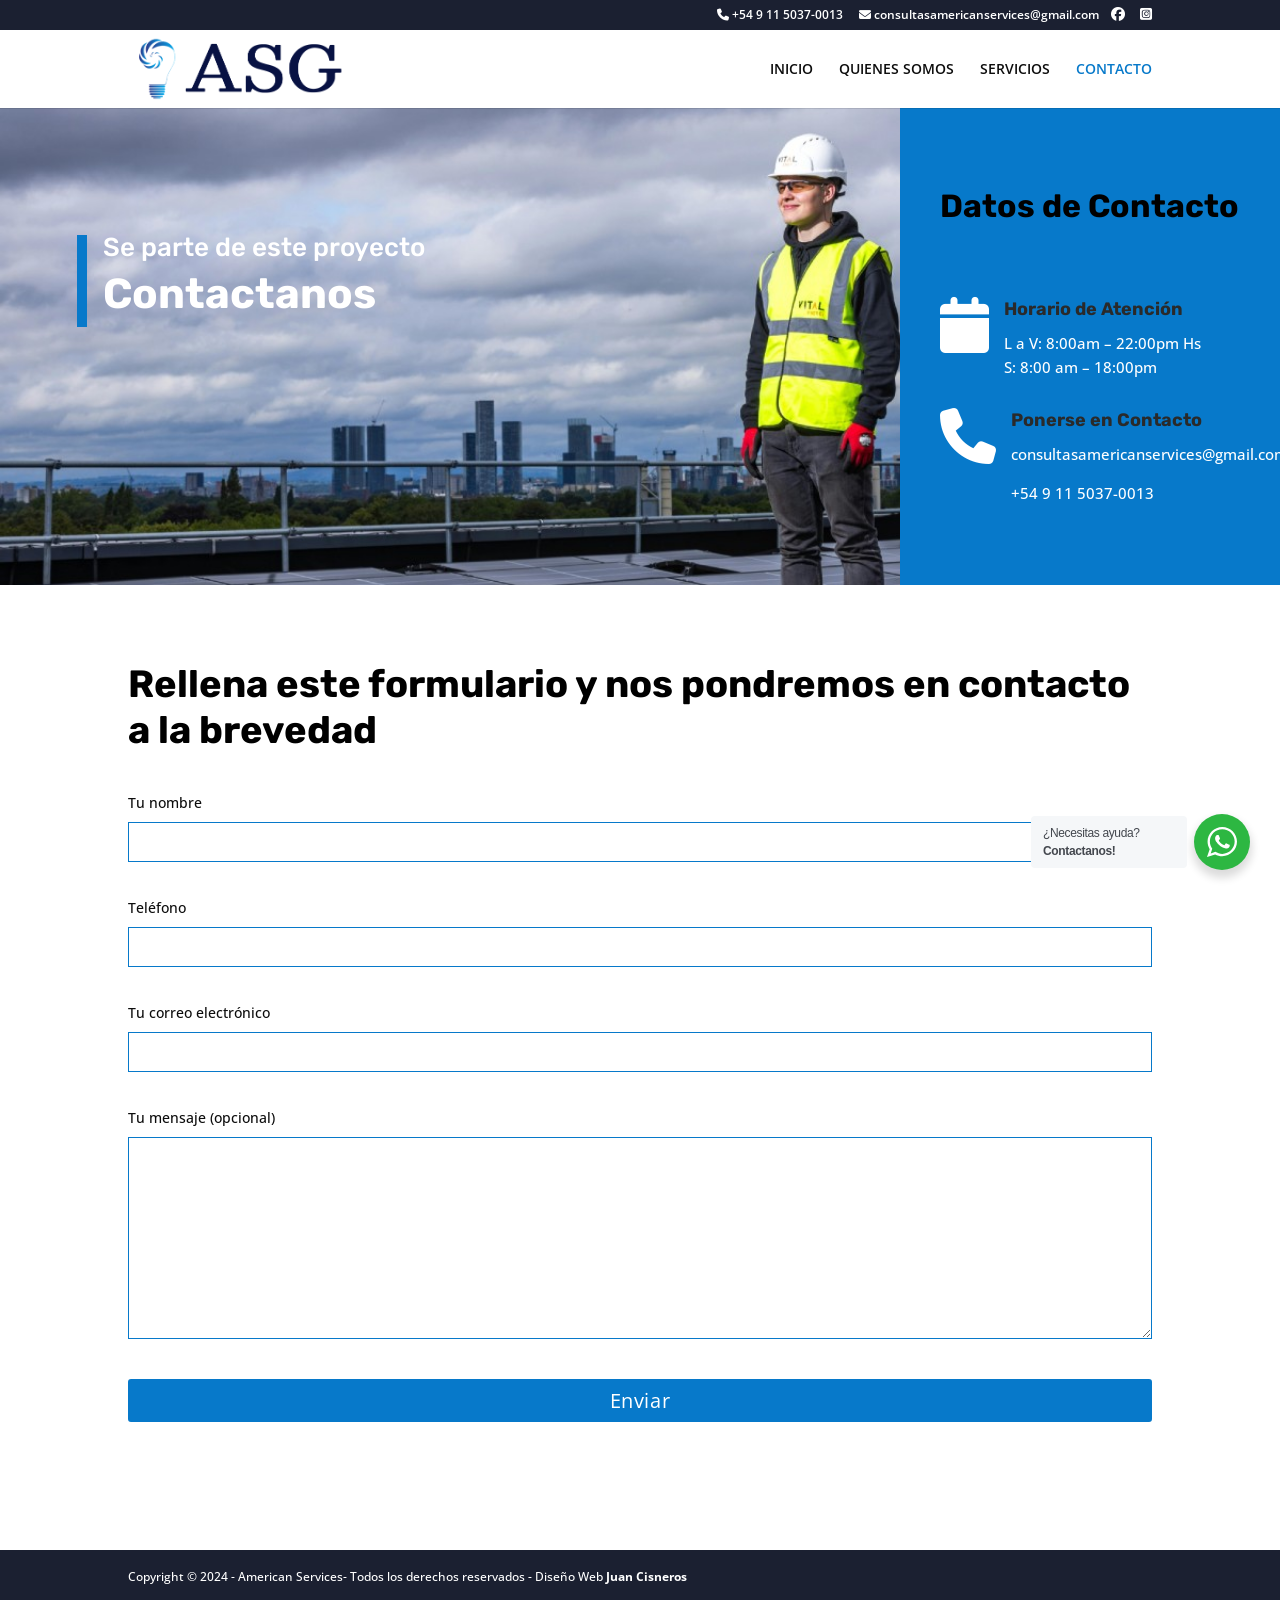
==== contacto/index.html @ 3b178254 "Add files via upload" ====
<!DOCTYPE html>
<html lang="es">

<!-- Mirrored from amperio.com.ar/contacto/ by HTTrack Website Copier/3.x [XR&CO'2014], Fri, 26 Jul 2024 04:00:17 GMT -->
<!-- Added by HTTrack --><meta http-equiv="content-type" content="text/html;charset=UTF-8" /><!-- /Added by HTTrack -->
<head>
	<meta charset="UTF-8" />
<meta http-equiv="X-UA-Compatible" content="IE=edge">
	<link rel="pingback" href="../xmlrpc.html" />

	<script type="text/javascript">
		document.documentElement.className = 'js';
	</script>

	<meta name='robots' content='index, follow, max-image-preview:large, max-snippet:-1, max-video-preview:-1' />
<script type="text/javascript">
			let jqueryParams=[],jQuery=function(r){return jqueryParams=[...jqueryParams,r],jQuery},$=function(r){return jqueryParams=[...jqueryParams,r],$};window.jQuery=jQuery,window.$=jQuery;let customHeadScripts=!1;jQuery.fn=jQuery.prototype={},$.fn=jQuery.prototype={},jQuery.noConflict=function(r){if(window.jQuery)return jQuery=window.jQuery,$=window.jQuery,customHeadScripts=!0,jQuery.noConflict},jQuery.ready=function(r){jqueryParams=[...jqueryParams,r]},$.ready=function(r){jqueryParams=[...jqueryParams,r]},jQuery.load=function(r){jqueryParams=[...jqueryParams,r]},$.load=function(r){jqueryParams=[...jqueryParams,r]},jQuery.fn.ready=function(r){jqueryParams=[...jqueryParams,r]},$.fn.ready=function(r){jqueryParams=[...jqueryParams,r]};</script>
	<!-- This site is optimized with the Yoast SEO plugin v22.7 - https://yoast.com/wordpress/plugins/seo/ -->
	<title>Contacto | American Services</title>
	<link rel="canonical" href="index.html" />
	<meta property="og:locale" content="es_ES" />
	<meta property="og:type" content="article" />
	<meta property="og:title" content="Contacto | Amperio" />
	<meta property="og:url" content="https://amperio.com.ar/contacto/" />
	<meta property="og:site_name" content="Amperio" />
	<meta property="article:publisher" content="https://www.facebook.com/amperio.energy" />
	<meta property="article:modified_time" content="2024-05-20T21:58:36+00:00" />
	<meta property="og:image" content="https://amperio.com.ar/wp-content/uploads/2023/08/Logo-vertical-transparencia.png" />
	<meta property="og:image:width" content="1250" />
	<meta property="og:image:height" content="1250" />
	<meta property="og:image:type" content="image/png" />
	<meta name="twitter:card" content="summary_large_image" />
	<meta name="twitter:label1" content="Tiempo de lectura" />
	<meta name="twitter:data1" content="5 minutos" />
	<script type="application/ld+json" class="yoast-schema-graph">{"@context":"https://schema.org","@graph":[{"@type":"WebPage","@id":"https://amperio.com.ar/contacto/","url":"https://amperio.com.ar/contacto/","name":"Contacto | Amperio","isPartOf":{"@id":"https://amperio.com.ar/#website"},"datePublished":"2023-08-02T18:37:00+00:00","dateModified":"2024-05-20T21:58:36+00:00","breadcrumb":{"@id":"https://amperio.com.ar/contacto/#breadcrumb"},"inLanguage":"es","potentialAction":[{"@type":"ReadAction","target":["https://amperio.com.ar/contacto/"]}]},{"@type":"BreadcrumbList","@id":"https://amperio.com.ar/contacto/#breadcrumb","itemListElement":[{"@type":"ListItem","position":1,"name":"Portada","item":"https://amperio.com.ar/"},{"@type":"ListItem","position":2,"name":"Contacto"}]},{"@type":"WebSite","@id":"https://amperio.com.ar/#website","url":"https://amperio.com.ar/","name":"Amperio","description":"Reduci tu huella de carbono","publisher":{"@id":"https://amperio.com.ar/#organization"},"potentialAction":[{"@type":"SearchAction","target":{"@type":"EntryPoint","urlTemplate":"https://amperio.com.ar/?s={search_term_string}"},"query-input":"required name=search_term_string"}],"inLanguage":"es"},{"@type":"Organization","@id":"https://amperio.com.ar/#organization","name":"Amperio","alternateName":"Reducí tu huella de carbono","url":"https://amperio.com.ar/","logo":{"@type":"ImageObject","inLanguage":"es","@id":"https://amperio.com.ar/#/schema/logo/image/","url":"https://amperio.com.ar/wp-content/uploads/2023/09/Artboard-1-copy@2x-100.jpg","contentUrl":"https://amperio.com.ar/wp-content/uploads/2023/09/Artboard-1-copy@2x-100.jpg","width":601,"height":600,"caption":"Amperio"},"image":{"@id":"https://amperio.com.ar/#/schema/logo/image/"},"sameAs":["https://www.facebook.com/amperio.energy","https://www.instagram.com/amperio.energy/?hl=es-la"]}]}</script>
	<!-- / Yoast SEO plugin. -->


<link rel='dns-prefetch' href='http://www.googletagmanager.com/' />
<link rel='dns-prefetch' href='http://fonts.googleapis.com/' />
<link rel="alternate" type="application/rss+xml" title="Amperio &raquo; Feed" href="../feed/index.html" />
<link rel="alternate" type="application/rss+xml" title="Amperio &raquo; Feed de los comentarios" href="../comments/feed/index.html" />
<meta content="Divi v.4.24.1" name="generator"/><style id='wp-block-library-theme-inline-css' type='text/css'>
.wp-block-audio :where(figcaption){color:#555;font-size:13px;text-align:center}.is-dark-theme .wp-block-audio :where(figcaption){color:#ffffffa6}.wp-block-audio{margin:0 0 1em}.wp-block-code{border:1px solid #ccc;border-radius:4px;font-family:Menlo,Consolas,monaco,monospace;padding:.8em 1em}.wp-block-embed :where(figcaption){color:#555;font-size:13px;text-align:center}.is-dark-theme .wp-block-embed :where(figcaption){color:#ffffffa6}.wp-block-embed{margin:0 0 1em}.blocks-gallery-caption{color:#555;font-size:13px;text-align:center}.is-dark-theme .blocks-gallery-caption{color:#ffffffa6}:root :where(.wp-block-image figcaption){color:#555;font-size:13px;text-align:center}.is-dark-theme :root :where(.wp-block-image figcaption){color:#ffffffa6}.wp-block-image{margin:0 0 1em}.wp-block-pullquote{border-bottom:4px solid;border-top:4px solid;color:currentColor;margin-bottom:1.75em}.wp-block-pullquote cite,.wp-block-pullquote footer,.wp-block-pullquote__citation{color:currentColor;font-size:.8125em;font-style:normal;text-transform:uppercase}.wp-block-quote{border-left:.25em solid;margin:0 0 1.75em;padding-left:1em}.wp-block-quote cite,.wp-block-quote footer{color:currentColor;font-size:.8125em;font-style:normal;position:relative}.wp-block-quote.has-text-align-right{border-left:none;border-right:.25em solid;padding-left:0;padding-right:1em}.wp-block-quote.has-text-align-center{border:none;padding-left:0}.wp-block-quote.is-large,.wp-block-quote.is-style-large,.wp-block-quote.is-style-plain{border:none}.wp-block-search .wp-block-search__label{font-weight:700}.wp-block-search__button{border:1px solid #ccc;padding:.375em .625em}:where(.wp-block-group.has-background){padding:1.25em 2.375em}.wp-block-separator.has-css-opacity{opacity:.4}.wp-block-separator{border:none;border-bottom:2px solid;margin-left:auto;margin-right:auto}.wp-block-separator.has-alpha-channel-opacity{opacity:1}.wp-block-separator:not(.is-style-wide):not(.is-style-dots){width:100px}.wp-block-separator.has-background:not(.is-style-dots){border-bottom:none;height:1px}.wp-block-separator.has-background:not(.is-style-wide):not(.is-style-dots){height:2px}.wp-block-table{margin:0 0 1em}.wp-block-table td,.wp-block-table th{word-break:normal}.wp-block-table :where(figcaption){color:#555;font-size:13px;text-align:center}.is-dark-theme .wp-block-table :where(figcaption){color:#ffffffa6}.wp-block-video :where(figcaption){color:#555;font-size:13px;text-align:center}.is-dark-theme .wp-block-video :where(figcaption){color:#ffffffa6}.wp-block-video{margin:0 0 1em}:root :where(.wp-block-template-part.has-background){margin-bottom:0;margin-top:0;padding:1.25em 2.375em}
</style>
<link rel='stylesheet' id='nta-css-popup-css' href='../wp-content/plugins/wp-whatsapp/assets/dist/css/styleb6a4.css?ver=6.6.1' type='text/css' media='all' />
<style id='global-styles-inline-css' type='text/css'>
:root{--wp--preset--aspect-ratio--square: 1;--wp--preset--aspect-ratio--4-3: 4/3;--wp--preset--aspect-ratio--3-4: 3/4;--wp--preset--aspect-ratio--3-2: 3/2;--wp--preset--aspect-ratio--2-3: 2/3;--wp--preset--aspect-ratio--16-9: 16/9;--wp--preset--aspect-ratio--9-16: 9/16;--wp--preset--color--black: #000000;--wp--preset--color--cyan-bluish-gray: #abb8c3;--wp--preset--color--white: #ffffff;--wp--preset--color--pale-pink: #f78da7;--wp--preset--color--vivid-red: #cf2e2e;--wp--preset--color--luminous-vivid-orange: #ff6900;--wp--preset--color--luminous-vivid-amber: #fcb900;--wp--preset--color--light-green-cyan: #7bdcb5;--wp--preset--color--vivid-green-cyan: #00d084;--wp--preset--color--pale-cyan-blue: #8ed1fc;--wp--preset--color--vivid-cyan-blue: #0693e3;--wp--preset--color--vivid-purple: #9b51e0;--wp--preset--gradient--vivid-cyan-blue-to-vivid-purple: linear-gradient(135deg,rgba(6,147,227,1) 0%,rgb(155,81,224) 100%);--wp--preset--gradient--light-green-cyan-to-vivid-green-cyan: linear-gradient(135deg,rgb(122,220,180) 0%,rgb(0,208,130) 100%);--wp--preset--gradient--luminous-vivid-amber-to-luminous-vivid-orange: linear-gradient(135deg,rgba(252,185,0,1) 0%,rgba(255,105,0,1) 100%);--wp--preset--gradient--luminous-vivid-orange-to-vivid-red: linear-gradient(135deg,rgba(255,105,0,1) 0%,rgb(207,46,46) 100%);--wp--preset--gradient--very-light-gray-to-cyan-bluish-gray: linear-gradient(135deg,rgb(238,238,238) 0%,rgb(169,184,195) 100%);--wp--preset--gradient--cool-to-warm-spectrum: linear-gradient(135deg,rgb(74,234,220) 0%,rgb(151,120,209) 20%,rgb(207,42,186) 40%,rgb(238,44,130) 60%,rgb(251,105,98) 80%,rgb(254,248,76) 100%);--wp--preset--gradient--blush-light-purple: linear-gradient(135deg,rgb(255,206,236) 0%,rgb(152,150,240) 100%);--wp--preset--gradient--blush-bordeaux: linear-gradient(135deg,rgb(254,205,165) 0%,rgb(254,45,45) 50%,rgb(107,0,62) 100%);--wp--preset--gradient--luminous-dusk: linear-gradient(135deg,rgb(255,203,112) 0%,rgb(199,81,192) 50%,rgb(65,88,208) 100%);--wp--preset--gradient--pale-ocean: linear-gradient(135deg,rgb(255,245,203) 0%,rgb(182,227,212) 50%,rgb(51,167,181) 100%);--wp--preset--gradient--electric-grass: linear-gradient(135deg,rgb(202,248,128) 0%,rgb(113,206,126) 100%);--wp--preset--gradient--midnight: linear-gradient(135deg,rgb(2,3,129) 0%,rgb(40,116,252) 100%);--wp--preset--font-size--small: 13px;--wp--preset--font-size--medium: 20px;--wp--preset--font-size--large: 36px;--wp--preset--font-size--x-large: 42px;--wp--preset--spacing--20: 0.44rem;--wp--preset--spacing--30: 0.67rem;--wp--preset--spacing--40: 1rem;--wp--preset--spacing--50: 1.5rem;--wp--preset--spacing--60: 2.25rem;--wp--preset--spacing--70: 3.38rem;--wp--preset--spacing--80: 5.06rem;--wp--preset--shadow--natural: 6px 6px 9px rgba(0, 0, 0, 0.2);--wp--preset--shadow--deep: 12px 12px 50px rgba(0, 0, 0, 0.4);--wp--preset--shadow--sharp: 6px 6px 0px rgba(0, 0, 0, 0.2);--wp--preset--shadow--outlined: 6px 6px 0px -3px rgba(255, 255, 255, 1), 6px 6px rgba(0, 0, 0, 1);--wp--preset--shadow--crisp: 6px 6px 0px rgba(0, 0, 0, 1);}:root { --wp--style--global--content-size: 823px;--wp--style--global--wide-size: 1080px; }:where(body) { margin: 0; }.wp-site-blocks > .alignleft { float: left; margin-right: 2em; }.wp-site-blocks > .alignright { float: right; margin-left: 2em; }.wp-site-blocks > .aligncenter { justify-content: center; margin-left: auto; margin-right: auto; }:where(.is-layout-flex){gap: 0.5em;}:where(.is-layout-grid){gap: 0.5em;}.is-layout-flow > .alignleft{float: left;margin-inline-start: 0;margin-inline-end: 2em;}.is-layout-flow > .alignright{float: right;margin-inline-start: 2em;margin-inline-end: 0;}.is-layout-flow > .aligncenter{margin-left: auto !important;margin-right: auto !important;}.is-layout-constrained > .alignleft{float: left;margin-inline-start: 0;margin-inline-end: 2em;}.is-layout-constrained > .alignright{float: right;margin-inline-start: 2em;margin-inline-end: 0;}.is-layout-constrained > .aligncenter{margin-left: auto !important;margin-right: auto !important;}.is-layout-constrained > :where(:not(.alignleft):not(.alignright):not(.alignfull)){max-width: var(--wp--style--global--content-size);margin-left: auto !important;margin-right: auto !important;}.is-layout-constrained > .alignwide{max-width: var(--wp--style--global--wide-size);}body .is-layout-flex{display: flex;}.is-layout-flex{flex-wrap: wrap;align-items: center;}.is-layout-flex > :is(*, div){margin: 0;}body .is-layout-grid{display: grid;}.is-layout-grid > :is(*, div){margin: 0;}:root :where(body){padding-top: 0px;padding-right: 0px;padding-bottom: 0px;padding-left: 0px;}a:where(:not(.wp-element-button)){text-decoration: underline;}:root :where(.wp-element-button, .wp-block-button__link){background-color: #32373c;border-width: 0;color: #fff;font-family: inherit;font-size: inherit;line-height: inherit;padding: calc(0.667em + 2px) calc(1.333em + 2px);text-decoration: none;}.has-black-color{color: var(--wp--preset--color--black) !important;}.has-cyan-bluish-gray-color{color: var(--wp--preset--color--cyan-bluish-gray) !important;}.has-white-color{color: var(--wp--preset--color--white) !important;}.has-pale-pink-color{color: var(--wp--preset--color--pale-pink) !important;}.has-vivid-red-color{color: var(--wp--preset--color--vivid-red) !important;}.has-luminous-vivid-orange-color{color: var(--wp--preset--color--luminous-vivid-orange) !important;}.has-luminous-vivid-amber-color{color: var(--wp--preset--color--luminous-vivid-amber) !important;}.has-light-green-cyan-color{color: var(--wp--preset--color--light-green-cyan) !important;}.has-vivid-green-cyan-color{color: var(--wp--preset--color--vivid-green-cyan) !important;}.has-pale-cyan-blue-color{color: var(--wp--preset--color--pale-cyan-blue) !important;}.has-vivid-cyan-blue-color{color: var(--wp--preset--color--vivid-cyan-blue) !important;}.has-vivid-purple-color{color: var(--wp--preset--color--vivid-purple) !important;}.has-black-background-color{background-color: var(--wp--preset--color--black) !important;}.has-cyan-bluish-gray-background-color{background-color: var(--wp--preset--color--cyan-bluish-gray) !important;}.has-white-background-color{background-color: var(--wp--preset--color--white) !important;}.has-pale-pink-background-color{background-color: var(--wp--preset--color--pale-pink) !important;}.has-vivid-red-background-color{background-color: var(--wp--preset--color--vivid-red) !important;}.has-luminous-vivid-orange-background-color{background-color: var(--wp--preset--color--luminous-vivid-orange) !important;}.has-luminous-vivid-amber-background-color{background-color: var(--wp--preset--color--luminous-vivid-amber) !important;}.has-light-green-cyan-background-color{background-color: var(--wp--preset--color--light-green-cyan) !important;}.has-vivid-green-cyan-background-color{background-color: var(--wp--preset--color--vivid-green-cyan) !important;}.has-pale-cyan-blue-background-color{background-color: var(--wp--preset--color--pale-cyan-blue) !important;}.has-vivid-cyan-blue-background-color{background-color: var(--wp--preset--color--vivid-cyan-blue) !important;}.has-vivid-purple-background-color{background-color: var(--wp--preset--color--vivid-purple) !important;}.has-black-border-color{border-color: var(--wp--preset--color--black) !important;}.has-cyan-bluish-gray-border-color{border-color: var(--wp--preset--color--cyan-bluish-gray) !important;}.has-white-border-color{border-color: var(--wp--preset--color--white) !important;}.has-pale-pink-border-color{border-color: var(--wp--preset--color--pale-pink) !important;}.has-vivid-red-border-color{border-color: var(--wp--preset--color--vivid-red) !important;}.has-luminous-vivid-orange-border-color{border-color: var(--wp--preset--color--luminous-vivid-orange) !important;}.has-luminous-vivid-amber-border-color{border-color: var(--wp--preset--color--luminous-vivid-amber) !important;}.has-light-green-cyan-border-color{border-color: var(--wp--preset--color--light-green-cyan) !important;}.has-vivid-green-cyan-border-color{border-color: var(--wp--preset--color--vivid-green-cyan) !important;}.has-pale-cyan-blue-border-color{border-color: var(--wp--preset--color--pale-cyan-blue) !important;}.has-vivid-cyan-blue-border-color{border-color: var(--wp--preset--color--vivid-cyan-blue) !important;}.has-vivid-purple-border-color{border-color: var(--wp--preset--color--vivid-purple) !important;}.has-vivid-cyan-blue-to-vivid-purple-gradient-background{background: var(--wp--preset--gradient--vivid-cyan-blue-to-vivid-purple) !important;}.has-light-green-cyan-to-vivid-green-cyan-gradient-background{background: var(--wp--preset--gradient--light-green-cyan-to-vivid-green-cyan) !important;}.has-luminous-vivid-amber-to-luminous-vivid-orange-gradient-background{background: var(--wp--preset--gradient--luminous-vivid-amber-to-luminous-vivid-orange) !important;}.has-luminous-vivid-orange-to-vivid-red-gradient-background{background: var(--wp--preset--gradient--luminous-vivid-orange-to-vivid-red) !important;}.has-very-light-gray-to-cyan-bluish-gray-gradient-background{background: var(--wp--preset--gradient--very-light-gray-to-cyan-bluish-gray) !important;}.has-cool-to-warm-spectrum-gradient-background{background: var(--wp--preset--gradient--cool-to-warm-spectrum) !important;}.has-blush-light-purple-gradient-background{background: var(--wp--preset--gradient--blush-light-purple) !important;}.has-blush-bordeaux-gradient-background{background: var(--wp--preset--gradient--blush-bordeaux) !important;}.has-luminous-dusk-gradient-background{background: var(--wp--preset--gradient--luminous-dusk) !important;}.has-pale-ocean-gradient-background{background: var(--wp--preset--gradient--pale-ocean) !important;}.has-electric-grass-gradient-background{background: var(--wp--preset--gradient--electric-grass) !important;}.has-midnight-gradient-background{background: var(--wp--preset--gradient--midnight) !important;}.has-small-font-size{font-size: var(--wp--preset--font-size--small) !important;}.has-medium-font-size{font-size: var(--wp--preset--font-size--medium) !important;}.has-large-font-size{font-size: var(--wp--preset--font-size--large) !important;}.has-x-large-font-size{font-size: var(--wp--preset--font-size--x-large) !important;}
:where(.wp-block-post-template.is-layout-flex){gap: 1.25em;}:where(.wp-block-post-template.is-layout-grid){gap: 1.25em;}
:where(.wp-block-columns.is-layout-flex){gap: 2em;}:where(.wp-block-columns.is-layout-grid){gap: 2em;}
:root :where(.wp-block-pullquote){font-size: 1.5em;line-height: 1.6;}
</style>
<link rel='stylesheet' id='tfs-frontend-css' href='../wp-content/plugins/cf7-styler-for-divi/assets/css/frontende1fc.css?ver=2.1.1' type='text/css' media='all' />
<link rel='stylesheet' id='contact-form-7-css' href='../wp-content/plugins/contact-form-7/includes/css/styles9bd2.css?ver=5.9.4' type='text/css' media='all' />
<link rel='stylesheet' id='dica-lightbox-styles-css' href='../wp-content/plugins/dg-carousel/styles/light-box-styles9027.css?ver=2.0.26' type='text/css' media='all' />
<link rel='stylesheet' id='swipe-style-css' href='../wp-content/plugins/dg-carousel/styles/swiper.min9027.css?ver=2.0.26' type='text/css' media='all' />
<link rel='stylesheet' id='et-divi-open-sans-css' href='https://fonts.googleapis.com/css?family=Open+Sans:300italic,400italic,600italic,700italic,800italic,400,300,600,700,800&amp;subset=latin,latin-ext&amp;display=swap' type='text/css' media='all' />
<style id='divi-style-inline-inline-css' type='text/css'>
/*!
Theme Name: Divi
Theme URI: http://www.elegantthemes.com/gallery/divi/
Version: 4.24.1
Description: Smart. Flexible. Beautiful. Divi is the most powerful theme in our collection.
Author: Elegant Themes
Author URI: http://www.elegantthemes.com
License: GNU General Public License v2
License URI: http://www.gnu.org/licenses/gpl-2.0.html
*/

a,abbr,acronym,address,applet,b,big,blockquote,body,center,cite,code,dd,del,dfn,div,dl,dt,em,fieldset,font,form,h1,h2,h3,h4,h5,h6,html,i,iframe,img,ins,kbd,label,legend,li,object,ol,p,pre,q,s,samp,small,span,strike,strong,sub,sup,tt,u,ul,var{margin:0;padding:0;border:0;outline:0;font-size:100%;-ms-text-size-adjust:100%;-webkit-text-size-adjust:100%;vertical-align:baseline;background:transparent}body{line-height:1}ol,ul{list-style:none}blockquote,q{quotes:none}blockquote:after,blockquote:before,q:after,q:before{content:"";content:none}blockquote{margin:20px 0 30px;border-left:5px solid;padding-left:20px}:focus{outline:0}del{text-decoration:line-through}pre{overflow:auto;padding:10px}figure{margin:0}table{border-collapse:collapse;border-spacing:0}article,aside,footer,header,hgroup,nav,section{display:block}body{font-family:Open Sans,Arial,sans-serif;font-size:14px;color:#666;background-color:#fff;line-height:1.7em;font-weight:500;-webkit-font-smoothing:antialiased;-moz-osx-font-smoothing:grayscale}body.page-template-page-template-blank-php #page-container{padding-top:0!important}body.et_cover_background{background-size:cover!important;background-position:top!important;background-repeat:no-repeat!important;background-attachment:fixed}a{color:#2ea3f2}a,a:hover{text-decoration:none}p{padding-bottom:1em}p:not(.has-background):last-of-type{padding-bottom:0}p.et_normal_padding{padding-bottom:1em}strong{font-weight:700}cite,em,i{font-style:italic}code,pre{font-family:Courier New,monospace;margin-bottom:10px}ins{text-decoration:none}sub,sup{height:0;line-height:1;position:relative;vertical-align:baseline}sup{bottom:.8em}sub{top:.3em}dl{margin:0 0 1.5em}dl dt{font-weight:700}dd{margin-left:1.5em}blockquote p{padding-bottom:0}embed,iframe,object,video{max-width:100%}h1,h2,h3,h4,h5,h6{color:#333;padding-bottom:10px;line-height:1em;font-weight:500}h1 a,h2 a,h3 a,h4 a,h5 a,h6 a{color:inherit}h1{font-size:30px}h2{font-size:26px}h3{font-size:22px}h4{font-size:18px}h5{font-size:16px}h6{font-size:14px}input{-webkit-appearance:none}input[type=checkbox]{-webkit-appearance:checkbox}input[type=radio]{-webkit-appearance:radio}input.text,input.title,input[type=email],input[type=password],input[type=tel],input[type=text],select,textarea{background-color:#fff;border:1px solid #bbb;padding:2px;color:#4e4e4e}input.text:focus,input.title:focus,input[type=text]:focus,select:focus,textarea:focus{border-color:#2d3940;color:#3e3e3e}input.text,input.title,input[type=text],select,textarea{margin:0}textarea{padding:4px}button,input,select,textarea{font-family:inherit}img{max-width:100%;height:auto}.clear{clear:both}br.clear{margin:0;padding:0}.pagination{clear:both}#et_search_icon:hover,.et-social-icon a:hover,.et_password_protected_form .et_submit_button,.form-submit .et_pb_buttontton.alt.disabled,.nav-single a,.posted_in a{color:#2ea3f2}.et-search-form,blockquote{border-color:#2ea3f2}#main-content{background-color:#fff}.container{width:80%;max-width:1080px;margin:auto;position:relative}body:not(.et-tb) #main-content .container,body:not(.et-tb-has-header) #main-content .container{padding-top:58px}.et_full_width_page #main-content .container:before{display:none}.main_title{margin-bottom:20px}.et_password_protected_form .et_submit_button:hover,.form-submit .et_pb_button:hover{background:rgba(0,0,0,.05)}.et_button_icon_visible .et_pb_button{padding-right:2em;padding-left:.7em}.et_button_icon_visible .et_pb_button:after{opacity:1;margin-left:0}.et_button_left .et_pb_button:hover:after{left:.15em}.et_button_left .et_pb_button:after{margin-left:0;left:1em}.et_button_icon_visible.et_button_left .et_pb_button,.et_button_left .et_pb_button:hover,.et_button_left .et_pb_module .et_pb_button:hover{padding-left:2em;padding-right:.7em}.et_button_icon_visible.et_button_left .et_pb_button:after,.et_button_left .et_pb_button:hover:after{left:.15em}.et_password_protected_form .et_submit_button:hover,.form-submit .et_pb_button:hover{padding:.3em 1em}.et_button_no_icon .et_pb_button:after{display:none}.et_button_no_icon.et_button_icon_visible.et_button_left .et_pb_button,.et_button_no_icon.et_button_left .et_pb_button:hover,.et_button_no_icon .et_pb_button,.et_button_no_icon .et_pb_button:hover{padding:.3em 1em!important}.et_button_custom_icon .et_pb_button:after{line-height:1.7em}.et_button_custom_icon.et_button_icon_visible .et_pb_button:after,.et_button_custom_icon .et_pb_button:hover:after{margin-left:.3em}#left-area .post_format-post-format-gallery .wp-block-gallery:first-of-type{padding:0;margin-bottom:-16px}.entry-content table:not(.variations){border:1px solid #eee;margin:0 0 15px;text-align:left;width:100%}.entry-content thead th,.entry-content tr th{color:#555;font-weight:700;padding:9px 24px}.entry-content tr td{border-top:1px solid #eee;padding:6px 24px}#left-area ul,.entry-content ul,.et-l--body ul,.et-l--footer ul,.et-l--header ul{list-style-type:disc;padding:0 0 23px 1em;line-height:26px}#left-area ol,.entry-content ol,.et-l--body ol,.et-l--footer ol,.et-l--header ol{list-style-type:decimal;list-style-position:inside;padding:0 0 23px;line-height:26px}#left-area ul li ul,.entry-content ul li ol{padding:2px 0 2px 20px}#left-area ol li ul,.entry-content ol li ol,.et-l--body ol li ol,.et-l--footer ol li ol,.et-l--header ol li ol{padding:2px 0 2px 35px}#left-area ul.wp-block-gallery{display:-webkit-box;display:-ms-flexbox;display:flex;-ms-flex-wrap:wrap;flex-wrap:wrap;list-style-type:none;padding:0}#left-area ul.products{padding:0!important;line-height:1.7!important;list-style:none!important}.gallery-item a{display:block}.gallery-caption,.gallery-item a{width:90%}#wpadminbar{z-index:100001}#left-area .post-meta{font-size:14px;padding-bottom:15px}#left-area .post-meta a{text-decoration:none;color:#666}#left-area .et_featured_image{padding-bottom:7px}.single .post{padding-bottom:25px}body.single .et_audio_content{margin-bottom:-6px}.nav-single a{text-decoration:none;color:#2ea3f2;font-size:14px;font-weight:400}.nav-previous{float:left}.nav-next{float:right}.et_password_protected_form p input{background-color:#eee;border:none!important;width:100%!important;border-radius:0!important;font-size:14px;color:#999!important;padding:16px!important;-webkit-box-sizing:border-box;box-sizing:border-box}.et_password_protected_form label{display:none}.et_password_protected_form .et_submit_button{font-family:inherit;display:block;float:right;margin:8px auto 0;cursor:pointer}.post-password-required p.nocomments.container{max-width:100%}.post-password-required p.nocomments.container:before{display:none}.aligncenter,div.post .new-post .aligncenter{display:block;margin-left:auto;margin-right:auto}.wp-caption{border:1px solid #ddd;text-align:center;background-color:#f3f3f3;margin-bottom:10px;max-width:96%;padding:8px}.wp-caption.alignleft{margin:0 30px 20px 0}.wp-caption.alignright{margin:0 0 20px 30px}.wp-caption img{margin:0;padding:0;border:0}.wp-caption p.wp-caption-text{font-size:12px;padding:0 4px 5px;margin:0}.alignright{float:right}.alignleft{float:left}img.alignleft{display:inline;float:left;margin-right:15px}img.alignright{display:inline;float:right;margin-left:15px}.page.et_pb_pagebuilder_layout #main-content{background-color:transparent}body #main-content .et_builder_inner_content>h1,body #main-content .et_builder_inner_content>h2,body #main-content .et_builder_inner_content>h3,body #main-content .et_builder_inner_content>h4,body #main-content .et_builder_inner_content>h5,body #main-content .et_builder_inner_content>h6{line-height:1.4em}body #main-content .et_builder_inner_content>p{line-height:1.7em}.wp-block-pullquote{margin:20px 0 30px}.wp-block-pullquote.has-background blockquote{border-left:none}.wp-block-group.has-background{padding:1.5em 1.5em .5em}@media (min-width:981px){#left-area{width:79.125%;padding-bottom:23px}#main-content .container:before{content:"";position:absolute;top:0;height:100%;width:1px;background-color:#e2e2e2}.et_full_width_page #left-area,.et_no_sidebar #left-area{float:none;width:100%!important}.et_full_width_page #left-area{padding-bottom:0}.et_no_sidebar #main-content .container:before{display:none}}@media (max-width:980px){#page-container{padding-top:80px}.et-tb #page-container,.et-tb-has-header #page-container{padding-top:0!important}#left-area,#sidebar{width:100%!important}#main-content .container:before{display:none!important}.et_full_width_page .et_gallery_item:nth-child(4n+1){clear:none}}@media print{#page-container{padding-top:0!important}}#wp-admin-bar-et-use-visual-builder a:before{font-family:ETmodules!important;content:"\e625";font-size:30px!important;width:28px;margin-top:-3px;color:#974df3!important}#wp-admin-bar-et-use-visual-builder:hover a:before{color:#fff!important}#wp-admin-bar-et-use-visual-builder:hover a,#wp-admin-bar-et-use-visual-builder a:hover{transition:background-color .5s ease;-webkit-transition:background-color .5s ease;-moz-transition:background-color .5s ease;background-color:#7e3bd0!important;color:#fff!important}* html .clearfix,:first-child+html .clearfix{zoom:1}.iphone .et_pb_section_video_bg video::-webkit-media-controls-start-playback-button{display:none!important;-webkit-appearance:none}.et_mobile_device .et_pb_section_parallax .et_pb_parallax_css{background-attachment:scroll}.et-social-twitter a.icon:before{content:"\e094"}.et-social-google-plus a.icon:before{content:"\e096"}.et-social-rss a.icon:before{content:"\e09e"}.ai1ec-single-event:after{content:" ";display:table;clear:both}.evcal_event_details .evcal_evdata_cell .eventon_details_shading_bot.eventon_details_shading_bot{z-index:3}.wp-block-divi-layout{margin-bottom:1em}*{-webkit-box-sizing:border-box;box-sizing:border-box}#et-info-email:before,#et-info-phone:before,#et_search_icon:before,.comment-reply-link:after,.et-cart-info span:before,.et-pb-arrow-next:before,.et-pb-arrow-prev:before,.et-social-icon a:before,.et_audio_container .mejs-playpause-button button:before,.et_audio_container .mejs-volume-button button:before,.et_overlay:before,.et_password_protected_form .et_submit_button:after,.et_pb_button:after,.et_pb_contact_reset:after,.et_pb_contact_submit:after,.et_pb_font_icon:before,.et_pb_newsletter_button:after,.et_pb_pricing_table_button:after,.et_pb_promo_button:after,.et_pb_testimonial:before,.et_pb_toggle_title:before,.form-submit .et_pb_button:after,.mobile_menu_bar:before,a.et_pb_more_button:after{font-family:ETmodules!important;speak:none;font-style:normal;font-weight:400;-webkit-font-feature-settings:normal;font-feature-settings:normal;font-variant:normal;text-transform:none;line-height:1;-webkit-font-smoothing:antialiased;-moz-osx-font-smoothing:grayscale;text-shadow:0 0;direction:ltr}.et-pb-icon,.et_pb_custom_button_icon.et_pb_button:after,.et_pb_login .et_pb_custom_button_icon.et_pb_button:after,.et_pb_woo_custom_button_icon .button.et_pb_custom_button_icon.et_pb_button:after,.et_pb_woo_custom_button_icon .button.et_pb_custom_button_icon.et_pb_button:hover:after{content:attr(data-icon)}.et-pb-icon{font-family:ETmodules;speak:none;font-weight:400;-webkit-font-feature-settings:normal;font-feature-settings:normal;font-variant:normal;text-transform:none;line-height:1;-webkit-font-smoothing:antialiased;font-size:96px;font-style:normal;display:inline-block;-webkit-box-sizing:border-box;box-sizing:border-box;direction:ltr}#et-ajax-saving{display:none;-webkit-transition:background .3s,-webkit-box-shadow .3s;transition:background .3s,-webkit-box-shadow .3s;transition:background .3s,box-shadow .3s;transition:background .3s,box-shadow .3s,-webkit-box-shadow .3s;-webkit-box-shadow:rgba(0,139,219,.247059) 0 0 60px;box-shadow:0 0 60px rgba(0,139,219,.247059);position:fixed;top:50%;left:50%;width:50px;height:50px;background:#fff;border-radius:50px;margin:-25px 0 0 -25px;z-index:999999;text-align:center}#et-ajax-saving img{margin:9px}.et-safe-mode-indicator,.et-safe-mode-indicator:focus,.et-safe-mode-indicator:hover{-webkit-box-shadow:0 5px 10px rgba(41,196,169,.15);box-shadow:0 5px 10px rgba(41,196,169,.15);background:#29c4a9;color:#fff;font-size:14px;font-weight:600;padding:12px;line-height:16px;border-radius:3px;position:fixed;bottom:30px;right:30px;z-index:999999;text-decoration:none;font-family:Open Sans,sans-serif;-webkit-font-smoothing:antialiased;-moz-osx-font-smoothing:grayscale}.et_pb_button{font-size:20px;font-weight:500;padding:.3em 1em;line-height:1.7em!important;background-color:transparent;background-size:cover;background-position:50%;background-repeat:no-repeat;border:2px solid;border-radius:3px;-webkit-transition-duration:.2s;transition-duration:.2s;-webkit-transition-property:all!important;transition-property:all!important}.et_pb_button,.et_pb_button_inner{position:relative}.et_pb_button:hover,.et_pb_module .et_pb_button:hover{border:2px solid transparent;padding:.3em 2em .3em .7em}.et_pb_button:hover{background-color:hsla(0,0%,100%,.2)}.et_pb_bg_layout_light.et_pb_button:hover,.et_pb_bg_layout_light .et_pb_button:hover{background-color:rgba(0,0,0,.05)}.et_pb_button:after,.et_pb_button:before{font-size:32px;line-height:1em;content:"\35";opacity:0;position:absolute;margin-left:-1em;-webkit-transition:all .2s;transition:all .2s;text-transform:none;-webkit-font-feature-settings:"kern" off;font-feature-settings:"kern" off;font-variant:none;font-style:normal;font-weight:400;text-shadow:none}.et_pb_button.et_hover_enabled:hover:after,.et_pb_button.et_pb_hovered:hover:after{-webkit-transition:none!important;transition:none!important}.et_pb_button:before{display:none}.et_pb_button:hover:after{opacity:1;margin-left:0}.et_pb_column_1_3 h1,.et_pb_column_1_4 h1,.et_pb_column_1_5 h1,.et_pb_column_1_6 h1,.et_pb_column_2_5 h1{font-size:26px}.et_pb_column_1_3 h2,.et_pb_column_1_4 h2,.et_pb_column_1_5 h2,.et_pb_column_1_6 h2,.et_pb_column_2_5 h2{font-size:23px}.et_pb_column_1_3 h3,.et_pb_column_1_4 h3,.et_pb_column_1_5 h3,.et_pb_column_1_6 h3,.et_pb_column_2_5 h3{font-size:20px}.et_pb_column_1_3 h4,.et_pb_column_1_4 h4,.et_pb_column_1_5 h4,.et_pb_column_1_6 h4,.et_pb_column_2_5 h4{font-size:18px}.et_pb_column_1_3 h5,.et_pb_column_1_4 h5,.et_pb_column_1_5 h5,.et_pb_column_1_6 h5,.et_pb_column_2_5 h5{font-size:16px}.et_pb_column_1_3 h6,.et_pb_column_1_4 h6,.et_pb_column_1_5 h6,.et_pb_column_1_6 h6,.et_pb_column_2_5 h6{font-size:15px}.et_pb_bg_layout_dark,.et_pb_bg_layout_dark h1,.et_pb_bg_layout_dark h2,.et_pb_bg_layout_dark h3,.et_pb_bg_layout_dark h4,.et_pb_bg_layout_dark h5,.et_pb_bg_layout_dark h6{color:#fff!important}.et_pb_module.et_pb_text_align_left{text-align:left}.et_pb_module.et_pb_text_align_center{text-align:center}.et_pb_module.et_pb_text_align_right{text-align:right}.et_pb_module.et_pb_text_align_justified{text-align:justify}.clearfix:after{visibility:hidden;display:block;font-size:0;content:" ";clear:both;height:0}.et_pb_bg_layout_light .et_pb_more_button{color:#2ea3f2}.et_builder_inner_content{position:relative;z-index:1}header .et_builder_inner_content{z-index:2}.et_pb_css_mix_blend_mode_passthrough{mix-blend-mode:unset!important}.et_pb_image_container{margin:-20px -20px 29px}.et_pb_module_inner{position:relative}.et_hover_enabled_preview{z-index:2}.et_hover_enabled:hover{position:relative;z-index:2}.et_pb_all_tabs,.et_pb_module,.et_pb_posts_nav a,.et_pb_tab,.et_pb_with_background{position:relative;background-size:cover;background-position:50%;background-repeat:no-repeat}.et_pb_background_mask,.et_pb_background_pattern{bottom:0;left:0;position:absolute;right:0;top:0}.et_pb_background_mask{background-size:calc(100% + 2px) calc(100% + 2px);background-repeat:no-repeat;background-position:50%;overflow:hidden}.et_pb_background_pattern{background-position:0 0;background-repeat:repeat}.et_pb_with_border{position:relative;border:0 solid #333}.post-password-required .et_pb_row{padding:0;width:100%}.post-password-required .et_password_protected_form{min-height:0}body.et_pb_pagebuilder_layout.et_pb_show_title .post-password-required .et_password_protected_form h1,body:not(.et_pb_pagebuilder_layout) .post-password-required .et_password_protected_form h1{display:none}.et_pb_no_bg{padding:0!important}.et_overlay.et_pb_inline_icon:before,.et_pb_inline_icon:before{content:attr(data-icon)}.et_pb_more_button{color:inherit;text-shadow:none;text-decoration:none;display:inline-block;margin-top:20px}.et_parallax_bg_wrap{overflow:hidden;position:absolute;top:0;right:0;bottom:0;left:0}.et_parallax_bg{background-repeat:no-repeat;background-position:top;background-size:cover;position:absolute;bottom:0;left:0;width:100%;height:100%;display:block}.et_parallax_bg.et_parallax_bg__hover,.et_parallax_bg.et_parallax_bg_phone,.et_parallax_bg.et_parallax_bg_tablet,.et_parallax_gradient.et_parallax_gradient__hover,.et_parallax_gradient.et_parallax_gradient_phone,.et_parallax_gradient.et_parallax_gradient_tablet,.et_pb_section_parallax_hover:hover .et_parallax_bg:not(.et_parallax_bg__hover),.et_pb_section_parallax_hover:hover .et_parallax_gradient:not(.et_parallax_gradient__hover){display:none}.et_pb_section_parallax_hover:hover .et_parallax_bg.et_parallax_bg__hover,.et_pb_section_parallax_hover:hover .et_parallax_gradient.et_parallax_gradient__hover{display:block}.et_parallax_gradient{bottom:0;display:block;left:0;position:absolute;right:0;top:0}.et_pb_module.et_pb_section_parallax,.et_pb_posts_nav a.et_pb_section_parallax,.et_pb_tab.et_pb_section_parallax{position:relative}.et_pb_section_parallax .et_pb_parallax_css,.et_pb_slides .et_parallax_bg.et_pb_parallax_css{background-attachment:fixed}body.et-bfb .et_pb_section_parallax .et_pb_parallax_css,body.et-bfb .et_pb_slides .et_parallax_bg.et_pb_parallax_css{background-attachment:scroll;bottom:auto}.et_pb_section_parallax.et_pb_column .et_pb_module,.et_pb_section_parallax.et_pb_row .et_pb_column,.et_pb_section_parallax.et_pb_row .et_pb_module{z-index:9;position:relative}.et_pb_more_button:hover:after{opacity:1;margin-left:0}.et_pb_preload .et_pb_section_video_bg,.et_pb_preload>div{visibility:hidden}.et_pb_preload,.et_pb_section.et_pb_section_video.et_pb_preload{position:relative;background:#464646!important}.et_pb_preload:before{content:"";position:absolute;top:50%;left:50%;background:url(../wp-content/themes/Divi/includes/builder/styles/images/preloader.gif) no-repeat;border-radius:32px;width:32px;height:32px;margin:-16px 0 0 -16px}.box-shadow-overlay{position:absolute;top:0;left:0;width:100%;height:100%;z-index:10;pointer-events:none}.et_pb_section>.box-shadow-overlay~.et_pb_row{z-index:11}body.safari .section_has_divider{will-change:transform}.et_pb_row>.box-shadow-overlay{z-index:8}.has-box-shadow-overlay{position:relative}.et_clickable{cursor:pointer}.screen-reader-text{border:0;clip:rect(1px,1px,1px,1px);-webkit-clip-path:inset(50%);clip-path:inset(50%);height:1px;margin:-1px;overflow:hidden;padding:0;position:absolute!important;width:1px;word-wrap:normal!important}.et_multi_view_hidden,.et_multi_view_hidden_image{display:none!important}@keyframes multi-view-image-fade{0%{opacity:0}10%{opacity:.1}20%{opacity:.2}30%{opacity:.3}40%{opacity:.4}50%{opacity:.5}60%{opacity:.6}70%{opacity:.7}80%{opacity:.8}90%{opacity:.9}to{opacity:1}}.et_multi_view_image__loading{visibility:hidden}.et_multi_view_image__loaded{-webkit-animation:multi-view-image-fade .5s;animation:multi-view-image-fade .5s}#et-pb-motion-effects-offset-tracker{visibility:hidden!important;opacity:0;position:absolute;top:0;left:0}.et-pb-before-scroll-animation{opacity:0}header.et-l.et-l--header:after{clear:both;display:block;content:""}.et_pb_module{-webkit-animation-timing-function:linear;animation-timing-function:linear;-webkit-animation-duration:.2s;animation-duration:.2s}@-webkit-keyframes fadeBottom{0%{opacity:0;-webkit-transform:translateY(10%);transform:translateY(10%)}to{opacity:1;-webkit-transform:translateY(0);transform:translateY(0)}}@keyframes fadeBottom{0%{opacity:0;-webkit-transform:translateY(10%);transform:translateY(10%)}to{opacity:1;-webkit-transform:translateY(0);transform:translateY(0)}}@-webkit-keyframes fadeLeft{0%{opacity:0;-webkit-transform:translateX(-10%);transform:translateX(-10%)}to{opacity:1;-webkit-transform:translateX(0);transform:translateX(0)}}@keyframes fadeLeft{0%{opacity:0;-webkit-transform:translateX(-10%);transform:translateX(-10%)}to{opacity:1;-webkit-transform:translateX(0);transform:translateX(0)}}@-webkit-keyframes fadeRight{0%{opacity:0;-webkit-transform:translateX(10%);transform:translateX(10%)}to{opacity:1;-webkit-transform:translateX(0);transform:translateX(0)}}@keyframes fadeRight{0%{opacity:0;-webkit-transform:translateX(10%);transform:translateX(10%)}to{opacity:1;-webkit-transform:translateX(0);transform:translateX(0)}}@-webkit-keyframes fadeTop{0%{opacity:0;-webkit-transform:translateY(-10%);transform:translateY(-10%)}to{opacity:1;-webkit-transform:translateX(0);transform:translateX(0)}}@keyframes fadeTop{0%{opacity:0;-webkit-transform:translateY(-10%);transform:translateY(-10%)}to{opacity:1;-webkit-transform:translateX(0);transform:translateX(0)}}@-webkit-keyframes fadeIn{0%{opacity:0}to{opacity:1}}@keyframes fadeIn{0%{opacity:0}to{opacity:1}}.et-waypoint:not(.et_pb_counters){opacity:0}@media (min-width:981px){.et_pb_section.et_section_specialty div.et_pb_row .et_pb_column .et_pb_column .et_pb_module.et-last-child,.et_pb_section.et_section_specialty div.et_pb_row .et_pb_column .et_pb_column .et_pb_module:last-child,.et_pb_section.et_section_specialty div.et_pb_row .et_pb_column .et_pb_row_inner .et_pb_column .et_pb_module.et-last-child,.et_pb_section.et_section_specialty div.et_pb_row .et_pb_column .et_pb_row_inner .et_pb_column .et_pb_module:last-child,.et_pb_section div.et_pb_row .et_pb_column .et_pb_module.et-last-child,.et_pb_section div.et_pb_row .et_pb_column .et_pb_module:last-child{margin-bottom:0}}@media (max-width:980px){.et_overlay.et_pb_inline_icon_tablet:before,.et_pb_inline_icon_tablet:before{content:attr(data-icon-tablet)}.et_parallax_bg.et_parallax_bg_tablet_exist,.et_parallax_gradient.et_parallax_gradient_tablet_exist{display:none}.et_parallax_bg.et_parallax_bg_tablet,.et_parallax_gradient.et_parallax_gradient_tablet{display:block}.et_pb_column .et_pb_module{margin-bottom:30px}.et_pb_row .et_pb_column .et_pb_module.et-last-child,.et_pb_row .et_pb_column .et_pb_module:last-child,.et_section_specialty .et_pb_row .et_pb_column .et_pb_module.et-last-child,.et_section_specialty .et_pb_row .et_pb_column .et_pb_module:last-child{margin-bottom:0}.et_pb_more_button{display:inline-block!important}.et_pb_bg_layout_light_tablet.et_pb_button,.et_pb_bg_layout_light_tablet.et_pb_module.et_pb_button,.et_pb_bg_layout_light_tablet .et_pb_more_button{color:#2ea3f2}.et_pb_bg_layout_light_tablet .et_pb_forgot_password a{color:#666}.et_pb_bg_layout_light_tablet h1,.et_pb_bg_layout_light_tablet h2,.et_pb_bg_layout_light_tablet h3,.et_pb_bg_layout_light_tablet h4,.et_pb_bg_layout_light_tablet h5,.et_pb_bg_layout_light_tablet h6{color:#333!important}.et_pb_module .et_pb_bg_layout_light_tablet.et_pb_button{color:#2ea3f2!important}.et_pb_bg_layout_light_tablet{color:#666!important}.et_pb_bg_layout_dark_tablet,.et_pb_bg_layout_dark_tablet h1,.et_pb_bg_layout_dark_tablet h2,.et_pb_bg_layout_dark_tablet h3,.et_pb_bg_layout_dark_tablet h4,.et_pb_bg_layout_dark_tablet h5,.et_pb_bg_layout_dark_tablet h6{color:#fff!important}.et_pb_bg_layout_dark_tablet.et_pb_button,.et_pb_bg_layout_dark_tablet.et_pb_module.et_pb_button,.et_pb_bg_layout_dark_tablet .et_pb_more_button{color:inherit}.et_pb_bg_layout_dark_tablet .et_pb_forgot_password a{color:#fff}.et_pb_module.et_pb_text_align_left-tablet{text-align:left}.et_pb_module.et_pb_text_align_center-tablet{text-align:center}.et_pb_module.et_pb_text_align_right-tablet{text-align:right}.et_pb_module.et_pb_text_align_justified-tablet{text-align:justify}}@media (max-width:767px){.et_pb_more_button{display:inline-block!important}.et_overlay.et_pb_inline_icon_phone:before,.et_pb_inline_icon_phone:before{content:attr(data-icon-phone)}.et_parallax_bg.et_parallax_bg_phone_exist,.et_parallax_gradient.et_parallax_gradient_phone_exist{display:none}.et_parallax_bg.et_parallax_bg_phone,.et_parallax_gradient.et_parallax_gradient_phone{display:block}.et-hide-mobile{display:none!important}.et_pb_bg_layout_light_phone.et_pb_button,.et_pb_bg_layout_light_phone.et_pb_module.et_pb_button,.et_pb_bg_layout_light_phone .et_pb_more_button{color:#2ea3f2}.et_pb_bg_layout_light_phone .et_pb_forgot_password a{color:#666}.et_pb_bg_layout_light_phone h1,.et_pb_bg_layout_light_phone h2,.et_pb_bg_layout_light_phone h3,.et_pb_bg_layout_light_phone h4,.et_pb_bg_layout_light_phone h5,.et_pb_bg_layout_light_phone h6{color:#333!important}.et_pb_module .et_pb_bg_layout_light_phone.et_pb_button{color:#2ea3f2!important}.et_pb_bg_layout_light_phone{color:#666!important}.et_pb_bg_layout_dark_phone,.et_pb_bg_layout_dark_phone h1,.et_pb_bg_layout_dark_phone h2,.et_pb_bg_layout_dark_phone h3,.et_pb_bg_layout_dark_phone h4,.et_pb_bg_layout_dark_phone h5,.et_pb_bg_layout_dark_phone h6{color:#fff!important}.et_pb_bg_layout_dark_phone.et_pb_button,.et_pb_bg_layout_dark_phone.et_pb_module.et_pb_button,.et_pb_bg_layout_dark_phone .et_pb_more_button{color:inherit}.et_pb_module .et_pb_bg_layout_dark_phone.et_pb_button{color:#fff!important}.et_pb_bg_layout_dark_phone .et_pb_forgot_password a{color:#fff}.et_pb_module.et_pb_text_align_left-phone{text-align:left}.et_pb_module.et_pb_text_align_center-phone{text-align:center}.et_pb_module.et_pb_text_align_right-phone{text-align:right}.et_pb_module.et_pb_text_align_justified-phone{text-align:justify}}@media (max-width:479px){a.et_pb_more_button{display:block}}@media (min-width:768px) and (max-width:980px){[data-et-multi-view-load-tablet-hidden=true]:not(.et_multi_view_swapped){display:none!important}}@media (max-width:767px){[data-et-multi-view-load-phone-hidden=true]:not(.et_multi_view_swapped){display:none!important}}.et_pb_menu.et_pb_menu--style-inline_centered_logo .et_pb_menu__menu nav ul{-webkit-box-pack:center;-ms-flex-pack:center;justify-content:center}@-webkit-keyframes multi-view-image-fade{0%{-webkit-transform:scale(1);transform:scale(1);opacity:1}50%{-webkit-transform:scale(1.01);transform:scale(1.01);opacity:1}to{-webkit-transform:scale(1);transform:scale(1);opacity:1}}
</style>
<style id='divi-dynamic-critical-inline-css' type='text/css'>
@font-face{font-family:ETmodules;font-display:block;src:url(../wp-content/themes/Divi/core/admin/fonts/modules/all/modules.eot);src:url(//amperio.com.ar/wp-content/themes/Divi/core/admin/fonts/modules/all/modules.eot?#iefix) format("embedded-opentype"),url(//amperio.com.ar/wp-content/themes/Divi/core/admin/fonts/modules/all/modules.woff) format("woff"),url(//amperio.com.ar/wp-content/themes/Divi/core/admin/fonts/modules/all/modules.ttf) format("truetype"),url(//amperio.com.ar/wp-content/themes/Divi/core/admin/fonts/modules/all/modules.svg#ETmodules) format("svg");font-weight:400;font-style:normal}
@media (min-width:981px){.et_pb_gutters3 .et_pb_column,.et_pb_gutters3.et_pb_row .et_pb_column{margin-right:5.5%}.et_pb_gutters3 .et_pb_column_4_4,.et_pb_gutters3.et_pb_row .et_pb_column_4_4{width:100%}.et_pb_gutters3 .et_pb_column_4_4 .et_pb_module,.et_pb_gutters3.et_pb_row .et_pb_column_4_4 .et_pb_module{margin-bottom:2.75%}.et_pb_gutters3 .et_pb_column_3_4,.et_pb_gutters3.et_pb_row .et_pb_column_3_4{width:73.625%}.et_pb_gutters3 .et_pb_column_3_4 .et_pb_module,.et_pb_gutters3.et_pb_row .et_pb_column_3_4 .et_pb_module{margin-bottom:3.735%}.et_pb_gutters3 .et_pb_column_2_3,.et_pb_gutters3.et_pb_row .et_pb_column_2_3{width:64.833%}.et_pb_gutters3 .et_pb_column_2_3 .et_pb_module,.et_pb_gutters3.et_pb_row .et_pb_column_2_3 .et_pb_module{margin-bottom:4.242%}.et_pb_gutters3 .et_pb_column_3_5,.et_pb_gutters3.et_pb_row .et_pb_column_3_5{width:57.8%}.et_pb_gutters3 .et_pb_column_3_5 .et_pb_module,.et_pb_gutters3.et_pb_row .et_pb_column_3_5 .et_pb_module{margin-bottom:4.758%}.et_pb_gutters3 .et_pb_column_1_2,.et_pb_gutters3.et_pb_row .et_pb_column_1_2{width:47.25%}.et_pb_gutters3 .et_pb_column_1_2 .et_pb_module,.et_pb_gutters3.et_pb_row .et_pb_column_1_2 .et_pb_module{margin-bottom:5.82%}.et_pb_gutters3 .et_pb_column_2_5,.et_pb_gutters3.et_pb_row .et_pb_column_2_5{width:36.7%}.et_pb_gutters3 .et_pb_column_2_5 .et_pb_module,.et_pb_gutters3.et_pb_row .et_pb_column_2_5 .et_pb_module{margin-bottom:7.493%}.et_pb_gutters3 .et_pb_column_1_3,.et_pb_gutters3.et_pb_row .et_pb_column_1_3{width:29.6667%}.et_pb_gutters3 .et_pb_column_1_3 .et_pb_module,.et_pb_gutters3.et_pb_row .et_pb_column_1_3 .et_pb_module{margin-bottom:9.27%}.et_pb_gutters3 .et_pb_column_1_4,.et_pb_gutters3.et_pb_row .et_pb_column_1_4{width:20.875%}.et_pb_gutters3 .et_pb_column_1_4 .et_pb_module,.et_pb_gutters3.et_pb_row .et_pb_column_1_4 .et_pb_module{margin-bottom:13.174%}.et_pb_gutters3 .et_pb_column_1_5,.et_pb_gutters3.et_pb_row .et_pb_column_1_5{width:15.6%}.et_pb_gutters3 .et_pb_column_1_5 .et_pb_module,.et_pb_gutters3.et_pb_row .et_pb_column_1_5 .et_pb_module{margin-bottom:17.628%}.et_pb_gutters3 .et_pb_column_1_6,.et_pb_gutters3.et_pb_row .et_pb_column_1_6{width:12.0833%}.et_pb_gutters3 .et_pb_column_1_6 .et_pb_module,.et_pb_gutters3.et_pb_row .et_pb_column_1_6 .et_pb_module{margin-bottom:22.759%}.et_pb_gutters3 .et_full_width_page.woocommerce-page ul.products li.product{width:20.875%;margin-right:5.5%;margin-bottom:5.5%}.et_pb_gutters3.et_left_sidebar.woocommerce-page #main-content ul.products li.product,.et_pb_gutters3.et_right_sidebar.woocommerce-page #main-content ul.products li.product{width:28.353%;margin-right:7.47%}.et_pb_gutters3.et_left_sidebar.woocommerce-page #main-content ul.products.columns-1 li.product,.et_pb_gutters3.et_right_sidebar.woocommerce-page #main-content ul.products.columns-1 li.product{width:100%;margin-right:0}.et_pb_gutters3.et_left_sidebar.woocommerce-page #main-content ul.products.columns-2 li.product,.et_pb_gutters3.et_right_sidebar.woocommerce-page #main-content ul.products.columns-2 li.product{width:48%;margin-right:4%}.et_pb_gutters3.et_left_sidebar.woocommerce-page #main-content ul.products.columns-2 li:nth-child(2n+2),.et_pb_gutters3.et_right_sidebar.woocommerce-page #main-content ul.products.columns-2 li:nth-child(2n+2){margin-right:0}.et_pb_gutters3.et_left_sidebar.woocommerce-page #main-content ul.products.columns-2 li:nth-child(3n+1),.et_pb_gutters3.et_right_sidebar.woocommerce-page #main-content ul.products.columns-2 li:nth-child(3n+1){clear:none}}
#et-secondary-menu li,#top-menu li{word-wrap:break-word}.nav li ul,.et_mobile_menu{border-color:#2EA3F2}.mobile_menu_bar:before,.mobile_menu_bar:after,#top-menu li.current-menu-ancestor>a,#top-menu li.current-menu-item>a{color:#2EA3F2}#main-header{-webkit-transition:background-color 0.4s, color 0.4s, opacity 0.4s ease-in-out, -webkit-transform 0.4s;transition:background-color 0.4s, color 0.4s, opacity 0.4s ease-in-out, -webkit-transform 0.4s;transition:background-color 0.4s, color 0.4s, transform 0.4s, opacity 0.4s ease-in-out;transition:background-color 0.4s, color 0.4s, transform 0.4s, opacity 0.4s ease-in-out, -webkit-transform 0.4s}#main-header.et-disabled-animations *{-webkit-transition-duration:0s !important;transition-duration:0s !important}.container{text-align:left;position:relative}.et_fixed_nav.et_show_nav #page-container{padding-top:80px}.et_fixed_nav.et_show_nav.et-tb #page-container,.et_fixed_nav.et_show_nav.et-tb-has-header #page-container{padding-top:0 !important}.et_fixed_nav.et_show_nav.et_secondary_nav_enabled #page-container{padding-top:111px}.et_fixed_nav.et_show_nav.et_secondary_nav_enabled.et_header_style_centered #page-container{padding-top:177px}.et_fixed_nav.et_show_nav.et_header_style_centered #page-container{padding-top:147px}.et_fixed_nav #main-header{position:fixed}.et-cloud-item-editor #page-container{padding-top:0 !important}.et_header_style_left #et-top-navigation{padding-top:33px}.et_header_style_left #et-top-navigation nav>ul>li>a{padding-bottom:33px}.et_header_style_left .logo_container{position:absolute;height:100%;width:100%}.et_header_style_left #et-top-navigation .mobile_menu_bar{padding-bottom:24px}.et_hide_search_icon #et_top_search{display:none !important}#logo{width:auto;-webkit-transition:all 0.4s ease-in-out;transition:all 0.4s ease-in-out;margin-bottom:0;max-height:54%;display:inline-block;float:none;vertical-align:middle;-webkit-transform:translate3d(0, 0, 0)}.et_pb_svg_logo #logo{height:54%}.logo_container{-webkit-transition:all 0.4s ease-in-out;transition:all 0.4s ease-in-out}span.logo_helper{display:inline-block;height:100%;vertical-align:middle;width:0}.safari .centered-inline-logo-wrap{-webkit-transform:translate3d(0, 0, 0);-webkit-transition:all 0.4s ease-in-out;transition:all 0.4s ease-in-out}#et-define-logo-wrap img{width:100%}.gecko #et-define-logo-wrap.svg-logo{position:relative !important}#top-menu-nav,#top-menu{line-height:0}#et-top-navigation{font-weight:600}.et_fixed_nav #et-top-navigation{-webkit-transition:all 0.4s ease-in-out;transition:all 0.4s ease-in-out}.et-cart-info span:before{content:"\e07a";margin-right:10px;position:relative}nav#top-menu-nav,#top-menu,nav.et-menu-nav,.et-menu{float:left}#top-menu li{display:inline-block;font-size:14px;padding-right:22px}#top-menu>li:last-child{padding-right:0}.et_fullwidth_nav.et_non_fixed_nav.et_header_style_left #top-menu>li:last-child>ul.sub-menu{right:0}#top-menu a{color:rgba(0,0,0,0.6);text-decoration:none;display:block;position:relative;-webkit-transition:opacity 0.4s ease-in-out, background-color 0.4s ease-in-out;transition:opacity 0.4s ease-in-out, background-color 0.4s ease-in-out}#top-menu-nav>ul>li>a:hover{opacity:0.7;-webkit-transition:all 0.4s ease-in-out;transition:all 0.4s ease-in-out}#et_search_icon:before{content:"\55";font-size:17px;left:0;position:absolute;top:-3px}#et_search_icon:hover{cursor:pointer}#et_top_search{float:right;margin:3px 0 0 22px;position:relative;display:block;width:18px}#et_top_search.et_search_opened{position:absolute;width:100%}.et-search-form{top:0;bottom:0;right:0;position:absolute;z-index:1000;width:100%}.et-search-form input{width:90%;border:none;color:#333;position:absolute;top:0;bottom:0;right:30px;margin:auto;background:transparent}.et-search-form .et-search-field::-ms-clear{width:0;height:0;display:none}.et_search_form_container{-webkit-animation:none;animation:none;-o-animation:none}.container.et_search_form_container{position:relative;opacity:0;height:1px}.container.et_search_form_container.et_pb_search_visible{z-index:999;-webkit-animation:fadeInTop 1s 1 cubic-bezier(0.77, 0, 0.175, 1);animation:fadeInTop 1s 1 cubic-bezier(0.77, 0, 0.175, 1)}.et_pb_search_visible.et_pb_no_animation{opacity:1}.et_pb_search_form_hidden{-webkit-animation:fadeOutTop 1s 1 cubic-bezier(0.77, 0, 0.175, 1);animation:fadeOutTop 1s 1 cubic-bezier(0.77, 0, 0.175, 1)}span.et_close_search_field{display:block;width:30px;height:30px;z-index:99999;position:absolute;right:0;cursor:pointer;top:0;bottom:0;margin:auto}span.et_close_search_field:after{font-family:'ETmodules';content:'\4d';speak:none;font-weight:normal;font-variant:normal;text-transform:none;line-height:1;-webkit-font-smoothing:antialiased;font-size:32px;display:inline-block;-webkit-box-sizing:border-box;box-sizing:border-box}.container.et_menu_container{z-index:99}.container.et_search_form_container.et_pb_search_form_hidden{z-index:1 !important}.et_search_outer{width:100%;overflow:hidden;position:absolute;top:0}.container.et_pb_menu_hidden{z-index:-1}form.et-search-form{background:rgba(0,0,0,0) !important}input[type="search"]::-webkit-search-cancel-button{-webkit-appearance:none}.et-cart-info{color:inherit}#et-top-navigation .et-cart-info{float:left;margin:-2px 0 0 22px;font-size:16px}#et-top-navigation{float:right}#top-menu li li{padding:0 20px;margin:0}#top-menu li li a{padding:6px 20px;width:200px}.nav li.et-touch-hover>ul{opacity:1;visibility:visible}#top-menu .menu-item-has-children>a:first-child:after,#et-secondary-nav .menu-item-has-children>a:first-child:after{font-family:'ETmodules';content:"3";font-size:16px;position:absolute;right:0;top:0;font-weight:800}#top-menu .menu-item-has-children>a:first-child,#et-secondary-nav .menu-item-has-children>a:first-child{padding-right:20px}#top-menu li .menu-item-has-children>a:first-child{padding-right:40px}#top-menu li .menu-item-has-children>a:first-child:after{right:20px;top:6px}#top-menu li.mega-menu{position:inherit}#top-menu li.mega-menu>ul{padding:30px 20px;position:absolute !important;width:100%;left:0 !important}#top-menu li.mega-menu ul li{margin:0;float:left !important;display:block !important;padding:0 !important}#top-menu li.mega-menu>ul>li:nth-of-type(4n){clear:right}#top-menu li.mega-menu>ul>li:nth-of-type(4n+1){clear:left}#top-menu li.mega-menu ul li li{width:100%}#top-menu li.mega-menu li>ul{-webkit-animation:none !important;animation:none !important;padding:0px;border:none;left:auto;top:auto;width:90% !important;position:relative;-webkit-box-shadow:none;box-shadow:none}#top-menu li.mega-menu li ul{visibility:visible;opacity:1;display:none}#top-menu li.mega-menu.et-hover li ul{display:block}#top-menu li.mega-menu.et-hover>ul{opacity:1 !important;visibility:visible !important}#top-menu li.mega-menu>ul>li>a{width:90%;padding:0 20px 10px}#top-menu li.mega-menu>ul>li>a:first-child{padding-top:0 !important;font-weight:bold;border-bottom:1px solid rgba(0,0,0,0.03)}#top-menu li.mega-menu>ul>li>a:first-child:hover{background-color:transparent !important}#top-menu li.mega-menu li>a{width:100%}#top-menu li.mega-menu.mega-menu-parent li li,#top-menu li.mega-menu.mega-menu-parent li>a{width:100% !important}#top-menu li.mega-menu.mega-menu-parent li>.sub-menu{float:left;width:100% !important}#top-menu li.mega-menu>ul>li{width:25%;margin:0}#top-menu li.mega-menu.mega-menu-parent-3>ul>li{width:33.33%}#top-menu li.mega-menu.mega-menu-parent-2>ul>li{width:50%}#top-menu li.mega-menu.mega-menu-parent-1>ul>li{width:100%}#top-menu li.mega-menu .menu-item-has-children>a:first-child:after{display:none}#top-menu li.mega-menu>ul>li>ul>li{width:100%;margin:0}#et_mobile_nav_menu{float:right;display:none}.mobile_menu_bar{position:relative;display:block;line-height:0}.mobile_menu_bar:before,.et_toggle_slide_menu:after{content:"\61";font-size:32px;left:0;position:relative;top:0;cursor:pointer}.mobile_nav .select_page{display:none}.et_pb_menu_hidden #top-menu,.et_pb_menu_hidden #et_search_icon:before,.et_pb_menu_hidden .et-cart-info{opacity:0;-webkit-animation:fadeOutBottom 1s 1 cubic-bezier(0.77, 0, 0.175, 1);animation:fadeOutBottom 1s 1 cubic-bezier(0.77, 0, 0.175, 1)}.et_pb_menu_visible #top-menu,.et_pb_menu_visible #et_search_icon:before,.et_pb_menu_visible .et-cart-info{z-index:99;opacity:1;-webkit-animation:fadeInBottom 1s 1 cubic-bezier(0.77, 0, 0.175, 1);animation:fadeInBottom 1s 1 cubic-bezier(0.77, 0, 0.175, 1)}.et_pb_menu_hidden #top-menu,.et_pb_menu_hidden #et_search_icon:before,.et_pb_menu_hidden .mobile_menu_bar{opacity:0;-webkit-animation:fadeOutBottom 1s 1 cubic-bezier(0.77, 0, 0.175, 1);animation:fadeOutBottom 1s 1 cubic-bezier(0.77, 0, 0.175, 1)}.et_pb_menu_visible #top-menu,.et_pb_menu_visible #et_search_icon:before,.et_pb_menu_visible .mobile_menu_bar{z-index:99;opacity:1;-webkit-animation:fadeInBottom 1s 1 cubic-bezier(0.77, 0, 0.175, 1);animation:fadeInBottom 1s 1 cubic-bezier(0.77, 0, 0.175, 1)}.et_pb_no_animation #top-menu,.et_pb_no_animation #et_search_icon:before,.et_pb_no_animation .mobile_menu_bar,.et_pb_no_animation.et_search_form_container{animation:none !important;-o-animation:none !important;-webkit-animation:none !important;-moz-animation:none !important}body.admin-bar.et_fixed_nav #main-header{top:32px}body.et-wp-pre-3_8.admin-bar.et_fixed_nav #main-header{top:28px}body.et_fixed_nav.et_secondary_nav_enabled #main-header{top:30px}body.admin-bar.et_fixed_nav.et_secondary_nav_enabled #main-header{top:63px}@media all and (min-width: 981px){.et_hide_primary_logo #main-header:not(.et-fixed-header) .logo_container,.et_hide_fixed_logo #main-header.et-fixed-header .logo_container{height:0;opacity:0;-webkit-transition:all 0.4s ease-in-out;transition:all 0.4s ease-in-out}.et_hide_primary_logo #main-header:not(.et-fixed-header) .centered-inline-logo-wrap,.et_hide_fixed_logo #main-header.et-fixed-header .centered-inline-logo-wrap{height:0;opacity:0;padding:0}.et-animated-content#page-container{-webkit-transition:margin-top 0.4s ease-in-out;transition:margin-top 0.4s ease-in-out}.et_hide_nav #page-container{-webkit-transition:none;transition:none}.et_fullwidth_nav .et-search-form,.et_fullwidth_nav .et_close_search_field{right:30px}#main-header.et-fixed-header{-webkit-box-shadow:0 0 7px rgba(0,0,0,0.1) !important;box-shadow:0 0 7px rgba(0,0,0,0.1) !important}.et_header_style_left .et-fixed-header #et-top-navigation{padding-top:20px}.et_header_style_left .et-fixed-header #et-top-navigation nav>ul>li>a{padding-bottom:20px}.et_hide_nav.et_fixed_nav #main-header{opacity:0}.et_hide_nav.et_fixed_nav .et-fixed-header#main-header{-webkit-transform:translateY(0px) !important;transform:translateY(0px) !important;opacity:1}.et_hide_nav .centered-inline-logo-wrap,.et_hide_nav.et_fixed_nav #main-header,.et_hide_nav.et_fixed_nav #main-header,.et_hide_nav .centered-inline-logo-wrap{-webkit-transition-duration:.7s;transition-duration:.7s}.et_hide_nav #page-container{padding-top:0 !important}.et_primary_nav_dropdown_animation_fade #et-top-navigation ul li:hover>ul,.et_secondary_nav_dropdown_animation_fade #et-secondary-nav li:hover>ul{-webkit-transition:all .2s ease-in-out;transition:all .2s ease-in-out}.et_primary_nav_dropdown_animation_slide #et-top-navigation ul li:hover>ul,.et_secondary_nav_dropdown_animation_slide #et-secondary-nav li:hover>ul{-webkit-animation:fadeLeft .4s ease-in-out;animation:fadeLeft .4s ease-in-out}.et_primary_nav_dropdown_animation_expand #et-top-navigation ul li:hover>ul,.et_secondary_nav_dropdown_animation_expand #et-secondary-nav li:hover>ul{-webkit-transform-origin:0 0;transform-origin:0 0;-webkit-animation:Grow .4s ease-in-out;animation:Grow .4s ease-in-out;-webkit-backface-visibility:visible !important;backface-visibility:visible !important}.et_primary_nav_dropdown_animation_flip #et-top-navigation ul li ul li:hover>ul,.et_secondary_nav_dropdown_animation_flip #et-secondary-nav ul li:hover>ul{-webkit-animation:flipInX .6s ease-in-out;animation:flipInX .6s ease-in-out;-webkit-backface-visibility:visible !important;backface-visibility:visible !important}.et_primary_nav_dropdown_animation_flip #et-top-navigation ul li:hover>ul,.et_secondary_nav_dropdown_animation_flip #et-secondary-nav li:hover>ul{-webkit-animation:flipInY .6s ease-in-out;animation:flipInY .6s ease-in-out;-webkit-backface-visibility:visible !important;backface-visibility:visible !important}.et_fullwidth_nav #main-header .container{width:100%;max-width:100%;padding-right:32px;padding-left:30px}.et_non_fixed_nav.et_fullwidth_nav.et_header_style_left #main-header .container{padding-left:0}.et_non_fixed_nav.et_fullwidth_nav.et_header_style_left .logo_container{padding-left:30px}}@media all and (max-width: 980px){.et_fixed_nav.et_show_nav.et_secondary_nav_enabled #page-container,.et_fixed_nav.et_show_nav #page-container{padding-top:80px}.et_fixed_nav.et_show_nav.et-tb #page-container,.et_fixed_nav.et_show_nav.et-tb-has-header #page-container{padding-top:0 !important}.et_non_fixed_nav #page-container{padding-top:0}.et_fixed_nav.et_secondary_nav_only_menu.admin-bar #main-header{top:32px !important}.et_hide_mobile_logo #main-header .logo_container{display:none;opacity:0;-webkit-transition:all 0.4s ease-in-out;transition:all 0.4s ease-in-out}#top-menu{display:none}.et_hide_nav.et_fixed_nav #main-header{-webkit-transform:translateY(0px) !important;transform:translateY(0px) !important;opacity:1}#et-top-navigation{margin-right:0;-webkit-transition:none;transition:none}.et_fixed_nav #main-header{position:absolute}.et_header_style_left .et-fixed-header #et-top-navigation,.et_header_style_left #et-top-navigation{padding-top:24px;display:block}.et_fixed_nav #main-header{-webkit-transition:none;transition:none}.et_fixed_nav_temp #main-header{top:0 !important}#logo,.logo_container,#main-header,.container{-webkit-transition:none;transition:none}.et_header_style_left #logo{max-width:50%}#et_top_search{margin:0 35px 0 0;float:left}#et_search_icon:before{top:7px}.et_header_style_left .et-search-form{width:50% !important;max-width:50% !important}#et_mobile_nav_menu{display:block}#et-top-navigation .et-cart-info{margin-top:5px}}@media screen and (max-width: 782px){body.admin-bar.et_fixed_nav #main-header{top:46px}}@media all and (max-width: 767px){#et-top-navigation{margin-right:0}body.admin-bar.et_fixed_nav #main-header{top:46px}}@media all and (max-width: 479px){#et-top-navigation{margin-right:0}}@media print{#top-header,#main-header{position:relative !important;top:auto !important;right:auto !important;bottom:auto !important;left:auto !important}}
@-webkit-keyframes fadeOutTop{0%{opacity:1;-webkit-transform:translatey(0);transform:translatey(0)}to{opacity:0;-webkit-transform:translatey(-60%);transform:translatey(-60%)}}@keyframes fadeOutTop{0%{opacity:1;-webkit-transform:translatey(0);transform:translatey(0)}to{opacity:0;-webkit-transform:translatey(-60%);transform:translatey(-60%)}}@-webkit-keyframes fadeInTop{0%{opacity:0;-webkit-transform:translatey(-60%);transform:translatey(-60%)}to{opacity:1;-webkit-transform:translatey(0);transform:translatey(0)}}@keyframes fadeInTop{0%{opacity:0;-webkit-transform:translatey(-60%);transform:translatey(-60%)}to{opacity:1;-webkit-transform:translatey(0);transform:translatey(0)}}@-webkit-keyframes fadeInBottom{0%{opacity:0;-webkit-transform:translatey(60%);transform:translatey(60%)}to{opacity:1;-webkit-transform:translatey(0);transform:translatey(0)}}@keyframes fadeInBottom{0%{opacity:0;-webkit-transform:translatey(60%);transform:translatey(60%)}to{opacity:1;-webkit-transform:translatey(0);transform:translatey(0)}}@-webkit-keyframes fadeOutBottom{0%{opacity:1;-webkit-transform:translatey(0);transform:translatey(0)}to{opacity:0;-webkit-transform:translatey(60%);transform:translatey(60%)}}@keyframes fadeOutBottom{0%{opacity:1;-webkit-transform:translatey(0);transform:translatey(0)}to{opacity:0;-webkit-transform:translatey(60%);transform:translatey(60%)}}@-webkit-keyframes Grow{0%{opacity:0;-webkit-transform:scaleY(.5);transform:scaleY(.5)}to{opacity:1;-webkit-transform:scale(1);transform:scale(1)}}@keyframes Grow{0%{opacity:0;-webkit-transform:scaleY(.5);transform:scaleY(.5)}to{opacity:1;-webkit-transform:scale(1);transform:scale(1)}}/*!
	  * Animate.css - http://daneden.me/animate
	  * Licensed under the MIT license - http://opensource.org/licenses/MIT
	  * Copyright (c) 2015 Daniel Eden
	 */@-webkit-keyframes flipInX{0%{-webkit-transform:perspective(400px) rotateX(90deg);transform:perspective(400px) rotateX(90deg);-webkit-animation-timing-function:ease-in;animation-timing-function:ease-in;opacity:0}40%{-webkit-transform:perspective(400px) rotateX(-20deg);transform:perspective(400px) rotateX(-20deg);-webkit-animation-timing-function:ease-in;animation-timing-function:ease-in}60%{-webkit-transform:perspective(400px) rotateX(10deg);transform:perspective(400px) rotateX(10deg);opacity:1}80%{-webkit-transform:perspective(400px) rotateX(-5deg);transform:perspective(400px) rotateX(-5deg)}to{-webkit-transform:perspective(400px);transform:perspective(400px)}}@keyframes flipInX{0%{-webkit-transform:perspective(400px) rotateX(90deg);transform:perspective(400px) rotateX(90deg);-webkit-animation-timing-function:ease-in;animation-timing-function:ease-in;opacity:0}40%{-webkit-transform:perspective(400px) rotateX(-20deg);transform:perspective(400px) rotateX(-20deg);-webkit-animation-timing-function:ease-in;animation-timing-function:ease-in}60%{-webkit-transform:perspective(400px) rotateX(10deg);transform:perspective(400px) rotateX(10deg);opacity:1}80%{-webkit-transform:perspective(400px) rotateX(-5deg);transform:perspective(400px) rotateX(-5deg)}to{-webkit-transform:perspective(400px);transform:perspective(400px)}}@-webkit-keyframes flipInY{0%{-webkit-transform:perspective(400px) rotateY(90deg);transform:perspective(400px) rotateY(90deg);-webkit-animation-timing-function:ease-in;animation-timing-function:ease-in;opacity:0}40%{-webkit-transform:perspective(400px) rotateY(-20deg);transform:perspective(400px) rotateY(-20deg);-webkit-animation-timing-function:ease-in;animation-timing-function:ease-in}60%{-webkit-transform:perspective(400px) rotateY(10deg);transform:perspective(400px) rotateY(10deg);opacity:1}80%{-webkit-transform:perspective(400px) rotateY(-5deg);transform:perspective(400px) rotateY(-5deg)}to{-webkit-transform:perspective(400px);transform:perspective(400px)}}@keyframes flipInY{0%{-webkit-transform:perspective(400px) rotateY(90deg);transform:perspective(400px) rotateY(90deg);-webkit-animation-timing-function:ease-in;animation-timing-function:ease-in;opacity:0}40%{-webkit-transform:perspective(400px) rotateY(-20deg);transform:perspective(400px) rotateY(-20deg);-webkit-animation-timing-function:ease-in;animation-timing-function:ease-in}60%{-webkit-transform:perspective(400px) rotateY(10deg);transform:perspective(400px) rotateY(10deg);opacity:1}80%{-webkit-transform:perspective(400px) rotateY(-5deg);transform:perspective(400px) rotateY(-5deg)}to{-webkit-transform:perspective(400px);transform:perspective(400px)}}
#main-header{line-height:23px;font-weight:500;top:0;background-color:#fff;width:100%;-webkit-box-shadow:0 1px 0 rgba(0,0,0,.1);box-shadow:0 1px 0 rgba(0,0,0,.1);position:relative;z-index:99999}.nav li li{padding:0 20px;margin:0}.et-menu li li a{padding:6px 20px;width:200px}.nav li{position:relative;line-height:1em}.nav li li{position:relative;line-height:2em}.nav li ul{position:absolute;padding:20px 0;z-index:9999;width:240px;background:#fff;visibility:hidden;opacity:0;border-top:3px solid #2ea3f2;box-shadow:0 2px 5px rgba(0,0,0,.1);-moz-box-shadow:0 2px 5px rgba(0,0,0,.1);-webkit-box-shadow:0 2px 5px rgba(0,0,0,.1);-webkit-transform:translateZ(0);text-align:left}.nav li.et-hover>ul{visibility:visible}.nav li.et-touch-hover>ul,.nav li:hover>ul{opacity:1;visibility:visible}.nav li li ul{z-index:1000;top:-23px;left:240px}.nav li.et-reverse-direction-nav li ul{left:auto;right:240px}.nav li:hover{visibility:inherit}.et_mobile_menu li a,.nav li li a{font-size:14px;-webkit-transition:opacity .2s ease-in-out,background-color .2s ease-in-out;transition:opacity .2s ease-in-out,background-color .2s ease-in-out}.et_mobile_menu li a:hover,.nav ul li a:hover{background-color:rgba(0,0,0,.03);opacity:.7}.et-dropdown-removing>ul{display:none}.mega-menu .et-dropdown-removing>ul{display:block}.et-menu .menu-item-has-children>a:first-child:after{font-family:ETmodules;content:"3";font-size:16px;position:absolute;right:0;top:0;font-weight:800}.et-menu .menu-item-has-children>a:first-child{padding-right:20px}.et-menu li li.menu-item-has-children>a:first-child:after{right:20px;top:6px}.et-menu-nav li.mega-menu{position:inherit}.et-menu-nav li.mega-menu>ul{padding:30px 20px;position:absolute!important;width:100%;left:0!important}.et-menu-nav li.mega-menu ul li{margin:0;float:left!important;display:block!important;padding:0!important}.et-menu-nav li.mega-menu li>ul{-webkit-animation:none!important;animation:none!important;padding:0;border:none;left:auto;top:auto;width:240px!important;position:relative;box-shadow:none;-webkit-box-shadow:none}.et-menu-nav li.mega-menu li ul{visibility:visible;opacity:1;display:none}.et-menu-nav li.mega-menu.et-hover li ul,.et-menu-nav li.mega-menu:hover li ul{display:block}.et-menu-nav li.mega-menu:hover>ul{opacity:1!important;visibility:visible!important}.et-menu-nav li.mega-menu>ul>li>a:first-child{padding-top:0!important;font-weight:700;border-bottom:1px solid rgba(0,0,0,.03)}.et-menu-nav li.mega-menu>ul>li>a:first-child:hover{background-color:transparent!important}.et-menu-nav li.mega-menu li>a{width:200px!important}.et-menu-nav li.mega-menu.mega-menu-parent li>a,.et-menu-nav li.mega-menu.mega-menu-parent li li{width:100%!important}.et-menu-nav li.mega-menu.mega-menu-parent li>.sub-menu{float:left;width:100%!important}.et-menu-nav li.mega-menu>ul>li{width:25%;margin:0}.et-menu-nav li.mega-menu.mega-menu-parent-3>ul>li{width:33.33%}.et-menu-nav li.mega-menu.mega-menu-parent-2>ul>li{width:50%}.et-menu-nav li.mega-menu.mega-menu-parent-1>ul>li{width:100%}.et_pb_fullwidth_menu li.mega-menu .menu-item-has-children>a:first-child:after,.et_pb_menu li.mega-menu .menu-item-has-children>a:first-child:after{display:none}.et_fullwidth_nav #top-menu li.mega-menu>ul{width:auto;left:30px!important;right:30px!important}.et_mobile_menu{position:absolute;left:0;padding:5%;background:#fff;width:100%;visibility:visible;opacity:1;display:none;z-index:9999;border-top:3px solid #2ea3f2;box-shadow:0 2px 5px rgba(0,0,0,.1);-moz-box-shadow:0 2px 5px rgba(0,0,0,.1);-webkit-box-shadow:0 2px 5px rgba(0,0,0,.1)}#main-header .et_mobile_menu li ul,.et_pb_fullwidth_menu .et_mobile_menu li ul,.et_pb_menu .et_mobile_menu li ul{visibility:visible!important;display:block!important;padding-left:10px}.et_mobile_menu li li{padding-left:5%}.et_mobile_menu li a{border-bottom:1px solid rgba(0,0,0,.03);color:#666;padding:10px 5%;display:block}.et_mobile_menu .menu-item-has-children>a{font-weight:700;background-color:rgba(0,0,0,.03)}.et_mobile_menu li .menu-item-has-children>a{background-color:transparent}.et_mobile_nav_menu{float:right;display:none}.mobile_menu_bar{position:relative;display:block;line-height:0}.mobile_menu_bar:before{content:":::";font-size:32px;position:relative;left:0;top:0;cursor:pointer}.et_pb_module .mobile_menu_bar:before{top:2px}.mobile_nav .select_page{display:none}
#et-secondary-menu li{word-wrap:break-word}#top-header,#et-secondary-nav li ul{background-color:#2EA3F2}#top-header{font-size:12px;line-height:13px;z-index:100000;color:#ffffff}#top-header a,#top-header a{color:#ffffff}#top-header,#et-secondary-nav{-webkit-transition:background-color 0.4s, opacity 0.4s ease-in-out, -webkit-transform 0.4s;transition:background-color 0.4s, opacity 0.4s ease-in-out, -webkit-transform 0.4s;transition:background-color 0.4s, transform 0.4s, opacity 0.4s ease-in-out;transition:background-color 0.4s, transform 0.4s, opacity 0.4s ease-in-out, -webkit-transform 0.4s}#top-header .container{padding-top:.75em;font-weight:600}#top-header,#top-header .container,#top-header #et-info,#top-header .et-social-icon a{line-height:1em}.et_fixed_nav #top-header{top:0;left:0;right:0;position:fixed}#et-info{float:left}#et-info-phone,#et-info-email{position:relative}#et-info-phone:before{position:relative;top:2px;margin-right:2px}#et-info-phone{margin-right:13px}#et-info-email:before{margin-right:4px}#top-header .et-social-icons{float:none;display:inline-block}#et-secondary-menu .et-social-icons{margin-right:20px}#top-header .et-social-icons li{margin-left:12px;margin-top:-2px}#top-header .et-social-icon a{font-size:14px}#et-secondary-menu{float:right}#et-info,#et-secondary-menu>ul>li a{padding-bottom:.75em;display:block}#et-secondary-nav,#et-secondary-nav li{display:inline-block}#et-secondary-nav a{-webkit-transition:background-color 0.4s, color 0.4s ease-in-out;transition:background-color 0.4s, color 0.4s ease-in-out}#et-secondary-nav li{margin-right:15px}#et-secondary-nav>li:last-child{margin-right:0}#et-secondary-menu>ul>li>a:hover,#et-info-email:hover{opacity:0.7;-webkit-transition:all 0.4s ease-in-out;transition:all 0.4s ease-in-out}#et-secondary-nav li{position:relative;text-align:right}#et-secondary-nav li ul{position:absolute;right:0;padding:1em 0}#et-secondary-nav li ul ul{right:220px;top:0;margin-top:-1em}#et-secondary-nav li ul li{display:block}#et-secondary-nav li ul{z-index:999999;visibility:hidden;opacity:0;-webkit-box-shadow:0 2px 5px rgba(0,0,0,0.1);box-shadow:0 2px 5px rgba(0,0,0,0.1)}#et-secondary-nav li ul{-webkit-transform:translate3d(0, 0, 0)}#et-secondary-nav li.et-hover>ul{visibility:visible}#et-secondary-nav li>ul{width:220px}#et-secondary-nav li:hover>ul,#et-secondary-nav li.et-touch-hover>ul{opacity:1;visibility:visible}#et-secondary-nav li li{padding:0 2em;margin:0}#et-secondary-nav li li a{padding:1em;width:100%;font-size:12px;line-height:1em;margin-right:0;display:block;-webkit-transition:all 0.2s ease-in-out;transition:all 0.2s ease-in-out}#et-secondary-nav ul li a:hover{background-color:rgba(0,0,0,0.03)}#et-secondary-nav li:hover{visibility:inherit}#top-header .et-cart-info{margin-left:15px}#et-secondary-nav .menu-item-has-children>a:first-child:after{top:0}#et-secondary-nav li .menu-item-has-children>a:first-child:after{top:.67em;right:auto;left:2.3em}body.admin-bar.et_fixed_nav #top-header{top:32px}body.et-wp-pre-3_8.admin-bar.et_fixed_nav #top-header{top:28px}@media all and (min-width: 981px){.et_fullwidth_secondary_nav #top-header .container{width:100%;max-width:100%;padding-right:30px;padding-left:30px}.et_hide_nav.et_fixed_nav #top-header{opacity:0}.et_hide_nav.et_fixed_nav .et-fixed-header#top-header{-webkit-transform:translateY(0px) !important;transform:translateY(0px) !important;opacity:1}.et_hide_nav.et_fixed_nav #top-header,.et_hide_nav.et_fixed_nav #top-header{-webkit-transition-duration:.7s;transition-duration:.7s}}@media all and (max-width: 980px){.et_fixed_nav.et_show_nav.et_secondary_nav_enabled.et-tb #page-container,.et_fixed_nav.et_show_nav.et_secondary_nav_enabled.et-tb-has-header #page-container{padding-top:0 !important}.et_secondary_nav_only_menu #top-header{display:none}#top-header{-webkit-transition:none;transition:none}.et_fixed_nav #top-header{position:absolute}.et_hide_nav.et_fixed_nav #top-header{-webkit-transform:translateY(0px) !important;transform:translateY(0px) !important;opacity:1}#top-header .container{padding-top:0}#et-info{padding-top:0.75em}#et-secondary-nav,#et-secondary-menu{display:none !important}.et_secondary_nav_only_menu #main-header,.et_secondary_nav_only_menu #main-header{top:0 !important}#top-header .et-social-icons{margin-bottom:0}#top-header .et-cart-info{margin-left:0}}@media screen and (max-width: 782px){body.admin-bar.et_fixed_nav #top-header{top:46px}.et_fixed_nav.et_secondary_nav_only_menu.admin-bar #main-header{top:46px !important}body.admin-bar.et_fixed_nav.et_secondary_nav_enabled #main-header{top:80px}}@media all and (max-width: 767px){#et-info .et-social-icons{display:none}#et-secondary-menu .et_duplicate_social_icons{display:inline-block}body.et_fixed_nav.et_secondary_nav_two_panels #main-header{top:58px}#et-info,#et-secondary-menu{text-align:center;display:block;float:none}.et_secondary_nav_two_panels #et-secondary-menu{margin-top:12px}body.admin-bar.et_fixed_nav #top-header{top:46px}body.admin-bar.et_fixed_nav.et_secondary_nav_two_panels #main-header{top:104px}}
.et-social-icons{float:right}.et-social-icons li{display:inline-block;margin-left:20px}.et-social-icon a{display:inline-block;font-size:24px;position:relative;text-align:center;-webkit-transition:color 300ms ease 0s;transition:color 300ms ease 0s;color:#666;text-decoration:none}.et-social-icons a:hover{opacity:0.7;-webkit-transition:all 0.4s ease-in-out;transition:all 0.4s ease-in-out}.et-social-icon span{display:none}.et_duplicate_social_icons{display:none}@media all and (max-width: 980px){.et-social-icons{float:none;text-align:center}}@media all and (max-width: 980px){.et-social-icons{margin:0 0 5px}}
.et_pb_scroll_top.et-pb-icon{text-align:center;background:rgba(0,0,0,0.4);text-decoration:none;position:fixed;z-index:99999;bottom:125px;right:0px;-webkit-border-top-left-radius:5px;-webkit-border-bottom-left-radius:5px;-moz-border-radius-topleft:5px;-moz-border-radius-bottomleft:5px;border-top-left-radius:5px;border-bottom-left-radius:5px;display:none;cursor:pointer;font-size:30px;padding:5px;color:#fff}.et_pb_scroll_top:before{content:'|'}s.et_pb_scroll_top.et-visible{opacity:1;-webkit-animation:fadeInRight 1s 1 cubic-bezier(0.77, 0, 0.175, 1);animation:fadeInRight 1s 1 cubic-bezier(0.77, 0, 0.175, 1)}.et_pb_scroll_top.et-hidden{opacity:0;-webkit-animation:fadeOutRight 1s 1 cubic-bezier(0.77, 0, 0.175, 1);animation:fadeOutRight 1s 1 cubic-bezier(0.77, 0, 0.175, 1)}@-webkit-keyframes fadeOutRight{0%{opacity:1;-webkit-transform:translateX(0);transform:translateX(0)}100%{opacity:0;-webkit-transform:translateX(100%);transform:translateX(100%)}}@keyframes fadeOutRight{0%{opacity:1;-webkit-transform:translateX(0);transform:translateX(0)}100%{opacity:0;-webkit-transform:translateX(100%);transform:translateX(100%)}}@-webkit-keyframes fadeInRight{0%{opacity:0;-webkit-transform:translateX(100%);transform:translateX(100%)}100%{opacity:1;-webkit-transform:translateX(0);transform:translateX(0)}}@keyframes fadeInRight{0%{opacity:0;-webkit-transform:translateX(100%);transform:translateX(100%)}100%{opacity:1;-webkit-transform:translateX(0);transform:translateX(0)}}
.et_pb_section{position:relative;background-color:#fff;background-position:50%;background-size:100%;background-size:cover}.et_pb_section--absolute,.et_pb_section--fixed{width:100%}.et_pb_section.et_section_transparent{background-color:transparent}.et_pb_fullwidth_section{padding:0}.et_pb_fullwidth_section>.et_pb_module:not(.et_pb_post_content):not(.et_pb_fullwidth_post_content) .et_pb_row{padding:0!important}.et_pb_inner_shadow{-webkit-box-shadow:inset 0 0 7px rgba(0,0,0,.07);box-shadow:inset 0 0 7px rgba(0,0,0,.07)}.et_pb_bottom_inside_divider,.et_pb_top_inside_divider{display:block;background-repeat-y:no-repeat;height:100%;position:absolute;pointer-events:none;width:100%;left:0;right:0}.et_pb_bottom_inside_divider.et-no-transition,.et_pb_top_inside_divider.et-no-transition{-webkit-transition:none!important;transition:none!important}.et-fb .section_has_divider.et_fb_element_controls_visible--child>.et_pb_bottom_inside_divider,.et-fb .section_has_divider.et_fb_element_controls_visible--child>.et_pb_top_inside_divider{z-index:1}.et_pb_section_video:not(.et_pb_section--with-menu){overflow:hidden;position:relative}.et_pb_column>.et_pb_section_video_bg{z-index:-1}.et_pb_section_video_bg{visibility:visible;position:absolute;top:0;left:0;width:100%;height:100%;overflow:hidden;display:block;pointer-events:none;-webkit-transition:display .3s;transition:display .3s}.et_pb_section_video_bg.et_pb_section_video_bg_hover,.et_pb_section_video_bg.et_pb_section_video_bg_phone,.et_pb_section_video_bg.et_pb_section_video_bg_tablet,.et_pb_section_video_bg.et_pb_section_video_bg_tablet_only{display:none}.et_pb_section_video_bg .mejs-controls,.et_pb_section_video_bg .mejs-overlay-play{display:none!important}.et_pb_section_video_bg embed,.et_pb_section_video_bg iframe,.et_pb_section_video_bg object,.et_pb_section_video_bg video{max-width:none}.et_pb_section_video_bg .mejs-video{left:50%;position:absolute;max-width:none}.et_pb_section_video_bg .mejs-overlay-loading{display:none!important}.et_pb_social_network_link .et_pb_section_video{overflow:visible}.et_pb_section_video_on_hover:hover>.et_pb_section_video_bg{display:none}.et_pb_section_video_on_hover:hover>.et_pb_section_video_bg_hover,.et_pb_section_video_on_hover:hover>.et_pb_section_video_bg_hover_inherit{display:block}@media (min-width:981px){.et_pb_section{padding:4% 0}body.et_pb_pagebuilder_layout.et_pb_show_title .post-password-required .et_pb_section,body:not(.et_pb_pagebuilder_layout) .post-password-required .et_pb_section{padding-top:0}.et_pb_fullwidth_section{padding:0}.et_pb_section_video_bg.et_pb_section_video_bg_desktop_only{display:block}}@media (max-width:980px){.et_pb_section{padding:50px 0}body.et_pb_pagebuilder_layout.et_pb_show_title .post-password-required .et_pb_section,body:not(.et_pb_pagebuilder_layout) .post-password-required .et_pb_section{padding-top:0}.et_pb_fullwidth_section{padding:0}.et_pb_section_video_bg.et_pb_section_video_bg_tablet{display:block}.et_pb_section_video_bg.et_pb_section_video_bg_desktop_only{display:none}}@media (min-width:768px){.et_pb_section_video_bg.et_pb_section_video_bg_desktop_tablet{display:block}}@media (min-width:768px) and (max-width:980px){.et_pb_section_video_bg.et_pb_section_video_bg_tablet_only{display:block}}@media (max-width:767px){.et_pb_section_video_bg.et_pb_section_video_bg_phone{display:block}.et_pb_section_video_bg.et_pb_section_video_bg_desktop_tablet{display:none}}
.et_pb_row{width:80%;max-width:1080px;margin:auto;position:relative}body.safari .section_has_divider,body.uiwebview .section_has_divider{-webkit-perspective:2000px;perspective:2000px}.section_has_divider .et_pb_row{z-index:5}.et_pb_row_inner{width:100%;position:relative}.et_pb_row.et_pb_row_empty,.et_pb_row_inner:nth-of-type(n+2).et_pb_row_empty{display:none}.et_pb_row:after,.et_pb_row_inner:after{content:"";display:block;clear:both;visibility:hidden;line-height:0;height:0;width:0}.et_pb_row_4col .et-last-child,.et_pb_row_4col .et-last-child-2,.et_pb_row_6col .et-last-child,.et_pb_row_6col .et-last-child-2,.et_pb_row_6col .et-last-child-3{margin-bottom:0}.et_pb_column{float:left;background-size:cover;background-position:50%;position:relative;z-index:2;min-height:1px}.et_pb_column--with-menu{z-index:3}.et_pb_column.et_pb_column_empty{min-height:1px}.et_pb_row .et_pb_column.et-last-child,.et_pb_row .et_pb_column:last-child,.et_pb_row_inner .et_pb_column.et-last-child,.et_pb_row_inner .et_pb_column:last-child{margin-right:0!important}.et_pb_column.et_pb_section_parallax{position:relative}.et_pb_column,.et_pb_row,.et_pb_row_inner{background-size:cover;background-position:50%;background-repeat:no-repeat}@media (min-width:981px){.et_pb_row{padding:2% 0}body.et_pb_pagebuilder_layout.et_pb_show_title .post-password-required .et_pb_row,body:not(.et_pb_pagebuilder_layout) .post-password-required .et_pb_row{padding:0;width:100%}.et_pb_column_3_4 .et_pb_row_inner{padding:3.735% 0}.et_pb_column_2_3 .et_pb_row_inner{padding:4.2415% 0}.et_pb_column_1_2 .et_pb_row_inner,.et_pb_column_3_5 .et_pb_row_inner{padding:5.82% 0}.et_section_specialty>.et_pb_row{padding:0}.et_pb_row_inner{width:100%}.et_pb_column_single{padding:2.855% 0}.et_pb_column_single .et_pb_module.et-first-child,.et_pb_column_single .et_pb_module:first-child{margin-top:0}.et_pb_column_single .et_pb_module.et-last-child,.et_pb_column_single .et_pb_module:last-child{margin-bottom:0}.et_pb_row .et_pb_column.et-last-child,.et_pb_row .et_pb_column:last-child,.et_pb_row_inner .et_pb_column.et-last-child,.et_pb_row_inner .et_pb_column:last-child{margin-right:0!important}.et_pb_row.et_pb_equal_columns,.et_pb_row_inner.et_pb_equal_columns,.et_pb_section.et_pb_equal_columns>.et_pb_row{display:-webkit-box;display:-ms-flexbox;display:flex}.rtl .et_pb_row.et_pb_equal_columns,.rtl .et_pb_row_inner.et_pb_equal_columns,.rtl .et_pb_section.et_pb_equal_columns>.et_pb_row{-webkit-box-orient:horizontal;-webkit-box-direction:reverse;-ms-flex-direction:row-reverse;flex-direction:row-reverse}.et_pb_row.et_pb_equal_columns>.et_pb_column,.et_pb_section.et_pb_equal_columns>.et_pb_row>.et_pb_column{-webkit-box-ordinal-group:2;-ms-flex-order:1;order:1}}@media (max-width:980px){.et_pb_row{max-width:1080px}body.et_pb_pagebuilder_layout.et_pb_show_title .post-password-required .et_pb_row,body:not(.et_pb_pagebuilder_layout) .post-password-required .et_pb_row{padding:0;width:100%}.et_pb_column .et_pb_row_inner,.et_pb_row{padding:30px 0}.et_section_specialty>.et_pb_row{padding:0}.et_pb_column{width:100%;margin-bottom:30px}.et_pb_bottom_divider .et_pb_row:nth-last-child(2) .et_pb_column:last-child,.et_pb_row .et_pb_column.et-last-child,.et_pb_row .et_pb_column:last-child{margin-bottom:0}.et_section_specialty .et_pb_row>.et_pb_column{padding-bottom:0}.et_pb_column.et_pb_column_empty{display:none}.et_pb_row_1-2_1-4_1-4,.et_pb_row_1-2_1-6_1-6_1-6,.et_pb_row_1-4_1-4,.et_pb_row_1-4_1-4_1-2,.et_pb_row_1-5_1-5_3-5,.et_pb_row_1-6_1-6_1-6,.et_pb_row_1-6_1-6_1-6_1-2,.et_pb_row_1-6_1-6_1-6_1-6,.et_pb_row_3-5_1-5_1-5,.et_pb_row_4col,.et_pb_row_5col,.et_pb_row_6col{display:-webkit-box;display:-ms-flexbox;display:flex;-ms-flex-wrap:wrap;flex-wrap:wrap}.et_pb_row_1-4_1-4>.et_pb_column.et_pb_column_1_4,.et_pb_row_1-4_1-4_1-2>.et_pb_column.et_pb_column_1_4,.et_pb_row_4col>.et_pb_column.et_pb_column_1_4{width:47.25%;margin-right:5.5%}.et_pb_row_1-4_1-4>.et_pb_column.et_pb_column_1_4:nth-child(2n),.et_pb_row_1-4_1-4_1-2>.et_pb_column.et_pb_column_1_4:nth-child(2n),.et_pb_row_4col>.et_pb_column.et_pb_column_1_4:nth-child(2n){margin-right:0}.et_pb_row_1-2_1-4_1-4>.et_pb_column.et_pb_column_1_4{width:47.25%;margin-right:5.5%}.et_pb_row_1-2_1-4_1-4>.et_pb_column.et_pb_column_1_2,.et_pb_row_1-2_1-4_1-4>.et_pb_column.et_pb_column_1_4:nth-child(odd){margin-right:0}.et_pb_row_1-2_1-4_1-4 .et_pb_column:nth-last-child(-n+2),.et_pb_row_1-4_1-4 .et_pb_column:nth-last-child(-n+2),.et_pb_row_4col .et_pb_column:nth-last-child(-n+2){margin-bottom:0}.et_pb_row_1-5_1-5_3-5>.et_pb_column.et_pb_column_1_5,.et_pb_row_5col>.et_pb_column.et_pb_column_1_5{width:47.25%;margin-right:5.5%}.et_pb_row_1-5_1-5_3-5>.et_pb_column.et_pb_column_1_5:nth-child(2n),.et_pb_row_5col>.et_pb_column.et_pb_column_1_5:nth-child(2n){margin-right:0}.et_pb_row_3-5_1-5_1-5>.et_pb_column.et_pb_column_1_5{width:47.25%;margin-right:5.5%}.et_pb_row_3-5_1-5_1-5>.et_pb_column.et_pb_column_1_5:nth-child(odd),.et_pb_row_3-5_1-5_1-5>.et_pb_column.et_pb_column_3_5{margin-right:0}.et_pb_row_3-5_1-5_1-5 .et_pb_column:nth-last-child(-n+2),.et_pb_row_5col .et_pb_column:last-child{margin-bottom:0}.et_pb_row_1-6_1-6_1-6_1-2>.et_pb_column.et_pb_column_1_6,.et_pb_row_6col>.et_pb_column.et_pb_column_1_6{width:29.666%;margin-right:5.5%}.et_pb_row_1-6_1-6_1-6_1-2>.et_pb_column.et_pb_column_1_6:nth-child(3n),.et_pb_row_6col>.et_pb_column.et_pb_column_1_6:nth-child(3n){margin-right:0}.et_pb_row_1-2_1-6_1-6_1-6>.et_pb_column.et_pb_column_1_6{width:29.666%;margin-right:5.5%}.et_pb_row_1-2_1-6_1-6_1-6>.et_pb_column.et_pb_column_1_2,.et_pb_row_1-2_1-6_1-6_1-6>.et_pb_column.et_pb_column_1_6:last-child{margin-right:0}.et_pb_row_1-2_1-2 .et_pb_column.et_pb_column_1_2,.et_pb_row_1-2_1-6_1-6_1-6 .et_pb_column:nth-last-child(-n+3),.et_pb_row_6col .et_pb_column:nth-last-child(-n+3){margin-bottom:0}.et_pb_row_1-2_1-2 .et_pb_column.et_pb_column_1_2 .et_pb_column.et_pb_column_1_6{width:29.666%;margin-right:5.5%;margin-bottom:0}.et_pb_row_1-2_1-2 .et_pb_column.et_pb_column_1_2 .et_pb_column.et_pb_column_1_6:last-child{margin-right:0}.et_pb_row_1-6_1-6_1-6_1-6>.et_pb_column.et_pb_column_1_6{width:47.25%;margin-right:5.5%}.et_pb_row_1-6_1-6_1-6_1-6>.et_pb_column.et_pb_column_1_6:nth-child(2n){margin-right:0}.et_pb_row_1-6_1-6_1-6_1-6:nth-last-child(-n+3){margin-bottom:0}}@media (max-width:479px){.et_pb_row .et_pb_column.et_pb_column_1_4,.et_pb_row .et_pb_column.et_pb_column_1_5,.et_pb_row .et_pb_column.et_pb_column_1_6{width:100%;margin:0 0 30px}.et_pb_row .et_pb_column.et_pb_column_1_4.et-last-child,.et_pb_row .et_pb_column.et_pb_column_1_4:last-child,.et_pb_row .et_pb_column.et_pb_column_1_5.et-last-child,.et_pb_row .et_pb_column.et_pb_column_1_5:last-child,.et_pb_row .et_pb_column.et_pb_column_1_6.et-last-child,.et_pb_row .et_pb_column.et_pb_column_1_6:last-child{margin-bottom:0}.et_pb_row_1-2_1-2 .et_pb_column.et_pb_column_1_2 .et_pb_column.et_pb_column_1_6{width:100%;margin:0 0 30px}.et_pb_row_1-2_1-2 .et_pb_column.et_pb_column_1_2 .et_pb_column.et_pb_column_1_6.et-last-child,.et_pb_row_1-2_1-2 .et_pb_column.et_pb_column_1_2 .et_pb_column.et_pb_column_1_6:last-child{margin-bottom:0}.et_pb_column{width:100%!important}}
.et_pb_text{word-wrap:break-word}.et_pb_text ol,.et_pb_text ul{padding-bottom:1em}.et_pb_text>:last-child{padding-bottom:0}.et_pb_text_inner{position:relative}
.et_pb_with_border .et-pb-icon,.et_pb_with_border .et_pb_image_wrap{border:0 solid #333}.et_pb_blurb_content{max-width:550px;margin:0 auto;position:relative;text-align:center;word-wrap:break-word;width:100%}.et_pb_blurb.et_pb_text_align_left .et_pb_blurb_content .et_pb_blurb_container{text-align:left}.et_pb_blurb.et_pb_text_align_right .et_pb_blurb_content .et_pb_blurb_container{text-align:right}.et_pb_blurb.et_pb_text_align_justified .et_pb_blurb_content .et_pb_blurb_container{text-align:justify}.et_pb_blurb.et_pb_text_align_center .et_pb_blurb_content .et_pb_blurb_container{text-align:center}.et_pb_blurb_content p:last-of-type{padding-bottom:0}.et_pb_blurb .et_pb_module_header a,.et_pb_blurb h4 a{text-decoration:none}.et_pb_blurb .et_pb_image_wrap{display:block;margin:auto}.et_pb_main_blurb_image img{border-radius:inherit}.et_pb_main_blurb_image img[src*=".svg"]{width:auto}.et_pb_sticky_module .et_pb_main_blurb_image .et_pb_image_wrap{width:100%;max-width:100%}.et_pb_blurb_position_left .et_pb_blurb_content,.et_pb_blurb_position_right .et_pb_blurb_content{display:table}.et_pb_blurb_position_left .et_pb_main_blurb_image,.et_pb_blurb_position_right .et_pb_main_blurb_image{width:32px;display:table-cell;line-height:0}.et_pb_blurb_position_left .et_pb_main_blurb_image img,.et_pb_blurb_position_right .et_pb_main_blurb_image img{width:inherit}.et_pb_blurb_position_left .et-pb-icon,.et_pb_blurb_position_right .et-pb-icon{font-size:32px}.et_pb_blurb_position_right .et-pb-icon{display:table-cell}.et_pb_blurb_position_left .et_pb_blurb_container,.et_pb_blurb_position_right .et_pb_blurb_container{display:table-cell;vertical-align:top}.et_pb_blurb_position_left .et_pb_blurb_container{padding-left:15px}.et_pb_blurb_position_left .et_pb_blurb_content{text-align:left}.et_pb_blurb_position_right .et_pb_blurb_container{padding-right:15px}.et_pb_blurb_position_right .et_pb_blurb_content{text-align:right}.et_pb_blurb_position_right .et_pb_main_blurb_image{left:auto;right:0}.et_pb_blurb_position_right .et-pb-icon{margin-right:0;margin-left:20px}.et_pb_main_blurb_image{display:inline-block;margin-bottom:30px;line-height:0;max-width:100%}@media (max-width:980px){.et_pb_blurb_position_left_tablet .et_pb_main_blurb_image,.et_pb_blurb_position_right_tablet .et_pb_main_blurb_image{width:32px;display:table-cell;line-height:0}.et_pb_blurb_position_left_tablet .et_pb_main_blurb_image img,.et_pb_blurb_position_right_tablet .et_pb_main_blurb_image img{width:inherit}.et_pb_blurb_position_left_tablet .et-pb-icon,.et_pb_blurb_position_right_tablet .et-pb-icon{font-size:32px;display:table-cell}.et_pb_blurb_position_left_tablet .et_pb_blurb_container,.et_pb_blurb_position_right_tablet .et_pb_blurb_container{display:table-cell;vertical-align:top}.et_pb_blurb_position_left_tablet .et_pb_blurb_container{padding-left:15px}.et_pb_blurb_position_left_tablet .et_pb_blurb_content{text-align:left}.et_pb_blurb_position_right_tablet .et_pb_blurb_container{padding-right:15px}.et_pb_blurb_position_right_tablet .et_pb_blurb_content{padding-right:52px;text-align:right}.et_pb_blurb_position_right_tablet .et_pb_main_blurb_image{left:auto;right:0}.et_pb_blurb_position_right_tablet .et-pb-icon{margin-right:0;margin-left:20px}.et_pb_blurb_position_top_tablet .et_pb_main_blurb_image{display:block;width:auto}.et_pb_blurb_position_top_tablet .et-pb-icon{font-size:96px;display:initial}.et_pb_blurb_position_top_tablet .et_pb_blurb_container{display:block;padding-left:0;padding-right:0}.et_pb_blurb_position_top_tablet .et_pb_blurb_content{display:inline-block;text-align:center;padding-right:0}}@media (max-width:767px){.et_pb_blurb_position_left_phone .et_pb_main_blurb_image,.et_pb_blurb_position_right_phone .et_pb_main_blurb_image{width:32px;display:table-cell;line-height:0}.et_pb_blurb_position_left_phone .et_pb_main_blurb_image img,.et_pb_blurb_position_right_phone .et_pb_main_blurb_image img{width:inherit}.et_pb_blurb_position_left_phone .et-pb-icon,.et_pb_blurb_position_right_phone .et-pb-icon{font-size:32px;display:table-cell}.et_pb_blurb_position_left_phone .et_pb_blurb_container,.et_pb_blurb_position_right_phone .et_pb_blurb_container{display:table-cell;vertical-align:top}.et_pb_blurb_position_left_phone .et_pb_blurb_container{padding-left:15px}.et_pb_blurb_position_left_phone .et_pb_blurb_content{text-align:left}.et_pb_blurb_position_right_phone .et_pb_blurb_container{padding-right:15px}.et_pb_blurb_position_right_phone .et_pb_blurb_content{padding-right:52px;text-align:right}.et_pb_blurb_position_right_phone .et_pb_main_blurb_image{left:auto;right:0}.et_pb_blurb_position_right_phone .et-pb-icon{margin-right:0;margin-left:20px}.et_pb_blurb_position_top_phone .et_pb_main_blurb_image{display:block;width:auto}.et_pb_blurb_position_top_phone .et-pb-icon{font-size:96px;display:initial}.et_pb_blurb_position_top_phone .et_pb_blurb_container{display:block;padding-left:0;padding-right:0}.et_pb_blurb_position_top_phone .et_pb_blurb_content{display:inline-block;text-align:center;padding-right:0}}@media (max-width:980px){.et_pb_blurb.et_pb_text_align_left-tablet .et_pb_blurb_content .et_pb_blurb_container{text-align:left}.et_pb_blurb.et_pb_text_align_right-tablet .et_pb_blurb_content .et_pb_blurb_container{text-align:right}.et_pb_blurb.et_pb_text_align_justified-tablet .et_pb_blurb_content .et_pb_blurb_container{text-align:justify}.et_pb_blurb.et_pb_text_align_center-tablet .et_pb_blurb_content .et_pb_blurb_container{text-align:center}}@media (max-width:767px){.et_pb_blurb.et_pb_text_align_left-phone .et_pb_blurb_content .et_pb_blurb_container{text-align:left}.et_pb_blurb.et_pb_text_align_right-phone .et_pb_blurb_content .et_pb_blurb_container{text-align:right}.et_pb_blurb.et_pb_text_align_justified-phone .et_pb_blurb_content .et_pb_blurb_container{text-align:justify}.et_pb_blurb.et_pb_text_align_center-phone .et_pb_blurb_content .et_pb_blurb_container{text-align:center}}
.et-waypoint.et_pb_animation_off,.et-waypoint:not(.et_pb_counters).et_pb_animation_off,.et_pb_animation_off{opacity:1}.et-waypoint.et_pb_animation_left.et-animated,.et_pb_animation_left.et-animated{opacity:1;-webkit-animation:fadeLeft 1s cubic-bezier(.77,0,.175,1) 1;animation:fadeLeft 1s cubic-bezier(.77,0,.175,1) 1}.et-waypoint.et_pb_animation_right.et-animated,.et_pb_animation_right.et-animated{opacity:1;-webkit-animation:fadeRight 1s cubic-bezier(.77,0,.175,1) 1;animation:fadeRight 1s cubic-bezier(.77,0,.175,1) 1}.et-waypoint.et_pb_animation_top.et-animated,.et_pb_animation_top.et-animated{opacity:1;-webkit-animation:fadeTop 1s cubic-bezier(.77,0,.175,1) 1;animation:fadeTop 1s cubic-bezier(.77,0,.175,1) 1}.et-waypoint.et_pb_animation_bottom.et-animated,.et_pb_animation_bottom.et-animated{opacity:1;-webkit-animation:fadeBottom 1s cubic-bezier(.77,0,.175,1) 1;animation:fadeBottom 1s cubic-bezier(.77,0,.175,1) 1}.et-waypoint.et_pb_animation_fade_in.et-animated,.et_pb_animation_fade_in.et-animated{opacity:1;-webkit-animation:fadeIn 1s cubic-bezier(.77,0,.175,1) 1;animation:fadeIn 1s cubic-bezier(.77,0,.175,1) 1}@media (max-width:980px){.et-waypoint.et_pb_animation_off_tablet,.et-waypoint:not(.et_pb_counters).et_pb_animation_off_tablet,.et_pb_animation_off_tablet{opacity:1;-webkit-animation:none;animation:none}.et-waypoint.et_pb_animation_left_tablet.et-animated,.et_pb_animation_left_tablet.et-animated{opacity:1;-webkit-animation:fadeLeft 1s cubic-bezier(.77,0,.175,1) 1;animation:fadeLeft 1s cubic-bezier(.77,0,.175,1) 1}.et-waypoint.et_pb_animation_right_tablet.et-animated,.et_pb_animation_right_tablet.et-animated{opacity:1;-webkit-animation:fadeRight 1s cubic-bezier(.77,0,.175,1) 1;animation:fadeRight 1s cubic-bezier(.77,0,.175,1) 1}.et-waypoint.et_pb_animation_top_tablet.et-animated,.et_pb_animation_top_tablet.et-animated{opacity:1;-webkit-animation:fadeTop 1s cubic-bezier(.77,0,.175,1) 1;animation:fadeTop 1s cubic-bezier(.77,0,.175,1) 1}.et-waypoint.et_pb_animation_bottom_tablet.et-animated,.et_pb_animation_bottom_tablet.et-animated{opacity:1;-webkit-animation:fadeBottom 1s cubic-bezier(.77,0,.175,1) 1;animation:fadeBottom 1s cubic-bezier(.77,0,.175,1) 1}.et-waypoint.et_pb_animation_fade_in_tablet.et-animated,.et_pb_animation_fade_in_tablet.et-animated{opacity:1;-webkit-animation:fadeIn 1s cubic-bezier(.77,0,.175,1) 1;animation:fadeIn 1s cubic-bezier(.77,0,.175,1) 1}}@media (max-width:767px){.et-waypoint.et_pb_animation_off_phone,.et-waypoint:not(.et_pb_counters).et_pb_animation_off_phone,.et_pb_animation_off_phone{opacity:1;-webkit-animation:none;animation:none}.et-waypoint.et_pb_animation_left_phone.et-animated,.et_pb_animation_left_phone.et-animated{opacity:1;-webkit-animation:fadeLeft 1s cubic-bezier(.77,0,.175,1) 1;animation:fadeLeft 1s cubic-bezier(.77,0,.175,1) 1}.et-waypoint.et_pb_animation_right_phone.et-animated,.et_pb_animation_right_phone.et-animated{opacity:1;-webkit-animation:fadeRight 1s cubic-bezier(.77,0,.175,1) 1;animation:fadeRight 1s cubic-bezier(.77,0,.175,1) 1}.et-waypoint.et_pb_animation_top_phone.et-animated,.et_pb_animation_top_phone.et-animated{opacity:1;-webkit-animation:fadeTop 1s cubic-bezier(.77,0,.175,1) 1;animation:fadeTop 1s cubic-bezier(.77,0,.175,1) 1}.et-waypoint.et_pb_animation_bottom_phone.et-animated,.et_pb_animation_bottom_phone.et-animated{opacity:1;-webkit-animation:fadeBottom 1s cubic-bezier(.77,0,.175,1) 1;animation:fadeBottom 1s cubic-bezier(.77,0,.175,1) 1}.et-waypoint.et_pb_animation_fade_in_phone.et-animated,.et_pb_animation_fade_in_phone.et-animated{opacity:1;-webkit-animation:fadeIn 1s cubic-bezier(.77,0,.175,1) 1;animation:fadeIn 1s cubic-bezier(.77,0,.175,1) 1}}
ul.et_pb_social_media_follow{list-style-type:none!important;margin:0 0 22px;padding:0}.et_pb_social_media_follow li{display:inline-block;margin-bottom:8px;position:relative}.et_pb_social_media_follow li a{margin-right:8px;display:inline-block;text-decoration:none;text-align:center;position:relative}.et_pb_social_media_follow li a.follow_button{padding:0 12px;margin-top:5px;margin-right:25px;font-size:14px;line-height:1.6em;background:rgba(0,0,0,.1);color:rgba(0,0,0,.5);border-radius:3px;border-width:0;border-style:solid;-webkit-transition:all .3s;transition:all .3s}.et_pb_social_media_follow li.last-child a,.et_pb_social_media_follow li:last-child a{margin-right:0}.et_pb_social_media_follow.has_follow_button li.last-child a.icon,.et_pb_social_media_follow.has_follow_button li:last-child a.icon{margin-right:8px}.et_pb_social_media_follow li a.follow_button:hover{background:rgba(0,0,0,.2);color:rgba(0,0,0,.6)}.et_pb_social_media_follow.et_pb_bg_layout_dark li a.follow_button{background:rgba(0,0,0,.6);color:hsla(0,0%,100%,.8)}.et_pb_social_media_follow.et_pb_bg_layout_dark li a.follow_button:hover{background:rgba(0,0,0,.7);color:#fff}.et_pb_social_media_follow li a.icon{height:32px;width:32px;padding:0;-webkit-box-sizing:content-box;box-sizing:content-box}.et_pb_social_media_follow li a.icon:before{height:32px;width:32px;font-size:16px;line-height:32px;display:block;color:#fff;-webkit-transition:color .3s;transition:color .3s;position:relative;z-index:10}.et_pb_social_media_follow li a.icon:hover:before{color:hsla(0,0%,100%,.7)}.et_pb_social_media_follow li a.icon{border-radius:3px}.et_pb_social_media_follow_network_name{display:none}.et_pb_social_icon a.icon{vertical-align:middle}.et_pb_social_icon a.icon:before{font-family:ETmodules;speak:none;font-style:normal;font-weight:400;font-variant:normal;text-transform:none;line-height:1;-webkit-font-smoothing:antialiased;-moz-osx-font-smoothing:grayscale;text-shadow:0 0;direction:ltr}.et-pb-social-fa-icon a.icon:before{font-family:FontAwesome}.et-social-telegram a.icon:before{content:"\F3FE"}.et-social-amazon a.icon:before{content:"\F270"}.et-social-bandcamp a.icon:before{content:"\F2D5"}.et-social-bitbucket a.icon:before{content:"\F171"}.et-social-behance a.icon:before{content:"\F1B4"}.et-social-buffer a.icon:before{content:"\F837"}.et-social-codepen a.icon:before{content:"\F1CB"}.et-social-deviantart a.icon:before{content:"\F1BD"}.et-social-flipboard a.icon:before{content:"\F44D"}.et-social-foursquare a.icon:before{content:"\F180"}.et-social-github a.icon:before{content:"\F09B"}.et-social-goodreads a.icon:before{content:"\F3A9"}.et-social-google a.icon:before{content:"\F1A0"}.et-social-houzz a.icon:before{content:"\F27C"}.et-social-itunes a.icon:before{content:"\F3B5"}.et-social-last_fm a.icon:before{content:"\F202"}.et-social-line a.icon:before{content:"\F3C0"}.et-social-medium a.icon:before,.et-social-meetup a.icon:before{content:"\F3C7"}.et-social-odnoklassniki a.icon:before{content:"\F263"}.et-social-patreon a.icon:before{content:"\F3D9"}.et-social-periscope a.icon:before{content:"\F3DA"}.et-social-quora a.icon:before{content:"\F2C4"}.et-social-researchgate a.icon:before{content:"\F4F8"}.et-social-reddit a.icon:before{content:"\F281"}.et-social-snapchat a.icon:before{content:"\F2AC"}.et-social-soundcloud a.icon:before{content:"\F1BE"}.et-social-spotify a.icon:before{content:"\F1BC"}.et-social-steam a.icon:before{content:"\F3F6"}.et-social-tripadvisor a.icon:before{content:"\F262"}.et-social-tiktok a.icon:before{content:"\E07B"}.et-social-twitch a.icon:before{content:"\F1E8"}.et-social-vk a.icon:before{content:"\F189"}.et-social-weibo a.icon:before{content:"\F18A"}.et-social-whatsapp a.icon:before{content:"\F232"}.et-social-xing a.icon:before{content:"\F168"}.et-social-yelp a.icon:before{content:"\F1E9"}.et-social-pinterest a.icon:before{content:"\E095"}.et-social-linkedin a.icon:before{content:"\E09D"}.et-social-tumblr a.icon:before{content:"\E097"}.et-social-skype a.icon:before{content:"\E0A2"}.et-social-flikr a.icon:before{content:"\E0A6"}.et-social-myspace a.icon:before{content:"\E0A1"}.et-social-dribbble a.icon:before{content:"\E09B"}.et-social-youtube a.icon:before{content:"\E0A3"}.et-social-vimeo a.icon:before{content:"\E09C"}@media (max-width:980px){.et_pb_bg_layout_light_tablet.et_pb_social_media_follow li a.follow_button{background:rgba(0,0,0,.1);color:rgba(0,0,0,.5)}.et_pb_bg_layout_light_tablet.et_pb_social_media_follow li a.follow_button:hover{background:rgba(0,0,0,.2);color:rgba(0,0,0,.6)}.et_pb_bg_layout_dark_tablet.et_pb_social_media_follow li a.follow_button{background:rgba(0,0,0,.6);color:hsla(0,0%,100%,.8)}.et_pb_bg_layout_dark_tablet.et_pb_social_media_follow li a.follow_button:hover{background:rgba(0,0,0,.7);color:#fff}}@media (max-width:767px){.et_pb_bg_layout_light_phone.et_pb_social_media_follow li a.follow_button{background:rgba(0,0,0,.1);color:rgba(0,0,0,.5)}.et_pb_bg_layout_light_phone.et_pb_social_media_follow li a.follow_button:hover{background:rgba(0,0,0,.2);color:rgba(0,0,0,.6)}.et_pb_bg_layout_dark_phone.et_pb_social_media_follow li a.follow_button{background:rgba(0,0,0,.6);color:hsla(0,0%,100%,.8)}.et_pb_bg_layout_dark_phone.et_pb_social_media_follow li a.follow_button:hover{background:rgba(0,0,0,.7);color:#fff}}.rtl .et_pb_social_media_follow li a{margin-left:8px;margin-right:0}
</style>
<link rel='preload' id='divi-dynamic-late-css' href='../wp-content/et-cache/70/et-divi-dynamic-70-late72e5.css?ver=1721942568' as='style' media='all' onload="this.onload=null;this.rel='stylesheet'" />
<link rel='preload' id='divi-dynamic-css' href='../wp-content/et-cache/70/et-divi-dynamic-7072e5.css?ver=1721942568' as='style' media='all' onload="this.onload=null;this.rel='stylesheet'" />
<link rel='stylesheet' id='divi-carousel-styles-css' href='../wp-content/plugins/dg-carousel/styles/style.min9027.css?ver=2.0.26' type='text/css' media='all' />
<link rel='stylesheet' id='et-builder-googlefonts-cached-css' href='https://fonts.googleapis.com/css?family=Open+Sans:300,regular,500,600,700,800,300italic,italic,500italic,600italic,700italic,800italic|Rubik:300,regular,500,600,700,800,900,300italic,italic,500italic,600italic,700italic,800italic,900italic&amp;subset=latin,latin-ext&amp;display=swap' type='text/css' media='all' />

<!-- Fragmento de código de la etiqueta de Google (gtag.js) añadida por Site Kit -->

<!-- Fragmento de código de Google Analytics añadido por Site Kit -->
<script type="text/javascript" src="https://www.googletagmanager.com/gtag/js?id=GT-NGKZZKZ" id="google_gtagjs-js" async></script>
<script type="text/javascript" id="google_gtagjs-js-after">
/* <![CDATA[ */
window.dataLayer = window.dataLayer || [];function gtag(){dataLayer.push(arguments);}
gtag("set","linker",{"domains":["amperio.com.ar"]});
gtag("js", new Date());
gtag("set", "developer_id.dZTNiMT", true);
gtag("config", "GT-NGKZZKZ");
/* ]]> */
</script>

<!-- Finalizar fragmento de código de la etiqueta de Google (gtags.js) añadida por Site Kit -->
<link rel="https://api.w.org/" href="../wp-json/index.html" /><link rel="alternate" title="JSON" type="application/json" href="../wp-json/wp/v2/pages/70.json" /><link rel="EditURI" type="application/rsd+xml" title="RSD" href="../xmlrpc0db0.html?rsd" />
<meta name="generator" content="WordPress 6.6.1" />
<link rel='shortlink' href='../index3f3a.html?p=70' />
<link rel="alternate" title="oEmbed (JSON)" type="application/json+oembed" href="../wp-json/oembed/1.0/embeda85c.json?url=https%3A%2F%2Famperio.com.ar%2Fcontacto%2F" />
<link rel="alternate" title="oEmbed (XML)" type="text/xml+oembed" href="../wp-json/oembed/1.0/embedb356?url=https%3A%2F%2Famperio.com.ar%2Fcontacto%2F&amp;format=xml" />
<meta name="generator" content="Site Kit by Google 1.131.0" />
<!--BEGIN: TRACKING CODE MANAGER (v2.2.0) BY INTELLYWP.COM IN HEAD//-->
<!-- Google Tag Manager (noscript) -->
<noscript><iframe src="https://www.googletagmanager.com/ns.html?id=GTM-WWF93Z9G" height="0" width="0"></iframe></noscript>
<!-- End Google Tag Manager (noscript) -->
<!-- Google Tag Manager -->
<script>(function(w,d,s,l,i){w[l]=w[l]||[];w[l].push({'gtm.start':
new Date().getTime(),event:'gtm.js'});var f=d.getElementsByTagName(s)[0],
j=d.createElement(s),dl=l!='dataLayer'?'&l='+l:'';j.async=true;j.src=
'../../www.googletagmanager.com/gtm5445.html?id='+i+dl;f.parentNode.insertBefore(j,f);
})(window,document,'script','dataLayer','GTM-WWF93Z9G');</script>
<!-- End Google Tag Manager -->
<!--END: https://wordpress.org/plugins/tracking-code-manager IN HEAD//--><meta name="viewport" content="width=device-width, initial-scale=1.0, maximum-scale=1.0, user-scalable=0" />
<!-- Metaetiquetas de Google AdSense añadidas por Site Kit -->
<meta name="google-adsense-platform-account" content="ca-host-pub-2644536267352236">
<meta name="google-adsense-platform-domain" content="sitekit.withgoogle.com">
<!-- Acabar con las metaetiquetas de Google AdSense añadidas por Site Kit -->
<link rel="icon" href="../wp-content/uploads/2023/08/cropped-Logo-con-fondo-verde-150x150.png" sizes="32x32" />
<link rel="icon" href="../wp-content/uploads/2023/08/cropped-Logo-con-fondo-verde-300x300.png" sizes="192x192" />
<link rel="apple-touch-icon" href="../wp-content/uploads/2023/08/cropped-Logo-con-fondo-verde-300x300.png" />
<meta name="msapplication-TileImage" content="https://amperio.com.ar/wp-content/uploads/2023/08/cropped-Logo-con-fondo-verde-300x300.png" />
<style id="et-critical-inline-css">body{color:#0d0d0d}h1,h2,h3,h4,h5,h6{color:#000000}#et_search_icon:hover,.mobile_menu_bar:before,.mobile_menu_bar:after,.et_toggle_slide_menu:after,.et-social-icon a:hover,.et_pb_sum,.et_pb_pricing li a,.et_pb_pricing_table_button,.et_overlay:before,.entry-summary p.price ins,.et_pb_member_social_links a:hover,.et_pb_widget li a:hover,.et_pb_filterable_portfolio .et_pb_portfolio_filters li a.active,.et_pb_filterable_portfolio .et_pb_portofolio_pagination ul li a.active,.et_pb_gallery .et_pb_gallery_pagination ul li a.active,.wp-pagenavi span.current,.wp-pagenavi a:hover,.nav-single a,.tagged_as a,.posted_in a{color:#ffffff}.et_pb_contact_submit,.et_password_protected_form .et_submit_button,.et_pb_bg_layout_light .et_pb_newsletter_button,.comment-reply-link,.form-submit .et_pb_button,.et_pb_bg_layout_light .et_pb_promo_button,.et_pb_bg_layout_light .et_pb_more_button,.et_pb_contact p input[type="checkbox"]:checked+label i:before,.et_pb_bg_layout_light.et_pb_module.et_pb_button{color:#ffffff}.footer-widget h4{color:#ffffff}.et-search-form,.nav li ul,.et_mobile_menu,.footer-widget li:before,.et_pb_pricing li:before,blockquote{border-color:#ffffff}.et_pb_counter_amount,.et_pb_featured_table .et_pb_pricing_heading,.et_quote_content,.et_link_content,.et_audio_content,.et_pb_post_slider.et_pb_bg_layout_dark,.et_slide_in_menu_container,.et_pb_contact p input[type="radio"]:checked+label i:before{background-color:#ffffff}a{color:#7da63f}.nav li ul{border-color:#7da63f}.et_secondary_nav_enabled #page-container #top-header{background-color:#1b2031!important}#et-secondary-nav li ul{background-color:#1b2031}#et-secondary-nav li ul{background-color:#ffffff}#et-secondary-nav li ul a{color:#1b2031}.et_header_style_centered .mobile_nav .select_page,.et_header_style_split .mobile_nav .select_page,.et_nav_text_color_light #top-menu>li>a,.et_nav_text_color_dark #top-menu>li>a,#top-menu a,.et_mobile_menu li a,.et_nav_text_color_light .et_mobile_menu li a,.et_nav_text_color_dark .et_mobile_menu li a,#et_search_icon:before,.et_search_form_container input,span.et_close_search_field:after,#et-top-navigation .et-cart-info{color:rgba(0,0,0,0.95)}.et_search_form_container input::-moz-placeholder{color:rgba(0,0,0,0.95)}.et_search_form_container input::-webkit-input-placeholder{color:rgba(0,0,0,0.95)}.et_search_form_container input:-ms-input-placeholder{color:rgba(0,0,0,0.95)}#main-header .nav li ul a{color:rgba(13,13,13,0.97)}#top-menu li.current-menu-ancestor>a,#top-menu li.current-menu-item>a,#top-menu li.current_page_item>a{color:#0779ca}#main-footer .footer-widget h4,#main-footer .widget_block h1,#main-footer .widget_block h2,#main-footer .widget_block h3,#main-footer .widget_block h4,#main-footer .widget_block h5,#main-footer .widget_block h6{color:#ffffff}.footer-widget li:before{border-color:#ffffff}#footer-bottom{background-color:#1b2031}#footer-info,#footer-info a{color:#ffffff}#footer-info{font-size:12px}#footer-bottom .et-social-icon a{color:#ffffff}body .et_pb_button{background-color:#7da63f;border-color:#7da63f}body.et_pb_button_helper_class .et_pb_button,body.et_pb_button_helper_class .et_pb_module.et_pb_button{color:#ffffff}body .et_pb_button:after{content:'$';font-size:20px}body .et_pb_bg_layout_light.et_pb_button:hover,body .et_pb_bg_layout_light .et_pb_button:hover,body .et_pb_button:hover{color:#ffffff!important;background-color:#7da63f;border-color:#7da63f!important}@media only screen and (min-width:981px){.et_header_style_left #et-top-navigation,.et_header_style_split #et-top-navigation{padding:32px 0 0 0}.et_header_style_left #et-top-navigation nav>ul>li>a,.et_header_style_split #et-top-navigation nav>ul>li>a{padding-bottom:32px}.et_header_style_split .centered-inline-logo-wrap{width:63px;margin:-63px 0}.et_header_style_split .centered-inline-logo-wrap #logo{max-height:63px}.et_pb_svg_logo.et_header_style_split .centered-inline-logo-wrap #logo{height:63px}.et_header_style_centered #top-menu>li>a{padding-bottom:11px}.et_header_style_slide #et-top-navigation,.et_header_style_fullscreen #et-top-navigation{padding:23px 0 23px 0!important}.et_header_style_centered #main-header .logo_container{height:63px}#logo{max-height:83%}.et_pb_svg_logo #logo{height:83%}.et_fixed_nav #page-container .et-fixed-header#top-header{background-color:#1b2031!important}.et_fixed_nav #page-container .et-fixed-header#top-header #et-secondary-nav li ul{background-color:#1b2031}.et-fixed-header #top-menu a,.et-fixed-header #et_search_icon:before,.et-fixed-header #et_top_search .et-search-form input,.et-fixed-header .et_search_form_container input,.et-fixed-header .et_close_search_field:after,.et-fixed-header #et-top-navigation .et-cart-info{color:rgba(27,32,49,0.98)!important}.et-fixed-header .et_search_form_container input::-moz-placeholder{color:rgba(27,32,49,0.98)!important}.et-fixed-header .et_search_form_container input::-webkit-input-placeholder{color:rgba(27,32,49,0.98)!important}.et-fixed-header .et_search_form_container input:-ms-input-placeholder{color:rgba(27,32,49,0.98)!important}.et-fixed-header #top-menu li.current-menu-ancestor>a,.et-fixed-header #top-menu li.current-menu-item>a,.et-fixed-header #top-menu li.current_page_item>a{color:#1b2031!important}}@media only screen and (min-width:1350px){.et_pb_row{padding:27px 0}.et_pb_section{padding:54px 0}.single.et_pb_pagebuilder_layout.et_full_width_page .et_post_meta_wrapper{padding-top:81px}.et_pb_fullwidth_section{padding:0}}@media only screen and (max-width:980px){.et_header_style_centered .mobile_nav .select_page,.et_header_style_split .mobile_nav .select_page,.et_mobile_menu li a,.mobile_menu_bar:before,.et_nav_text_color_light #top-menu>li>a,.et_nav_text_color_dark #top-menu>li>a,#top-menu a,.et_mobile_menu li a,#et_search_icon:before,#et_top_search .et-search-form input,.et_search_form_container input,#et-top-navigation .et-cart-info{color:#0779ca!important}.et_close_search_field:after{color:rgba(125,166,63,0.95)!important}.et_search_form_container input::-moz-placeholder{color:rgba(125,166,63,0.95)}.et_search_form_container input::-webkit-input-placeholder{color:rgba(125,166,63,0.95)}.et_search_form_container input:-ms-input-placeholder{color:rgba(125,166,63,0.95)}}	.et_pb_button{font-family:'Open Sans',Helvetica,Arial,Lucida,sans-serif}#top-header .container{font-family:'Open Sans',Helvetica,Arial,Lucida,sans-serif}@media only screen and (min-width:768px){#top-header #et-info{float:none}#top-header #et-info .et-social-icons{float:right}}@media only screen and (min-width:768px){#et-info{float:right!important}}div.et_pb_section.et_pb_section_0{background-image:url(../wp-content/uploads/2023/09/Pestana-Contacto.jpg)!important}.et_pb_section_0.et_pb_section{padding-top:0px;padding-bottom:0px}.et_pb_row_0.et_pb_row{padding-top:0px!important;padding-bottom:0px!important;padding-top:0px;padding-bottom:0px}.et_pb_row_0,body #page-container .et-db #et-boc .et-l .et_pb_row_0.et_pb_row,body.et_pb_pagebuilder_layout.single #page-container #et-boc .et-l .et_pb_row_0.et_pb_row,body.et_pb_pagebuilder_layout.single.et_full_width_page #page-container #et-boc .et-l .et_pb_row_0.et_pb_row{width:100%;max-width:100%}.et_pb_text_0.et_pb_text{color:#1B2031!important}.et_pb_text_0 h1{font-family:'Rubik',Helvetica,Arial,Lucida,sans-serif;font-weight:700;font-size:42px;color:#1B2031!important;line-height:1.1em}.et_pb_text_0 h2{font-family:'Rubik',Helvetica,Arial,Lucida,sans-serif;color:#1B2031!important}.et_pb_text_0{border-color:#0779ca;border-left-width:10px;padding-left:16px!important;margin-bottom:0px!important;max-width:800px}.et_pb_text_1 h2{font-family:'Rubik',Helvetica,Arial,Lucida,sans-serif;font-weight:700;font-size:32px;line-height:1.2em}.et_pb_blurb_0.et_pb_blurb .et_pb_module_header,.et_pb_blurb_0.et_pb_blurb .et_pb_module_header a,.et_pb_blurb_1.et_pb_blurb .et_pb_module_header,.et_pb_blurb_1.et_pb_blurb .et_pb_module_header a,.et_pb_blurb_2.et_pb_blurb .et_pb_module_header,.et_pb_blurb_2.et_pb_blurb .et_pb_module_header a{font-family:'Rubik',Helvetica,Arial,Lucida,sans-serif;font-weight:700;color:#2a2a2a!important;line-height:1.4em}.et_pb_blurb_0.et_pb_blurb{font-family:'Open Sans',Helvetica,Arial,Lucida,sans-serif;font-size:15px}.et_pb_blurb_0 .et-pb-icon,.et_pb_blurb_1 .et-pb-icon,.et_pb_blurb_2 .et-pb-icon{font-size:56px;color:#ffffff;font-family:ETmodules!important;font-weight:400!important}.et_pb_blurb_0 .et_pb_blurb_content,.et_pb_blurb_1 .et_pb_blurb_content,.et_pb_blurb_2 .et_pb_blurb_content{max-width:1100px}.et_pb_blurb_1.et_pb_blurb,.et_pb_blurb_2.et_pb_blurb{font-size:15px}.et_pb_social_media_follow_0 li a.icon:before{font-size:25px;line-height:50px;height:50px;width:50px}.et_pb_social_media_follow_0 li a.icon{height:50px;width:50px}.et_pb_column_0{padding-top:10vw;padding-right:6vw;padding-bottom:10vw;padding-left:6vw}.et_pb_column_1{background-color:#0779ca;padding-top:80px;padding-right:40px;padding-bottom:80px;padding-left:40px}.et_pb_social_media_follow li.et_pb_social_media_follow_network_0 a,.et_pb_social_media_follow li.et_pb_social_media_follow_network_1 a{padding-right:10px;padding-left:10px;width:auto;height:auto}@media only screen and (max-width:980px){.et_pb_text_0 h1{font-size:44px}.et_pb_text_0{border-left-width:10px}.et_pb_column_0{padding-top:10vw;padding-right:10%;padding-bottom:10vw;padding-left:10%}.et_pb_column_1{padding-right:10%;padding-left:10%}}@media only screen and (max-width:767px){.et_pb_text_0 h1{font-size:32px}.et_pb_text_0{border-left-width:10px}.et_pb_column_0{padding-top:10vw;padding-right:10%;padding-bottom:10vw;padding-left:10%}.et_pb_column_1{padding-right:10%;padding-left:10%}}</style>
<link rel="preload" as="style" id="et-core-unified-deferred-70-cached-inline-styles" href="../wp-content/et-cache/70/et-core-unified-deferred-70.mine82c.css?ver=1721942569" onload="this.onload=null;this.rel='stylesheet';" />
<link rel="stylesheet" href="https://cdnjs.cloudflare.com/ajax/libs/font-awesome/6.6.0/css/all.min.css" integrity="sha512-Kc323vGBEqzTmouAECnVceyQqyqdsSiqLQISBL29aUW4U/M7pSPA/gEUZQqv1cwx4OnYxTxve5UMg5GT6L4JJg==" crossorigin="anonymous" referrerpolicy="no-referrer" />
</head>
<body class="page-template-default page page-id-70 et_button_custom_icon et_pb_button_helper_class et_fixed_nav et_show_nav et_secondary_nav_enabled et_secondary_nav_two_panels et_primary_nav_dropdown_animation_fade et_secondary_nav_dropdown_animation_fade et_header_style_left et_pb_footer_columns4 et_cover_background et_pb_gutter windows et_pb_gutters3 et_pb_pagebuilder_layout et_no_sidebar et_divi_theme et-db">
	<div id="page-container">

					<div id="top-header">
			<div class="container clearfix">

			
				<div id="et-info"><i class="fa-solid fa-phone"></i>
									<span id="et-info-phone">+54 9 11 5037-0013</span>
				
									<a href="consultasamericanservices@gmail.com"><span id="et-info-email"><i class="fa-solid fa-envelope"></i> consultasamericanservices@gmail.com</span></a>
				
				<ul class="et-social-icons">

	<li class="et-social-icon et-social-facebook">
		<a href="https://www.facebook.com/profile.php?id=61562890538773&mibextid=JRoKGi&rdid=DGrKZOHfJD5obhlo&share_url=https%3A%2F%2Fwww.facebook.com%2Fshare%2FcgHFTAwL2AcPDgFJ%2F%3Fmibextid%3DJRoKGi" class="icon">
			<i class="fa-brands fa-facebook"></i>
			<span>Facebook</span>
		</a>
	</li>
	<li class="et-social-icon et-social-instagram">
		<a href="https://www.instagram.com/americanservicesgroup9?igsh=eDI3Nm4xcm1iN2h5" class="icon">
			<i class="fa-brands fa-square-instagram"></i>
			<span>Instagram</span>
		</a>
	</li>

</ul>				</div>

			
				<div id="et-secondary-menu">
				<div class="et_duplicate_social_icons">
								<ul class="et-social-icons">

	<li class="et-social-icon et-social-facebook">
		<a href="https://www.facebook.com/profile.php?id=61562890538773&mibextid=JRoKGi&rdid=DGrKZOHfJD5obhlo&share_url=https%3A%2F%2Fwww.facebook.com%2Fshare%2FcgHFTAwL2AcPDgFJ%2F%3Fmibextid%3DJRoKGi" class="icon">
			<span>Facebook</span>
		</a>
	</li>
	<li class="et-social-icon et-social-instagram">
		<a href="https://www.instagram.com/americanservicesgroup9?igsh=eDI3Nm4xcm1iN2h5" class="icon">
			<span>Instagram</span>
		</a>
	</li>

</ul>
							</div>				</div>

			</div>
		</div>
		
	
			<header id="main-header" data-height-onload="63">
			<div class="container clearfix et_menu_container">
							<div class="logo_container">
					<span class="logo_helper"></span>
					<a href="../index.html">
						<img src="../wp-content/uploads/2023/08/Amperio-Logo-y-Nombre-1.png" width="2060" height="584" alt="Amperio" id="logo" data-height-percentage="83" />
					</a>
				</div>
							<div id="et-top-navigation" data-height="63" data-fixed-height="40">
											<nav id="top-menu-nav">
						<ul id="top-menu" class="nav"><li id="menu-item-95" class="menu-item menu-item-type-post_type menu-item-object-page menu-item-home menu-item-95"><a href="../index.html">INICIO</a></li>
<li id="menu-item-747" class="menu-item menu-item-type-post_type menu-item-object-page menu-item-747"><a href="../quienes-somos/index.html">QUIENES SOMOS</a></li>
<li id="menu-item-98" class="menu-item menu-item-type-post_type menu-item-object-page menu-item-98"><a href="../productos/index.html">SERVICIOS</a></li>
<li id="menu-item-97" class="menu-item menu-item-type-post_type menu-item-object-page current-menu-item page_item page-item-70 current_page_item menu-item-97"><a href="index.html" aria-current="page">CONTACTO</a></li>
</ul>						</nav>
					
					
					
					
					<div id="et_mobile_nav_menu">
				<div class="mobile_nav closed">
					<span class="select_page">Seleccionar página</span>
					<span class="mobile_menu_bar mobile_menu_bar_toggle"></span>
				</div>
			</div>				</div> <!-- #et-top-navigation -->
			</div> <!-- .container -->
					</header> <!-- #main-header -->
			<div id="et-main-area">
	
<div id="main-content">


			
				<article id="post-70" class="post-70 page type-page status-publish hentry">

				
					<div class="entry-content">
					<div class="et-l et-l--post">
			<div class="et_builder_inner_content et_pb_gutters3">
		<div class="et_pb_section et_pb_section_0 et_pb_with_background et_section_regular" >
				
				
				
				
				
				
				<div class="et_pb_row et_pb_row_0 et_pb_equal_columns et_pb_gutters3">
				<div class="et_pb_column et_pb_column_2_3 et_pb_column_0  et_pb_css_mix_blend_mode_passthrough">
				
				
				
				
				<div class="et_pb_with_border et_pb_module et_pb_text et_pb_text_0  et_pb_text_align_left et_pb_bg_layout_dark">
				
				
				
				
				<div class="et_pb_text_inner"><h2><span style="color: #ffffff;">Se parte de este proyecto</span></h2>
<h1><span style="color: #ffffff;">Contactanos</span></h1></div>
			</div>
			</div><div class="et_pb_column et_pb_column_1_3 et_pb_column_1  et_pb_css_mix_blend_mode_passthrough et-last-child">
				
				
				
				
				<div class="et_pb_module et_pb_text et_pb_text_1  et_pb_text_align_left et_pb_bg_layout_light">
				
				
				
				
					<div class="et_pb_text_inner"><h2>Datos de Contacto</h2></div>
				</div><div class="et_pb_module et_pb_blurb et_pb_blurb_0 et_animated  et_pb_text_align_left  et_pb_blurb_position_left et_pb_bg_layout_dark">
					
					
					
					
					<div class="et_pb_blurb_content">
						<div class="et_pb_main_blurb_image"><span class="et_pb_image_wrap"><span class="et-waypoint et_pb_animation_off et_pb_animation_off_tablet et_pb_animation_off_phone et-pb-icon"></span></span></div>
						<div class="et_pb_blurb_container">
						</div>
					</div>
				</div><div class="et_pb_module et_pb_blurb et_pb_blurb_1 et_animated  et_pb_text_align_left  et_pb_blurb_position_left et_pb_bg_layout_dark">
					
					
					
					
					<div class="et_pb_blurb_content">
						<div class="et_pb_main_blurb_image"><span class="et_pb_image_wrap"><span class="et-waypoint et_pb_animation_off et_pb_animation_off_tablet et_pb_animation_off_phone et-pb-icon"><i class="fa-solid fa-calendar"></i></span></span></div>
						<div class="et_pb_blurb_container">
							<h4 class="et_pb_module_header"><span>Horario de Atención</span></h4>
							<div class="et_pb_blurb_description"><p>L a V: 8:00am &#8211; 22:00pm Hs<br />S: 8:00 am &#8211; 18:00pm</p></div>
						</div>
					</div>
				</div><div class="et_pb_module et_pb_blurb et_pb_blurb_2 et_animated  et_pb_text_align_left  et_pb_blurb_position_left et_pb_bg_layout_dark">
					
					
					
					
					<div class="et_pb_blurb_content">
						<div class="et_pb_main_blurb_image"><span class="et_pb_image_wrap"><span class="et-waypoint et_pb_animation_off et_pb_animation_off_tablet et_pb_animation_off_phone et-pb-icon"><i class="fa-solid fa-phone"></i></span></span></div>
						<div class="et_pb_blurb_container">
							<h4 class="et_pb_module_header"><span>Ponerse en Contacto</span></h4>
							<div class="et_pb_blurb_description"><p>consultasamericanservices@gmail.com</p>
	<p>+54 9 11 5037-0013</p></div>
</div>
</div>
</div>
</div>




</div>


</div><div class="et_pb_section et_pb_section_1 et_pb_with_background et_section_regular" >
				
				
				
				
				
				
				<div class="et_pb_row et_pb_row_1">
				<div class="et_pb_column et_pb_column_4_4 et_pb_column_2  et_pb_css_mix_blend_mode_passthrough et-last-child">
				
				
				
				
				<div class="et_pb_module et_pb_text et_pb_text_2  et_pb_text_align_left et_pb_bg_layout_light">
				
				
				
				
				<div class="et_pb_text_inner"><h2><span>Rellena este formulario y nos pondremos en contacto a la brevedad</span></h2></div>
			</div><div class="et_pb_with_border et_pb_module dvppl_cf7_styler dvppl_cf7_styler_0">
				
				
				
				
				
				
				<div class="et_pb_module_inner">
					<div class="dipe-cf7-container dipe-cf7-button-fullwidth">
				
				<div class="dipe-cf7 dipe-cf7-styler ">
					
<div class="wpcf7 no-js" id="wpcf7-f7-p70-o1" lang="es-ES" dir="ltr">
<div class="screen-reader-response"><p role="status" aria-live="polite" aria-atomic="true"></p> <ul></ul></div>
<form action="https://formsubmit.co/consultasamericanservices@gmail.com" method="POST" class="wpcf7-form init" aria-label="Formulario de contacto" novalidate="novalidate" data-status="init">
<div style="display: none;">
<input type="hidden" name="_wpcf7" value="7" />
<input type="hidden" name="_wpcf7_version" value="5.9.4" />
<input type="hidden" name="_wpcf7_locale" value="es_ES" />
<input type="hidden" name="_wpcf7_unit_tag" value="wpcf7-f7-p70-o1" />
<input type="hidden" name="_wpcf7_container_post" value="70" />
<input type="hidden" name="_wpcf7_posted_data_hash" value="" />
</div>
<p><label> Tu nombre<br />
<span class="wpcf7-form-control-wrap" data-name="your-name"><input size="40" class="wpcf7-form-control wpcf7-text wpcf7-validates-as-required" autocomplete="name" aria-required="true" aria-invalid="false" value="" type="text" name="your-name" /></span> </label>
</p>
<p><label> Teléfono <span class="wpcf7-form-control-wrap" data-name="Telefono"><input size="40" class="wpcf7-form-control wpcf7-tel wpcf7-validates-as-required wpcf7-text wpcf7-validates-as-tel" aria-required="true" aria-invalid="false" value="" type="tel" name="Telefono" /></span> </label>
</p>
<p><label> Tu correo electrónico<br />
<span class="wpcf7-form-control-wrap" data-name="your-email"><input size="40" class="wpcf7-form-control wpcf7-email wpcf7-validates-as-required wpcf7-text wpcf7-validates-as-email" autocomplete="email" aria-required="true" aria-invalid="false" value="" type="email" name="your-email" /></span> </label>
</p>
<p><label> Tu mensaje (opcional)<br />
<span class="wpcf7-form-control-wrap" data-name="your-message"><textarea cols="40" rows="10" class="wpcf7-form-control wpcf7-textarea" aria-invalid="false" name="your-message"></textarea></span> </label>
</p>
<p><input class="wpcf7-form-control wpcf7-submit has-spinner" type="submit" value="Enviar" />
</p><div class="wpcf7-response-output" aria-hidden="true"></div>
</form>
</div>

				</div>
			</div>
				</div>
			</div>
			</div>
				
				
				
				
			</div>
				
				
			</div>		</div>
	</div>
						</div>

				
				</article>

			

</div>


	<span class="et_pb_scroll_top et-pb-icon"></span>


			<footer id="main-footer">
				

		
				<div id="footer-bottom">
					<div class="container clearfix">
				<ul class="et-social-icons">

	<li class="et-social-icon et-social-facebook">
		
	</li>
	<li class="et-social-icon et-social-instagram">
	
	</li>

</ul><div id="footer-info">Copyright © 2024 - American Services- Todos los derechos reservados - Diseño Web <a href="https://juan-cisne.github.io/Cv/">Juan Cisneros</a>
</div>					</div>
				</div>
			</footer>
		</div>


	</div>

	<div id="wa"></div>		<script type="application/javascript">
			(function() {
				var file     = ["https:\/\/amperio.com.ar\/wp-content\/et-cache\/70\/et-divi-dynamic-70-late.css"];
				var handle   = document.getElementById('divi-style-inline-inline-css');
				var location = handle.parentNode;

				if (0===document.querySelectorAll('link[href="' + file + '"]').length) {
					var link  = document.createElement('link');
					link.rel  = 'stylesheet';
					link.id   = 'et-dynamic-late-css';
					link.href = file;

					location.insertBefore(link, handle.nextSibling);
				}
			})();
		</script>
			<script type="text/javascript">
				var et_animation_data = [{"class":"et_pb_blurb_0","style":"slideRight","repeat":"once","duration":"1000ms","delay":"0ms","intensity":"10%","starting_opacity":"0%","speed_curve":"ease-in-out"},{"class":"et_pb_blurb_1","style":"slideRight","repeat":"once","duration":"1000ms","delay":"0ms","intensity":"10%","starting_opacity":"0%","speed_curve":"ease-in-out"},{"class":"et_pb_blurb_2","style":"slideRight","repeat":"once","duration":"1000ms","delay":"0ms","intensity":"10%","starting_opacity":"0%","speed_curve":"ease-in-out"}];
				</script>
	<link rel='stylesheet' id='wp-block-library-css' href='../wp-includes/css/dist/block-library/style.minb6a4.css?ver=6.6.1' type='text/css' media='none' onload="media='all'" />
<script type="text/javascript" src="../wp-content/plugins/contact-form-7/includes/swv/js/index9bd2.js?ver=5.9.4" id="swv-js"></script>
<script type="text/javascript" id="contact-form-7-js-extra">
/* <![CDATA[ */
var wpcf7 = {"api":{"root":"https:\/\/amperio.com.ar\/wp-json\/","namespace":"contact-form-7\/v1"},"cached":"1"};
/* ]]> */
</script>
<script type="text/javascript" src="../wp-content/plugins/contact-form-7/includes/js/index9bd2.js?ver=5.9.4" id="contact-form-7-js"></script>
<script type="text/javascript" src="../wp-includes/js/jquery/jquery.minf43b.js?ver=3.7.1" id="jquery-core-js"></script>
<script type="text/javascript" src="../wp-includes/js/jquery/jquery-migrate.min5589.js?ver=3.4.1" id="jquery-migrate-js"></script>
<script type="text/javascript" id="jquery-js-after">
/* <![CDATA[ */
jqueryParams.length&&$.each(jqueryParams,function(e,r){if("function"==typeof r){var n=String(r);n.replace("$","jQuery");var a=new Function("return "+n)();$(document).ready(a)}});
/* ]]> */
</script>
<script type="text/javascript" src="../wp-content/plugins/dg-carousel/scripts/swiper.min9027.js?ver=2.0.26" id="swipe-script-js"></script>
<script type="text/javascript" src="../wp-content/plugins/wp-whatsapp/assets/dist/js/njt-whatsapp3ab2.js?ver=3.6.5" id="nta-wa-libs-js"></script>
<script type="text/javascript" id="nta-js-global-js-extra">
/* <![CDATA[ */
var njt_wa_global = {"ajax_url":"https:\/\/amperio.com.ar\/wp-admin\/admin-ajax.php","nonce":"7b9f63023b","defaultAvatarSVG":"<svg width=\"48px\" height=\"48px\" class=\"nta-whatsapp-default-avatar\" version=\"1.1\" id=\"Layer_1\" xmlns=\"http:\/\/www.w3.org\/2000\/svg\" xmlns:xlink=\"http:\/\/www.w3.org\/1999\/xlink\" x=\"0px\" y=\"0px\"\n            viewBox=\"0 0 512 512\" style=\"enable-background:new 0 0 512 512;\" xml:space=\"preserve\">\n            <path style=\"fill:#EDEDED;\" d=\"M0,512l35.31-128C12.359,344.276,0,300.138,0,254.234C0,114.759,114.759,0,255.117,0\n            S512,114.759,512,254.234S395.476,512,255.117,512c-44.138,0-86.51-14.124-124.469-35.31L0,512z\"\/>\n            <path style=\"fill:#55CD6C;\" d=\"M137.71,430.786l7.945,4.414c32.662,20.303,70.621,32.662,110.345,32.662\n            c115.641,0,211.862-96.221,211.862-213.628S371.641,44.138,255.117,44.138S44.138,137.71,44.138,254.234\n            c0,40.607,11.476,80.331,32.662,113.876l5.297,7.945l-20.303,74.152L137.71,430.786z\"\/>\n            <path style=\"fill:#FEFEFE;\" d=\"M187.145,135.945l-16.772-0.883c-5.297,0-10.593,1.766-14.124,5.297\n            c-7.945,7.062-21.186,20.303-24.717,37.959c-6.179,26.483,3.531,58.262,26.483,90.041s67.09,82.979,144.772,105.048\n            c24.717,7.062,44.138,2.648,60.028-7.062c12.359-7.945,20.303-20.303,22.952-33.545l2.648-12.359\n            c0.883-3.531-0.883-7.945-4.414-9.71l-55.614-25.6c-3.531-1.766-7.945-0.883-10.593,2.648l-22.069,28.248\n            c-1.766,1.766-4.414,2.648-7.062,1.766c-15.007-5.297-65.324-26.483-92.69-79.448c-0.883-2.648-0.883-5.297,0.883-7.062\n            l21.186-23.834c1.766-2.648,2.648-6.179,1.766-8.828l-25.6-57.379C193.324,138.593,190.676,135.945,187.145,135.945\"\/>\n        <\/svg>","defaultAvatarUrl":"https:\/\/amperio.com.ar\/wp-content\/plugins\/wp-whatsapp\/assets\/img\/whatsapp_logo.svg","timezone":"America\/Argentina\/Buenos_Aires","i18n":{"online":"En l\u00ednea","offline":"Sin conexi\u00f3n"},"urlSettings":{"onDesktop":"api","onMobile":"api","openInNewTab":"ON"}};
/* ]]> */
</script>
<script type="text/javascript" src="../wp-content/plugins/wp-whatsapp/assets/js/whatsapp-button3ab2.js?ver=3.6.5" id="nta-js-global-js"></script>
<script type="text/javascript" id="divi-custom-script-js-extra">
/* <![CDATA[ */
var DIVI = {"item_count":"%d Item","items_count":"%d Items"};
var et_builder_utils_params = {"condition":{"diviTheme":true,"extraTheme":false},"scrollLocations":["app","top"],"builderScrollLocations":{"desktop":"app","tablet":"app","phone":"app"},"onloadScrollLocation":"app","builderType":"fe"};
var et_frontend_scripts = {"builderCssContainerPrefix":"#et-boc","builderCssLayoutPrefix":"#et-boc .et-l"};
var et_pb_custom = {"ajaxurl":"https:\/\/amperio.com.ar\/wp-admin\/admin-ajax.php","images_uri":"https:\/\/amperio.com.ar\/wp-content\/themes\/Divi\/images","builder_images_uri":"https:\/\/amperio.com.ar\/wp-content\/themes\/Divi\/includes\/builder\/images","et_frontend_nonce":"0f2db3f09a","subscription_failed":"Por favor, revise los campos a continuaci\u00f3n para asegurarse de que la informaci\u00f3n introducida es correcta.","et_ab_log_nonce":"0bd2b65b1b","fill_message":"Por favor, rellene los siguientes campos:","contact_error_message":"Por favor, arregle los siguientes errores:","invalid":"De correo electr\u00f3nico no v\u00e1lida","captcha":"Captcha","prev":"Anterior","previous":"Anterior","next":"Siguiente","wrong_captcha":"Ha introducido un n\u00famero equivocado de captcha.","wrong_checkbox":"Caja","ignore_waypoints":"no","is_divi_theme_used":"1","widget_search_selector":".widget_search","ab_tests":[],"is_ab_testing_active":"","page_id":"70","unique_test_id":"","ab_bounce_rate":"5","is_cache_plugin_active":"yes","is_shortcode_tracking":"","tinymce_uri":"https:\/\/amperio.com.ar\/wp-content\/themes\/Divi\/includes\/builder\/frontend-builder\/assets\/vendors","accent_color":"#ffffff","waypoints_options":[]};
var et_pb_box_shadow_elements = [];
/* ]]> */
</script>
<script type="text/javascript" src="../wp-content/themes/Divi/js/scripts.min4b7d.js?ver=4.24.1" id="divi-custom-script-js"></script>
<script type="text/javascript" src="../wp-content/plugins/dg-carousel/scripts/frontend-bundle.min9027.js?ver=2.0.26" id="divi-carousel-frontend-bundle-js"></script>
<script type="text/javascript" src="../wp-content/themes/Divi/core/admin/js/common4b7d.js?ver=4.24.1" id="et-core-common-js"></script>
<script type="text/javascript" id="nta-js-popup-js-extra">
/* <![CDATA[ */
var njt_wa = {"gdprStatus":"","accounts":[{"accountId":1269,"accountName":"Brandon","avatar":"","number":"+5491150370013","title":"Buenos Aires","predefinedText":"Hola American Service, necesito m\u00e1s informaci\u00f3n sobre sus servicios","willBeBackText":"Volver\u00e9 en [njwa_time_work]","dayOffsText":"Volver\u00e9 pronto","isAlwaysAvailable":"ON","daysOfWeekWorking":{"sunday":{"isWorkingOnDay":"OFF","workHours":[{"startTime":"08:00","endTime":"17:30"}]},"monday":{"isWorkingOnDay":"OFF","workHours":[{"startTime":"08:00","endTime":"17:30"}]},"tuesday":{"isWorkingOnDay":"OFF","workHours":[{"startTime":"08:00","endTime":"17:30"}]},"wednesday":{"isWorkingOnDay":"OFF","workHours":[{"startTime":"08:00","endTime":"17:30"}]},"thursday":{"isWorkingOnDay":"OFF","workHours":[{"startTime":"08:00","endTime":"17:30"}]},"friday":{"isWorkingOnDay":"OFF","workHours":[{"startTime":"08:00","endTime":"17:30"}]},"saturday":{"isWorkingOnDay":"OFF","workHours":[{"startTime":"08:00","endTime":"17:30"}]}}},{"accountId":1271,"accountName":"Josue","avatar":"","number":"+5491150370013","title":"Buenos Aires","predefinedText":"Hola American Service, necesito m\u00e1s informaci\u00f3n sobre sus servicios","willBeBackText":"Volver\u00e9 en [njwa_time_work]","dayOffsText":"Volver\u00e9 pronto","isAlwaysAvailable":"ON","daysOfWeekWorking":{"sunday":{"isWorkingOnDay":"OFF","workHours":[{"startTime":"08:00","endTime":"17:30"}]},"monday":{"isWorkingOnDay":"OFF","workHours":[{"startTime":"08:00","endTime":"17:30"}]},"tuesday":{"isWorkingOnDay":"OFF","workHours":[{"startTime":"08:00","endTime":"17:30"}]},"wednesday":{"isWorkingOnDay":"OFF","workHours":[{"startTime":"08:00","endTime":"17:30"}]},"thursday":{"isWorkingOnDay":"OFF","workHours":[{"startTime":"08:00","endTime":"17:30"}]},"friday":{"isWorkingOnDay":"OFF","workHours":[{"startTime":"08:00","endTime":"17:30"}]},"saturday":{"isWorkingOnDay":"OFF","workHours":[{"startTime":"08:00","endTime":"17:30"}]}}}],"options":{"display":{"displayCondition":"showAllPage","includePages":[],"excludePages":[],"includePosts":[],"showOnDesktop":"ON","showOnMobile":"ON","time_symbols":"h:m"},"styles":{"title":"Estamos disponibles","responseText":"El equipo suele responder en unos minutos.","description":"\u00a1Hola! Haz clic en uno de nuestros miembros de abajo para chatear por <strong>WhatsApp<\/strong>","backgroundColor":"#2db742","textColor":"#fff","titleSize":"19","accountNameSize":"14","descriptionTextSize":"14","regularTextSize":"15","scrollHeight":"500","isShowScroll":"OFF","isShowResponseText":"OFF","isShowPoweredBy":"ON","btnLabel":"\u00bfNecesitas ayuda?<strong>Contactanos!<\/strong>","btnLabelWidth":"156","btnPosition":"right","btnLeftDistance":"30","btnRightDistance":"30","btnBottomDistance":"30","isShowBtnLabel":"ON","isShowGDPR":"OFF","gdprContent":"Acepta primero nuestra <a href=\"https:\/\/ninjateam.org\/privacy-policy\/\">pol\u00edtica de privacidad<\/a> para iniciar una conversaci\u00f3n."},"analytics":{"enabledGoogle":"OFF","enabledFacebook":"OFF","enabledGoogleGA4":"OFF"}}};
/* ]]> */
</script>
<script type="text/javascript" src="../wp-content/plugins/wp-whatsapp/assets/js/whatsapp-popup3ab2.js?ver=3.6.5" id="nta-js-popup-js"></script>
</body>

<!-- Mirrored from amperio.com.ar/contacto/ by HTTrack Website Copier/3.x [XR&CO'2014], Fri, 26 Jul 2024 04:00:20 GMT -->
</html>

<!-- Cached by WP-Optimize - https://getwpo.com - Last modified: 25/07/2024 7:30 pm (America/Argentina/Buenos_Aires UTC:-3) -->
---- wp-content/plugins/wp-whatsapp/assets/dist/css/styleb6a4.css ----
#nta-wa-gdpr{margin:0 5px 0 0!important;padding:0!important;vertical-align:text-top!important}.nta-wa-gdpr{border-radius:4px;font-size:11px;margin-left:-5px;margin-right:-5px;padding:5px;-webkit-transition:opacity .4s ease,background .5s ease;-o-transition:opacity .4s ease,background .5s ease;transition:opacity .4s ease,background .5s ease}.nta-wa-gdpr a{color:inherit;text-decoration:underline}.nta-wa-gdpr label{color:inherit;font-size:inherit}.pointer-disable{pointer-events:none}.nta-woo-products-button:after,.nta-woo-products-button:before{clear:both;content:"";display:block}.wa__button{border-bottom:none!important}.wa__btn_w_img:hover{text-decoration:none}.wa__popup_content_item .wa__cs_img_wrap{height:48px;width:48px}.wa__btn_popup,.wa__btn_popup *,.wa__btn_popup :after,.wa__btn_popup :before,.wa__button,.wa__button *,.wa__button :after,.wa__button :before,.wa__popup_chat_box,.wa__popup_chat_box *,.wa__popup_chat_box :after,.wa__popup_chat_box :before{box-sizing:border-box;-webkit-box-sizing:border-box;-moz-box-sizing:border-box}.wa__button{box-shadow:0 4px 8px 1px rgba(32,32,37,.09)!important;-webkit-box-shadow:0 4px 8px 1px rgba(32,32,37,.09)!important;-moz-box-shadow:0 4px 8px 1px rgba(32,32,37,.09)!important;color:#fff;display:block;font-family:Arial,Helvetica,sans-serif;line-height:1;min-height:64px;position:relative;text-decoration:none!important;width:300px}.wa__btn_txt{display:inline-block;font-size:12px;line-height:1.33em}.wa__btn_w_icon .wa__btn_txt{padding:16px 20px 15px 71px}.wa__button_text_only .wa__btn_txt,.wa__r_button.wa__btn_w_img.wa__button_text_only .wa__btn_txt,.wa__sq_button.wa__btn_w_img.wa__button_text_only .wa__btn_txt{padding-bottom:24px;padding-top:25px}.wa__btn_w_icon .wa__btn_txt .wa__btn_title{font-size:14px;font-weight:600;padding-left:2px}.wa__cs_info{margin-bottom:2px}.wa__btn_status{color:#f5a623;font-size:9px;font-weight:700;padding:2px 0 0}.wa__cs_info .wa__cs_name,.wa__cs_info .wa__cs_status{display:inline-block}.wa__cs_info .wa__cs_name{font-size:12px;font-weight:400;line-height:1.36em}.wa__stt_online .wa__cs_info .wa__cs_name{color:#d5f0d9}.wa__stt_offline .wa__cs_info .wa__cs_name{color:#76787d}.wa__cs_info .wa__cs_status{border-radius:5px;color:rgba(255,255,255,.98);font-size:9px;height:14px;left:0;line-height:1.34em;margin-left:3px;padding:1px;position:relative;text-align:center;top:-1px;width:36px}.wa__stt_online .wa__cs_info .wa__cs_status{background:#62c971}.wa__stt_offline .wa__cs_info .wa__cs_status{background:#b9bbbe}.wa__stt_online{backface-visibility:hidden;background:#2db742;cursor:pointer;transition:all .4s ease!important;-webkit-transition:all .4s ease!important;-moz-transition:all .4s ease!important;will-change:transform}.wa__stt_online .wa__btn_txt{position:relative;z-index:4}.wa__r_button.wa__stt_online:before{border-radius:50vh}.wa__sq_button.wa__stt_online:before{border-radius:5px}.wa__stt_online:before{background:rgba(0,0,0,6%);content:"";height:100%;left:0;opacity:0;position:absolute;top:0;transition:all .4s ease;-webkit-transition:all .4s ease;-moz-transition:all .4s ease;width:100%;will-change:opacity;z-index:-1}.wa__button.wa__stt_online:active,.wa__button.wa__stt_online:focus,.wa__button.wa__stt_online:hover{box-shadow:0 4px 8px 1px rgba(32,32,37,.19);transform:translateY(-3px);-webkit-transform:translateY(-3px);-moz-transform:translateY(-3px);-ms-transform:translateY(-3px)}.wa__button.wa__stt_online:active:before,.wa__button.wa__stt_online:focus:before,.wa__button.wa__stt_online:hover:before{opacity:1}.wa__stt_online.wa__btn_w_icon .wa__btn_icon img{-webkit-box-shadow:none;box-shadow:none;transform:scale(1);-webkit-transform:scale(1);-moz-transform:scale(1);-ms-transform:scale(1);transition:all .2s ease;-webkit-transition:all .2s ease;-moz-transition:all .2s ease}.wa__stt_offline{background:#ebedf0;box-shadow:none;color:#595b60;cursor:auto;pointer-events:none}.wa__stt_offline.wa__btn_w_icon .wa__btn_txt{padding:8px 20px 6px 71px}.wa__stt_offline.wa__r_button.wa__btn_w_img .wa__btn_txt{padding:8px 20px 8px 100px}.wa__stt_offline.wa__sq_button.wa__btn_w_img .wa__btn_txt{padding:8px 20px 8px 70px}.wa__btn_w_icon .wa__btn_icon{left:16px;position:absolute;top:50%;transform:translateY(-50%);-moz-transform:translateY(-50%);-webkit-transform:translateY(-50%)}.wa__btn_w_icon .wa__btn_icon img{-webkit-box-shadow:none;box-shadow:none;height:69px;width:41px}.wa__btn_w_img{margin:20px 0;position:relative;width:300px}.wa__btn_w_img .wa__cs_img{left:0;position:absolute;text-align:center;top:50%;transform:translateY(-50%);-webkit-transform:translateY(-50%);-moz-transform:translateY(-50%)}.wa__btn_w_img .wa__cs_img_wrap{border:3px solid #fff;border-radius:50%;-webkit-border-radius:50%;-moz-border-radius:50%;height:79px;overflow:hidden;position:relative;width:79px}.wa__btn_w_img .wa__cs_img img{height:auto;max-width:100%;transition:transform .2s ease;-webkit-transition:transform .2s ease;-moz-transition:transform .2s ease}.wa__btn_w_img .wa__cs_img:after{background:#fff url([data-uri]) 50% no-repeat;background-size:17px}.wa__btn_w_img .wa__cs_img:after,.wa__stt_offline.wa__btn_w_img .wa__cs_img:after{border-radius:50%;-webkit-border-radius:50%;-moz-border-radius:50%;box-shadow:0 3px 4px 0 rgb(39 38 38/26%);-webkit-box-shadow:0 3px 4px 0 rgb(39 38 38/26%);-moz-box-shadow:0 3px 4px 0 rgb(39 38 38/26%);content:"";display:block;height:27px;position:absolute;right:-14px;top:20px;width:27px}.wa__stt_offline.wa__btn_w_img .wa__cs_img:after{background:#fff url([data-uri]) 50% no-repeat;background-size:17px}.wa__btn_w_img .wa__btn_txt{padding:14px 20px 12px 103px}.wa__r_button{border-radius:50vh}.wa__sq_button{border-radius:5px}.wa__sq_button.wa__btn_w_img{margin-left:30px;width:270px}.wa__r_button.wa__btn_w_img .wa__cs_img{left:-5px}.wa__sq_button.wa__btn_w_img .wa__cs_img{left:-35px}.wa__sq_button.wa__btn_w_img .wa__btn_txt{display:table-cell;height:66px;padding:10px 20px 10px 70px;vertical-align:middle}.wa__btn_txt .wa__btn_title{font-weight:600}.wa__r_button.wa__btn_w_img .wa__btn_txt{display:table-cell;height:66px;padding:8px 20px 8px 100px;vertical-align:middle}.wa__r_button.wa__btn_w_img .wa__cs_info .wa__cs_status{margin-left:3px}.wa__popup_chat_box{border-radius:5px 5px 8px 8px;-webkit-border-radius:5px 5px 8px 8px;-moz-border-radius:5px 5px 8px 8px;bottom:102px;box-shadow:0 10px 10px 4px rgba(0,0,0,.04);-webkit-box-shadow:0 10px 10px 4px rgba(0,0,0,.04);-moz-box-shadow:0 10px 10px 4px rgba(0,0,0,.04);font-family:Arial,Helvetica,sans-serif;max-width:calc(100% - 50px);opacity:0;overflow:hidden;position:fixed;right:25px;-ms-transform:translateY(50px);transform:translateY(50px);-webkit-transform:translateY(50px);-moz-transform:translateY(50px);transition:all .4s ease;-webkit-transition:all .4s ease;-moz-transition:all .4s ease;visibility:hidden;width:351px;will-change:transform,visibility,opacity;z-index:999999998}.wa__popup_chat_box:active,.wa__popup_chat_box:focus,.wa__popup_chat_box:hover{box-shadow:0 10px 10px 4px rgba(32,32,37,.23);-webkit-box-shadow:0 10px 10px 4px rgba(32,32,37,.23);-moz-box-shadow:0 10px 10px 4px rgba(32,32,37,.23)}.wa__popup_chat_box.wa__active{opacity:1;-ms-transform:translate(0);transform:translate(0);-webkit-transform:translate(0);-moz-transform:translate(0);visibility:visible}.wa__popup_chat_box .wa__popup_heading{background:#2db742;color:#d9ebc6;padding:15px 43px 17px 74px;position:relative}.wa__popup_chat_box .wa__popup_heading_sm{padding:12px 15px 17px 74px}.wa__popup_chat_box .wa__popup_heading:before{background:url([data-uri]) top no-repeat;background-size:33px;content:"";display:block;height:33px;left:12px;position:absolute;top:20px;width:55px}.wa__popup_chat_box .wa__popup_heading_sm:before{left:11px;top:19px}.wa__popup_chat_box .wa__popup_heading .wa__popup_title{color:#fff;font-size:18px;line-height:24px;min-height:24px;padding-bottom:3;padding-top:2px}.wa__popup_chat_box .wa__popup_heading .wa__popup_intro{font-size:12px;line-height:20px;min-height:20px;padding-top:4px}.wa__popup_chat_box .wa__popup_heading_sm .wa__popup_intro{padding-top:0}.wa__popup_chat_box .wa__popup_heading .wa__popup_intro a{color:#fff;display:inline-block;text-decoration:none}.wa__popup_chat_box .wa__popup_heading .wa__popup_intro a:active,.wa__popup_chat_box .wa__popup_heading .wa__popup_intro a:focus,.wa__popup_chat_box .wa__popup_heading .wa__popup_intro a:hover{text-decoration:underline}.wa__popup_chat_box .wa__popup_notice{color:#a5abb7;font-size:11px;font-weight:500;padding:0 3px}.wa__popup_chat_box .wa__popup_content{background:#fff;padding:13px 20px 21px 19px;text-align:center}.wa__popup_chat_box .wa__popup_content_left{text-align:left}.wa__popup_chat_box .wa__popup_avatar{border-radius:50%;-webkit-border-radius:50%;-moz-border-radius:50%;left:12px;overflow:hidden;position:absolute;top:12px}.wa__popup_chat_box .wa__popup_avatar.nta-default-avt{border-radius:unset;-webkit-border-radius:unset;-moz-border-radius:unset}.wa__popup_chat_box .wa__stt{background:#f5f7f9;border-left:2px solid #2db742;border-radius:2px 4px 2px 4px;-webkit-border-radius:2px 4px 2px 4px;-moz-border-radius:2px 4px 2px 4px;display:table;padding:13px 40px 12px 74px;position:relative;text-decoration:none;width:100%}.wa__popup_chat_box .wa__stt:after{background:url([data-uri]) 0 0 no-repeat;background-size:100% 100%;-webkit-background-size:100% 100%;-moz-background-size:100% 100%;content:"";height:20px;position:absolute;right:14px;top:26px;width:20px}.wa__popup_chat_box .wa__stt.wa__stt_offline:after{background-image:url([data-uri])}.wa__popup_chat_box .wa__stt.wa__stt_online{transition:all .2s ease;-webkit-transition:all .2s ease;-moz-transition:all .2s ease}.wa__popup_chat_box .wa__stt.wa__stt_online:active,.wa__popup_chat_box .wa__stt.wa__stt_online:focus,.wa__popup_chat_box .wa__stt.wa__stt_online:hover{background:#fff;box-shadow:0 7px 15px 1px rgba(55,62,70,.07);-webkit-box-shadow:0 7px 15px 1px rgba(55,62,70,.07);-moz-box-shadow:0 7px 15px 1px rgba(55,62,70,.07)}.wa__popup_content_list .wa__popup_content_item{margin:14px 0 0;opacity:0;transform:translateY(20px);-webkit-transform:translateY(20px);-moz-transform:translateY(20px);will-change:opacity,transform}.wa__popup_chat_box.wa__pending .wa__popup_content_list .wa__popup_content_item{transition:all .4s ease;-webkit-transition:all .4s ease;-moz-transition:all .4s ease;transition-delay:2.1s;-webkit-transition-delay:2.1s;-moz-transition-delay:2.1s}.wa__popup_chat_box.wa__pending .wa__popup_content_list .wa__popup_content_item:first-child{transition-delay:.3s;-webkit-transition-delay:.3s;-moz-transition-delay:.3s}.wa__popup_chat_box.wa__pending .wa__popup_content_list .wa__popup_content_item:nth-child(2){transition-delay:.5s;-webkit-transition-delay:.5s;-moz-transition-delay:.5s}.wa__popup_chat_box.wa__pending .wa__popup_content_list .wa__popup_content_item:nth-child(3){transition-delay:.7s;-webkit-transition-delay:.7s;-moz-transition-delay:.7s}.wa__popup_chat_box.wa__pending .wa__popup_content_list .wa__popup_content_item:nth-child(4){transition-delay:.9s;-webkit-transition-delay:.9s;-moz-transition-delay:.9s}.wa__popup_chat_box.wa__pending .wa__popup_content_list .wa__popup_content_item:nth-child(5){transition-delay:1.1s;-webkit-transition-delay:1.1s;-moz-transition-delay:1.1s}.wa__popup_chat_box.wa__pending .wa__popup_content_list .wa__popup_content_item:nth-child(6){transition-delay:1.3s;-webkit-transition-delay:1.3s;-moz-transition-delay:1.3s}.wa__popup_chat_box.wa__pending .wa__popup_content_list .wa__popup_content_item:nth-child(7){transition-delay:1.5s;-webkit-transition-delay:1.5s;-moz-transition-delay:1.5s}.wa__popup_chat_box.wa__pending .wa__popup_content_list .wa__popup_content_item:nth-child(8){transition-delay:1.7s;-webkit-transition-delay:1.7s;-moz-transition-delay:1.7s}.wa__popup_chat_box.wa__pending .wa__popup_content_list .wa__popup_content_item:nth-child(9){transition-delay:1.9s;-webkit-transition-delay:1.9s;-moz-transition-delay:1.9s}.wa__popup_chat_box.wa__lauch .wa__popup_content_list .wa__popup_content_item{opacity:1;transform:translate(0);-webkit-transform:translate(0);-moz-transform:translate(0)}.wa__popup_content_list .wa__popup_content_item .wa__member_name{color:#363c47;font-size:14px;line-height:1.188em!important}.wa__popup_content_list .wa__popup_content_item .wa__member_duty{color:#989b9f;font-size:11px;line-height:1.125em!important;padding:2px 0 0}.wa__popup_content_list .wa__popup_content_item .wa__member_status{color:#f5a623;font-size:10px;line-height:1.125em!important;padding:5px 0 0}.wa__popup_content_list .wa__popup_content_item .wa__popup_txt{display:table-cell;height:48px;min-height:48px;vertical-align:middle}.wa__popup_content_list .wa__popup_content_item .wa__stt_offline{border-left-color:#c0c5ca}.wa__popup_avt_list{font-size:0;margin:7px 0 24px}.wa__popup_avt_list .wa__popup_avt_item{display:inline-block;position:relative;width:46px}.wa__popup_avt_list .wa__popup_avt_img{border:2px solid #fff;border-radius:50%;-webkit-border-radius:50%;-moz-border-radius:50%;height:60px;left:-7px;overflow:hidden;position:relative;width:60px}.wa__popup_call_btn{background:#2db742;border-radius:24px;-webkit-border-radius:24px;-moz-border-radius:24px;box-shadow:0 8px 17px 2px rgba(13,15,18,.2);-webkit-box-shadow:0 8px 17px 2px rgba(13,15,18,.2);-moz-box-shadow:0 8px 17px 2px rgba(13,15,18,.2);color:#fff;display:inline-block;font-size:16px;margin:25px 0 15px;max-width:100%;padding:14px 10px;text-decoration:none;width:275px}.wa__popup_call_btn.wa__popup_call_btn_lg:before{background:url([data-uri]) 0 0 no-repeat;background-size:100% 100%;-webkit-background-size:100% 100%;-moz-background-size:100% 100%;content:"";display:inline-block;height:20px;left:-31px;margin-right:-19px;position:relative;top:0;transition:background-image .2s ease;-webkit-transition:background-image .2s ease;-moz-transition:background-image .2s ease;vertical-align:top;width:20px}.wa__popup_call_btn.wa__popup_call_btn_lg:active:before,.wa__popup_call_btn.wa__popup_call_btn_lg:focus:before,.wa__popup_call_btn.wa__popup_call_btn_lg:hover:before{background-image:url([data-uri])}.wa__popup_chat_box_gray{border-radius:2px 2px 8px 8px}.wa__popup_chat_box_gray .wa__popup_heading_gray{background:#f8f8f8;border-top:3px solid #2db742;color:#868c9a;font-weight:500}.wa__popup_chat_box_gray .wa__popup_heading_gray .wa__popup_title{color:#595b60}.wa__popup_chat_box_gray .wa__popup_heading_gray:before{background:url([data-uri]) top no-repeat;background-size:33px;content:"";display:block;height:33px;left:12px;position:absolute;top:20px;width:55px}.wa__popup_chat_box_gray .wa__popup_heading_gray .wa__popup_intro a{color:#595b60}.wa__popup_chat_box_ct{text-align:center;width:384px}.wa__popup_chat_box_ct .wa__popup_heading_ct{padding:18px 0;text-align:center}.wa__popup_chat_box_ct .wa__popup_heading_ct:before{background:url([data-uri]) top no-repeat;background-size:30px;content:"";display:block;height:31px;left:72px;position:absolute;top:15px;width:30px}.wa__popup_chat_box_ct .wa__popup_heading_ct .wa__popup_title{padding-bottom:14px;padding-left:22px}.wa__popup_chat_box_ct .wa__popup_heading_ct .wa__popup_intro{line-height:12px;margin-top:-5px}.wa__popup_chat_box_ct .wa__popup_ct_avt_list:after{clear:both;content:"";display:block}.wa__popup_chat_box_ct .wa__popup_ct_content{background:#fff;padding:0 0 14px}.wa__popup_chat_box_ct .wa__popup_ct_content .wa__popup_notice{padding-bottom:15px;padding-top:18px}.wa__popup_chat_box_ct .wa__popup_ct_content_item{float:left;font-size:10px;width:33%}.wa__popup_chat_box_ct .wa__popup_ct_content_item a{color:#989b9f;text-decoration:none}.wa__popup_chat_box_ct .wa__popup_ct_content_item .wa__popup_ct_txt{padding-top:8px}.wa__popup_chat_box_ct .wa__popup_ct_content_item .wa__member_name{color:#363c47;font-size:13px}.wa__popup_chat_box_ct .wa__popup_ct_content_item .wa__member_duty{color:#989b9f;padding:3px 0 0}.wa__popup_chat_box_ct .wa__popup_ct_content_item .wa__member_stt_online{background:url([data-uri]) 0 3px no-repeat;background-size:12px auto;-webkit-background-size:12px auto;-moz-background-size:12px auto;color:#2db742;display:inline-block;font-size:9px;line-height:12px;padding:3px 0 0 16px}.wa__popup_chat_box_ct .wa__popup_ct_content_item .wa__member_stt_offline{color:#f5a623;font-size:9px;line-height:12px;padding:2px 0 0}.wa__popup_chat_box_ct .wa__popup_ct_avatar img{border-radius:50%}.wa__popup_chat_box_ct .wa__popup_ct_call_btn{font-size:11px;margin:15px 0;padding:9px 10px 11px;width:97px}.wa__btn_popup{bottom:30px;cursor:pointer;font-family:Arial,Helvetica,sans-serif;position:fixed;right:30px;z-index:999999999}.wa__btn_popup .wa__btn_popup_icon{background:#2db742;border-radius:50%;-webkit-border-radius:50%;-moz-border-radius:50%;box-shadow:0 6px 8px 2px rgba(0,0,0,.14);-webkit-box-shadow:0 6px 8px 2px rgba(0,0,0,.14);-moz-box-shadow:0 6px 8px 2px rgba(0,0,0,.14);height:56px;width:56px}.wa__btn_popup .wa__btn_popup_icon:before{background:transparent url([data-uri]) 50% no-repeat;background-size:30px auto;-webkit-background-size:30px auto;-moz-background-size:30px auto;z-index:1}.wa__btn_popup .wa__btn_popup_icon:after,.wa__btn_popup .wa__btn_popup_icon:before{content:"";height:100%;left:0;position:absolute;top:0;transition:all .4s ease;-webkit-transition:all .4s ease;-moz-transition:all .4s ease;width:100%}.wa__btn_popup .wa__btn_popup_icon:after{background:transparent url([data-uri]) 50% no-repeat;background-size:14px auto;-webkit-background-size:14px auto;-moz-background-size:14px auto;opacity:0;-ms-transform:scale(0) rotate(-1turn);transform:scale(0) rotate(-1turn);-webkit-transform:scale(0) rotate(-1turn);-moz-transform:scale(0) rotate(-1turn);z-index:2}.wa__btn_popup.wa__active .wa__btn_popup_icon:before{opacity:0;-ms-transform:scale(0) rotate(1turn);transform:scale(0) rotate(1turn);-webkit-transform:scale(0) rotate(1turn);-moz-transform:scale(0) rotate(1turn)}.wa__btn_popup.wa__active .wa__btn_popup_icon:after{opacity:1;-ms-transform:scale(1) rotate(0deg);transform:scale(1) rotate(0deg);-webkit-transform:scale(1) rotate(0deg);-moz-transform:scale(1) rotate(0deg)}.wa__btn_popup .wa__btn_popup_txt{background-color:#f5f7f9;border-radius:4px;-webkit-border-radius:4px;-moz-border-radius:4px;color:#43474e;font-size:12px;letter-spacing:-.03em;line-height:1.5;margin-right:7px;padding:8px 12px;position:absolute;right:100%;top:50%;-webkit-transform:translateY(-50%);-ms-transform:translateY(-50%);transform:translateY(-50%);transition:all .4s ease;-webkit-transition:all .4s ease;-moz-transition:all .4s ease;width:156px}.wa__btn_popup.wa__active .wa__btn_popup_txt{opacity:0;-ms-transform:translateY(15px);transform:translateY(15px);-webkit-transform:translateY(15px);-moz-transform:translateY(15px);visibility:hidden}.wa__popup_powered{position:relative;text-align:center}.wa__popup_powered_content{margin:auto;width:fit-content}.wa__popup_powered_content a:active,.wa__popup_powered_content a:focus{outline:none}.wa__popup_powered_content:hover .st0,.wa__popup_powered_content:hover ellipse{fill:#f13042}.wa__popup_powered_content:hover .wa__popup_tooltiptext{visibility:visible}.wa__popup_powered .wa__popup_icon-ninja{margin-top:15px;vertical-align:middle;width:20px}.wa__popup_tooltiptext{background-color:#000;border-radius:3px;bottom:74%;color:#fff;font-size:12px;left:50%;margin-left:-72px;padding:3px 5px;position:absolute;text-align:center;visibility:hidden;z-index:1}.wa__popup_tooltiptext:after{border:5px solid transparent;border-top-color:#000;content:"";left:50%;margin-left:-5px;position:absolute;top:100%}.wa__popup_tooltiptext .wa__popup_icon-tooltip{width:10px}.wa__popup_tooltiptext-ninja{font-weight:600}.wa__popup_powered_mb{margin-top:17px;text-align:center}.wa__popup_tooltiptext_mb{background:#f5f7f9;border-radius:15px;color:#686c71;font-size:10px;padding:8px 10px}.wa__popup_tooltiptext-ninja-mb{color:#000}.wa__popup_tooltiptext_mb .wa__popup_icon-ninja{margin:0 3px;padding-bottom:2px;vertical-align:middle;width:16px}.wa__popup_tooltiptext_mb .wa__popup_icon-ninja .st0,.wa__popup_tooltiptext_mb .wa__popup_icon-ninja ellipse{fill:#f13042}
---- wp-content/plugins/cf7-styler-for-divi/assets/css/frontende1fc.css ----
@charset "UTF-8";.dipe-cf7 *{box-sizing:border-box}.dipe-cf7 .wpcf7 form{position:relative}.dipe-cf7 .wpcf7-form .wpcf7-submit{display:block!important}.dipe-cf7 .wpcf7 form .dp-col>label,.dipe-cf7 .wpcf7 form>label{display:block}.dipe-cf7 .wpcf7 .dipe-cf7 .wpcf7-control-wrap{display:block;width:100%}.dipe-cf7 .wpcf7 input:not([type=submit]):focus,.dipe-cf7 .wpcf7 select:focus,.dipe-cf7 .wpcf7 textarea:focus{border-color:#eaeaea;box-shadow:none;outline:0}.dipe-cf7 .wpcf7 input:not([type=submit]):not([type=checkbox]):not([type=radio]),.dipe-cf7 .wpcf7 select,.dipe-cf7 .wpcf7 textarea{border-style:solid;max-width:100%;padding:.75em;width:100%}.dipe-cf7 .wpcf7 input[type=file]{background:#fafafa;border:1px solid #eaeaea;border-radius:2px;box-shadow:none;box-sizing:border-box;color:#666;height:auto;transition:all .2s linear}.dipe-cf7.dipe-cf7-cr .wpcf7 input[type=checkbox],.dipe-cf7.dipe-cf7-cr .wpcf7 input[type=radio]{border-radius:.2em;clear:none;cursor:pointer;display:inline-block;height:1.2em;line-height:0;margin:-3px 4px 0 0;min-width:1.4em;outline:0;padding:0;position:relative;text-align:center;transition:all .2s linear;vertical-align:middle;visibility:hidden;width:1.4em}.dipe-cf7 input[type=range]{background:0 0!important;border:none!important;padding-left:0!important;padding-right:0!important}.dipe-cf7.dipe-cf7-cr .wpcf7-acceptance input[type=checkbox]+span:before,.dipe-cf7.dipe-cf7-cr .wpcf7-acceptance input[type=checkbox]:checked+span:before,.dipe-cf7.dipe-cf7-cr .wpcf7-checkbox input[type=checkbox]+span:before,.dipe-cf7.dipe-cf7-cr .wpcf7-checkbox input[type=checkbox]:checked+span:before,.dipe-cf7.dipe-cf7-cr .wpcf7-radio input[type=radio]+span:before{box-sizing:content-box}.dipe-cf7.dipe-cf7-cr .wpcf7-acceptance input[type=checkbox],.dipe-cf7.dipe-cf7-cr .wpcf7-checkbox input[type=checkbox],.dipe-cf7.dipe-cf7-cr .wpcf7-radio input[type=radio]{display:none}.dipe-cf7.dipe-cf7-cr .wpcf7-acceptance input[type=checkbox]+span:before,.dipe-cf7.dipe-cf7-cr .wpcf7-checkbox input[type=checkbox]+span:before,.dipe-cf7.dipe-cf7-cr .wpcf7-radio input[type=radio]:not(:checked)+span:before{background-color:#fff}.dipe-cf7.dipe-cf7-cr .wpcf7-acceptance input[type=checkbox]+span:before,.dipe-cf7.dipe-cf7-cr .wpcf7-checkbox input[type=checkbox]+span:before,.dipe-cf7.dipe-cf7-cr .wpcf7-radio input[type=radio]+span:before{border:1px solid #d1d8de;height:14px;width:14px}.dipe-cf7.dipe-cf7-cr .wpcf7-radio input[type=radio]:checked+span:before{box-shadow:inset 0 0 0 4px #fff}.dipe-cf7.dipe-cf7-cr .wpcf7-radio input[type=radio]+span:before{background-color:#d1d8de;border-radius:100%}.dipe-cf7.dipe-cf7-cr .wpcf7-acceptance input[type=checkbox]+span:before,.dipe-cf7.dipe-cf7-cr .wpcf7-checkbox input[type=checkbox]+span:before,.dipe-cf7.dipe-cf7-cr .wpcf7-radio input[type=radio]+span:before{content:"";display:inline-block;margin-right:10px;text-align:center;vertical-align:middle}.dipe-cf7.dipe-cf7-cr .wpcf7-acceptance input[type=checkbox]:checked+span:before,.dipe-cf7.dipe-cf7-cr .wpcf7-checkbox input[type=checkbox]:checked+span:before{content:"✔";line-height:1.2}.dipe-cf7-button-center input.wpcf7-form-control.wpcf7-submit,.dipe-cf7-button-justify input.wpcf7-form-control.wpcf7-submit,.dipe-cf7-button-left input.wpcf7-form-control.wpcf7-submit,.dipe-cf7-button-right input.wpcf7-form-control.wpcf7-submit{-js-display:flex;display:flex;width:auto}.dipe-cf7 .wpcf7 input[type=submit]{-webkit-appearance:button;background-color:#2ea3f2;border-color:#2ea3f2;border-radius:3px;border-style:solid;color:#fff;cursor:pointer;font-size:16px;letter-spacing:.6px;padding:10px 22px;width:auto}.dipe-cf7 .wpcf7 input[type=submit][disabled]{cursor:not-allowed}.dipe-cf7 .wpcf7 div.wpcf7-response-output{margin:0}@media only screen and (min-width:769px){.dipe-cf7-col,.dvppl-cf7-col{display:flex}.dipe-cf7-col label,.dipe-cf7-col>p,.dipe-cf7-col>span,.dvppl-cf7-col label,.dvppl-cf7-col>p,.dvppl-cf7-col>span{flex-grow:1;padding:0 10px}}.dipe-form-header{align-items:center;display:flex}.dipe-form-header-icon,.dipe-form-header-image{align-items:center;border-radius:50% 50%;display:flex;flex:auto 0 0;height:60px;justify-content:center;margin-right:20px;overflow:hidden;position:relative;width:60px}.dipe-form-header-icon span{font-size:32px!important}.dipe-form-header-title{font-size:32px;font-weight:600}.dipe-form-header-text{font-size:15px;margin-top:8px;opacity:.7}.dipe-cf7-button-center .wpcf7-form button.wpcf7-submit,.dipe-cf7-button-center .wpcf7-form input[type=submit]{margin-left:auto!important;margin-right:auto!important}.dipe-cf7-button-right .wpcf7-form button.wpcf7-submit,.dipe-cf7-button-right .wpcf7-form input[type=submit]{margin-left:auto!important}.dipe-cf7-button-left .wpcf7-form button.wpcf7-submit,.dipe-cf7-button-left .wpcf7-form input[type=submit]{margin-right:auto!important}.tfs-ff-styler .fluentform input[type=checkbox],.tfs-ff-styler .fluentform input[type=radio],.tfs-ff-styler select{-webkit-appearance:none;-moz-appearance:none;appearance:none;border-style:solid}.tfs-ff-styler .fluentform input[type=checkbox],.tfs-ff-styler .fluentform input[type=radio]{box-sizing:content-box;cursor:pointer;display:inline-block;height:20px;margin-right:10px;width:20px}.tfs-ff-styler .fluentform input[type=checkbox]:before,.tfs-ff-styler .fluentform input[type=radio]:before{align-items:center;box-sizing:content-box;content:"";cursor:pointer;display:flex;height:100%;justify-content:center;width:100%}.tfs-ff-styler .fluentform input[type=checkbox]:focus,.tfs-ff-styler .fluentform input[type=radio]:focus{outline:0}.tfs-ff-styler .fluentform .ff-el-form-check label.ff-el-form-check-label{display:inline-block;margin-bottom:5px;vertical-align:middle}.tfs-ff-styler .fluentform input[type=radio],.tfs-ff-styler .fluentform input[type=radio]:checked:before{border-radius:100%}.tfs-ff-styler .fluentform input[type=checkbox]:checked:before{content:"✔";line-height:1.2}.tfs-gf-styler .gform_wrapper .chosen-container-multi .chosen-choices,.tfs-gf-styler .gform_wrapper .chosen-container-single .chosen-single{background:#fff;border:1px solid #aaa;border-radius:0;box-shadow:none;color:#444;display:block;height:auto;overflow:hidden;padding:0;position:relative;text-decoration:none;white-space:nowrap}.tfs-gf-styler .gform_wrapper .field_sublabel_hidden_label .ginput_complex.ginput_container input{margin-bottom:0}.tfs-gf-styler .gform_wrapper li.hidden_label input{margin-top:0}.tfs-gf-styler .gform_wrapper .chosen-container-single .chosen-single span{line-height:1}.tfs-gf-styler .gform_wrapper .chosen-container-active.chosen-with-drop .chosen-single{background:#fff}.tfs-gf-styler .gform_page .gform_page_footer input[type=button],.tfs-gf-styler .gform_page .gform_page_footer input[type=submit]{display:inline-block}.tfs-gf-styler .gform_wrapper .gf_progressbar_wrapper .gf_progressbar_title,.tfs-gf-styler .gform_wrapper .gf_progressbar_wrapper h3.gf_progressbar_title{opacity:1}.tfs-gf-styler .gchoice,.tfs-gf-styler .gchoice_button{align-items:center;vertical-align:middle}.tfs-gf-styler .chosen-single,.tfs-gf-styler select{-webkit-appearance:none;-moz-appearance:none;appearance:none}.tfs-gf-styler .gform_wrapper div.validation_error{border-bottom:none;border-top:none}.tfs-gf-styler .gform_wrapper .gfield_radio li label{margin:0}.tfs-gf-styler .gform_wrapper .gform_body{width:100%!important}.tfs-gf-styler .gform_wrapper .gsection{margin-right:0}.tfs-gf-styler .gform_body ul{list-style:none;margin-left:0}.tfs-gf-styler .gform_wrapper .chosen-choices li.search-field input.default,.tfs-gf-styler .gform_wrapper .chosen-choices li.search-field input[type=text],.tfs-gf-styler .gform_wrapper .gfield .ginput_container .chosen-choices,.tfs-gf-styler .gform_wrapper .gfield .ginput_container .chosen-single,.tfs-gf-styler .gform_wrapper .gfield .ginput_container select{height:auto}.tfs-gf-styler .gform_page .gform_page_footer input[type=button]{margin-bottom:20px}.gform_wrapper .gform_body .gform_page .gform_page_footer .gform_next_button,.gform_wrapper .gform_body .gform_page .gform_page_footer .gform_previous_button{display:inline-block}.tfs-gf-styler .gform_wrapper .gform_validation_errors>h2 .gform-icon{display:unset;left:unset;position:relative;top:unset}.tfs-gf-styler .gform_wrapper .gform_validation_errors>h2.gform_submission_error{align-items:center;display:flex}.tfs-gf-styler .gform_wrapper{display:block!important}.tfs-row{display:flex;flex-wrap:wrap;margin-left:-15px;margin-right:-15px}.tfs-col{padding-left:15px;padding-right:15px}.tfs-col-1{flex:0 0 8.333333%;max-width:8.333333%}.tfs-col-2{flex:0 0 16.666666%;max-width:16.666666%}.tfs-col-3{flex:0 0 24.999999%;max-width:24.999999%}.tfs-col-4{flex:0 0 33.333332%;max-width:33.333332%}.tfs-col-5{flex:0 0 41.666665%;max-width:41.666665%}.tfs-col-6{flex:0 0 49.999998%;max-width:49.999998%}.tfs-col-7{flex:0 0 58.333331%;max-width:58.333331%}.tfs-col-8{flex:0 0 66.666664%;max-width:66.666664%}.tfs-col-9{flex:0 0 74.999997%;max-width:74.999997%}.tfs-col-10{flex:0 0 83.33333%;max-width:83.33333%}.tfs-col-11{flex:0 0 91.666663%;max-width:91.666663%}.tfs-col-12{flex:0 0 99.999996%;max-width:99.999996%}@media (min-width:768px){.tfs-col-md-1{flex:0 0 8.333333%;max-width:8.333333%}.tfs-col-md-2{flex:0 0 16.666666%;max-width:16.666666%}.tfs-col-md-3{flex:0 0 24.999999%;max-width:24.999999%}.tfs-col-md-4{flex:0 0 33.333332%;max-width:33.333332%}.tfs-col-md-5{flex:0 0 41.666665%;max-width:41.666665%}.tfs-col-md-6{flex:0 0 49.999998%;max-width:49.999998%}.tfs-col-md-7{flex:0 0 58.333331%;max-width:58.333331%}.tfs-col-md-8{flex:0 0 66.666664%;max-width:66.666664%}.tfs-col-md-9{flex:0 0 74.999997%;max-width:74.999997%}.tfs-col-md-10{flex:0 0 83.33333%;max-width:83.33333%}.tfs-col-md-11{flex:0 0 91.666663%;max-width:91.666663%}.tfs-col-md-12{flex:0 0 99.999996%;max-width:99.999996%}}@media (min-width:981px){.tfs-col-lg-1{flex:0 0 8.333333%;max-width:8.333333%}.tfs-col-lg-2{flex:0 0 16.666666%;max-width:16.666666%}.tfs-col-lg-3{flex:0 0 24.999999%;max-width:24.999999%}.tfs-col-lg-4{flex:0 0 33.333332%;max-width:33.333332%}.tfs-col-lg-5{flex:0 0 41.666665%;max-width:41.666665%}.tfs-col-lg-6{flex:0 0 49.999998%;max-width:49.999998%}.tfs-col-lg-7{flex:0 0 58.333331%;max-width:58.333331%}.tfs-col-lg-8{flex:0 0 66.666664%;max-width:66.666664%}.tfs-col-lg-9{flex:0 0 74.999997%;max-width:74.999997%}.tfs-col-lg-10{flex:0 0 83.33333%;max-width:83.33333%}.tfs-col-lg-11{flex:0 0 91.666663%;max-width:91.666663%}.tfs-col-lg-12{flex:0 0 99.999996%;max-width:99.999996%}}
---- wp-content/plugins/contact-form-7/includes/css/styles9bd2.css ----
.wpcf7 .screen-reader-response {
	position: absolute;
	overflow: hidden;
	clip: rect(1px, 1px, 1px, 1px);
	clip-path: inset(50%);
	height: 1px;
	width: 1px;
	margin: -1px;
	padding: 0;
	border: 0;
	word-wrap: normal !important;
}

.wpcf7 form .wpcf7-response-output {
	margin: 2em 0.5em 1em;
	padding: 0.2em 1em;
	border: 2px solid #00a0d2; /* Blue */
}

.wpcf7 form.init .wpcf7-response-output,
.wpcf7 form.resetting .wpcf7-response-output,
.wpcf7 form.submitting .wpcf7-response-output {
	display: none;
}

.wpcf7 form.sent .wpcf7-response-output {
	border-color: #46b450; /* Green */
}

.wpcf7 form.failed .wpcf7-response-output,
.wpcf7 form.aborted .wpcf7-response-output {
	border-color: #dc3232; /* Red */
}

.wpcf7 form.spam .wpcf7-response-output {
	border-color: #f56e28; /* Orange */
}

.wpcf7 form.invalid .wpcf7-response-output,
.wpcf7 form.unaccepted .wpcf7-response-output,
.wpcf7 form.payment-required .wpcf7-response-output {
	border-color: #ffb900; /* Yellow */
}

.wpcf7-form-control-wrap {
	position: relative;
}

.wpcf7-not-valid-tip {
	color: #dc3232; /* Red */
	font-size: 1em;
	font-weight: normal;
	display: block;
}

.use-floating-validation-tip .wpcf7-not-valid-tip {
	position: relative;
	top: -2ex;
	left: 1em;
	z-index: 100;
	border: 1px solid #dc3232;
	background: #fff;
	padding: .2em .8em;
	width: 24em;
}

.wpcf7-list-item {
	display: inline-block;
	margin: 0 0 0 1em;
}

.wpcf7-list-item-label::before,
.wpcf7-list-item-label::after {
	content: " ";
}

.wpcf7-spinner {
	visibility: hidden;
	display: inline-block;
	background-color: #23282d; /* Dark Gray 800 */
	opacity: 0.75;
	width: 24px;
	height: 24px;
	border: none;
	border-radius: 100%;
	padding: 0;
	margin: 0 24px;
	position: relative;
}

form.submitting .wpcf7-spinner {
	visibility: visible;
}

.wpcf7-spinner::before {
	content: '';
	position: absolute;
	background-color: #fbfbfc; /* Light Gray 100 */
	top: 4px;
	left: 4px;
	width: 6px;
	height: 6px;
	border: none;
	border-radius: 100%;
	transform-origin: 8px 8px;
	animation-name: spin;
	animation-duration: 1000ms;
	animation-timing-function: linear;
	animation-iteration-count: infinite;
}

@media (prefers-reduced-motion: reduce) {
	.wpcf7-spinner::before {
		animation-name: blink;
		animation-duration: 2000ms;
	}
}

@keyframes spin {
	from {
		transform: rotate(0deg);
	}

	to {
		transform: rotate(360deg);
	}
}

@keyframes blink {
	from {
		opacity: 0;
	}

	50% {
		opacity: 1;
	}

	to {
		opacity: 0;
	}
}

.wpcf7 [inert] {
	opacity: 0.5;
}

.wpcf7 input[type="file"] {
	cursor: pointer;
}

.wpcf7 input[type="file"]:disabled {
	cursor: default;
}

.wpcf7 .wpcf7-submit:disabled {
	cursor: not-allowed;
}

.wpcf7 input[type="url"],
.wpcf7 input[type="email"],
.wpcf7 input[type="tel"] {
	direction: ltr;
}

.wpcf7-reflection > output {
	display: list-item;
	list-style: none;
}

.wpcf7-reflection > output[hidden] {
	display: none;
}
---- wp-content/plugins/dg-carousel/styles/light-box-styles9027.css ----
/* Light Box Feature */
.dg-carousel-lightbox {
    opacity: 0;
    transition: all .3s ease;
    width: 0;
    height: 0;
    display: none;
  }
  .dg-carousel-lightbox.open {
    opacity: 1;
    width: auto;
    height: auto;
    position: fixed;
    background-color: rgba(51, 51, 51, 0.88);
    top: 0;
    bottom: 0;
    left: 0;
    right: 0;
    z-index: 999999;
    padding-bottom:30px;
    display: block;
  }
  .dg-carousel-lightbox.open .lightbox-header {
    /* background-color: rgba(51, 51, 51, 0.84);; */
    /* padding: 11px 15px; */
    /* margin-bottom: 30px; */
    text-align: right;
  }
  .dg-carousel-lightbox.open .image-wrapper{
    display: flex;
    justify-content: center;
    max-height: 100%;
    margin: 0 auto;
    height: 100%;
    white-space: nowrap;
    align-items: center;
  }
  .dg-carousel-lightbox .image-wrapper img {
    transform: scale(0);
  }
  @keyframes imageAnimation {
    from {transform: scale(0);}
    to {transform: scale(1);}
  }
  .dg-carousel-lightbox.open .image-wrapper span {
    align-self: center;
  }
  .dg-carousel-lightbox.open .image-wrapper img {
    /* display: table-cell; */
    max-height: 85vh;
    /* margin: 0 auto; */
    animation-name: imageAnimation;
    transform: scale(1);
    animation-duration: .3s;
    animation-timing-function: ease-out;
    vertical-align: middle;
  }
  
  .dg-carousel-lightbox.open .close-btn {
    background-color: rgba(0, 0, 0, 0.57);
    border: none;
    box-shadow: none;
    padding: 10px 15px;
    color: rgba(255, 255, 255, 1);
    cursor: pointer;
    font-size: 16px;
  }
---- wp-content/et-cache/70/et-divi-dynamic-70-late72e5.css ----
.et_animated{opacity:0;-webkit-animation-duration:1s;animation-duration:1s;-webkit-animation-fill-mode:both!important;animation-fill-mode:both!important}.et_animated.infinite{-webkit-animation-iteration-count:infinite;animation-iteration-count:infinite}.et_had_animation{position:relative}@-webkit-keyframes et_pb_fade{to{opacity:1}}@keyframes et_pb_fade{to{opacity:1}}.et_animated.fade{-webkit-animation-name:et_pb_fade;animation-name:et_pb_fade}@-webkit-keyframes et_pb_fadeTop{0%{-webkit-transform:translate3d(0,-100%,0);transform:translate3d(0,-100%,0)}to{opacity:1;-webkit-transform:none;transform:none}}@keyframes et_pb_fadeTop{0%{-webkit-transform:translate3d(0,-100%,0);transform:translate3d(0,-100%,0)}to{opacity:1;-webkit-transform:none;transform:none}}.et_animated.fadeTop{-webkit-animation-name:et_pb_fadeTop;animation-name:et_pb_fadeTop}@-webkit-keyframes et_pb_fadeRight{0%{-webkit-transform:translate3d(100%,0,0);transform:translate3d(100%,0,0)}to{opacity:1;-webkit-transform:none;transform:none}}@keyframes et_pb_fadeRight{0%{-webkit-transform:translate3d(100%,0,0);transform:translate3d(100%,0,0)}to{opacity:1;-webkit-transform:none;transform:none}}.et_animated.fadeRight{-webkit-animation-name:et_pb_fadeRight;animation-name:et_pb_fadeRight}@-webkit-keyframes et_pb_fadeBottom{0%{-webkit-transform:translate3d(0,100%,0);transform:translate3d(0,100%,0)}to{opacity:1;-webkit-transform:none;transform:none}}@keyframes et_pb_fadeBottom{0%{-webkit-transform:translate3d(0,100%,0);transform:translate3d(0,100%,0)}to{opacity:1;-webkit-transform:none;transform:none}}.et_animated.fadeBottom{-webkit-animation-name:et_pb_fadeBottom;animation-name:et_pb_fadeBottom}@-webkit-keyframes et_pb_fadeLeft{0%{-webkit-transform:translate3d(-100%,0,0);transform:translate3d(-100%,0,0)}to{opacity:1;-webkit-transform:none;transform:none}}@keyframes et_pb_fadeLeft{0%{-webkit-transform:translate3d(-100%,0,0);transform:translate3d(-100%,0,0)}to{opacity:1;-webkit-transform:none;transform:none}}.et_animated.fadeLeft{-webkit-animation-name:et_pb_fadeLeft;animation-name:et_pb_fadeLeft}@-webkit-keyframes et_pb_slide{to{-webkit-transform:scaleX(1);transform:scaleX(1);opacity:1}}@keyframes et_pb_slide{to{-webkit-transform:scaleX(1);transform:scaleX(1);opacity:1}}.et_animated.slide{-webkit-animation-name:et_pb_slide;animation-name:et_pb_slide}@-webkit-keyframes et_pb_slideTop{to{-webkit-transform:translateZ(0);transform:translateZ(0);opacity:1}}@keyframes et_pb_slideTop{to{-webkit-transform:translateZ(0);transform:translateZ(0);opacity:1}}.et_animated.slideTop{-webkit-animation-name:et_pb_slideTop;animation-name:et_pb_slideTop}@-webkit-keyframes et_pb_slideRight{to{-webkit-transform:translateZ(0);transform:translateZ(0);opacity:1}}@keyframes et_pb_slideRight{to{-webkit-transform:translateZ(0);transform:translateZ(0);opacity:1}}.et_animated.slideRight{-webkit-animation-name:et_pb_slideRight;animation-name:et_pb_slideRight}@-webkit-keyframes et_pb_slideBottom{to{-webkit-transform:translateZ(0);transform:translateZ(0);opacity:1}}@keyframes et_pb_slideBottom{to{-webkit-transform:translateZ(0);transform:translateZ(0);opacity:1}}.et_animated.slideBottom{-webkit-animation-name:et_pb_slideBottom;animation-name:et_pb_slideBottom}@-webkit-keyframes et_pb_slideLeft{to{-webkit-transform:translateZ(0);transform:translateZ(0);opacity:1}}@keyframes et_pb_slideLeft{to{-webkit-transform:translateZ(0);transform:translateZ(0);opacity:1}}.et_animated.slideLeft{-webkit-animation-name:et_pb_slideLeft;animation-name:et_pb_slideLeft}@-webkit-keyframes et_pb_bounce{0%,20%,40%,60%,80%,to{-webkit-animation-timing-function:cubic-bezier(.215,.61,.355,1);animation-timing-function:cubic-bezier(.215,.61,.355,1)}0%{-webkit-transform:scale3d(.3,.3,.3);transform:scale3d(.3,.3,.3)}20%{-webkit-transform:scale3d(1.1,1.1,1.1);transform:scale3d(1.1,1.1,1.1)}40%{-webkit-transform:scale3d(.9,.9,.9);transform:scale3d(.9,.9,.9)}60%{-webkit-transform:scale3d(1.03,1.03,1.03);transform:scale3d(1.03,1.03,1.03)}80%{-webkit-transform:scale3d(.97,.97,.97);transform:scale3d(.97,.97,.97)}to{opacity:1;-webkit-transform:scaleX(1);transform:scaleX(1)}}@keyframes et_pb_bounce{0%,20%,40%,60%,80%,to{-webkit-animation-timing-function:cubic-bezier(.215,.61,.355,1);animation-timing-function:cubic-bezier(.215,.61,.355,1)}0%{-webkit-transform:scale3d(.3,.3,.3);transform:scale3d(.3,.3,.3)}20%{-webkit-transform:scale3d(1.1,1.1,1.1);transform:scale3d(1.1,1.1,1.1)}40%{-webkit-transform:scale3d(.9,.9,.9);transform:scale3d(.9,.9,.9)}60%{-webkit-transform:scale3d(1.03,1.03,1.03);transform:scale3d(1.03,1.03,1.03)}80%{-webkit-transform:scale3d(.97,.97,.97);transform:scale3d(.97,.97,.97)}to{opacity:1;-webkit-transform:scaleX(1);transform:scaleX(1)}}.et_animated.bounce{-webkit-animation-name:et_pb_bounce;animation-name:et_pb_bounce}@-webkit-keyframes et_pb_bounceTop{0%,60%,75%,90%,to{-webkit-animation-timing-function:cubic-bezier(.215,.61,.355,1);animation-timing-function:cubic-bezier(.215,.61,.355,1)}0%{-webkit-transform:translate3d(0,-200px,0);transform:translate3d(0,-200px,0)}60%{-webkit-transform:translate3d(0,25px,0);transform:translate3d(0,25px,0)}75%{-webkit-transform:translate3d(0,-10px,0);transform:translate3d(0,-10px,0)}90%{-webkit-transform:translate3d(0,5px,0);transform:translate3d(0,5px,0)}to{-webkit-transform:none;transform:none;opacity:1}}@keyframes et_pb_bounceTop{0%,60%,75%,90%,to{-webkit-animation-timing-function:cubic-bezier(.215,.61,.355,1);animation-timing-function:cubic-bezier(.215,.61,.355,1)}0%{-webkit-transform:translate3d(0,-200px,0);transform:translate3d(0,-200px,0)}60%{-webkit-transform:translate3d(0,25px,0);transform:translate3d(0,25px,0)}75%{-webkit-transform:translate3d(0,-10px,0);transform:translate3d(0,-10px,0)}90%{-webkit-transform:translate3d(0,5px,0);transform:translate3d(0,5px,0)}to{-webkit-transform:none;transform:none;opacity:1}}.et_animated.bounceTop{-webkit-animation-name:et_pb_bounceTop;animation-name:et_pb_bounceTop}@-webkit-keyframes et_pb_bounceRight{0%,60%,75%,90%,to{-webkit-animation-timing-function:cubic-bezier(.215,.61,.355,1);animation-timing-function:cubic-bezier(.215,.61,.355,1)}0%{-webkit-transform:translate3d(200px,0,0);transform:translate3d(200px,0,0)}60%{-webkit-transform:translate3d(-25px,0,0);transform:translate3d(-25px,0,0)}75%{-webkit-transform:translate3d(10px,0,0);transform:translate3d(10px,0,0)}90%{-webkit-transform:translate3d(-5px,0,0);transform:translate3d(-5px,0,0)}to{-webkit-transform:none;transform:none;opacity:1}}@keyframes et_pb_bounceRight{0%,60%,75%,90%,to{-webkit-animation-timing-function:cubic-bezier(.215,.61,.355,1);animation-timing-function:cubic-bezier(.215,.61,.355,1)}0%{-webkit-transform:translate3d(200px,0,0);transform:translate3d(200px,0,0)}60%{-webkit-transform:translate3d(-25px,0,0);transform:translate3d(-25px,0,0)}75%{-webkit-transform:translate3d(10px,0,0);transform:translate3d(10px,0,0)}90%{-webkit-transform:translate3d(-5px,0,0);transform:translate3d(-5px,0,0)}to{-webkit-transform:none;transform:none;opacity:1}}.et_animated.bounceRight{-webkit-animation-name:et_pb_bounceRight;animation-name:et_pb_bounceRight}@-webkit-keyframes et_pb_bounceBottom{0%,60%,75%,90%,to{-webkit-animation-timing-function:cubic-bezier(.215,.61,.355,1);animation-timing-function:cubic-bezier(.215,.61,.355,1)}0%{-webkit-transform:translate3d(0,200px,0);transform:translate3d(0,200px,0)}60%{-webkit-transform:translate3d(0,-20px,0);transform:translate3d(0,-20px,0)}75%{-webkit-transform:translate3d(0,10px,0);transform:translate3d(0,10px,0)}90%{-webkit-transform:translate3d(0,-5px,0);transform:translate3d(0,-5px,0)}to{-webkit-transform:translateZ(0);transform:translateZ(0);opacity:1}}@keyframes et_pb_bounceBottom{0%,60%,75%,90%,to{-webkit-animation-timing-function:cubic-bezier(.215,.61,.355,1);animation-timing-function:cubic-bezier(.215,.61,.355,1)}0%{-webkit-transform:translate3d(0,200px,0);transform:translate3d(0,200px,0)}60%{-webkit-transform:translate3d(0,-20px,0);transform:translate3d(0,-20px,0)}75%{-webkit-transform:translate3d(0,10px,0);transform:translate3d(0,10px,0)}90%{-webkit-transform:translate3d(0,-5px,0);transform:translate3d(0,-5px,0)}to{-webkit-transform:translateZ(0);transform:translateZ(0);opacity:1}}.et_animated.bounceBottom{-webkit-animation-name:et_pb_bounceBottom;animation-name:et_pb_bounceBottom}@-webkit-keyframes et_pb_bounceLeft{0%,60%,75%,90%,to{-webkit-animation-timing-function:cubic-bezier(.215,.61,.355,1);animation-timing-function:cubic-bezier(.215,.61,.355,1)}0%{-webkit-transform:translate3d(-200px,0,0);transform:translate3d(-200px,0,0)}60%{-webkit-transform:translate3d(25px,0,0);transform:translate3d(25px,0,0)}75%{-webkit-transform:translate3d(-10px,0,0);transform:translate3d(-10px,0,0)}90%{-webkit-transform:translate3d(5px,0,0);transform:translate3d(5px,0,0)}to{-webkit-transform:none;transform:none;opacity:1}}@keyframes et_pb_bounceLeft{0%,60%,75%,90%,to{-webkit-animation-timing-function:cubic-bezier(.215,.61,.355,1);animation-timing-function:cubic-bezier(.215,.61,.355,1)}0%{-webkit-transform:translate3d(-200px,0,0);transform:translate3d(-200px,0,0)}60%{-webkit-transform:translate3d(25px,0,0);transform:translate3d(25px,0,0)}75%{-webkit-transform:translate3d(-10px,0,0);transform:translate3d(-10px,0,0)}90%{-webkit-transform:translate3d(5px,0,0);transform:translate3d(5px,0,0)}to{-webkit-transform:none;transform:none;opacity:1}}.et_animated.bounceLeft{-webkit-animation-name:et_pb_bounceLeft;animation-name:et_pb_bounceLeft}@-webkit-keyframes et_pb_zoom{to{-webkit-transform:scaleX(1);transform:scaleX(1);opacity:1}}@keyframes et_pb_zoom{to{-webkit-transform:scaleX(1);transform:scaleX(1);opacity:1}}.et_animated.zoom{-webkit-animation-name:et_pb_zoom;animation-name:et_pb_zoom}@-webkit-keyframes et_pb_zoomTop{to{-webkit-transform:scaleX(1);transform:scaleX(1);opacity:1}}@keyframes et_pb_zoomTop{to{-webkit-transform:scaleX(1);transform:scaleX(1);opacity:1}}.et_animated.zoomTop{-webkit-animation-name:et_pb_zoomTop;animation-name:et_pb_zoomTop;-webkit-transform-origin:top;transform-origin:top}@-webkit-keyframes et_pb_zoomRight{to{-webkit-transform:scaleX(1);transform:scaleX(1);opacity:1}}@keyframes et_pb_zoomRight{to{-webkit-transform:scaleX(1);transform:scaleX(1);opacity:1}}.et_animated.zoomRight{-webkit-animation-name:et_pb_zoomRight;animation-name:et_pb_zoomRight;-webkit-transform-origin:right;transform-origin:right}@-webkit-keyframes et_pb_zoomBottom{to{-webkit-transform:scaleX(1);transform:scaleX(1);opacity:1}}@keyframes et_pb_zoomBottom{to{-webkit-transform:scaleX(1);transform:scaleX(1);opacity:1}}.et_animated.zoomBottom{-webkit-animation-name:et_pb_zoomBottom;animation-name:et_pb_zoomBottom;-webkit-transform-origin:bottom;transform-origin:bottom}@-webkit-keyframes et_pb_zoomLeft{to{-webkit-transform:scaleX(1);transform:scaleX(1);opacity:1}}@keyframes et_pb_zoomLeft{to{-webkit-transform:scaleX(1);transform:scaleX(1);opacity:1}}.et_animated.zoomLeft{-webkit-animation-name:et_pb_zoomLeft;animation-name:et_pb_zoomLeft;-webkit-transform-origin:left;transform-origin:left}@-webkit-keyframes et_pb_flip{to{opacity:1;-webkit-transform:rotateX(0deg);transform:rotateX(0deg)}}@keyframes et_pb_flip{to{opacity:1;-webkit-transform:rotateX(0deg);transform:rotateX(0deg)}}.et_animated.flip{-webkit-animation-name:et_pb_flip;animation-name:et_pb_flip}@-webkit-keyframes et_pb_flipTop{to{opacity:1;-webkit-transform:rotateX(0deg);transform:rotateX(0deg)}}@keyframes et_pb_flipTop{to{opacity:1;-webkit-transform:rotateX(0deg);transform:rotateX(0deg)}}.et_animated.flipTop{-webkit-animation-name:et_pb_flipTop;animation-name:et_pb_flipTop;-webkit-transform-origin:center;transform-origin:center}@-webkit-keyframes et_pb_flipRight{to{opacity:1;-webkit-transform:rotateY(0deg);transform:rotateY(0deg)}}@keyframes et_pb_flipRight{to{opacity:1;-webkit-transform:rotateY(0deg);transform:rotateY(0deg)}}.et_animated.flipRight{-webkit-animation-name:et_pb_flipRight;animation-name:et_pb_flipRight;-webkit-transform-origin:center;transform-origin:center}@-webkit-keyframes et_pb_flipBottom{to{opacity:1;-webkit-transform:rotateX(0deg);transform:rotateX(0deg)}}@keyframes et_pb_flipBottom{to{opacity:1;-webkit-transform:rotateX(0deg);transform:rotateX(0deg)}}.et_animated.flipBottom{-webkit-animation-name:et_pb_flipBottom;animation-name:et_pb_flipBottom;-webkit-transform-origin:center;transform-origin:center}@-webkit-keyframes et_pb_flipLeft{to{opacity:1;-webkit-transform:rotateY(0deg);transform:rotateY(0deg)}}@keyframes et_pb_flipLeft{to{opacity:1;-webkit-transform:rotateY(0deg);transform:rotateY(0deg)}}.et_animated.flipLeft{-webkit-animation-name:et_pb_flipLeft;animation-name:et_pb_flipLeft;-webkit-transform-origin:center;transform-origin:center}@-webkit-keyframes et_pb_fold{to{opacity:1;-webkit-transform:rotateY(0deg);transform:rotateY(0deg)}}@keyframes et_pb_fold{to{opacity:1;-webkit-transform:rotateY(0deg);transform:rotateY(0deg)}}.et_animated.fold{-webkit-transform-origin:center;transform-origin:center;-webkit-animation-name:et_pb_fold;animation-name:et_pb_fold}@-webkit-keyframes et_pb_foldTop{to{opacity:1;-webkit-transform:rotateX(0deg);transform:rotateX(0deg)}}@keyframes et_pb_foldTop{to{opacity:1;-webkit-transform:rotateX(0deg);transform:rotateX(0deg)}}.et_animated.foldTop{-webkit-transform-origin:top;transform-origin:top;-webkit-animation-name:et_pb_foldTop;animation-name:et_pb_foldTop}@-webkit-keyframes et_pb_foldRight{to{opacity:1;-webkit-transform:rotateY(0deg);transform:rotateY(0deg)}}@keyframes et_pb_foldRight{to{opacity:1;-webkit-transform:rotateY(0deg);transform:rotateY(0deg)}}.et_animated.foldRight{-webkit-transform-origin:right;transform-origin:right;-webkit-animation-name:et_pb_foldRight;animation-name:et_pb_foldRight}@-webkit-keyframes et_pb_foldBottom{to{opacity:1;-webkit-transform:rotateX(0deg);transform:rotateX(0deg)}}@keyframes et_pb_foldBottom{to{opacity:1;-webkit-transform:rotateX(0deg);transform:rotateX(0deg)}}.et_animated.foldBottom{-webkit-transform-origin:bottom;transform-origin:bottom;-webkit-animation-name:et_pb_foldBottom;animation-name:et_pb_foldBottom}@-webkit-keyframes et_pb_foldLeft{to{opacity:1;-webkit-transform:rotateY(0deg);transform:rotateY(0deg)}}@keyframes et_pb_foldLeft{to{opacity:1;-webkit-transform:rotateY(0deg);transform:rotateY(0deg)}}.et_animated.foldLeft{-webkit-transform-origin:left;transform-origin:left;-webkit-animation-name:et_pb_foldLeft;animation-name:et_pb_foldLeft}@-webkit-keyframes et_pb_roll{0%{-webkit-transform-origin:center;transform-origin:center}to{-webkit-transform-origin:center;transform-origin:center;-webkit-transform:none;transform:none;opacity:1}}@keyframes et_pb_roll{0%{-webkit-transform-origin:center;transform-origin:center}to{-webkit-transform-origin:center;transform-origin:center;-webkit-transform:none;transform:none;opacity:1}}.et_animated.roll{-webkit-animation-name:et_pb_roll;animation-name:et_pb_roll}@-webkit-keyframes et_pb_rollTop{0%{-webkit-transform-origin:top;transform-origin:top}to{-webkit-transform-origin:top;transform-origin:top;-webkit-transform:none;transform:none;opacity:1}}@keyframes et_pb_rollTop{0%{-webkit-transform-origin:top;transform-origin:top}to{-webkit-transform-origin:top;transform-origin:top;-webkit-transform:none;transform:none;opacity:1}}.et_animated.rollTop{-webkit-animation-name:et_pb_rollTop;animation-name:et_pb_rollTop}@-webkit-keyframes et_pb_rollRight{0%{-webkit-transform-origin:right;transform-origin:right}to{-webkit-transform-origin:right;transform-origin:right;-webkit-transform:none;transform:none;opacity:1}}@keyframes et_pb_rollRight{0%{-webkit-transform-origin:right;transform-origin:right}to{-webkit-transform-origin:right;transform-origin:right;-webkit-transform:none;transform:none;opacity:1}}.et_animated.rollRight{-webkit-animation-name:et_pb_rollRight;animation-name:et_pb_rollRight}@-webkit-keyframes et_pb_rollBottom{0%{-webkit-transform-origin:bottom;transform-origin:bottom}to{-webkit-transform-origin:bottom;transform-origin:bottom;-webkit-transform:none;transform:none;opacity:1}}@keyframes et_pb_rollBottom{0%{-webkit-transform-origin:bottom;transform-origin:bottom}to{-webkit-transform-origin:bottom;transform-origin:bottom;-webkit-transform:none;transform:none;opacity:1}}.et_animated.rollBottom{-webkit-animation-name:et_pb_rollBottom;animation-name:et_pb_rollBottom}@-webkit-keyframes et_pb_rollLeft{0%{-webkit-transform-origin:left;transform-origin:left}to{-webkit-transform-origin:left;transform-origin:left;-webkit-transform:none;transform:none;opacity:1}}@keyframes et_pb_rollLeft{0%{-webkit-transform-origin:left;transform-origin:left}to{-webkit-transform-origin:left;transform-origin:left;-webkit-transform:none;transform:none;opacity:1}}.et_animated.rollLeft{-webkit-animation-name:et_pb_rollLeft;animation-name:et_pb_rollLeft}
---- wp-content/et-cache/70/et-divi-dynamic-7072e5.css ----
.footer-widget h4,#main-footer .widget_block h1,#main-footer .widget_block h2,#main-footer .widget_block h3,#main-footer .widget_block h4,#main-footer .widget_block h5,#main-footer .widget_block h6{color:#2EA3F2}.footer-widget li:before{border-color:#2EA3F2}.bottom-nav li.current-menu-item>a{color:#2EA3F2}#main-footer{background-color:#222222}#footer-widgets{padding:6% 0 0}.footer-widget{float:left;color:#fff}.last{margin-right:0}.footer-widget .fwidget:last-child{margin-bottom:0 !important}#footer-widgets .footer-widget li{padding-left:14px;position:relative}#footer-widgets .footer-widget li:before{border-radius:3px;border-style:solid;border-width:3px;content:"";left:0;position:absolute;top:9px}#footer-widgets .footer-widget a{color:#fff}#footer-widgets .footer-widget li a{color:#fff;text-decoration:none}#footer-widgets .footer-widget li a:hover{color:rgba(255,255,255,0.7)}.footer-widget .widget_adsensewidget ins{min-width:160px}#footer-bottom{background-color:#1f1f1f;background-color:rgba(0,0,0,0.32);padding:15px 0 5px}#footer-bottom a{-webkit-transition:all 0.4s ease-in-out;transition:all 0.4s ease-in-out}#footer-info{text-align:left;color:#666;padding-bottom:10px;float:left}#footer-info a{font-weight:700;color:#666}#footer-info a:hover{opacity:.7}#et-footer-nav{background-color:rgba(255,255,255,0.05)}.bottom-nav{padding:15px 0}.bottom-nav li{font-weight:600;display:inline-block;font-size:14px;padding-right:22px}.bottom-nav a{color:#bbb;-webkit-transition:all 0.4s ease-in-out;transition:all 0.4s ease-in-out}.bottom-nav a:hover{opacity:.7}@media all and (max-width: 980px){.footer-widget:nth-child(n){width:46.25% !important;margin:0 7.5% 7.5% 0 !important}.et_pb_footer_columns1 .footer-widget{width:100% !important;margin:0 7.5% 7.5% 0 !important}#footer-widgets .footer-widget .fwidget{margin-bottom:16.21%}.et_pb_gutters1 .footer-widget:nth-child(n){width:50% !important;margin:0 !important}.et_pb_gutters1 #footer-widgets .footer-widget .fwidget{margin-bottom:0}#footer-widgets{padding:8% 0}#footer-widgets .footer-widget:nth-child(2n){margin-right:0 !important}#footer-widgets .footer-widget:nth-last-child(-n+2){margin-bottom:0 !important}.bottom-nav{text-align:center}#footer-info{float:none;text-align:center}}@media all and (max-width: 767px){#footer-widgets .footer-widget,.et_pb_gutters1 #footer-widgets .footer-widget{width:100% !important;margin-right:0 !important}#footer-widgets .footer-widget:nth-child(n),#footer-widgets .footer-widget .fwidget{margin-bottom:9.5% !important}.et_pb_gutters1 #footer-widgets .footer-widget:nth-child(n),.et_pb_gutters1 #footer-widgets .footer-widget .fwidget{margin-bottom:0 !important}#footer-widgets{padding:10% 0}#footer-widgets .footer-widget .fwidget:last-child{margin-bottom:0 !important}#footer-widgets .footer-widget:last-child{margin-bottom:0 !important}}@media all and (max-width: 479px){#footer-widgets .footer-widget:nth-child(n),.footer-widget .fwidget{margin-bottom:11.5% !important}#footer-widgets .footer-widget.last{margin-bottom:0 !important}.et_pb_gutters1 #footer-widgets .footer-widget:nth-child(n),.et_pb_gutters1 #footer-widgets .footer-widget .fwidget{margin-bottom:0 !important}#footer-widgets{padding:12% 0}}
@media all and (min-width: 981px){.et_pb_gutters3 .footer-widget{margin-right:5.5%;margin-bottom:5.5%}.et_pb_gutters3 .footer-widget:last-child{margin-right:0}.et_pb_gutters3.et_pb_footer_columns6 .footer-widget{width:12.083%}.et_pb_gutters3.et_pb_footer_columns6 .footer-widget .fwidget{margin-bottom:45.517%}.et_pb_gutters3.et_pb_footer_columns5 .footer-widget{width:15.6%}.et_pb_gutters3.et_pb_footer_columns5 .footer-widget .fwidget{margin-bottom:35.256%}.et_pb_gutters3.et_pb_footer_columns4 .footer-widget{width:20.875%}.et_pb_gutters3.et_pb_footer_columns4 .footer-widget .fwidget{margin-bottom:26.347%}.et_pb_gutters3.et_pb_footer_columns3 .footer-widget{width:29.667%}.et_pb_gutters3.et_pb_footer_columns3 .footer-widget .fwidget{margin-bottom:18.539%}.et_pb_gutters3.et_pb_footer_columns2 .footer-widget{width:47.25%}.et_pb_gutters3.et_pb_footer_columns2 .footer-widget .fwidget{margin-bottom:11.64%}.et_pb_gutters3.et_pb_footer_columns1 .footer-widget{width:100%}.et_pb_gutters3.et_pb_footer_columns1 .footer-widget .fwidget{margin-bottom:5.5%}.et_pb_gutters3.et_pb_footer_columns_3_4__1_4 .footer-widget:nth-child(1){width:73.625%;clear:both}.et_pb_gutters3.et_pb_footer_columns_3_4__1_4 .footer-widget:nth-child(1) .fwidget{margin-bottom:7.47%}.et_pb_gutters3.et_pb_footer_columns_3_4__1_4 .footer-widget:nth-child(2){width:20.875%}.et_pb_gutters3.et_pb_footer_columns_3_4__1_4 .footer-widget:nth-child(2) .fwidget{margin-bottom:26.347%}.et_pb_gutters3.et_pb_footer_columns_1_4__3_4 .footer-widget:nth-child(1){width:20.875%;clear:both}.et_pb_gutters3.et_pb_footer_columns_1_4__3_4 .footer-widget:nth-child(1) .fwidget{margin-bottom:26.347%}.et_pb_gutters3.et_pb_footer_columns_1_4__3_4 .footer-widget:nth-child(2){width:73.625%}.et_pb_gutters3.et_pb_footer_columns_1_4__3_4 .footer-widget:nth-child(2) .fwidget{margin-bottom:7.47%}.et_pb_gutters3.et_pb_footer_columns_2_3__1_3 .footer-widget:nth-child(1){width:64.833%}.et_pb_gutters3.et_pb_footer_columns_2_3__1_3 .footer-widget:nth-child(1) .fwidget{margin-bottom:8.483%}.et_pb_gutters3.et_pb_footer_columns_2_3__1_3 .footer-widget:nth-child(2){width:29.667%}.et_pb_gutters3.et_pb_footer_columns_2_3__1_3 .footer-widget:nth-child(2) .fwidget{margin-bottom:18.539%}.et_pb_gutters3.et_pb_footer_columns_1_3__2_3 .footer-widget:nth-child(1){width:29.667%}.et_pb_gutters3.et_pb_footer_columns_1_3__2_3 .footer-widget:nth-child(1) .fwidget{margin-bottom:18.539%}.et_pb_gutters3.et_pb_footer_columns_1_3__2_3 .footer-widget:nth-child(2){width:64.833%}.et_pb_gutters3.et_pb_footer_columns_1_3__2_3 .footer-widget:nth-child(2) .fwidget{margin-bottom:8.483%}.et_pb_gutters3.et_pb_footer_columns_1_4__1_2 .footer-widget:nth-child(-n+2){width:20.875%}.et_pb_gutters3.et_pb_footer_columns_1_4__1_2 .footer-widget:nth-child(-n+2) .fwidget{margin-bottom:26.347%}.et_pb_gutters3.et_pb_footer_columns_1_4__1_2 .footer-widget:nth-child(3){width:47.25%}.et_pb_gutters3.et_pb_footer_columns_1_4__1_2 .footer-widget:nth-child(3) .fwidget{margin-bottom:11.64%}.et_pb_gutters3.et_pb_footer_columns_1_2__1_4 .footer-widget:first-child{width:47.25%}.et_pb_gutters3.et_pb_footer_columns_1_2__1_4 .footer-widget:first-child .fwidget{margin-bottom:11.64%}.et_pb_gutters3.et_pb_footer_columns_1_2__1_4 .footer-widget:nth-child(-n+3):not(:nth-child(1)){width:20.875%}.et_pb_gutters3.et_pb_footer_columns_1_2__1_4 .footer-widget:nth-child(-n+3):not(:nth-child(1)) .fwidget{margin-bottom:26.347%}.et_pb_gutters3.et_pb_footer_columns_1_5__3_5 .footer-widget:nth-child(-n+2){width:15.6%}.et_pb_gutters3.et_pb_footer_columns_1_5__3_5 .footer-widget:nth-child(-n+2) .fwidget{margin-bottom:35.256%}.et_pb_gutters3.et_pb_footer_columns_1_5__3_5 .footer-widget:nth-child(3){width:57.8%}.et_pb_gutters3.et_pb_footer_columns_1_5__3_5 .footer-widget:nth-child(3) .fwidget{margin-bottom:9.516%}.et_pb_gutters3.et_pb_footer_columns_3_5__1_5 .footer-widget:first-child{width:57.8%}.et_pb_gutters3.et_pb_footer_columns_3_5__1_5 .footer-widget:first-child .fwidget{margin-bottom:9.516%}.et_pb_gutters3.et_pb_footer_columns_3_5__1_5 .footer-widget:nth-child(-n+3):not(:nth-child(1)){width:15.6%}.et_pb_gutters3.et_pb_footer_columns_3_5__1_5 .footer-widget:nth-child(-n+3):not(:nth-child(1)) .fwidget{margin-bottom:35.256%}.et_pb_gutters3.et_pb_footer_columns_3_5__2_5 .footer-widget:nth-child(1){width:57.8%}.et_pb_gutters3.et_pb_footer_columns_3_5__2_5 .footer-widget:nth-child(1) .fwidget{margin-bottom:9.516%}.et_pb_gutters3.et_pb_footer_columns_3_5__2_5 .footer-widget:nth-child(2){width:36.7%}.et_pb_gutters3.et_pb_footer_columns_3_5__2_5 .footer-widget:nth-child(2) .fwidget{margin-bottom:14.986%}.et_pb_gutters3.et_pb_footer_columns_2_5__3_5 .footer-widget:nth-child(1){width:36.7%}.et_pb_gutters3.et_pb_footer_columns_2_5__3_5 .footer-widget:nth-child(1) .fwidget{margin-bottom:14.986%}.et_pb_gutters3.et_pb_footer_columns_2_5__3_5 .footer-widget:nth-child(2){width:57.8%}.et_pb_gutters3.et_pb_footer_columns_2_5__3_5 .footer-widget:nth-child(2) .fwidget{margin-bottom:9.516%}.et_pb_gutters3.et_pb_footer_columns_1_2__1_6 .footer-widget:first-child{width:47.25%}.et_pb_gutters3.et_pb_footer_columns_1_2__1_6 .footer-widget:first-child .fwidget{margin-bottom:11.64%}.et_pb_gutters3.et_pb_footer_columns_1_2__1_6 .footer-widget:nth-child(-n+4):not(:nth-child(1)){width:12.083%}.et_pb_gutters3.et_pb_footer_columns_1_2__1_6 .footer-widget:nth-child(-n+4):not(:nth-child(1)) .fwidget{margin-bottom:45.517%}.et_pb_gutters3.et_pb_footer_columns_1_6__1_2 .footer-widget:nth-child(-n+3){width:12.083%}.et_pb_gutters3.et_pb_footer_columns_1_6__1_2 .footer-widget:nth-child(-n+3) .fwidget{margin-bottom:45.517%}.et_pb_gutters3.et_pb_footer_columns_1_6__1_2 .footer-widget:nth-child(4){width:47.25%}.et_pb_gutters3.et_pb_footer_columns_1_6__1_2 .footer-widget:nth-child(4) .fwidget{margin-bottom:11.64%}.et_pb_gutters3.et_pb_footer_columns_1_4_1_2_1_4 .footer-widget:nth-child(-n+3):not(:nth-child(2)){width:20.875%}.et_pb_gutters3.et_pb_footer_columns_1_4_1_2_1_4 .footer-widget:nth-child(-n+3):not(:nth-child(2)) .fwidget{margin-bottom:26.347%}.et_pb_gutters3.et_pb_footer_columns_1_4_1_2_1_4 .footer-widget:nth-child(2){width:47.25%}.et_pb_gutters3.et_pb_footer_columns_1_4_1_2_1_4 .footer-widget:nth-child(2) .fwidget{margin-bottom:11.64%}.et_pb_gutters3.et_pb_footer_columns_1_5_3_5_1_5 .footer-widget:nth-child(-n+3):not(:nth-child(2)){width:15.6%}.et_pb_gutters3.et_pb_footer_columns_1_5_3_5_1_5 .footer-widget:nth-child(-n+3):not(:nth-child(2)) .fwidget{margin-bottom:35.256%}.et_pb_gutters3.et_pb_footer_columns_1_5_3_5_1_5 .footer-widget:nth-child(2){width:57.8%}.et_pb_gutters3.et_pb_footer_columns_1_5_3_5_1_5 .footer-widget:nth-child(2) .fwidget{margin-bottom:9.516%}}
---- wp-content/plugins/dg-carousel/styles/style.min9027.css ----
.et-db #et-boc .et-fb-modules-list li.dica_divi_carousel .et-fb-icon{padding-top:7px;padding-left:7px}.et-db #et-boc .et-fb-modules-list li.dica_divi_carousel .et-fb-icon svg{width:16px!important;height:16px!important}.et-db #et-boc .et-fb-modules-list li.dica_divi_carousel{background-color:#e1e7ec!important}.et-db #et-boc .et-fb-modules-list li.dica_divi_carousel:hover{background-color:#94a7b7!important;color:#fff}.fancybox-container{z-index:999999}.dica-container .swiper-container{width:100%;height:auto;display:-ms-flexbox;display:flex}.dica-container .swiper-wrapper{height:auto!important;-ms-flex-wrap:nowrap;flex-wrap:nowrap;-webkit-transition-duration:2s;-o-transition-duration:2s;transition-duration:2s;-webkit-transition-property:-webkit-transform!important;transition-property:-webkit-transform!important;-o-transition-property:transform!important;transition-property:transform!important;transition-property:transform,-webkit-transform!important;-webkit-box-sizing:content-box!important;box-sizing:content-box!important}.dica_divi_carousel .dica_divi_carouselitem{font-size:14px;display:-ms-flexbox;display:flex;-ms-flex-pack:center;justify-content:center;-webkit-box-align:center;margin-bottom:0!important;-ms-flex-item-align:start;align-self:flex-start}:root .dica_divi_carousel .dica_divi_carouselitem .et_pb_module_inner,_:-ms-fullscreen{-ms-flex:1 1;flex:1 1}.dica_divi_carouselitem{-ms-flex-negative:0;flex-shrink:0;width:100%;position:relative}.dica_divi_carouselitem>div{background-position:50%;background-repeat:no-repeat;background-size:cover}.dica_divi_carousel .swiper-container-3d .dica_divi_carouselitem{-webkit-transition-property:-webkit-transform,padding,margin,background-color,background-image,color,border-raduis,border-color,border-width!important;transition-property:-webkit-transform,padding,margin,background-color,background-image,color,border-raduis,border-color,border-width!important;-o-transition-property:transform,padding,margin,background-color,background-image,color,border-raduis,border-color,border-width!important;-webkit-transition-property:padding,margin,background-color,background-image,color,border-raduis,border-color,border-width,-webkit-transform!important;transition-property:padding,margin,background-color,background-image,color,border-raduis,border-color,border-width,-webkit-transform!important;transition-property:transform,padding,margin,background-color,background-image,color,border-raduis,border-color,border-width!important;transition-property:transform,padding,margin,background-color,background-image,color,border-raduis,border-color,border-width,-webkit-transform!important}.dica-container .swiper-container-3d .swiper-slide-shadow-left,.dica-container .swiper-container-3d .swiper-slide-shadow-right,.dica-container .swiper-container-3d .swiper-slide-shadow-top{-webkit-transition-property:all!important;-o-transition-property:all!important;transition-property:all!important}.dica-container .swiper-container-3d .swiper-slide-shadow-left{background-image:-webkit-linear-gradient(right,rgba(0,0,0,.5),transparent)!important;background-image:-o-linear-gradient(right,rgba(0,0,0,.5),transparent)!important;background-image:-webkit-gradient(linear,right top,left top,from(rgba(0,0,0,.5)),to(transparent))!important;background-image:linear-gradient(270deg,rgba(0,0,0,.5),transparent)!important}.dica-container .swiper-container-3d .swiper-slide-shadow-right{background-image:-webkit-linear-gradient(left,rgba(0,0,0,.5),transparent)!important;background-image:-o-linear-gradient(left,rgba(0,0,0,.5),transparent)!important;background-image:-webkit-gradient(linear,left top,right top,from(rgba(0,0,0,.5)),to(transparent))!important;background-image:linear-gradient(90deg,rgba(0,0,0,.5),transparent)!important}.dica_divi_carouselitem>div{width:100%;-ms-flex-positive:1;flex-grow:1}.dica_divi_carousel .dica_divi_carouselitem .dica-item-content .item-title{font-size:20px;letter-spacing:0}.dica_divi_carousel .dica_divi_carouselitem .dica-item-content .item-title a{color:inherit}.dica_divi_carousel .dica_divi_carouselitem .dica-item-content .item-subtitle{font-size:16px;letter-spacing:0}.dica_divi_carousel .dica_divi_carouselitem .dica-item-content .content{font-size:14px;letter-spacing:0}.dica_divi_carousel .dica_divi_carouselitem .dica-item.empty-content .dica-item-content{display:none}.dica_divi_carousel .dica_divi_carouselitem .dica-item-content{font-size:14px;z-index:9;display:-ms-flexbox;display:flex;-ms-flex-direction:column;flex-direction:column}.dica_divi_carouselitem .dica-item-content{background-repeat:no-repeat;background-size:cover;background-position:50%}#et-boc .dica_divi_carousel .dica_divi_carouselitem .dica-image-container .image{padding-bottom:0}.dica_divi_carousel .dica_divi_carouselitem .dica-image-container{position:relative;overflow:hidden}#et-boc .dica_divi_carousel .dica_divi_carouselitem .dica-image-container img,.dica_divi_carousel .dica_divi_carouselitem .dica-image-container img{border-style:solid;display:block;max-width:100%;border-width:0;position:relative}.dica_divi_carousel .dica_divi_carouselitem .dica-image-container .image{display:inline-block;position:relative;overflow:hidden;z-index:10}.dica_divi_carousel .dica_divi_carouselitem .dica-image-container{z-index:10;line-height:0}#et-boc .dica_divi_carousel .dica_divi_carouselitem,#et-boc .dica_divi_carousel .dica_divi_carouselitem>div,.dica_divi_carousel .dica_divi_carouselitem,.dica_divi_carousel .dica_divi_carouselitem>div{border-style:solid;border-width:0}.dica_divi_carousel .dica_divi_carouselitem .dica-item{display:-ms-flexbox;display:flex;-ms-flex-direction:column;flex-direction:column;height:100%;-ms-flex-negative:0;flex-shrink:0}.dica_divi_carousel .dica_divi_carouselitem .dica-item.loading .dica-image-container img{min-height:100px}.dica_divi_carousel .dica_divi_carouselitem .dica-item.loading .dica-image-container{margin-bottom:auto}.dica_divi_carousel .dica_divi_carouselitem .dica-item.loading .dica-item-content{-ms-flex-item-align:end;align-self:flex-end;margin-top:auto}.dica-container .swiper-pagination{width:100%;position:relative}.dica_divi_carousel .swiper-pagination-bullet{border-radius:100%!important;opacity:1;margin-right:4px!important}.dica-container .et_pb_button_wrapper{margin-top:10px}.et_pb_button{display:inline-block}.overlay-image .dica-item .dica-image-container{position:relative}.dica_divi_carousel .et_clickable .dica-image-container>.image{pointer-events:none}.dica_divi_carousel .et_clickable .dica-item{pointer-events:all}.overlay-image .dica-item .dica-image-container .image:before{content:"";background:hsla(0,0%,100%,.81);position:absolute;top:0;left:0;right:0;bottom:0;opacity:0;-webkit-transition:all .3s ease;-o-transition:all .3s ease;transition:all .3s ease;z-index:1;pointer-events:none}.overlay-image .dica-item .dica-image-container .image:after{content:"1";display:inline-block;-webkit-box-sizing:border-box;box-sizing:border-box;font-family:ETmodules;font-size:26px;font-weight:400;font-style:normal;font-variant:normal;-webkit-font-smoothing:antialiased;line-height:1;text-transform:none;speak:none;position:absolute;top:50%;-webkit-transform:translateY(0) translateX(-50%);transform:translateY(0) translateX(-50%);left:50%;color:#58b4f4;opacity:0;-webkit-transition:all .3s ease;-o-transition:all .3s ease;transition:all .3s ease;z-index:1}.overlay-image .dica-item:hover .dica-image-container .image:before{opacity:1}.overlay-image .dica-item:hover .dica-image-container .image:after{opacity:1;-webkit-transform:translateY(-50%) translateX(-50%);transform:translateY(-50%) translateX(-50%)}.dica-container .swiper-container-coverflow .swiper-wrapper .swiper-slide-active{-webkit-transform:translateZ(0) rotateX(0deg) rotateY(0deg)!important;transform:translateZ(0) rotateX(0deg) rotateY(0deg)!important}.dica-container{display:-ms-flexbox;display:flex;-ms-flex-direction:column;flex-direction:column}.dica-container .swiper-button-next,.dica-container .swiper-button-prev{background-image:none!important;width:53px;font-size:53px;height:53px;background-color:#fff;margin-top:0;line-height:.96em;left:auto;right:auto}.dica-container .swiper-button-next{-webkit-transition:all .4s ease!important;-o-transition:all .4s ease!important;transition:all .4s ease!important;margin-left:10px}.dica-container .swiper-button-prev{-webkit-transition:all .3s ease!important;-o-transition:all .3s ease!important;transition:all .3s ease!important;margin-right:10px}.dica-container .swiper-button-next:before,.dica-container .swiper-button-prev:before{content:attr(data-icon);display:inline-block;-webkit-box-sizing:border-box;box-sizing:border-box;font-family:ETmodules;font-weight:400;font-style:normal;font-variant:normal;-webkit-font-smoothing:antialiased;text-transform:none;color:#0c71c3;speak:none;vertical-align:super}.dica-container .swiper-buttton-container{pointer-events:none;display:-ms-flexbox;display:flex;z-index:9}.dica-container .swiper-button-next,.dica-container .swiper-button-prev{pointer-events:all;position:relative}.dica-container .swiper-button-next:after,.dica-container .swiper-button-prev:after{display:none!important}@media (min-width:981px){.desktop_middle-inside .swiper-buttton-container{position:absolute;top:50%;-webkit-transform:translateY(-50%);transform:translateY(-50%);left:0;right:0}.desktop_middle-inside.arrow-on-hover .swiper-buttton-container{overflow:hidden}.desktop_middle-inside.arrow-on-hover .swiper-button-prev{-webkit-transform:translateX(-100%);transform:translateX(-100%);opacity:0}.desktop_middle-inside.arrow-on-hover .swiper-button-next{-webkit-transform:translateX(100%);transform:translateX(100%);opacity:0}.desktop_middle-inside.arrow-on-hover:hover .swiper-button-next,.desktop_middle-inside.arrow-on-hover:hover .swiper-button-prev{-webkit-transform:translateX(0);transform:translateX(0);opacity:1}.desktop_middle-outside .swiper-buttton-container{position:absolute;top:50%;-webkit-transform:translateY(-50%);transform:translateY(-50%);left:0;right:0}.desktop_middle-outside .swiper-button-next{-webkit-transform:translateX(150%);transform:translateX(150%)}.desktop_middle-outside .swiper-button-prev{-webkit-transform:translateX(-150%);transform:translateX(-150%)}.desktop_middle-outside.arrow-on-hover .swiper-button-prev{-webkit-transform:translateX(50%);transform:translateX(50%);opacity:0}.desktop_middle-outside.arrow-on-hover .swiper-button-next{-webkit-transform:translateX(-50%);transform:translateX(-50%);opacity:0}.desktop_middle-outside.arrow-on-hover:hover .swiper-button-next{-webkit-transform:translateX(150%);transform:translateX(150%);opacity:1}.desktop_middle-outside.arrow-on-hover:hover .swiper-button-prev{-webkit-transform:translateX(-150%);transform:translateX(-150%);opacity:1}.desktop_top .swiper-buttton-container{-ms-flex-order:-1;order:-1}.dica_divi_carousel .dica-container.desktop_middle-inside .swiper-buttton-container,.dica_divi_carousel .dica-container.desktop_middle-outside .swiper-buttton-container{-ms-flex-pack:justify!important;justify-content:space-between!important}}@media (max-width:980px) and (min-width:768px){.tablet_middle-inside .swiper-buttton-container{position:absolute;top:50%;-webkit-transform:translateY(-50%);transform:translateY(-50%);left:0;right:0}.tablet_middle-inside.arrow-on-hover .swiper-buttton-container{overflow:hidden}.tablet_middle-inside.arrow-on-hover .swiper-button-prev{-webkit-transform:translateX(-100%);transform:translateX(-100%);opacity:0}.tablet_middle-inside.arrow-on-hover .swiper-button-next{-webkit-transform:translateX(100%);transform:translateX(100%);opacity:0}.tablet_middle-inside.arrow-on-hover:hover .swiper-button-next,.tablet_middle-inside.arrow-on-hover:hover .swiper-button-prev{-webkit-transform:translateX(0);transform:translateX(0);opacity:1}.tablet_middle-outside .swiper-buttton-container{position:absolute;top:50%;-webkit-transform:translateY(-50%);transform:translateY(-50%);left:0;right:0}.tablet_middle-outside .swiper-button-next{-webkit-transform:translateX(150%);transform:translateX(150%)}.tablet_middle-outside .swiper-button-prev{-webkit-transform:translateX(-150%);transform:translateX(-150%)}.tablet_middle-outside.arrow-on-hover .swiper-button-next{-webkit-transform:translateX(-50%);transform:translateX(-50%);opacity:0}.tablet_middle-outside.arrow-on-hover .swiper-button-prev{-webkit-transform:translateX(50%);transform:translateX(50%);opacity:0}.tablet_middle-outside.arrow-on-hover:hover .swiper-button-next,.tablet_middle-outside.arrow-on-hover:hover .swiper-button-prev{-webkit-transform:translateX(0);transform:translateX(0);opacity:1}.tablet_top .swiper-buttton-container{-ms-flex-order:-1;order:-1}.dica_divi_carousel .dica-container.tablet_middle-inside .swiper-buttton-container,.dica_divi_carousel .dica-container.tablet_middle-outside .swiper-buttton-container{-ms-flex-pack:justify!important;justify-content:space-between!important}}@media (max-width:767px){.mobile_middle-inside .swiper-buttton-container{position:absolute;top:50%;-webkit-transform:translateY(-50%);transform:translateY(-50%);left:0;right:0}.mobile_middle-inside.arrow-on-hover .swiper-buttton-container{overflow:hidden}.mobile_middle-inside.arrow-on-hover .swiper-button-prev{-webkit-transform:translateX(-100%);transform:translateX(-100%);opacity:0}.mobile_middle-inside.arrow-on-hover .swiper-button-next{-webkit-transform:translateX(100%);transform:translateX(100%);opacity:0}.mobile_middle-inside.arrow-on-hover:hover .swiper-button-next,.mobile_middle-inside.arrow-on-hover:hover .swiper-button-prev{-webkit-transform:translateX(0);transform:translateX(0);opacity:1}.mobile_middle-outside .swiper-buttton-container{position:absolute;top:50%;-webkit-transform:translateY(-50%);transform:translateY(-50%);left:0;right:0}.mobile_middle-outside .swiper-button-next{-webkit-transform:translateX(150%);transform:translateX(150%)}.mobile_middle-outside .swiper-button-prev{-webkit-transform:translateX(-150%);transform:translateX(-150%)}.mobile_middle-outside.arrow-on-hover .swiper-button-next{-webkit-transform:translateX(-50%);transform:translateX(-50%);opacity:0}.mobile_middle-outside.arrow-on-hover .swiper-button-prev{-webkit-transform:translateX(50%);transform:translateX(50%);opacity:0}.mobile_middle-outside.arrow-on-hover:hover .swiper-button-next,.mobile_middle-outside.arrow-on-hover:hover .swiper-button-prev{-webkit-transform:translateX(0);transform:translateX(0);opacity:1}.mobile_top .swiper-buttton-container{-ms-flex-order:-1;order:-1}.dica_divi_carousel .dica-container.mobile_middle-inside .swiper-buttton-container,.dica_divi_carousel .dica-container.mobile_middle-outside .swiper-buttton-container{-ms-flex-pack:justify!important;justify-content:space-between!important}}.dica_divi_carousel .dica_divi_carouselitem .image_bottom .dica-item-content{-ms-flex-order:-1;order:-1}.dica_divi_carousel .dica_divi_carouselitem .image_left{-ms-flex-direction:row;flex-direction:row}.dica_divi_carousel .dica_divi_carouselitem .image_right{-ms-flex-direction:row-reverse;flex-direction:row-reverse}.dica_divi_carousel .dica_divi_carouselitem .social-media{padding:0;display:-ms-flexbox;display:flex;position:relative;-ms-flex-flow:nowrap;flex-flow:nowrap;max-width:100%}.dica_divi_carousel .dica_divi_carouselitem .social-media li{list-style:none;margin-left:15px;vertical-align:middle;-webkit-transition:all .3s ease;-o-transition:all .3s ease;transition:all .3s ease;text-align:center;-ms-flex-negative:0;flex-shrink:0;height:auto}.dica_divi_carouselitem .social-media li,.dica_divi_carouselitem .social-media li a{-webkit-transition:all .2s ease;-o-transition:all .2s ease;transition:all .2s ease;color:#b2b2b2}.dica_divi_carousel .dica_divi_carouselitem .social-media li:first-child{margin-left:0}.dica_divi_carousel .dica_divi_carouselitem .social-media li a{font-size:16px;display:block}.dica_divi_carousel .dica_divi_carouselitem .social-media-container .social-media li a:before{text-shadow:0 0!important;font-family:ETmodules!important;display:block!important;font-weight:400;font-style:normal;font-variant:normal;-webkit-font-smoothing:antialiased;-moz-osx-font-smoothing:grayscale;line-height:1;text-transform:none;speak:none;content:""}.dica_divi_carousel .dica_divi_carouselitem .social-media li a span{display:none}.dica_divi_carousel .dica_divi_carouselitem .social-media li.dg_facebook a:before{content:"\E093"!important}.dica_divi_carousel .dica_divi_carouselitem .social-media li.dg_twitter a:before{content:"\E094"!important}.dica_divi_carousel .dica_divi_carouselitem .social-media li.dg_linkedin a:before{content:"\E09D"!important}.dica_divi_carousel .dica_divi_carouselitem .social-media li.dg_instagram a:before{content:"\E09A"!important}.dica_divi_carousel .dica_divi_carouselitem .social-media li.dg_email a:before{content:"\E076"!important}.dica_divi_carousel .dica_divi_carouselitem .sm-top .social-media-container{-ms-flex-order:-1;order:-1}.dica_divi_carousel .dica_divi_carouselitem .sm-under-title .dica-item-content>.item-subtitle,.dica_divi_carousel .dica_divi_carouselitem .sm-under-title .dica-item-content>.item-title{-ms-flex-order:0;order:0}.dica_divi_carousel .dica_divi_carouselitem .sm-under-title .dica-item-content>*{-ms-flex-order:2;order:2}.dica_divi_carousel .dica_divi_carouselitem .sm-under-title .dica-item-content .social-media-container{-ms-flex-order:1;order:1}.dica_divi_carousel .dica_divi_carouselitem .sm-bottom .dica-item-content .social-media-container{-ms-flex-order:5;order:5}.dica-rating-container .dica-rating span:before{content:"\2605"}.dica-rating-container .dica-rating span.rate:before{color:gold}.dica-rating-container .dica-rating span.blank:before{color:#ebebeb}.dica_divi_carousel .dica_divi_carouselitem .rating-top .dica-rating-container{-ms-flex-order:-1;order:-1}.dica_divi_carousel .dica_divi_carouselitem .rating-under-title .dica-item-content>.item-subtitle,.dica_divi_carousel .dica_divi_carouselitem .rating-under-title .dica-item-content>.item-title{-ms-flex-order:0;order:0}.dica_divi_carousel .dica_divi_carouselitem .rating-under-title .dica-item-content>*{-ms-flex-order:2;order:2}.dica_divi_carousel .dica_divi_carouselitem .rating-under-title .dica-item-content .dica-rating-container{-ms-flex-order:1;order:1}.dica_divi_carousel .dica_divi_carouselitem .rating-bottom .dica-item-content .dica-rating-container{-ms-flex-order:5;order:5}.et-pb-icon-circle{font-size:48px;border-radius:100%;padding:25px}.et-pb-icon-circle-border{border:3px solid}.dg-carousel-lightbox{opacity:0;-webkit-transition:all .3s ease;-o-transition:all .3s ease;transition:all .3s ease;width:0;height:0;display:none}.dg-carousel-lightbox.open{opacity:1;width:auto;height:auto;position:fixed;background-color:rgba(51,51,51,.88);top:0;bottom:0;left:0;right:0;z-index:999999;padding-bottom:30px;display:block}.dg-carousel-lightbox.open .lightbox-header{text-align:right}.dg-carousel-lightbox.open .image-wrapper{display:-ms-flexbox;display:flex;-ms-flex-pack:center;justify-content:center;max-height:100%;margin:0 auto;height:100%;white-space:nowrap;-ms-flex-align:center;align-items:center}.dg-carousel-lightbox .image-wrapper img{-webkit-transform:scale(0);transform:scale(0)}@-webkit-keyframes imageAnimation{0%{-webkit-transform:scale(0);transform:scale(0)}to{-webkit-transform:scale(1);transform:scale(1)}}@keyframes imageAnimation{0%{-webkit-transform:scale(0);transform:scale(0)}to{-webkit-transform:scale(1);transform:scale(1)}}.dg-carousel-lightbox.open .image-wrapper span{-ms-flex-item-align:center;align-self:center}.dg-carousel-lightbox.open .image-wrapper img{max-height:85vh;-webkit-animation-name:imageAnimation;animation-name:imageAnimation;-webkit-transform:scale(1);transform:scale(1);-webkit-animation-duration:.3s;animation-duration:.3s;-webkit-animation-timing-function:ease-out;animation-timing-function:ease-out;vertical-align:middle}.dg-carousel-lightbox.open .close-btn{background-color:rgba(0,0,0,.57);border:none;-webkit-box-shadow:none;box-shadow:none;padding:10px 15px;color:#fff;cursor:pointer;font-size:16px}
---- wp-content/et-cache/70/et-core-unified-deferred-70.mine82c.css ----
.et_pb_section_1.et_pb_section {
    background-color: #FFFFFF!important
}
.et_pb_text_2 h2 {
    font-family: 'Rubik', Helvetica, Arial, Lucida, sans-serif;
    font-weight: 700;
    font-size: 38px;
    line-height: 1.2em
}
.dvppl_cf7_styler_0 .dipe-cf7 .wpcf7 input:not([type=submit]),
.dvppl_cf7_styler_0 .dipe-cf7 .wpcf7 input::placeholder,
.dvppl_cf7_styler_0 .dipe-cf7 .wpcf7 select,
.dvppl_cf7_styler_0 .dipe-cf7 .wpcf7 textarea,
.dvppl_cf7_styler_0 .dipe-cf7 .wpcf7 textarea::placeholder,
.dvppl_cf7_styler_0 .dipe-cf7 .wpcf7 label,
.dvppl_cf7_styler_0 .dipe-cf7 .wpcf7 input::placeholder,
.dvppl_cf7_styler_0 .dipe-cf7 .wpcf7 textarea::placeholder {
    font-family: 'Open Sans', Helvetica, Arial, Lucida, sans-serif!important
}
.dvppl_cf7_styler_0 .dipe-cf7-styler .wpcf7 input:not([type=submit]),
.dvppl_cf7_styler_0 .dipe-cf7-styler .wpcf7 input[type=email],
.dvppl_cf7_styler_0 .dipe-cf7-styler .wpcf7 input[type=text],
.dvppl_cf7_styler_0 .dipe-cf7-styler .wpcf7 input[type=url],
.dvppl_cf7_styler_0 .dipe-cf7-styler .wpcf7 input[type=tel],
.dvppl_cf7_styler_0 .dipe-cf7-styler .wpcf7 input[type=date],
.dvppl_cf7_styler_0 .dipe-cf7-styler .wpcf7 select,
.dvppl_cf7_styler_0 .dipe-cf7-styler .wpcf7 textarea {
    border-width: 1px!important;
    border-color: #0779ca!important
}
body #page-container .et_pb_section .dvppl_cf7_styler_0 .wpcf7-form input[type=submit] {
    color: #FFFFFF!important;
    border-color: #0779ca;
    font-size: 20px;
    background-color: #0779ca!important
}
body #page-container .et_pb_section .dvppl_cf7_styler_0 .wpcf7-form input[type=submit]:hover {
    padding-right: 2em;
    padding-left: 0.7em
}
body #page-container .et_pb_section .dvppl_cf7_styler_0 .wpcf7-form input[type=submit],
body #page-container .et_pb_section .dvppl_cf7_styler_0 .wpcf7-form input[type=submit]:hover {
    padding: 0.3em 1em!important
}
body #page-container .et_pb_section .dvppl_cf7_styler_0 .wpcf7-form input[type=submit]:before,
body #page-container .et_pb_section .dvppl_cf7_styler_0 .wpcf7-form input[type=submit]:after {
    display: none!important
}
.dvppl_cf7_styler_0 .dipe-form-header-container {
    background-color: ;
    margin-bottom: 0px;
    padding-top: 0px;
    padding-right: 0px;
    padding-bottom: 0px;
    padding-left: 0px
}
.dvppl_cf7_styler_0 .dipe-form-header-icon,
.dvppl_cf7_styler_0 .dipe-form-header-image {
    background-color:
}
.dvppl_cf7_styler_0 .dipe-form-header-icon span {
    color:
}
.dvppl_cf7_styler_0 .dipe-cf7-styler {
    background-color: ;
    padding-top: 0px;
    padding-right: 0px;
    padding-bottom: 0px;
    padding-left: 0px
}
.dvppl_cf7_styler_0 .dipe-cf7-container .wpcf7-form-control:not(.wpcf7-submit) {
    margin-top: 7px!important;
}
.dvppl_cf7_styler_0 .dipe-cf7 .wpcf7 form>p,
.dipe-cf7 .wpcf7 form>div,
.dipe-cf7 .wpcf7 form>label .dvppl_cf7_styler_0 .dipe-cf7 .wpcf7 form .dp-col>p,
.dipe-cf7 .wpcf7 form .dp-col>div,
.dipe-cf7 .wpcf7 form .dp-col>label {
    margin-bottom: 20px!important;
}
.dvppl_cf7_styler_0 .dipe-cf7-container .wpcf7 input:not([type="submit"]):not([type="checkbox"]):not([type="radio"]),
.dvppl_cf7_styler_0 .dipe-cf7-container .wpcf7 select,
.dvppl_cf7_styler_0 .dipe-cf7-container .wpcf7 textarea {
    padding-top: 10px!important;
    padding-right: 15px!important;
    padding-bottom: 10px!important;
    padding-left: 15px!important
}
.dvppl_cf7_styler_0 .dipe-cf7 .wpcf7 input[type=submit],
.dvppl_cf7_styler_0 .wpcf7-form button.wpcf7-submit {
    width: 100%!important
}
.dvppl_cf7_styler_0 .dipe-cf7 input:not([type=submit]),
.dvppl_cf7_styler_0 .dipe-cf7 select,
.dvppl_cf7_styler_0 .dipe-cf7 textarea,
.dvppl_cf7_styler_0 .dipe-cf7 .wpcf7-checkbox input[type="checkbox"]+span:before,
.dvppl_cf7_styler_0 .dipe-cf7 .wpcf7-acceptance input[type="checkbox"]+span:before,
.dvppl_cf7_styler_0 .dipe-cf7 .wpcf7-radio input[type="radio"]:not(:checked)+span:before {
    background-color: RGBA(255, 255, 255, 0)
}
.dvppl_cf7_styler_0 .wpcf7 form .wpcf7-response-output,
.dvppl_cf7_styler_0 .wpcf7 form span.wpcf7-not-valid-tip {
    text-align: left
}
.dvppl_cf7_styler_0 .wpcf7 form.sent .wpcf7-response-output {
    background-color: !important;
    border-color:
}
.dvppl_cf7_styler_0 .wpcf7 form .wpcf7-response-output {
    color: !important;
    background-color: !important;
    border-color: !important
}
.dvppl_cf7_styler_0 span.wpcf7-not-valid-tip {
    padding: 0px!important;
    margin-top: 0px!important
}
@media only screen and (max-width: 767px) {
    .et_pb_text_2 h2 {
        font-size: 36px
    }
}
---- wp-includes/css/dist/block-library/style.minb6a4.css ----
@charset "UTF-8";.wp-block-archives{box-sizing:border-box}.wp-block-archives-dropdown label{display:block}.wp-block-avatar{line-height:0}.wp-block-avatar,.wp-block-avatar img{box-sizing:border-box}.wp-block-avatar.aligncenter{text-align:center}.wp-block-audio{box-sizing:border-box}.wp-block-audio :where(figcaption){margin-bottom:1em;margin-top:.5em}.wp-block-audio audio{min-width:300px;width:100%}.wp-block-button__link{box-sizing:border-box;cursor:pointer;display:inline-block;text-align:center;word-break:break-word}.wp-block-button__link.aligncenter{text-align:center}.wp-block-button__link.alignright{text-align:right}:where(.wp-block-button__link){border-radius:9999px;box-shadow:none;padding:calc(.667em + 2px) calc(1.333em + 2px);text-decoration:none}.wp-block-button[style*=text-decoration] .wp-block-button__link{text-decoration:inherit}.wp-block-buttons>.wp-block-button.has-custom-width{max-width:none}.wp-block-buttons>.wp-block-button.has-custom-width .wp-block-button__link{width:100%}.wp-block-buttons>.wp-block-button.has-custom-font-size .wp-block-button__link{font-size:inherit}.wp-block-buttons>.wp-block-button.wp-block-button__width-25{width:calc(25% - var(--wp--style--block-gap, .5em)*.75)}.wp-block-buttons>.wp-block-button.wp-block-button__width-50{width:calc(50% - var(--wp--style--block-gap, .5em)*.5)}.wp-block-buttons>.wp-block-button.wp-block-button__width-75{width:calc(75% - var(--wp--style--block-gap, .5em)*.25)}.wp-block-buttons>.wp-block-button.wp-block-button__width-100{flex-basis:100%;width:100%}.wp-block-buttons.is-vertical>.wp-block-button.wp-block-button__width-25{width:25%}.wp-block-buttons.is-vertical>.wp-block-button.wp-block-button__width-50{width:50%}.wp-block-buttons.is-vertical>.wp-block-button.wp-block-button__width-75{width:75%}.wp-block-button.is-style-squared,.wp-block-button__link.wp-block-button.is-style-squared{border-radius:0}.wp-block-button.no-border-radius,.wp-block-button__link.no-border-radius{border-radius:0!important}:root :where(.wp-block-button .wp-block-button__link.is-style-outline),:root :where(.wp-block-button.is-style-outline>.wp-block-button__link){border:2px solid;padding:.667em 1.333em}:root :where(.wp-block-button .wp-block-button__link.is-style-outline:not(.has-text-color)),:root :where(.wp-block-button.is-style-outline>.wp-block-button__link:not(.has-text-color)){color:currentColor}:root :where(.wp-block-button .wp-block-button__link.is-style-outline:not(.has-background)),:root :where(.wp-block-button.is-style-outline>.wp-block-button__link:not(.has-background)){background-color:initial;background-image:none}.wp-block-buttons.is-vertical{flex-direction:column}.wp-block-buttons.is-vertical>.wp-block-button:last-child{margin-bottom:0}.wp-block-buttons>.wp-block-button{display:inline-block;margin:0}.wp-block-buttons.is-content-justification-left{justify-content:flex-start}.wp-block-buttons.is-content-justification-left.is-vertical{align-items:flex-start}.wp-block-buttons.is-content-justification-center{justify-content:center}.wp-block-buttons.is-content-justification-center.is-vertical{align-items:center}.wp-block-buttons.is-content-justification-right{justify-content:flex-end}.wp-block-buttons.is-content-justification-right.is-vertical{align-items:flex-end}.wp-block-buttons.is-content-justification-space-between{justify-content:space-between}.wp-block-buttons.aligncenter{text-align:center}.wp-block-buttons:not(.is-content-justification-space-between,.is-content-justification-right,.is-content-justification-left,.is-content-justification-center) .wp-block-button.aligncenter{margin-left:auto;margin-right:auto;width:100%}.wp-block-buttons[style*=text-decoration] .wp-block-button,.wp-block-buttons[style*=text-decoration] .wp-block-button__link{text-decoration:inherit}.wp-block-buttons.has-custom-font-size .wp-block-button__link{font-size:inherit}.wp-block-button.aligncenter,.wp-block-calendar{text-align:center}.wp-block-calendar td,.wp-block-calendar th{border:1px solid;padding:.25em}.wp-block-calendar th{font-weight:400}.wp-block-calendar caption{background-color:inherit}.wp-block-calendar table{border-collapse:collapse;width:100%}.wp-block-calendar table:where(:not(.has-text-color)){color:#40464d}.wp-block-calendar table:where(:not(.has-text-color)) td,.wp-block-calendar table:where(:not(.has-text-color)) th{border-color:#ddd}.wp-block-calendar table.has-background th{background-color:inherit}.wp-block-calendar table.has-text-color th{color:inherit}:where(.wp-block-calendar table:not(.has-background) th){background:#ddd}.wp-block-categories{box-sizing:border-box}.wp-block-categories.alignleft{margin-right:2em}.wp-block-categories.alignright{margin-left:2em}.wp-block-categories.wp-block-categories-dropdown.aligncenter{text-align:center}.wp-block-code{box-sizing:border-box}.wp-block-code code{display:block;font-family:inherit;overflow-wrap:break-word;white-space:pre-wrap}.wp-block-columns{align-items:normal!important;box-sizing:border-box;display:flex;flex-wrap:wrap!important}@media (min-width:782px){.wp-block-columns{flex-wrap:nowrap!important}}.wp-block-columns.are-vertically-aligned-top{align-items:flex-start}.wp-block-columns.are-vertically-aligned-center{align-items:center}.wp-block-columns.are-vertically-aligned-bottom{align-items:flex-end}@media (max-width:781px){.wp-block-columns:not(.is-not-stacked-on-mobile)>.wp-block-column{flex-basis:100%!important}}@media (min-width:782px){.wp-block-columns:not(.is-not-stacked-on-mobile)>.wp-block-column{flex-basis:0;flex-grow:1}.wp-block-columns:not(.is-not-stacked-on-mobile)>.wp-block-column[style*=flex-basis]{flex-grow:0}}.wp-block-columns.is-not-stacked-on-mobile{flex-wrap:nowrap!important}.wp-block-columns.is-not-stacked-on-mobile>.wp-block-column{flex-basis:0;flex-grow:1}.wp-block-columns.is-not-stacked-on-mobile>.wp-block-column[style*=flex-basis]{flex-grow:0}:where(.wp-block-columns){margin-bottom:1.75em}:where(.wp-block-columns.has-background){padding:1.25em 2.375em}.wp-block-column{flex-grow:1;min-width:0;overflow-wrap:break-word;word-break:break-word}.wp-block-column.is-vertically-aligned-top{align-self:flex-start}.wp-block-column.is-vertically-aligned-center{align-self:center}.wp-block-column.is-vertically-aligned-bottom{align-self:flex-end}.wp-block-column.is-vertically-aligned-stretch{align-self:stretch}.wp-block-column.is-vertically-aligned-bottom,.wp-block-column.is-vertically-aligned-center,.wp-block-column.is-vertically-aligned-top{width:100%}.wp-block-post-comments{box-sizing:border-box}.wp-block-post-comments .alignleft{float:left}.wp-block-post-comments .alignright{float:right}.wp-block-post-comments .navigation:after{clear:both;content:"";display:table}.wp-block-post-comments .commentlist{clear:both;list-style:none;margin:0;padding:0}.wp-block-post-comments .commentlist .comment{min-height:2.25em;padding-left:3.25em}.wp-block-post-comments .commentlist .comment p{font-size:1em;line-height:1.8;margin:1em 0}.wp-block-post-comments .commentlist .children{list-style:none;margin:0;padding:0}.wp-block-post-comments .comment-author{line-height:1.5}.wp-block-post-comments .comment-author .avatar{border-radius:1.5em;display:block;float:left;height:2.5em;margin-right:.75em;margin-top:.5em;width:2.5em}.wp-block-post-comments .comment-author cite{font-style:normal}.wp-block-post-comments .comment-meta{font-size:.875em;line-height:1.5}.wp-block-post-comments .comment-meta b{font-weight:400}.wp-block-post-comments .comment-meta .comment-awaiting-moderation{display:block;margin-bottom:1em;margin-top:1em}.wp-block-post-comments .comment-body .commentmetadata{font-size:.875em}.wp-block-post-comments .comment-form-author label,.wp-block-post-comments .comment-form-comment label,.wp-block-post-comments .comment-form-email label,.wp-block-post-comments .comment-form-url label{display:block;margin-bottom:.25em}.wp-block-post-comments .comment-form input:not([type=submit]):not([type=checkbox]),.wp-block-post-comments .comment-form textarea{box-sizing:border-box;display:block;width:100%}.wp-block-post-comments .comment-form-cookies-consent{display:flex;gap:.25em}.wp-block-post-comments .comment-form-cookies-consent #wp-comment-cookies-consent{margin-top:.35em}.wp-block-post-comments .comment-reply-title{margin-bottom:0}.wp-block-post-comments .comment-reply-title :where(small){font-size:var(--wp--preset--font-size--medium,smaller);margin-left:.5em}.wp-block-post-comments .reply{font-size:.875em;margin-bottom:1.4em}.wp-block-post-comments input:not([type=submit]),.wp-block-post-comments textarea{border:1px solid #949494;font-family:inherit;font-size:1em}.wp-block-post-comments input:not([type=submit]):not([type=checkbox]),.wp-block-post-comments textarea{padding:calc(.667em + 2px)}:where(.wp-block-post-comments input[type=submit]){border:none}.wp-block-comments-pagination>.wp-block-comments-pagination-next,.wp-block-comments-pagination>.wp-block-comments-pagination-numbers,.wp-block-comments-pagination>.wp-block-comments-pagination-previous{margin-bottom:.5em;margin-right:.5em}.wp-block-comments-pagination>.wp-block-comments-pagination-next:last-child,.wp-block-comments-pagination>.wp-block-comments-pagination-numbers:last-child,.wp-block-comments-pagination>.wp-block-comments-pagination-previous:last-child{margin-right:0}.wp-block-comments-pagination .wp-block-comments-pagination-previous-arrow{display:inline-block;margin-right:1ch}.wp-block-comments-pagination .wp-block-comments-pagination-previous-arrow:not(.is-arrow-chevron){transform:scaleX(1)}.wp-block-comments-pagination .wp-block-comments-pagination-next-arrow{display:inline-block;margin-left:1ch}.wp-block-comments-pagination .wp-block-comments-pagination-next-arrow:not(.is-arrow-chevron){transform:scaleX(1)}.wp-block-comments-pagination.aligncenter{justify-content:center}.wp-block-comment-template{box-sizing:border-box;list-style:none;margin-bottom:0;max-width:100%;padding:0}.wp-block-comment-template li{clear:both}.wp-block-comment-template ol{list-style:none;margin-bottom:0;max-width:100%;padding-left:2rem}.wp-block-comment-template.alignleft{float:left}.wp-block-comment-template.aligncenter{margin-left:auto;margin-right:auto;width:-moz-fit-content;width:fit-content}.wp-block-comment-template.alignright{float:right}.wp-block-cover,.wp-block-cover-image{align-items:center;background-position:50%;box-sizing:border-box;display:flex;justify-content:center;min-height:430px;overflow:hidden;overflow:clip;padding:1em;position:relative}.wp-block-cover .has-background-dim:not([class*=-background-color]),.wp-block-cover-image .has-background-dim:not([class*=-background-color]),.wp-block-cover-image.has-background-dim:not([class*=-background-color]),.wp-block-cover.has-background-dim:not([class*=-background-color]){background-color:#000}.wp-block-cover .has-background-dim.has-background-gradient,.wp-block-cover-image .has-background-dim.has-background-gradient{background-color:initial}.wp-block-cover-image.has-background-dim:before,.wp-block-cover.has-background-dim:before{background-color:inherit;content:""}.wp-block-cover .wp-block-cover__background,.wp-block-cover .wp-block-cover__gradient-background,.wp-block-cover-image .wp-block-cover__background,.wp-block-cover-image .wp-block-cover__gradient-background,.wp-block-cover-image.has-background-dim:not(.has-background-gradient):before,.wp-block-cover.has-background-dim:not(.has-background-gradient):before{bottom:0;left:0;opacity:.5;position:absolute;right:0;top:0;z-index:1}.wp-block-cover-image.has-background-dim.has-background-dim-10 .wp-block-cover__background,.wp-block-cover-image.has-background-dim.has-background-dim-10 .wp-block-cover__gradient-background,.wp-block-cover-image.has-background-dim.has-background-dim-10:not(.has-background-gradient):before,.wp-block-cover.has-background-dim.has-background-dim-10 .wp-block-cover__background,.wp-block-cover.has-background-dim.has-background-dim-10 .wp-block-cover__gradient-background,.wp-block-cover.has-background-dim.has-background-dim-10:not(.has-background-gradient):before{opacity:.1}.wp-block-cover-image.has-background-dim.has-background-dim-20 .wp-block-cover__background,.wp-block-cover-image.has-background-dim.has-background-dim-20 .wp-block-cover__gradient-background,.wp-block-cover-image.has-background-dim.has-background-dim-20:not(.has-background-gradient):before,.wp-block-cover.has-background-dim.has-background-dim-20 .wp-block-cover__background,.wp-block-cover.has-background-dim.has-background-dim-20 .wp-block-cover__gradient-background,.wp-block-cover.has-background-dim.has-background-dim-20:not(.has-background-gradient):before{opacity:.2}.wp-block-cover-image.has-background-dim.has-background-dim-30 .wp-block-cover__background,.wp-block-cover-image.has-background-dim.has-background-dim-30 .wp-block-cover__gradient-background,.wp-block-cover-image.has-background-dim.has-background-dim-30:not(.has-background-gradient):before,.wp-block-cover.has-background-dim.has-background-dim-30 .wp-block-cover__background,.wp-block-cover.has-background-dim.has-background-dim-30 .wp-block-cover__gradient-background,.wp-block-cover.has-background-dim.has-background-dim-30:not(.has-background-gradient):before{opacity:.3}.wp-block-cover-image.has-background-dim.has-background-dim-40 .wp-block-cover__background,.wp-block-cover-image.has-background-dim.has-background-dim-40 .wp-block-cover__gradient-background,.wp-block-cover-image.has-background-dim.has-background-dim-40:not(.has-background-gradient):before,.wp-block-cover.has-background-dim.has-background-dim-40 .wp-block-cover__background,.wp-block-cover.has-background-dim.has-background-dim-40 .wp-block-cover__gradient-background,.wp-block-cover.has-background-dim.has-background-dim-40:not(.has-background-gradient):before{opacity:.4}.wp-block-cover-image.has-background-dim.has-background-dim-50 .wp-block-cover__background,.wp-block-cover-image.has-background-dim.has-background-dim-50 .wp-block-cover__gradient-background,.wp-block-cover-image.has-background-dim.has-background-dim-50:not(.has-background-gradient):before,.wp-block-cover.has-background-dim.has-background-dim-50 .wp-block-cover__background,.wp-block-cover.has-background-dim.has-background-dim-50 .wp-block-cover__gradient-background,.wp-block-cover.has-background-dim.has-background-dim-50:not(.has-background-gradient):before{opacity:.5}.wp-block-cover-image.has-background-dim.has-background-dim-60 .wp-block-cover__background,.wp-block-cover-image.has-background-dim.has-background-dim-60 .wp-block-cover__gradient-background,.wp-block-cover-image.has-background-dim.has-background-dim-60:not(.has-background-gradient):before,.wp-block-cover.has-background-dim.has-background-dim-60 .wp-block-cover__background,.wp-block-cover.has-background-dim.has-background-dim-60 .wp-block-cover__gradient-background,.wp-block-cover.has-background-dim.has-background-dim-60:not(.has-background-gradient):before{opacity:.6}.wp-block-cover-image.has-background-dim.has-background-dim-70 .wp-block-cover__background,.wp-block-cover-image.has-background-dim.has-background-dim-70 .wp-block-cover__gradient-background,.wp-block-cover-image.has-background-dim.has-background-dim-70:not(.has-background-gradient):before,.wp-block-cover.has-background-dim.has-background-dim-70 .wp-block-cover__background,.wp-block-cover.has-background-dim.has-background-dim-70 .wp-block-cover__gradient-background,.wp-block-cover.has-background-dim.has-background-dim-70:not(.has-background-gradient):before{opacity:.7}.wp-block-cover-image.has-background-dim.has-background-dim-80 .wp-block-cover__background,.wp-block-cover-image.has-background-dim.has-background-dim-80 .wp-block-cover__gradient-background,.wp-block-cover-image.has-background-dim.has-background-dim-80:not(.has-background-gradient):before,.wp-block-cover.has-background-dim.has-background-dim-80 .wp-block-cover__background,.wp-block-cover.has-background-dim.has-background-dim-80 .wp-block-cover__gradient-background,.wp-block-cover.has-background-dim.has-background-dim-80:not(.has-background-gradient):before{opacity:.8}.wp-block-cover-image.has-background-dim.has-background-dim-90 .wp-block-cover__background,.wp-block-cover-image.has-background-dim.has-background-dim-90 .wp-block-cover__gradient-background,.wp-block-cover-image.has-background-dim.has-background-dim-90:not(.has-background-gradient):before,.wp-block-cover.has-background-dim.has-background-dim-90 .wp-block-cover__background,.wp-block-cover.has-background-dim.has-background-dim-90 .wp-block-cover__gradient-background,.wp-block-cover.has-background-dim.has-background-dim-90:not(.has-background-gradient):before{opacity:.9}.wp-block-cover-image.has-background-dim.has-background-dim-100 .wp-block-cover__background,.wp-block-cover-image.has-background-dim.has-background-dim-100 .wp-block-cover__gradient-background,.wp-block-cover-image.has-background-dim.has-background-dim-100:not(.has-background-gradient):before,.wp-block-cover.has-background-dim.has-background-dim-100 .wp-block-cover__background,.wp-block-cover.has-background-dim.has-background-dim-100 .wp-block-cover__gradient-background,.wp-block-cover.has-background-dim.has-background-dim-100:not(.has-background-gradient):before{opacity:1}.wp-block-cover .wp-block-cover__background.has-background-dim.has-background-dim-0,.wp-block-cover .wp-block-cover__gradient-background.has-background-dim.has-background-dim-0,.wp-block-cover-image .wp-block-cover__background.has-background-dim.has-background-dim-0,.wp-block-cover-image .wp-block-cover__gradient-background.has-background-dim.has-background-dim-0{opacity:0}.wp-block-cover .wp-block-cover__background.has-background-dim.has-background-dim-10,.wp-block-cover .wp-block-cover__gradient-background.has-background-dim.has-background-dim-10,.wp-block-cover-image .wp-block-cover__background.has-background-dim.has-background-dim-10,.wp-block-cover-image .wp-block-cover__gradient-background.has-background-dim.has-background-dim-10{opacity:.1}.wp-block-cover .wp-block-cover__background.has-background-dim.has-background-dim-20,.wp-block-cover .wp-block-cover__gradient-background.has-background-dim.has-background-dim-20,.wp-block-cover-image .wp-block-cover__background.has-background-dim.has-background-dim-20,.wp-block-cover-image .wp-block-cover__gradient-background.has-background-dim.has-background-dim-20{opacity:.2}.wp-block-cover .wp-block-cover__background.has-background-dim.has-background-dim-30,.wp-block-cover .wp-block-cover__gradient-background.has-background-dim.has-background-dim-30,.wp-block-cover-image .wp-block-cover__background.has-background-dim.has-background-dim-30,.wp-block-cover-image .wp-block-cover__gradient-background.has-background-dim.has-background-dim-30{opacity:.3}.wp-block-cover .wp-block-cover__background.has-background-dim.has-background-dim-40,.wp-block-cover .wp-block-cover__gradient-background.has-background-dim.has-background-dim-40,.wp-block-cover-image .wp-block-cover__background.has-background-dim.has-background-dim-40,.wp-block-cover-image .wp-block-cover__gradient-background.has-background-dim.has-background-dim-40{opacity:.4}.wp-block-cover .wp-block-cover__background.has-background-dim.has-background-dim-50,.wp-block-cover .wp-block-cover__gradient-background.has-background-dim.has-background-dim-50,.wp-block-cover-image .wp-block-cover__background.has-background-dim.has-background-dim-50,.wp-block-cover-image .wp-block-cover__gradient-background.has-background-dim.has-background-dim-50{opacity:.5}.wp-block-cover .wp-block-cover__background.has-background-dim.has-background-dim-60,.wp-block-cover .wp-block-cover__gradient-background.has-background-dim.has-background-dim-60,.wp-block-cover-image .wp-block-cover__background.has-background-dim.has-background-dim-60,.wp-block-cover-image .wp-block-cover__gradient-background.has-background-dim.has-background-dim-60{opacity:.6}.wp-block-cover .wp-block-cover__background.has-background-dim.has-background-dim-70,.wp-block-cover .wp-block-cover__gradient-background.has-background-dim.has-background-dim-70,.wp-block-cover-image .wp-block-cover__background.has-background-dim.has-background-dim-70,.wp-block-cover-image .wp-block-cover__gradient-background.has-background-dim.has-background-dim-70{opacity:.7}.wp-block-cover .wp-block-cover__background.has-background-dim.has-background-dim-80,.wp-block-cover .wp-block-cover__gradient-background.has-background-dim.has-background-dim-80,.wp-block-cover-image .wp-block-cover__background.has-background-dim.has-background-dim-80,.wp-block-cover-image .wp-block-cover__gradient-background.has-background-dim.has-background-dim-80{opacity:.8}.wp-block-cover .wp-block-cover__background.has-background-dim.has-background-dim-90,.wp-block-cover .wp-block-cover__gradient-background.has-background-dim.has-background-dim-90,.wp-block-cover-image .wp-block-cover__background.has-background-dim.has-background-dim-90,.wp-block-cover-image .wp-block-cover__gradient-background.has-background-dim.has-background-dim-90{opacity:.9}.wp-block-cover .wp-block-cover__background.has-background-dim.has-background-dim-100,.wp-block-cover .wp-block-cover__gradient-background.has-background-dim.has-background-dim-100,.wp-block-cover-image .wp-block-cover__background.has-background-dim.has-background-dim-100,.wp-block-cover-image .wp-block-cover__gradient-background.has-background-dim.has-background-dim-100{opacity:1}.wp-block-cover-image.alignleft,.wp-block-cover-image.alignright,.wp-block-cover.alignleft,.wp-block-cover.alignright{max-width:420px;width:100%}.wp-block-cover-image.aligncenter,.wp-block-cover-image.alignleft,.wp-block-cover-image.alignright,.wp-block-cover.aligncenter,.wp-block-cover.alignleft,.wp-block-cover.alignright{display:flex}.wp-block-cover .wp-block-cover__inner-container,.wp-block-cover-image .wp-block-cover__inner-container{color:inherit;width:100%;z-index:1}.wp-block-cover-image.is-position-top-left,.wp-block-cover.is-position-top-left{align-items:flex-start;justify-content:flex-start}.wp-block-cover-image.is-position-top-center,.wp-block-cover.is-position-top-center{align-items:flex-start;justify-content:center}.wp-block-cover-image.is-position-top-right,.wp-block-cover.is-position-top-right{align-items:flex-start;justify-content:flex-end}.wp-block-cover-image.is-position-center-left,.wp-block-cover.is-position-center-left{align-items:center;justify-content:flex-start}.wp-block-cover-image.is-position-center-center,.wp-block-cover.is-position-center-center{align-items:center;justify-content:center}.wp-block-cover-image.is-position-center-right,.wp-block-cover.is-position-center-right{align-items:center;justify-content:flex-end}.wp-block-cover-image.is-position-bottom-left,.wp-block-cover.is-position-bottom-left{align-items:flex-end;justify-content:flex-start}.wp-block-cover-image.is-position-bottom-center,.wp-block-cover.is-position-bottom-center{align-items:flex-end;justify-content:center}.wp-block-cover-image.is-position-bottom-right,.wp-block-cover.is-position-bottom-right{align-items:flex-end;justify-content:flex-end}.wp-block-cover-image.has-custom-content-position.has-custom-content-position .wp-block-cover__inner-container,.wp-block-cover.has-custom-content-position.has-custom-content-position .wp-block-cover__inner-container{margin:0}.wp-block-cover-image.has-custom-content-position.has-custom-content-position.is-position-bottom-left .wp-block-cover__inner-container,.wp-block-cover-image.has-custom-content-position.has-custom-content-position.is-position-bottom-right .wp-block-cover__inner-container,.wp-block-cover-image.has-custom-content-position.has-custom-content-position.is-position-center-left .wp-block-cover__inner-container,.wp-block-cover-image.has-custom-content-position.has-custom-content-position.is-position-center-right .wp-block-cover__inner-container,.wp-block-cover-image.has-custom-content-position.has-custom-content-position.is-position-top-left .wp-block-cover__inner-container,.wp-block-cover-image.has-custom-content-position.has-custom-content-position.is-position-top-right .wp-block-cover__inner-container,.wp-block-cover.has-custom-content-position.has-custom-content-position.is-position-bottom-left .wp-block-cover__inner-container,.wp-block-cover.has-custom-content-position.has-custom-content-position.is-position-bottom-right .wp-block-cover__inner-container,.wp-block-cover.has-custom-content-position.has-custom-content-position.is-position-center-left .wp-block-cover__inner-container,.wp-block-cover.has-custom-content-position.has-custom-content-position.is-position-center-right .wp-block-cover__inner-container,.wp-block-cover.has-custom-content-position.has-custom-content-position.is-position-top-left .wp-block-cover__inner-container,.wp-block-cover.has-custom-content-position.has-custom-content-position.is-position-top-right .wp-block-cover__inner-container{margin:0;width:auto}.wp-block-cover .wp-block-cover__image-background,.wp-block-cover video.wp-block-cover__video-background,.wp-block-cover-image .wp-block-cover__image-background,.wp-block-cover-image video.wp-block-cover__video-background{border:none;bottom:0;box-shadow:none;height:100%;left:0;margin:0;max-height:none;max-width:none;object-fit:cover;outline:none;padding:0;position:absolute;right:0;top:0;width:100%}.wp-block-cover-image.has-parallax,.wp-block-cover.has-parallax,.wp-block-cover__image-background.has-parallax,video.wp-block-cover__video-background.has-parallax{background-attachment:fixed;background-repeat:no-repeat;background-size:cover}@supports (-webkit-touch-callout:inherit){.wp-block-cover-image.has-parallax,.wp-block-cover.has-parallax,.wp-block-cover__image-background.has-parallax,video.wp-block-cover__video-background.has-parallax{background-attachment:scroll}}@media (prefers-reduced-motion:reduce){.wp-block-cover-image.has-parallax,.wp-block-cover.has-parallax,.wp-block-cover__image-background.has-parallax,video.wp-block-cover__video-background.has-parallax{background-attachment:scroll}}.wp-block-cover-image.is-repeated,.wp-block-cover.is-repeated,.wp-block-cover__image-background.is-repeated,video.wp-block-cover__video-background.is-repeated{background-repeat:repeat;background-size:auto}.wp-block-cover__image-background,.wp-block-cover__video-background{z-index:0}.wp-block-cover-image-text,.wp-block-cover-image-text a,.wp-block-cover-image-text a:active,.wp-block-cover-image-text a:focus,.wp-block-cover-image-text a:hover,.wp-block-cover-text,.wp-block-cover-text a,.wp-block-cover-text a:active,.wp-block-cover-text a:focus,.wp-block-cover-text a:hover,section.wp-block-cover-image h2,section.wp-block-cover-image h2 a,section.wp-block-cover-image h2 a:active,section.wp-block-cover-image h2 a:focus,section.wp-block-cover-image h2 a:hover{color:#fff}.wp-block-cover-image .wp-block-cover.has-left-content{justify-content:flex-start}.wp-block-cover-image .wp-block-cover.has-right-content{justify-content:flex-end}.wp-block-cover-image.has-left-content .wp-block-cover-image-text,.wp-block-cover.has-left-content .wp-block-cover-text,section.wp-block-cover-image.has-left-content>h2{margin-left:0;text-align:left}.wp-block-cover-image.has-right-content .wp-block-cover-image-text,.wp-block-cover.has-right-content .wp-block-cover-text,section.wp-block-cover-image.has-right-content>h2{margin-right:0;text-align:right}.wp-block-cover .wp-block-cover-text,.wp-block-cover-image .wp-block-cover-image-text,section.wp-block-cover-image>h2{font-size:2em;line-height:1.25;margin-bottom:0;max-width:840px;padding:.44em;text-align:center;z-index:1}:where(.wp-block-cover-image:not(.has-text-color)),:where(.wp-block-cover:not(.has-text-color)){color:#fff}:where(.wp-block-cover-image.is-light:not(.has-text-color)),:where(.wp-block-cover.is-light:not(.has-text-color)){color:#000}:root :where(.wp-block-cover h1:not(.has-text-color)),:root :where(.wp-block-cover h2:not(.has-text-color)),:root :where(.wp-block-cover h3:not(.has-text-color)),:root :where(.wp-block-cover h4:not(.has-text-color)),:root :where(.wp-block-cover h5:not(.has-text-color)),:root :where(.wp-block-cover h6:not(.has-text-color)),:root :where(.wp-block-cover p:not(.has-text-color)){color:inherit}.wp-block-details{box-sizing:border-box}.wp-block-details summary{cursor:pointer}.wp-block-embed.alignleft,.wp-block-embed.alignright,.wp-block[data-align=left]>[data-type="core/embed"],.wp-block[data-align=right]>[data-type="core/embed"]{max-width:360px;width:100%}.wp-block-embed.alignleft .wp-block-embed__wrapper,.wp-block-embed.alignright .wp-block-embed__wrapper,.wp-block[data-align=left]>[data-type="core/embed"] .wp-block-embed__wrapper,.wp-block[data-align=right]>[data-type="core/embed"] .wp-block-embed__wrapper{min-width:280px}.wp-block-cover .wp-block-embed{min-height:240px;min-width:320px}.wp-block-embed{overflow-wrap:break-word}.wp-block-embed :where(figcaption){margin-bottom:1em;margin-top:.5em}.wp-block-embed iframe{max-width:100%}.wp-block-embed__wrapper{position:relative}.wp-embed-responsive .wp-has-aspect-ratio .wp-block-embed__wrapper:before{content:"";display:block;padding-top:50%}.wp-embed-responsive .wp-has-aspect-ratio iframe{bottom:0;height:100%;left:0;position:absolute;right:0;top:0;width:100%}.wp-embed-responsive .wp-embed-aspect-21-9 .wp-block-embed__wrapper:before{padding-top:42.85%}.wp-embed-responsive .wp-embed-aspect-18-9 .wp-block-embed__wrapper:before{padding-top:50%}.wp-embed-responsive .wp-embed-aspect-16-9 .wp-block-embed__wrapper:before{padding-top:56.25%}.wp-embed-responsive .wp-embed-aspect-4-3 .wp-block-embed__wrapper:before{padding-top:75%}.wp-embed-responsive .wp-embed-aspect-1-1 .wp-block-embed__wrapper:before{padding-top:100%}.wp-embed-responsive .wp-embed-aspect-9-16 .wp-block-embed__wrapper:before{padding-top:177.77%}.wp-embed-responsive .wp-embed-aspect-1-2 .wp-block-embed__wrapper:before{padding-top:200%}.wp-block-file{box-sizing:border-box}.wp-block-file:not(.wp-element-button){font-size:.8em}.wp-block-file.aligncenter{text-align:center}.wp-block-file.alignright{text-align:right}.wp-block-file *+.wp-block-file__button{margin-left:.75em}:where(.wp-block-file){margin-bottom:1.5em}.wp-block-file__embed{margin-bottom:1em}:where(.wp-block-file__button){border-radius:2em;display:inline-block;padding:.5em 1em}:where(.wp-block-file__button):is(a):active,:where(.wp-block-file__button):is(a):focus,:where(.wp-block-file__button):is(a):hover,:where(.wp-block-file__button):is(a):visited{box-shadow:none;color:#fff;opacity:.85;text-decoration:none}.wp-block-form-input__label{display:flex;flex-direction:column;gap:.25em;margin-bottom:.5em;width:100%}.wp-block-form-input__label.is-label-inline{align-items:center;flex-direction:row;gap:.5em}.wp-block-form-input__label.is-label-inline .wp-block-form-input__label-content{margin-bottom:.5em}.wp-block-form-input__label:has(input[type=checkbox]){flex-direction:row-reverse;width:-moz-fit-content;width:fit-content}.wp-block-form-input__label-content{width:-moz-fit-content;width:fit-content}.wp-block-form-input__input{font-size:1em;margin-bottom:.5em;padding:0 .5em}.wp-block-form-input__input[type=date],.wp-block-form-input__input[type=datetime-local],.wp-block-form-input__input[type=datetime],.wp-block-form-input__input[type=email],.wp-block-form-input__input[type=month],.wp-block-form-input__input[type=number],.wp-block-form-input__input[type=password],.wp-block-form-input__input[type=search],.wp-block-form-input__input[type=tel],.wp-block-form-input__input[type=text],.wp-block-form-input__input[type=time],.wp-block-form-input__input[type=url],.wp-block-form-input__input[type=week]{border:1px solid;line-height:2;min-height:2em}textarea.wp-block-form-input__input{min-height:10em}.blocks-gallery-grid:not(.has-nested-images),.wp-block-gallery:not(.has-nested-images){display:flex;flex-wrap:wrap;list-style-type:none;margin:0;padding:0}.blocks-gallery-grid:not(.has-nested-images) .blocks-gallery-image,.blocks-gallery-grid:not(.has-nested-images) .blocks-gallery-item,.wp-block-gallery:not(.has-nested-images) .blocks-gallery-image,.wp-block-gallery:not(.has-nested-images) .blocks-gallery-item{display:flex;flex-direction:column;flex-grow:1;justify-content:center;margin:0 1em 1em 0;position:relative;width:calc(50% - 1em)}.blocks-gallery-grid:not(.has-nested-images) .blocks-gallery-image:nth-of-type(2n),.blocks-gallery-grid:not(.has-nested-images) .blocks-gallery-item:nth-of-type(2n),.wp-block-gallery:not(.has-nested-images) .blocks-gallery-image:nth-of-type(2n),.wp-block-gallery:not(.has-nested-images) .blocks-gallery-item:nth-of-type(2n){margin-right:0}.blocks-gallery-grid:not(.has-nested-images) .blocks-gallery-image figure,.blocks-gallery-grid:not(.has-nested-images) .blocks-gallery-item figure,.wp-block-gallery:not(.has-nested-images) .blocks-gallery-image figure,.wp-block-gallery:not(.has-nested-images) .blocks-gallery-item figure{align-items:flex-end;display:flex;height:100%;justify-content:flex-start;margin:0}.blocks-gallery-grid:not(.has-nested-images) .blocks-gallery-image img,.blocks-gallery-grid:not(.has-nested-images) .blocks-gallery-item img,.wp-block-gallery:not(.has-nested-images) .blocks-gallery-image img,.wp-block-gallery:not(.has-nested-images) .blocks-gallery-item img{display:block;height:auto;max-width:100%;width:auto}.blocks-gallery-grid:not(.has-nested-images) .blocks-gallery-image figcaption,.blocks-gallery-grid:not(.has-nested-images) .blocks-gallery-item figcaption,.wp-block-gallery:not(.has-nested-images) .blocks-gallery-image figcaption,.wp-block-gallery:not(.has-nested-images) .blocks-gallery-item figcaption{background:linear-gradient(0deg,#000000b3,#0000004d 70%,#0000);bottom:0;box-sizing:border-box;color:#fff;font-size:.8em;margin:0;max-height:100%;overflow:auto;padding:3em .77em .7em;position:absolute;text-align:center;width:100%;z-index:2}.blocks-gallery-grid:not(.has-nested-images) .blocks-gallery-image figcaption img,.blocks-gallery-grid:not(.has-nested-images) .blocks-gallery-item figcaption img,.wp-block-gallery:not(.has-nested-images) .blocks-gallery-image figcaption img,.wp-block-gallery:not(.has-nested-images) .blocks-gallery-item figcaption img{display:inline}.blocks-gallery-grid:not(.has-nested-images) figcaption,.wp-block-gallery:not(.has-nested-images) figcaption{flex-grow:1}.blocks-gallery-grid:not(.has-nested-images).is-cropped .blocks-gallery-image a,.blocks-gallery-grid:not(.has-nested-images).is-cropped .blocks-gallery-image img,.blocks-gallery-grid:not(.has-nested-images).is-cropped .blocks-gallery-item a,.blocks-gallery-grid:not(.has-nested-images).is-cropped .blocks-gallery-item img,.wp-block-gallery:not(.has-nested-images).is-cropped .blocks-gallery-image a,.wp-block-gallery:not(.has-nested-images).is-cropped .blocks-gallery-image img,.wp-block-gallery:not(.has-nested-images).is-cropped .blocks-gallery-item a,.wp-block-gallery:not(.has-nested-images).is-cropped .blocks-gallery-item img{flex:1;height:100%;object-fit:cover;width:100%}.blocks-gallery-grid:not(.has-nested-images).columns-1 .blocks-gallery-image,.blocks-gallery-grid:not(.has-nested-images).columns-1 .blocks-gallery-item,.wp-block-gallery:not(.has-nested-images).columns-1 .blocks-gallery-image,.wp-block-gallery:not(.has-nested-images).columns-1 .blocks-gallery-item{margin-right:0;width:100%}@media (min-width:600px){.blocks-gallery-grid:not(.has-nested-images).columns-3 .blocks-gallery-image,.blocks-gallery-grid:not(.has-nested-images).columns-3 .blocks-gallery-item,.wp-block-gallery:not(.has-nested-images).columns-3 .blocks-gallery-image,.wp-block-gallery:not(.has-nested-images).columns-3 .blocks-gallery-item{margin-right:1em;width:calc(33.33333% - .66667em)}.blocks-gallery-grid:not(.has-nested-images).columns-4 .blocks-gallery-image,.blocks-gallery-grid:not(.has-nested-images).columns-4 .blocks-gallery-item,.wp-block-gallery:not(.has-nested-images).columns-4 .blocks-gallery-image,.wp-block-gallery:not(.has-nested-images).columns-4 .blocks-gallery-item{margin-right:1em;width:calc(25% - .75em)}.blocks-gallery-grid:not(.has-nested-images).columns-5 .blocks-gallery-image,.blocks-gallery-grid:not(.has-nested-images).columns-5 .blocks-gallery-item,.wp-block-gallery:not(.has-nested-images).columns-5 .blocks-gallery-image,.wp-block-gallery:not(.has-nested-images).columns-5 .blocks-gallery-item{margin-right:1em;width:calc(20% - .8em)}.blocks-gallery-grid:not(.has-nested-images).columns-6 .blocks-gallery-image,.blocks-gallery-grid:not(.has-nested-images).columns-6 .blocks-gallery-item,.wp-block-gallery:not(.has-nested-images).columns-6 .blocks-gallery-image,.wp-block-gallery:not(.has-nested-images).columns-6 .blocks-gallery-item{margin-right:1em;width:calc(16.66667% - .83333em)}.blocks-gallery-grid:not(.has-nested-images).columns-7 .blocks-gallery-image,.blocks-gallery-grid:not(.has-nested-images).columns-7 .blocks-gallery-item,.wp-block-gallery:not(.has-nested-images).columns-7 .blocks-gallery-image,.wp-block-gallery:not(.has-nested-images).columns-7 .blocks-gallery-item{margin-right:1em;width:calc(14.28571% - .85714em)}.blocks-gallery-grid:not(.has-nested-images).columns-8 .blocks-gallery-image,.blocks-gallery-grid:not(.has-nested-images).columns-8 .blocks-gallery-item,.wp-block-gallery:not(.has-nested-images).columns-8 .blocks-gallery-image,.wp-block-gallery:not(.has-nested-images).columns-8 .blocks-gallery-item{margin-right:1em;width:calc(12.5% - .875em)}.blocks-gallery-grid:not(.has-nested-images).columns-1 .blocks-gallery-image:nth-of-type(1n),.blocks-gallery-grid:not(.has-nested-images).columns-1 .blocks-gallery-item:nth-of-type(1n),.blocks-gallery-grid:not(.has-nested-images).columns-2 .blocks-gallery-image:nth-of-type(2n),.blocks-gallery-grid:not(.has-nested-images).columns-2 .blocks-gallery-item:nth-of-type(2n),.blocks-gallery-grid:not(.has-nested-images).columns-3 .blocks-gallery-image:nth-of-type(3n),.blocks-gallery-grid:not(.has-nested-images).columns-3 .blocks-gallery-item:nth-of-type(3n),.blocks-gallery-grid:not(.has-nested-images).columns-4 .blocks-gallery-image:nth-of-type(4n),.blocks-gallery-grid:not(.has-nested-images).columns-4 .blocks-gallery-item:nth-of-type(4n),.blocks-gallery-grid:not(.has-nested-images).columns-5 .blocks-gallery-image:nth-of-type(5n),.blocks-gallery-grid:not(.has-nested-images).columns-5 .blocks-gallery-item:nth-of-type(5n),.blocks-gallery-grid:not(.has-nested-images).columns-6 .blocks-gallery-image:nth-of-type(6n),.blocks-gallery-grid:not(.has-nested-images).columns-6 .blocks-gallery-item:nth-of-type(6n),.blocks-gallery-grid:not(.has-nested-images).columns-7 .blocks-gallery-image:nth-of-type(7n),.blocks-gallery-grid:not(.has-nested-images).columns-7 .blocks-gallery-item:nth-of-type(7n),.blocks-gallery-grid:not(.has-nested-images).columns-8 .blocks-gallery-image:nth-of-type(8n),.blocks-gallery-grid:not(.has-nested-images).columns-8 .blocks-gallery-item:nth-of-type(8n),.wp-block-gallery:not(.has-nested-images).columns-1 .blocks-gallery-image:nth-of-type(1n),.wp-block-gallery:not(.has-nested-images).columns-1 .blocks-gallery-item:nth-of-type(1n),.wp-block-gallery:not(.has-nested-images).columns-2 .blocks-gallery-image:nth-of-type(2n),.wp-block-gallery:not(.has-nested-images).columns-2 .blocks-gallery-item:nth-of-type(2n),.wp-block-gallery:not(.has-nested-images).columns-3 .blocks-gallery-image:nth-of-type(3n),.wp-block-gallery:not(.has-nested-images).columns-3 .blocks-gallery-item:nth-of-type(3n),.wp-block-gallery:not(.has-nested-images).columns-4 .blocks-gallery-image:nth-of-type(4n),.wp-block-gallery:not(.has-nested-images).columns-4 .blocks-gallery-item:nth-of-type(4n),.wp-block-gallery:not(.has-nested-images).columns-5 .blocks-gallery-image:nth-of-type(5n),.wp-block-gallery:not(.has-nested-images).columns-5 .blocks-gallery-item:nth-of-type(5n),.wp-block-gallery:not(.has-nested-images).columns-6 .blocks-gallery-image:nth-of-type(6n),.wp-block-gallery:not(.has-nested-images).columns-6 .blocks-gallery-item:nth-of-type(6n),.wp-block-gallery:not(.has-nested-images).columns-7 .blocks-gallery-image:nth-of-type(7n),.wp-block-gallery:not(.has-nested-images).columns-7 .blocks-gallery-item:nth-of-type(7n),.wp-block-gallery:not(.has-nested-images).columns-8 .blocks-gallery-image:nth-of-type(8n),.wp-block-gallery:not(.has-nested-images).columns-8 .blocks-gallery-item:nth-of-type(8n){margin-right:0}}.blocks-gallery-grid:not(.has-nested-images) .blocks-gallery-image:last-child,.blocks-gallery-grid:not(.has-nested-images) .blocks-gallery-item:last-child,.wp-block-gallery:not(.has-nested-images) .blocks-gallery-image:last-child,.wp-block-gallery:not(.has-nested-images) .blocks-gallery-item:last-child{margin-right:0}.blocks-gallery-grid:not(.has-nested-images).alignleft,.blocks-gallery-grid:not(.has-nested-images).alignright,.wp-block-gallery:not(.has-nested-images).alignleft,.wp-block-gallery:not(.has-nested-images).alignright{max-width:420px;width:100%}.blocks-gallery-grid:not(.has-nested-images).aligncenter .blocks-gallery-item figure,.wp-block-gallery:not(.has-nested-images).aligncenter .blocks-gallery-item figure{justify-content:center}.wp-block-gallery:not(.is-cropped) .blocks-gallery-item{align-self:flex-start}figure.wp-block-gallery.has-nested-images{align-items:normal}.wp-block-gallery.has-nested-images figure.wp-block-image:not(#individual-image){margin:0;width:calc(50% - var(--wp--style--unstable-gallery-gap, 16px)/2)}.wp-block-gallery.has-nested-images figure.wp-block-image{box-sizing:border-box;display:flex;flex-direction:column;flex-grow:1;justify-content:center;max-width:100%;position:relative}.wp-block-gallery.has-nested-images figure.wp-block-image>a,.wp-block-gallery.has-nested-images figure.wp-block-image>div{flex-direction:column;flex-grow:1;margin:0}.wp-block-gallery.has-nested-images figure.wp-block-image img{display:block;height:auto;max-width:100%!important;width:auto}.wp-block-gallery.has-nested-images figure.wp-block-image figcaption{background:linear-gradient(0deg,#000000b3,#0000004d 70%,#0000);bottom:0;box-sizing:border-box;color:#fff;font-size:13px;left:0;margin-bottom:0;max-height:60%;overflow:auto;padding:0 8px 8px;position:absolute;scrollbar-color:#0000 #0000;scrollbar-gutter:stable both-edges;scrollbar-width:thin;text-align:center;width:100%;will-change:transform}.wp-block-gallery.has-nested-images figure.wp-block-image figcaption::-webkit-scrollbar{height:12px;width:12px}.wp-block-gallery.has-nested-images figure.wp-block-image figcaption::-webkit-scrollbar-track{background-color:initial}.wp-block-gallery.has-nested-images figure.wp-block-image figcaption::-webkit-scrollbar-thumb{background-clip:padding-box;background-color:initial;border:3px solid #0000;border-radius:8px}.wp-block-gallery.has-nested-images figure.wp-block-image figcaption:focus-within::-webkit-scrollbar-thumb,.wp-block-gallery.has-nested-images figure.wp-block-image figcaption:focus::-webkit-scrollbar-thumb,.wp-block-gallery.has-nested-images figure.wp-block-image figcaption:hover::-webkit-scrollbar-thumb{background-color:#fffc}.wp-block-gallery.has-nested-images figure.wp-block-image figcaption:focus,.wp-block-gallery.has-nested-images figure.wp-block-image figcaption:focus-within,.wp-block-gallery.has-nested-images figure.wp-block-image figcaption:hover{scrollbar-color:#fffc #0000}@media (hover:none){.wp-block-gallery.has-nested-images figure.wp-block-image figcaption{scrollbar-color:#fffc #0000}}.wp-block-gallery.has-nested-images figure.wp-block-image figcaption img{display:inline}.wp-block-gallery.has-nested-images figure.wp-block-image figcaption a{color:inherit}.wp-block-gallery.has-nested-images figure.wp-block-image.has-custom-border img{box-sizing:border-box}.wp-block-gallery.has-nested-images figure.wp-block-image.has-custom-border>a,.wp-block-gallery.has-nested-images figure.wp-block-image.has-custom-border>div,.wp-block-gallery.has-nested-images figure.wp-block-image.is-style-rounded>a,.wp-block-gallery.has-nested-images figure.wp-block-image.is-style-rounded>div{flex:1 1 auto}.wp-block-gallery.has-nested-images figure.wp-block-image.has-custom-border figcaption,.wp-block-gallery.has-nested-images figure.wp-block-image.is-style-rounded figcaption{background:none;color:inherit;flex:initial;margin:0;padding:10px 10px 9px;position:relative}.wp-block-gallery.has-nested-images figcaption{flex-basis:100%;flex-grow:1;text-align:center}.wp-block-gallery.has-nested-images:not(.is-cropped) figure.wp-block-image:not(#individual-image){margin-bottom:auto;margin-top:0}.wp-block-gallery.has-nested-images.is-cropped figure.wp-block-image:not(#individual-image){align-self:inherit}.wp-block-gallery.has-nested-images.is-cropped figure.wp-block-image:not(#individual-image)>a,.wp-block-gallery.has-nested-images.is-cropped figure.wp-block-image:not(#individual-image)>div:not(.components-drop-zone){display:flex}.wp-block-gallery.has-nested-images.is-cropped figure.wp-block-image:not(#individual-image) a,.wp-block-gallery.has-nested-images.is-cropped figure.wp-block-image:not(#individual-image) img{flex:1 0 0%;height:100%;object-fit:cover;width:100%}.wp-block-gallery.has-nested-images.columns-1 figure.wp-block-image:not(#individual-image){width:100%}@media (min-width:600px){.wp-block-gallery.has-nested-images.columns-3 figure.wp-block-image:not(#individual-image){width:calc(33.33333% - var(--wp--style--unstable-gallery-gap, 16px)*.66667)}.wp-block-gallery.has-nested-images.columns-4 figure.wp-block-image:not(#individual-image){width:calc(25% - var(--wp--style--unstable-gallery-gap, 16px)*.75)}.wp-block-gallery.has-nested-images.columns-5 figure.wp-block-image:not(#individual-image){width:calc(20% - var(--wp--style--unstable-gallery-gap, 16px)*.8)}.wp-block-gallery.has-nested-images.columns-6 figure.wp-block-image:not(#individual-image){width:calc(16.66667% - var(--wp--style--unstable-gallery-gap, 16px)*.83333)}.wp-block-gallery.has-nested-images.columns-7 figure.wp-block-image:not(#individual-image){width:calc(14.28571% - var(--wp--style--unstable-gallery-gap, 16px)*.85714)}.wp-block-gallery.has-nested-images.columns-8 figure.wp-block-image:not(#individual-image){width:calc(12.5% - var(--wp--style--unstable-gallery-gap, 16px)*.875)}.wp-block-gallery.has-nested-images.columns-default figure.wp-block-image:not(#individual-image){width:calc(33.33% - var(--wp--style--unstable-gallery-gap, 16px)*.66667)}.wp-block-gallery.has-nested-images.columns-default figure.wp-block-image:not(#individual-image):first-child:nth-last-child(2),.wp-block-gallery.has-nested-images.columns-default figure.wp-block-image:not(#individual-image):first-child:nth-last-child(2)~figure.wp-block-image:not(#individual-image){width:calc(50% - var(--wp--style--unstable-gallery-gap, 16px)*.5)}.wp-block-gallery.has-nested-images.columns-default figure.wp-block-image:not(#individual-image):first-child:last-child{width:100%}}.wp-block-gallery.has-nested-images.alignleft,.wp-block-gallery.has-nested-images.alignright{max-width:420px;width:100%}.wp-block-gallery.has-nested-images.aligncenter{justify-content:center}.wp-block-group{box-sizing:border-box}:where(.wp-block-group.wp-block-group-is-layout-constrained){position:relative}h1.has-background,h2.has-background,h3.has-background,h4.has-background,h5.has-background,h6.has-background{padding:1.25em 2.375em}h1.has-text-align-left[style*=writing-mode]:where([style*=vertical-lr]),h1.has-text-align-right[style*=writing-mode]:where([style*=vertical-rl]),h2.has-text-align-left[style*=writing-mode]:where([style*=vertical-lr]),h2.has-text-align-right[style*=writing-mode]:where([style*=vertical-rl]),h3.has-text-align-left[style*=writing-mode]:where([style*=vertical-lr]),h3.has-text-align-right[style*=writing-mode]:where([style*=vertical-rl]),h4.has-text-align-left[style*=writing-mode]:where([style*=vertical-lr]),h4.has-text-align-right[style*=writing-mode]:where([style*=vertical-rl]),h5.has-text-align-left[style*=writing-mode]:where([style*=vertical-lr]),h5.has-text-align-right[style*=writing-mode]:where([style*=vertical-rl]),h6.has-text-align-left[style*=writing-mode]:where([style*=vertical-lr]),h6.has-text-align-right[style*=writing-mode]:where([style*=vertical-rl]){rotate:180deg}.wp-block-image img{box-sizing:border-box;height:auto;max-width:100%;vertical-align:bottom}.wp-block-image[style*=border-radius] img,.wp-block-image[style*=border-radius]>a{border-radius:inherit}.wp-block-image.has-custom-border img{box-sizing:border-box}.wp-block-image.aligncenter{text-align:center}.wp-block-image.alignfull img,.wp-block-image.alignwide img{height:auto;width:100%}.wp-block-image .aligncenter,.wp-block-image .alignleft,.wp-block-image .alignright,.wp-block-image.aligncenter,.wp-block-image.alignleft,.wp-block-image.alignright{display:table}.wp-block-image .aligncenter>figcaption,.wp-block-image .alignleft>figcaption,.wp-block-image .alignright>figcaption,.wp-block-image.aligncenter>figcaption,.wp-block-image.alignleft>figcaption,.wp-block-image.alignright>figcaption{caption-side:bottom;display:table-caption}.wp-block-image .alignleft{float:left;margin:.5em 1em .5em 0}.wp-block-image .alignright{float:right;margin:.5em 0 .5em 1em}.wp-block-image .aligncenter{margin-left:auto;margin-right:auto}.wp-block-image :where(figcaption){margin-bottom:1em;margin-top:.5em}.wp-block-image.is-style-circle-mask img{border-radius:9999px}@supports ((-webkit-mask-image:none) or (mask-image:none)) or (-webkit-mask-image:none){.wp-block-image.is-style-circle-mask img{border-radius:0;-webkit-mask-image:url('data:image/svg+xml;utf8,<svg viewBox="0 0 100 100" xmlns="http://www.w3.org/2000/svg"><circle cx="50" cy="50" r="50"/></svg>');mask-image:url('data:image/svg+xml;utf8,<svg viewBox="0 0 100 100" xmlns="http://www.w3.org/2000/svg"><circle cx="50" cy="50" r="50"/></svg>');mask-mode:alpha;-webkit-mask-position:center;mask-position:center;-webkit-mask-repeat:no-repeat;mask-repeat:no-repeat;-webkit-mask-size:contain;mask-size:contain}}:root :where(.wp-block-image.is-style-rounded img,.wp-block-image .is-style-rounded img){border-radius:9999px}.wp-block-image figure{margin:0}.wp-lightbox-container{display:flex;flex-direction:column;position:relative}.wp-lightbox-container img{cursor:zoom-in}.wp-lightbox-container img:hover+button{opacity:1}.wp-lightbox-container button{align-items:center;-webkit-backdrop-filter:blur(16px) saturate(180%);backdrop-filter:blur(16px) saturate(180%);background-color:#5a5a5a40;border:none;border-radius:4px;cursor:zoom-in;display:flex;height:20px;justify-content:center;opacity:0;padding:0;position:absolute;right:16px;text-align:center;top:16px;transition:opacity .2s ease;width:20px;z-index:100}.wp-lightbox-container button:focus-visible{outline:3px auto #5a5a5a40;outline:3px auto -webkit-focus-ring-color;outline-offset:3px}.wp-lightbox-container button:hover{cursor:pointer;opacity:1}.wp-lightbox-container button:focus{opacity:1}.wp-lightbox-container button:focus,.wp-lightbox-container button:hover,.wp-lightbox-container button:not(:hover):not(:active):not(.has-background){background-color:#5a5a5a40;border:none}.wp-lightbox-overlay{box-sizing:border-box;cursor:zoom-out;height:100vh;left:0;overflow:hidden;position:fixed;top:0;visibility:hidden;width:100%;z-index:100000}.wp-lightbox-overlay .close-button{align-items:center;cursor:pointer;display:flex;justify-content:center;min-height:40px;min-width:40px;padding:0;position:absolute;right:calc(env(safe-area-inset-right) + 16px);top:calc(env(safe-area-inset-top) + 16px);z-index:5000000}.wp-lightbox-overlay .close-button:focus,.wp-lightbox-overlay .close-button:hover,.wp-lightbox-overlay .close-button:not(:hover):not(:active):not(.has-background){background:none;border:none}.wp-lightbox-overlay .lightbox-image-container{height:var(--wp--lightbox-container-height);left:50%;overflow:hidden;position:absolute;top:50%;transform:translate(-50%,-50%);transform-origin:top left;width:var(--wp--lightbox-container-width);z-index:9999999999}.wp-lightbox-overlay .wp-block-image{align-items:center;box-sizing:border-box;display:flex;height:100%;justify-content:center;margin:0;position:relative;transform-origin:0 0;width:100%;z-index:3000000}.wp-lightbox-overlay .wp-block-image img{height:var(--wp--lightbox-image-height);min-height:var(--wp--lightbox-image-height);min-width:var(--wp--lightbox-image-width);width:var(--wp--lightbox-image-width)}.wp-lightbox-overlay .wp-block-image figcaption{display:none}.wp-lightbox-overlay button{background:none;border:none}.wp-lightbox-overlay .scrim{background-color:#fff;height:100%;opacity:.9;position:absolute;width:100%;z-index:2000000}.wp-lightbox-overlay.active{animation:turn-on-visibility .25s both;visibility:visible}.wp-lightbox-overlay.active img{animation:turn-on-visibility .35s both}.wp-lightbox-overlay.show-closing-animation:not(.active){animation:turn-off-visibility .35s both}.wp-lightbox-overlay.show-closing-animation:not(.active) img{animation:turn-off-visibility .25s both}@media (prefers-reduced-motion:no-preference){.wp-lightbox-overlay.zoom.active{animation:none;opacity:1;visibility:visible}.wp-lightbox-overlay.zoom.active .lightbox-image-container{animation:lightbox-zoom-in .4s}.wp-lightbox-overlay.zoom.active .lightbox-image-container img{animation:none}.wp-lightbox-overlay.zoom.active .scrim{animation:turn-on-visibility .4s forwards}.wp-lightbox-overlay.zoom.show-closing-animation:not(.active){animation:none}.wp-lightbox-overlay.zoom.show-closing-animation:not(.active) .lightbox-image-container{animation:lightbox-zoom-out .4s}.wp-lightbox-overlay.zoom.show-closing-animation:not(.active) .lightbox-image-container img{animation:none}.wp-lightbox-overlay.zoom.show-closing-animation:not(.active) .scrim{animation:turn-off-visibility .4s forwards}}@keyframes turn-on-visibility{0%{opacity:0}to{opacity:1}}@keyframes turn-off-visibility{0%{opacity:1;visibility:visible}99%{opacity:0;visibility:visible}to{opacity:0;visibility:hidden}}@keyframes lightbox-zoom-in{0%{transform:translate(calc((-100vw + var(--wp--lightbox-scrollbar-width))/2 + var(--wp--lightbox-initial-left-position)),calc(-50vh + var(--wp--lightbox-initial-top-position))) scale(var(--wp--lightbox-scale))}to{transform:translate(-50%,-50%) scale(1)}}@keyframes lightbox-zoom-out{0%{transform:translate(-50%,-50%) scale(1);visibility:visible}99%{visibility:visible}to{transform:translate(calc((-100vw + var(--wp--lightbox-scrollbar-width))/2 + var(--wp--lightbox-initial-left-position)),calc(-50vh + var(--wp--lightbox-initial-top-position))) scale(var(--wp--lightbox-scale));visibility:hidden}}ol.wp-block-latest-comments{box-sizing:border-box;margin-left:0}:where(.wp-block-latest-comments:not([style*=line-height] .wp-block-latest-comments__comment)){line-height:1.1}:where(.wp-block-latest-comments:not([style*=line-height] .wp-block-latest-comments__comment-excerpt p)){line-height:1.8}.has-dates :where(.wp-block-latest-comments:not([style*=line-height])),.has-excerpts :where(.wp-block-latest-comments:not([style*=line-height])){line-height:1.5}.wp-block-latest-comments .wp-block-latest-comments{padding-left:0}.wp-block-latest-comments__comment{list-style:none;margin-bottom:1em}.has-avatars .wp-block-latest-comments__comment{list-style:none;min-height:2.25em}.has-avatars .wp-block-latest-comments__comment .wp-block-latest-comments__comment-excerpt,.has-avatars .wp-block-latest-comments__comment .wp-block-latest-comments__comment-meta{margin-left:3.25em}.wp-block-latest-comments__comment-excerpt p{font-size:.875em;margin:.36em 0 1.4em}.wp-block-latest-comments__comment-date{display:block;font-size:.75em}.wp-block-latest-comments .avatar,.wp-block-latest-comments__comment-avatar{border-radius:1.5em;display:block;float:left;height:2.5em;margin-right:.75em;width:2.5em}.wp-block-latest-comments[class*=-font-size] a,.wp-block-latest-comments[style*=font-size] a{font-size:inherit}.wp-block-latest-posts{box-sizing:border-box}.wp-block-latest-posts.alignleft{margin-right:2em}.wp-block-latest-posts.alignright{margin-left:2em}.wp-block-latest-posts.wp-block-latest-posts__list{list-style:none}.wp-block-latest-posts.wp-block-latest-posts__list li{clear:both;overflow-wrap:break-word}.wp-block-latest-posts.is-grid{display:flex;flex-wrap:wrap}.wp-block-latest-posts.is-grid li{margin:0 1.25em 1.25em 0;width:100%}@media (min-width:600px){.wp-block-latest-posts.columns-2 li{width:calc(50% - .625em)}.wp-block-latest-posts.columns-2 li:nth-child(2n){margin-right:0}.wp-block-latest-posts.columns-3 li{width:calc(33.33333% - .83333em)}.wp-block-latest-posts.columns-3 li:nth-child(3n){margin-right:0}.wp-block-latest-posts.columns-4 li{width:calc(25% - .9375em)}.wp-block-latest-posts.columns-4 li:nth-child(4n){margin-right:0}.wp-block-latest-posts.columns-5 li{width:calc(20% - 1em)}.wp-block-latest-posts.columns-5 li:nth-child(5n){margin-right:0}.wp-block-latest-posts.columns-6 li{width:calc(16.66667% - 1.04167em)}.wp-block-latest-posts.columns-6 li:nth-child(6n){margin-right:0}}:root :where(.wp-block-latest-posts.is-grid){padding:0}:root :where(.wp-block-latest-posts.wp-block-latest-posts__list){padding-left:0}.wp-block-latest-posts__post-author,.wp-block-latest-posts__post-date{display:block;font-size:.8125em}.wp-block-latest-posts__post-excerpt{margin-bottom:1em;margin-top:.5em}.wp-block-latest-posts__featured-image a{display:inline-block}.wp-block-latest-posts__featured-image img{height:auto;max-width:100%;width:auto}.wp-block-latest-posts__featured-image.alignleft{float:left;margin-right:1em}.wp-block-latest-posts__featured-image.alignright{float:right;margin-left:1em}.wp-block-latest-posts__featured-image.aligncenter{margin-bottom:1em;text-align:center}ol,ul{box-sizing:border-box}:root :where(ul.has-background,ol.has-background){padding:1.25em 2.375em}.wp-block-media-text{box-sizing:border-box;
  /*!rtl:begin:ignore*/direction:ltr;
  /*!rtl:end:ignore*/display:grid;grid-template-columns:50% 1fr;grid-template-rows:auto}.wp-block-media-text.has-media-on-the-right{grid-template-columns:1fr 50%}.wp-block-media-text.is-vertically-aligned-top>.wp-block-media-text__content,.wp-block-media-text.is-vertically-aligned-top>.wp-block-media-text__media{align-self:start}.wp-block-media-text.is-vertically-aligned-center>.wp-block-media-text__content,.wp-block-media-text.is-vertically-aligned-center>.wp-block-media-text__media,.wp-block-media-text>.wp-block-media-text__content,.wp-block-media-text>.wp-block-media-text__media{align-self:center}.wp-block-media-text.is-vertically-aligned-bottom>.wp-block-media-text__content,.wp-block-media-text.is-vertically-aligned-bottom>.wp-block-media-text__media{align-self:end}.wp-block-media-text>.wp-block-media-text__media{
  /*!rtl:begin:ignore*/grid-column:1;grid-row:1;
  /*!rtl:end:ignore*/margin:0}.wp-block-media-text>.wp-block-media-text__content{direction:ltr;
  /*!rtl:begin:ignore*/grid-column:2;grid-row:1;
  /*!rtl:end:ignore*/padding:0 8%;word-break:break-word}.wp-block-media-text.has-media-on-the-right>.wp-block-media-text__media{
  /*!rtl:begin:ignore*/grid-column:2;grid-row:1
  /*!rtl:end:ignore*/}.wp-block-media-text.has-media-on-the-right>.wp-block-media-text__content{
  /*!rtl:begin:ignore*/grid-column:1;grid-row:1
  /*!rtl:end:ignore*/}.wp-block-media-text__media img,.wp-block-media-text__media video{height:auto;max-width:unset;vertical-align:middle;width:100%}.wp-block-media-text.is-image-fill>.wp-block-media-text__media{background-size:cover;height:100%;min-height:250px}.wp-block-media-text.is-image-fill>.wp-block-media-text__media>a{display:block;height:100%}.wp-block-media-text.is-image-fill>.wp-block-media-text__media img{height:1px;margin:-1px;overflow:hidden;padding:0;position:absolute;width:1px;clip:rect(0,0,0,0);border:0}@media (max-width:600px){.wp-block-media-text.is-stacked-on-mobile{grid-template-columns:100%!important}.wp-block-media-text.is-stacked-on-mobile>.wp-block-media-text__media{grid-column:1;grid-row:1}.wp-block-media-text.is-stacked-on-mobile>.wp-block-media-text__content{grid-column:1;grid-row:2}}.wp-block-navigation{position:relative;--navigation-layout-justification-setting:flex-start;--navigation-layout-direction:row;--navigation-layout-wrap:wrap;--navigation-layout-justify:flex-start;--navigation-layout-align:center}.wp-block-navigation ul{margin-bottom:0;margin-left:0;margin-top:0;padding-left:0}.wp-block-navigation ul,.wp-block-navigation ul li{list-style:none;padding:0}.wp-block-navigation .wp-block-navigation-item{align-items:center;display:flex;position:relative}.wp-block-navigation .wp-block-navigation-item .wp-block-navigation__submenu-container:empty{display:none}.wp-block-navigation .wp-block-navigation-item__content{display:block}.wp-block-navigation .wp-block-navigation-item__content.wp-block-navigation-item__content{color:inherit}.wp-block-navigation.has-text-decoration-underline .wp-block-navigation-item__content,.wp-block-navigation.has-text-decoration-underline .wp-block-navigation-item__content:active,.wp-block-navigation.has-text-decoration-underline .wp-block-navigation-item__content:focus{text-decoration:underline}.wp-block-navigation.has-text-decoration-line-through .wp-block-navigation-item__content,.wp-block-navigation.has-text-decoration-line-through .wp-block-navigation-item__content:active,.wp-block-navigation.has-text-decoration-line-through .wp-block-navigation-item__content:focus{text-decoration:line-through}.wp-block-navigation :where(a),.wp-block-navigation :where(a:active),.wp-block-navigation :where(a:focus){text-decoration:none}.wp-block-navigation .wp-block-navigation__submenu-icon{align-self:center;background-color:inherit;border:none;color:currentColor;display:inline-block;font-size:inherit;height:.6em;line-height:0;margin-left:.25em;padding:0;width:.6em}.wp-block-navigation .wp-block-navigation__submenu-icon svg{display:inline-block;stroke:currentColor;height:inherit;margin-top:.075em;width:inherit}.wp-block-navigation.is-vertical{--navigation-layout-direction:column;--navigation-layout-justify:initial;--navigation-layout-align:flex-start}.wp-block-navigation.no-wrap{--navigation-layout-wrap:nowrap}.wp-block-navigation.items-justified-center{--navigation-layout-justification-setting:center;--navigation-layout-justify:center}.wp-block-navigation.items-justified-center.is-vertical{--navigation-layout-align:center}.wp-block-navigation.items-justified-right{--navigation-layout-justification-setting:flex-end;--navigation-layout-justify:flex-end}.wp-block-navigation.items-justified-right.is-vertical{--navigation-layout-align:flex-end}.wp-block-navigation.items-justified-space-between{--navigation-layout-justification-setting:space-between;--navigation-layout-justify:space-between}.wp-block-navigation .has-child .wp-block-navigation__submenu-container{align-items:normal;background-color:inherit;color:inherit;display:flex;flex-direction:column;height:0;left:-1px;opacity:0;overflow:hidden;position:absolute;top:100%;transition:opacity .1s linear;visibility:hidden;width:0;z-index:2}.wp-block-navigation .has-child .wp-block-navigation__submenu-container>.wp-block-navigation-item>.wp-block-navigation-item__content{display:flex;flex-grow:1}.wp-block-navigation .has-child .wp-block-navigation__submenu-container>.wp-block-navigation-item>.wp-block-navigation-item__content .wp-block-navigation__submenu-icon{margin-left:auto;margin-right:0}.wp-block-navigation .has-child .wp-block-navigation__submenu-container .wp-block-navigation-item__content{margin:0}@media (min-width:782px){.wp-block-navigation .has-child .wp-block-navigation__submenu-container .wp-block-navigation__submenu-container{left:100%;top:-1px}.wp-block-navigation .has-child .wp-block-navigation__submenu-container .wp-block-navigation__submenu-container:before{background:#0000;content:"";display:block;height:100%;position:absolute;right:100%;width:.5em}.wp-block-navigation .has-child .wp-block-navigation__submenu-container .wp-block-navigation__submenu-icon{margin-right:.25em}.wp-block-navigation .has-child .wp-block-navigation__submenu-container .wp-block-navigation__submenu-icon svg{transform:rotate(-90deg)}}.wp-block-navigation .has-child .wp-block-navigation-submenu__toggle[aria-expanded=true]~.wp-block-navigation__submenu-container,.wp-block-navigation .has-child:not(.open-on-click):hover>.wp-block-navigation__submenu-container,.wp-block-navigation .has-child:not(.open-on-click):not(.open-on-hover-click):focus-within>.wp-block-navigation__submenu-container{height:auto;min-width:200px;opacity:1;overflow:visible;visibility:visible;width:auto}.wp-block-navigation.has-background .has-child .wp-block-navigation__submenu-container{left:0;top:100%}@media (min-width:782px){.wp-block-navigation.has-background .has-child .wp-block-navigation__submenu-container .wp-block-navigation__submenu-container{left:100%;top:0}}.wp-block-navigation-submenu{display:flex;position:relative}.wp-block-navigation-submenu .wp-block-navigation__submenu-icon svg{stroke:currentColor}button.wp-block-navigation-item__content{background-color:initial;border:none;color:currentColor;font-family:inherit;font-size:inherit;font-style:inherit;font-weight:inherit;letter-spacing:inherit;line-height:inherit;text-align:left;text-transform:inherit}.wp-block-navigation-submenu__toggle{cursor:pointer}.wp-block-navigation-item.open-on-click .wp-block-navigation-submenu__toggle{padding-left:0;padding-right:.85em}.wp-block-navigation-item.open-on-click .wp-block-navigation-submenu__toggle+.wp-block-navigation__submenu-icon{margin-left:-.6em;pointer-events:none}.wp-block-navigation-item.open-on-click button.wp-block-navigation-item__content:not(.wp-block-navigation-submenu__toggle){padding:0}.wp-block-navigation .wp-block-page-list,.wp-block-navigation__container,.wp-block-navigation__responsive-close,.wp-block-navigation__responsive-container,.wp-block-navigation__responsive-container-content,.wp-block-navigation__responsive-dialog{gap:inherit}:where(.wp-block-navigation.has-background .wp-block-navigation-item a:not(.wp-element-button)),:where(.wp-block-navigation.has-background .wp-block-navigation-submenu a:not(.wp-element-button)){padding:.5em 1em}:where(.wp-block-navigation .wp-block-navigation__submenu-container .wp-block-navigation-item a:not(.wp-element-button)),:where(.wp-block-navigation .wp-block-navigation__submenu-container .wp-block-navigation-submenu a:not(.wp-element-button)),:where(.wp-block-navigation .wp-block-navigation__submenu-container .wp-block-navigation-submenu button.wp-block-navigation-item__content),:where(.wp-block-navigation .wp-block-navigation__submenu-container .wp-block-pages-list__item button.wp-block-navigation-item__content){padding:.5em 1em}.wp-block-navigation.items-justified-right .wp-block-navigation__container .has-child .wp-block-navigation__submenu-container,.wp-block-navigation.items-justified-right .wp-block-page-list>.has-child .wp-block-navigation__submenu-container,.wp-block-navigation.items-justified-space-between .wp-block-page-list>.has-child:last-child .wp-block-navigation__submenu-container,.wp-block-navigation.items-justified-space-between>.wp-block-navigation__container>.has-child:last-child .wp-block-navigation__submenu-container{left:auto;right:0}.wp-block-navigation.items-justified-right .wp-block-navigation__container .has-child .wp-block-navigation__submenu-container .wp-block-navigation__submenu-container,.wp-block-navigation.items-justified-right .wp-block-page-list>.has-child .wp-block-navigation__submenu-container .wp-block-navigation__submenu-container,.wp-block-navigation.items-justified-space-between .wp-block-page-list>.has-child:last-child .wp-block-navigation__submenu-container .wp-block-navigation__submenu-container,.wp-block-navigation.items-justified-space-between>.wp-block-navigation__container>.has-child:last-child .wp-block-navigation__submenu-container .wp-block-navigation__submenu-container{left:-1px;right:-1px}@media (min-width:782px){.wp-block-navigation.items-justified-right .wp-block-navigation__container .has-child .wp-block-navigation__submenu-container .wp-block-navigation__submenu-container,.wp-block-navigation.items-justified-right .wp-block-page-list>.has-child .wp-block-navigation__submenu-container .wp-block-navigation__submenu-container,.wp-block-navigation.items-justified-space-between .wp-block-page-list>.has-child:last-child .wp-block-navigation__submenu-container .wp-block-navigation__submenu-container,.wp-block-navigation.items-justified-space-between>.wp-block-navigation__container>.has-child:last-child .wp-block-navigation__submenu-container .wp-block-navigation__submenu-container{left:auto;right:100%}}.wp-block-navigation:not(.has-background) .wp-block-navigation__submenu-container{background-color:#fff;border:1px solid #00000026}.wp-block-navigation.has-background .wp-block-navigation__submenu-container{background-color:inherit}.wp-block-navigation:not(.has-text-color) .wp-block-navigation__submenu-container{color:#000}.wp-block-navigation__container{align-items:var(--navigation-layout-align,initial);display:flex;flex-direction:var(--navigation-layout-direction,initial);flex-wrap:var(--navigation-layout-wrap,wrap);justify-content:var(--navigation-layout-justify,initial);list-style:none;margin:0;padding-left:0}.wp-block-navigation__container .is-responsive{display:none}.wp-block-navigation__container:only-child,.wp-block-page-list:only-child{flex-grow:1}@keyframes overlay-menu__fade-in-animation{0%{opacity:0;transform:translateY(.5em)}to{opacity:1;transform:translateY(0)}}.wp-block-navigation__responsive-container{bottom:0;display:none;left:0;position:fixed;right:0;top:0}.wp-block-navigation__responsive-container :where(.wp-block-navigation-item a){color:inherit}.wp-block-navigation__responsive-container .wp-block-navigation__responsive-container-content{align-items:var(--navigation-layout-align,initial);display:flex;flex-direction:var(--navigation-layout-direction,initial);flex-wrap:var(--navigation-layout-wrap,wrap);justify-content:var(--navigation-layout-justify,initial)}.wp-block-navigation__responsive-container:not(.is-menu-open.is-menu-open){background-color:inherit!important;color:inherit!important}.wp-block-navigation__responsive-container.is-menu-open{animation:overlay-menu__fade-in-animation .1s ease-out;animation-fill-mode:forwards;background-color:inherit;display:flex;flex-direction:column;overflow:auto;padding:clamp(1rem,var(--wp--style--root--padding-top),20rem) clamp(1rem,var(--wp--style--root--padding-right),20rem) clamp(1rem,var(--wp--style--root--padding-bottom),20rem) clamp(1rem,var(--wp--style--root--padding-left),20em);z-index:100000}@media (prefers-reduced-motion:reduce){.wp-block-navigation__responsive-container.is-menu-open{animation-delay:0s;animation-duration:1ms}}.wp-block-navigation__responsive-container.is-menu-open .wp-block-navigation__responsive-container-content{align-items:var(--navigation-layout-justification-setting,inherit);display:flex;flex-direction:column;flex-wrap:nowrap;overflow:visible;padding-top:calc(2rem + 24px)}.wp-block-navigation__responsive-container.is-menu-open .wp-block-navigation__responsive-container-content,.wp-block-navigation__responsive-container.is-menu-open .wp-block-navigation__responsive-container-content .wp-block-navigation__container,.wp-block-navigation__responsive-container.is-menu-open .wp-block-navigation__responsive-container-content .wp-block-page-list{justify-content:flex-start}.wp-block-navigation__responsive-container.is-menu-open .wp-block-navigation__responsive-container-content .wp-block-navigation__submenu-icon{display:none}.wp-block-navigation__responsive-container.is-menu-open .wp-block-navigation__responsive-container-content .has-child .wp-block-navigation__submenu-container{border:none;height:auto;min-width:200px;opacity:1;overflow:initial;padding-left:2rem;padding-right:2rem;position:static;visibility:visible;width:auto}.wp-block-navigation__responsive-container.is-menu-open .wp-block-navigation__responsive-container-content .wp-block-navigation__container,.wp-block-navigation__responsive-container.is-menu-open .wp-block-navigation__responsive-container-content .wp-block-navigation__submenu-container{gap:inherit}.wp-block-navigation__responsive-container.is-menu-open .wp-block-navigation__responsive-container-content .wp-block-navigation__submenu-container{padding-top:var(--wp--style--block-gap,2em)}.wp-block-navigation__responsive-container.is-menu-open .wp-block-navigation__responsive-container-content .wp-block-navigation-item__content{padding:0}.wp-block-navigation__responsive-container.is-menu-open .wp-block-navigation__responsive-container-content .wp-block-navigation-item,.wp-block-navigation__responsive-container.is-menu-open .wp-block-navigation__responsive-container-content .wp-block-navigation__container,.wp-block-navigation__responsive-container.is-menu-open .wp-block-navigation__responsive-container-content .wp-block-page-list{align-items:var(--navigation-layout-justification-setting,initial);display:flex;flex-direction:column}.wp-block-navigation__responsive-container.is-menu-open .wp-block-navigation-item,.wp-block-navigation__responsive-container.is-menu-open .wp-block-navigation-item .wp-block-navigation__submenu-container,.wp-block-navigation__responsive-container.is-menu-open .wp-block-navigation__container,.wp-block-navigation__responsive-container.is-menu-open .wp-block-page-list{background:#0000!important;color:inherit!important}.wp-block-navigation__responsive-container.is-menu-open .wp-block-navigation__submenu-container.wp-block-navigation__submenu-container.wp-block-navigation__submenu-container.wp-block-navigation__submenu-container{left:auto;right:auto}@media (min-width:600px){.wp-block-navigation__responsive-container:not(.hidden-by-default):not(.is-menu-open){background-color:inherit;display:block;position:relative;width:100%;z-index:auto}.wp-block-navigation__responsive-container:not(.hidden-by-default):not(.is-menu-open) .wp-block-navigation__responsive-container-close{display:none}.wp-block-navigation__responsive-container.is-menu-open .wp-block-navigation__submenu-container.wp-block-navigation__submenu-container.wp-block-navigation__submenu-container.wp-block-navigation__submenu-container{left:0}}.wp-block-navigation:not(.has-background) .wp-block-navigation__responsive-container.is-menu-open{background-color:#fff}.wp-block-navigation:not(.has-text-color) .wp-block-navigation__responsive-container.is-menu-open{color:#000}.wp-block-navigation__toggle_button_label{font-size:1rem;font-weight:700}.wp-block-navigation__responsive-container-close,.wp-block-navigation__responsive-container-open{background:#0000;border:none;color:currentColor;cursor:pointer;margin:0;padding:0;text-transform:inherit;vertical-align:middle}.wp-block-navigation__responsive-container-close svg,.wp-block-navigation__responsive-container-open svg{fill:currentColor;display:block;height:24px;pointer-events:none;width:24px}.wp-block-navigation__responsive-container-open{display:flex}.wp-block-navigation__responsive-container-open.wp-block-navigation__responsive-container-open.wp-block-navigation__responsive-container-open{font-family:inherit;font-size:inherit;font-weight:inherit}@media (min-width:600px){.wp-block-navigation__responsive-container-open:not(.always-shown){display:none}}.wp-block-navigation__responsive-container-close{position:absolute;right:0;top:0;z-index:2}.wp-block-navigation__responsive-container-close.wp-block-navigation__responsive-container-close.wp-block-navigation__responsive-container-close{font-family:inherit;font-size:inherit;font-weight:inherit}.wp-block-navigation__responsive-close{width:100%}.has-modal-open .wp-block-navigation__responsive-close{margin-left:auto;margin-right:auto;max-width:var(--wp--style--global--wide-size,100%)}.wp-block-navigation__responsive-close:focus{outline:none}.is-menu-open .wp-block-navigation__responsive-close,.is-menu-open .wp-block-navigation__responsive-container-content,.is-menu-open .wp-block-navigation__responsive-dialog{box-sizing:border-box}.wp-block-navigation__responsive-dialog{position:relative}.has-modal-open .admin-bar .is-menu-open .wp-block-navigation__responsive-dialog{margin-top:46px}@media (min-width:782px){.has-modal-open .admin-bar .is-menu-open .wp-block-navigation__responsive-dialog{margin-top:32px}}html.has-modal-open{overflow:hidden}.wp-block-navigation .wp-block-navigation-item__label{overflow-wrap:break-word}.wp-block-navigation .wp-block-navigation-item__description{display:none}.link-ui-tools{border-top:1px solid #f0f0f0;padding:8px}.link-ui-block-inserter{padding-top:8px}.link-ui-block-inserter__back{margin-left:8px;text-transform:uppercase}.wp-block-navigation .wp-block-page-list{align-items:var(--navigation-layout-align,initial);background-color:inherit;display:flex;flex-direction:var(--navigation-layout-direction,initial);flex-wrap:var(--navigation-layout-wrap,wrap);justify-content:var(--navigation-layout-justify,initial)}.wp-block-navigation .wp-block-navigation-item{background-color:inherit}.is-small-text{font-size:.875em}.is-regular-text{font-size:1em}.is-large-text{font-size:2.25em}.is-larger-text{font-size:3em}.has-drop-cap:not(:focus):first-letter{float:left;font-size:8.4em;font-style:normal;font-weight:100;line-height:.68;margin:.05em .1em 0 0;text-transform:uppercase}body.rtl .has-drop-cap:not(:focus):first-letter{float:none;margin-left:.1em}p.has-drop-cap.has-background{overflow:hidden}:root :where(p.has-background){padding:1.25em 2.375em}:where(p.has-text-color:not(.has-link-color)) a{color:inherit}p.has-text-align-left[style*="writing-mode:vertical-lr"],p.has-text-align-right[style*="writing-mode:vertical-rl"]{rotate:180deg}.wp-block-post-author{display:flex;flex-wrap:wrap}.wp-block-post-author__byline{font-size:.5em;margin-bottom:0;margin-top:0;width:100%}.wp-block-post-author__avatar{margin-right:1em}.wp-block-post-author__bio{font-size:.7em;margin-bottom:.7em}.wp-block-post-author__content{flex-basis:0;flex-grow:1}.wp-block-post-author__name{margin:0}:where(.wp-block-post-comments-form) input:not([type=submit]),:where(.wp-block-post-comments-form) textarea{border:1px solid #949494;font-family:inherit;font-size:1em}:where(.wp-block-post-comments-form) input:where(:not([type=submit]):not([type=checkbox])),:where(.wp-block-post-comments-form) textarea{padding:calc(.667em + 2px)}.wp-block-post-comments-form{box-sizing:border-box}.wp-block-post-comments-form[style*=font-weight] :where(.comment-reply-title){font-weight:inherit}.wp-block-post-comments-form[style*=font-family] :where(.comment-reply-title){font-family:inherit}.wp-block-post-comments-form[class*=-font-size] :where(.comment-reply-title),.wp-block-post-comments-form[style*=font-size] :where(.comment-reply-title){font-size:inherit}.wp-block-post-comments-form[style*=line-height] :where(.comment-reply-title){line-height:inherit}.wp-block-post-comments-form[style*=font-style] :where(.comment-reply-title){font-style:inherit}.wp-block-post-comments-form[style*=letter-spacing] :where(.comment-reply-title){letter-spacing:inherit}.wp-block-post-comments-form input[type=submit]{box-shadow:none;cursor:pointer;display:inline-block;overflow-wrap:break-word;text-align:center}.wp-block-post-comments-form .comment-form input:not([type=submit]):not([type=checkbox]):not([type=hidden]),.wp-block-post-comments-form .comment-form textarea{box-sizing:border-box;display:block;width:100%}.wp-block-post-comments-form .comment-form-author label,.wp-block-post-comments-form .comment-form-email label,.wp-block-post-comments-form .comment-form-url label{display:block;margin-bottom:.25em}.wp-block-post-comments-form .comment-form-cookies-consent{display:flex;gap:.25em}.wp-block-post-comments-form .comment-form-cookies-consent #wp-comment-cookies-consent{margin-top:.35em}.wp-block-post-comments-form .comment-reply-title{margin-bottom:0}.wp-block-post-comments-form .comment-reply-title :where(small){font-size:var(--wp--preset--font-size--medium,smaller);margin-left:.5em}.wp-block-post-date{box-sizing:border-box}:where(.wp-block-post-excerpt){margin-bottom:var(--wp--style--block-gap);margin-top:var(--wp--style--block-gap)}.wp-block-post-excerpt__excerpt{margin-bottom:0;margin-top:0}.wp-block-post-excerpt__more-text{margin-bottom:0;margin-top:var(--wp--style--block-gap)}.wp-block-post-excerpt__more-link{display:inline-block}.wp-block-post-featured-image{margin-left:0;margin-right:0}.wp-block-post-featured-image a{display:block;height:100%}.wp-block-post-featured-image img{box-sizing:border-box;height:auto;max-width:100%;vertical-align:bottom;width:100%}.wp-block-post-featured-image.alignfull img,.wp-block-post-featured-image.alignwide img{width:100%}.wp-block-post-featured-image .wp-block-post-featured-image__overlay.has-background-dim{background-color:#000;inset:0;position:absolute}.wp-block-post-featured-image{position:relative}.wp-block-post-featured-image .wp-block-post-featured-image__overlay.has-background-gradient{background-color:initial}.wp-block-post-featured-image .wp-block-post-featured-image__overlay.has-background-dim-0{opacity:0}.wp-block-post-featured-image .wp-block-post-featured-image__overlay.has-background-dim-10{opacity:.1}.wp-block-post-featured-image .wp-block-post-featured-image__overlay.has-background-dim-20{opacity:.2}.wp-block-post-featured-image .wp-block-post-featured-image__overlay.has-background-dim-30{opacity:.3}.wp-block-post-featured-image .wp-block-post-featured-image__overlay.has-background-dim-40{opacity:.4}.wp-block-post-featured-image .wp-block-post-featured-image__overlay.has-background-dim-50{opacity:.5}.wp-block-post-featured-image .wp-block-post-featured-image__overlay.has-background-dim-60{opacity:.6}.wp-block-post-featured-image .wp-block-post-featured-image__overlay.has-background-dim-70{opacity:.7}.wp-block-post-featured-image .wp-block-post-featured-image__overlay.has-background-dim-80{opacity:.8}.wp-block-post-featured-image .wp-block-post-featured-image__overlay.has-background-dim-90{opacity:.9}.wp-block-post-featured-image .wp-block-post-featured-image__overlay.has-background-dim-100{opacity:1}.wp-block-post-featured-image:where(.alignleft,.alignright){width:100%}.wp-block-post-navigation-link .wp-block-post-navigation-link__arrow-previous{display:inline-block;margin-right:1ch}.wp-block-post-navigation-link .wp-block-post-navigation-link__arrow-previous:not(.is-arrow-chevron){transform:scaleX(1)}.wp-block-post-navigation-link .wp-block-post-navigation-link__arrow-next{display:inline-block;margin-left:1ch}.wp-block-post-navigation-link .wp-block-post-navigation-link__arrow-next:not(.is-arrow-chevron){transform:scaleX(1)}.wp-block-post-navigation-link.has-text-align-left[style*="writing-mode: vertical-lr"],.wp-block-post-navigation-link.has-text-align-right[style*="writing-mode: vertical-rl"]{rotate:180deg}.wp-block-post-terms{box-sizing:border-box}.wp-block-post-terms .wp-block-post-terms__separator{white-space:pre-wrap}.wp-block-post-time-to-read,.wp-block-post-title{box-sizing:border-box}.wp-block-post-title{word-break:break-word}.wp-block-post-title a{display:inline-block}.wp-block-preformatted{box-sizing:border-box;white-space:pre-wrap}:where(.wp-block-preformatted.has-background){padding:1.25em 2.375em}.wp-block-pullquote{box-sizing:border-box;margin:0 0 1em;overflow-wrap:break-word;padding:4em 0;text-align:center}.wp-block-pullquote blockquote,.wp-block-pullquote cite,.wp-block-pullquote p{color:inherit}.wp-block-pullquote blockquote{margin:0}.wp-block-pullquote p{margin-top:0}.wp-block-pullquote p:last-child{margin-bottom:0}.wp-block-pullquote.alignleft,.wp-block-pullquote.alignright{max-width:420px}.wp-block-pullquote cite,.wp-block-pullquote footer{position:relative}.wp-block-pullquote .has-text-color a{color:inherit}.wp-block-pullquote.has-text-align-left blockquote{text-align:left}.wp-block-pullquote.has-text-align-right blockquote{text-align:right}.wp-block-pullquote.is-style-solid-color{border:none}.wp-block-pullquote.is-style-solid-color blockquote{margin-left:auto;margin-right:auto;max-width:60%}.wp-block-pullquote.is-style-solid-color blockquote p{font-size:2em;margin-bottom:0;margin-top:0}.wp-block-pullquote.is-style-solid-color blockquote cite{font-style:normal;text-transform:none}.wp-block-pullquote cite{color:inherit}.wp-block-post-template{list-style:none;margin-bottom:0;margin-top:0;max-width:100%;padding:0}.wp-block-post-template.is-flex-container{display:flex;flex-direction:row;flex-wrap:wrap;gap:1.25em}.wp-block-post-template.is-flex-container>li{margin:0;width:100%}@media (min-width:600px){.wp-block-post-template.is-flex-container.is-flex-container.columns-2>li{width:calc(50% - .625em)}.wp-block-post-template.is-flex-container.is-flex-container.columns-3>li{width:calc(33.33333% - .83333em)}.wp-block-post-template.is-flex-container.is-flex-container.columns-4>li{width:calc(25% - .9375em)}.wp-block-post-template.is-flex-container.is-flex-container.columns-5>li{width:calc(20% - 1em)}.wp-block-post-template.is-flex-container.is-flex-container.columns-6>li{width:calc(16.66667% - 1.04167em)}}@media (max-width:600px){.wp-block-post-template-is-layout-grid.wp-block-post-template-is-layout-grid.wp-block-post-template-is-layout-grid.wp-block-post-template-is-layout-grid{grid-template-columns:1fr}}.wp-block-post-template-is-layout-constrained>li>.alignright,.wp-block-post-template-is-layout-flow>li>.alignright{float:right;margin-inline-end:0;margin-inline-start:2em}.wp-block-post-template-is-layout-constrained>li>.alignleft,.wp-block-post-template-is-layout-flow>li>.alignleft{float:left;margin-inline-end:2em;margin-inline-start:0}.wp-block-post-template-is-layout-constrained>li>.aligncenter,.wp-block-post-template-is-layout-flow>li>.aligncenter{margin-inline-end:auto;margin-inline-start:auto}.wp-block-query-pagination>.wp-block-query-pagination-next,.wp-block-query-pagination>.wp-block-query-pagination-numbers,.wp-block-query-pagination>.wp-block-query-pagination-previous{margin-bottom:.5em;margin-right:.5em}.wp-block-query-pagination>.wp-block-query-pagination-next:last-child,.wp-block-query-pagination>.wp-block-query-pagination-numbers:last-child,.wp-block-query-pagination>.wp-block-query-pagination-previous:last-child{margin-right:0}.wp-block-query-pagination.is-content-justification-space-between>.wp-block-query-pagination-next:last-of-type{margin-inline-start:auto}.wp-block-query-pagination.is-content-justification-space-between>.wp-block-query-pagination-previous:first-child{margin-inline-end:auto}.wp-block-query-pagination .wp-block-query-pagination-previous-arrow{display:inline-block;margin-right:1ch}.wp-block-query-pagination .wp-block-query-pagination-previous-arrow:not(.is-arrow-chevron){transform:scaleX(1)}.wp-block-query-pagination .wp-block-query-pagination-next-arrow{display:inline-block;margin-left:1ch}.wp-block-query-pagination .wp-block-query-pagination-next-arrow:not(.is-arrow-chevron){transform:scaleX(1)}.wp-block-query-pagination.aligncenter{justify-content:center}.wp-block-query-title,.wp-block-quote{box-sizing:border-box}.wp-block-quote{overflow-wrap:break-word}.wp-block-quote.is-large:where(:not(.is-style-plain)),.wp-block-quote.is-style-large:where(:not(.is-style-plain)){margin-bottom:1em;padding:0 1em}.wp-block-quote.is-large:where(:not(.is-style-plain)) p,.wp-block-quote.is-style-large:where(:not(.is-style-plain)) p{font-size:1.5em;font-style:italic;line-height:1.6}.wp-block-quote.is-large:where(:not(.is-style-plain)) cite,.wp-block-quote.is-large:where(:not(.is-style-plain)) footer,.wp-block-quote.is-style-large:where(:not(.is-style-plain)) cite,.wp-block-quote.is-style-large:where(:not(.is-style-plain)) footer{font-size:1.125em;text-align:right}.wp-block-quote>cite{display:block}.wp-block-read-more{display:block;width:-moz-fit-content;width:fit-content}.wp-block-read-more:where(:not([style*=text-decoration])){text-decoration:none}.wp-block-read-more:where(:not([style*=text-decoration])):active,.wp-block-read-more:where(:not([style*=text-decoration])):focus{text-decoration:none}ul.wp-block-rss{list-style:none;padding:0}ul.wp-block-rss.wp-block-rss{box-sizing:border-box}ul.wp-block-rss.alignleft{margin-right:2em}ul.wp-block-rss.alignright{margin-left:2em}ul.wp-block-rss.is-grid{display:flex;flex-wrap:wrap;list-style:none;padding:0}ul.wp-block-rss.is-grid li{margin:0 1em 1em 0;width:100%}@media (min-width:600px){ul.wp-block-rss.columns-2 li{width:calc(50% - 1em)}ul.wp-block-rss.columns-3 li{width:calc(33.33333% - 1em)}ul.wp-block-rss.columns-4 li{width:calc(25% - 1em)}ul.wp-block-rss.columns-5 li{width:calc(20% - 1em)}ul.wp-block-rss.columns-6 li{width:calc(16.66667% - 1em)}}.wp-block-rss__item-author,.wp-block-rss__item-publish-date{display:block;font-size:.8125em}.wp-block-search__button{margin-left:10px;word-break:normal}.wp-block-search__button.has-icon{line-height:0}.wp-block-search__button svg{height:1.25em;min-height:24px;min-width:24px;width:1.25em;fill:currentColor;vertical-align:text-bottom}:where(.wp-block-search__button){border:1px solid #ccc;padding:6px 10px}.wp-block-search__inside-wrapper{display:flex;flex:auto;flex-wrap:nowrap;max-width:100%}.wp-block-search__label{width:100%}.wp-block-search__input{appearance:none;border:1px solid #949494;flex-grow:1;margin-left:0;margin-right:0;min-width:3rem;padding:8px;text-decoration:unset!important}.wp-block-search.wp-block-search__button-only .wp-block-search__button{flex-shrink:0;margin-left:0;max-width:100%}.wp-block-search.wp-block-search__button-only .wp-block-search__button[aria-expanded=true]{max-width:calc(100% - 100px)}.wp-block-search.wp-block-search__button-only .wp-block-search__inside-wrapper{min-width:0!important;transition-property:width}.wp-block-search.wp-block-search__button-only .wp-block-search__input{flex-basis:100%;transition-duration:.3s}.wp-block-search.wp-block-search__button-only.wp-block-search__searchfield-hidden,.wp-block-search.wp-block-search__button-only.wp-block-search__searchfield-hidden .wp-block-search__inside-wrapper{overflow:hidden}.wp-block-search.wp-block-search__button-only.wp-block-search__searchfield-hidden .wp-block-search__input{border-left-width:0!important;border-right-width:0!important;flex-basis:0;flex-grow:0;margin:0;min-width:0!important;padding-left:0!important;padding-right:0!important;width:0!important}:where(.wp-block-search__input){font-family:inherit;font-size:inherit;font-style:inherit;font-weight:inherit;letter-spacing:inherit;line-height:inherit;text-transform:inherit}:where(.wp-block-search__button-inside .wp-block-search__inside-wrapper){border:1px solid #949494;box-sizing:border-box;padding:4px}:where(.wp-block-search__button-inside .wp-block-search__inside-wrapper) .wp-block-search__input{border:none;border-radius:0;padding:0 4px}:where(.wp-block-search__button-inside .wp-block-search__inside-wrapper) .wp-block-search__input:focus{outline:none}:where(.wp-block-search__button-inside .wp-block-search__inside-wrapper) :where(.wp-block-search__button){padding:4px 8px}.wp-block-search.aligncenter .wp-block-search__inside-wrapper{margin:auto}.wp-block[data-align=right] .wp-block-search.wp-block-search__button-only .wp-block-search__inside-wrapper{float:right}.wp-block-separator{border:none;border-top:2px solid}:root :where(.wp-block-separator.is-style-dots){height:auto;line-height:1;text-align:center}:root :where(.wp-block-separator.is-style-dots):before{color:currentColor;content:"···";font-family:serif;font-size:1.5em;letter-spacing:2em;padding-left:2em}.wp-block-separator.is-style-dots{background:none!important;border:none!important}.wp-block-site-logo{box-sizing:border-box;line-height:0}.wp-block-site-logo a{display:inline-block;line-height:0}.wp-block-site-logo.is-default-size img{height:auto;width:120px}.wp-block-site-logo img{height:auto;max-width:100%}.wp-block-site-logo a,.wp-block-site-logo img{border-radius:inherit}.wp-block-site-logo.aligncenter{margin-left:auto;margin-right:auto;text-align:center}:root :where(.wp-block-site-logo.is-style-rounded){border-radius:9999px}:root :where(.wp-block-site-title a){color:inherit}.wp-block-social-links{background:none;box-sizing:border-box;margin-left:0;padding-left:0;padding-right:0;text-indent:0}.wp-block-social-links .wp-social-link a,.wp-block-social-links .wp-social-link a:hover{border-bottom:0;box-shadow:none;text-decoration:none}.wp-block-social-links .wp-social-link svg{height:1em;width:1em}.wp-block-social-links .wp-social-link span:not(.screen-reader-text){font-size:.65em;margin-left:.5em;margin-right:.5em}.wp-block-social-links.has-small-icon-size{font-size:16px}.wp-block-social-links,.wp-block-social-links.has-normal-icon-size{font-size:24px}.wp-block-social-links.has-large-icon-size{font-size:36px}.wp-block-social-links.has-huge-icon-size{font-size:48px}.wp-block-social-links.aligncenter{display:flex;justify-content:center}.wp-block-social-links.alignright{justify-content:flex-end}.wp-block-social-link{border-radius:9999px;display:block;height:auto;transition:transform .1s ease}@media (prefers-reduced-motion:reduce){.wp-block-social-link{transition-delay:0s;transition-duration:0s}}.wp-block-social-link a{align-items:center;display:flex;line-height:0;transition:transform .1s ease}.wp-block-social-link:hover{transform:scale(1.1)}.wp-block-social-links .wp-block-social-link.wp-social-link{display:inline-block;margin:0;padding:0}.wp-block-social-links .wp-block-social-link.wp-social-link .wp-block-social-link-anchor,.wp-block-social-links .wp-block-social-link.wp-social-link .wp-block-social-link-anchor svg,.wp-block-social-links .wp-block-social-link.wp-social-link .wp-block-social-link-anchor:active,.wp-block-social-links .wp-block-social-link.wp-social-link .wp-block-social-link-anchor:hover,.wp-block-social-links .wp-block-social-link.wp-social-link .wp-block-social-link-anchor:visited{color:currentColor;fill:currentColor}:where(.wp-block-social-links:not(.is-style-logos-only)) .wp-social-link{background-color:#f0f0f0;color:#444}:where(.wp-block-social-links:not(.is-style-logos-only)) .wp-social-link-amazon{background-color:#f90;color:#fff}:where(.wp-block-social-links:not(.is-style-logos-only)) .wp-social-link-bandcamp{background-color:#1ea0c3;color:#fff}:where(.wp-block-social-links:not(.is-style-logos-only)) .wp-social-link-behance{background-color:#0757fe;color:#fff}:where(.wp-block-social-links:not(.is-style-logos-only)) .wp-social-link-bluesky{background-color:#0a7aff;color:#fff}:where(.wp-block-social-links:not(.is-style-logos-only)) .wp-social-link-codepen{background-color:#1e1f26;color:#fff}:where(.wp-block-social-links:not(.is-style-logos-only)) .wp-social-link-deviantart{background-color:#02e49b;color:#fff}:where(.wp-block-social-links:not(.is-style-logos-only)) .wp-social-link-dribbble{background-color:#e94c89;color:#fff}:where(.wp-block-social-links:not(.is-style-logos-only)) .wp-social-link-dropbox{background-color:#4280ff;color:#fff}:where(.wp-block-social-links:not(.is-style-logos-only)) .wp-social-link-etsy{background-color:#f45800;color:#fff}:where(.wp-block-social-links:not(.is-style-logos-only)) .wp-social-link-facebook{background-color:#1778f2;color:#fff}:where(.wp-block-social-links:not(.is-style-logos-only)) .wp-social-link-fivehundredpx{background-color:#000;color:#fff}:where(.wp-block-social-links:not(.is-style-logos-only)) .wp-social-link-flickr{background-color:#0461dd;color:#fff}:where(.wp-block-social-links:not(.is-style-logos-only)) .wp-social-link-foursquare{background-color:#e65678;color:#fff}:where(.wp-block-social-links:not(.is-style-logos-only)) .wp-social-link-github{background-color:#24292d;color:#fff}:where(.wp-block-social-links:not(.is-style-logos-only)) .wp-social-link-goodreads{background-color:#eceadd;color:#382110}:where(.wp-block-social-links:not(.is-style-logos-only)) .wp-social-link-google{background-color:#ea4434;color:#fff}:where(.wp-block-social-links:not(.is-style-logos-only)) .wp-social-link-gravatar{background-color:#1d4fc4;color:#fff}:where(.wp-block-social-links:not(.is-style-logos-only)) .wp-social-link-instagram{background-color:#f00075;color:#fff}:where(.wp-block-social-links:not(.is-style-logos-only)) .wp-social-link-lastfm{background-color:#e21b24;color:#fff}:where(.wp-block-social-links:not(.is-style-logos-only)) .wp-social-link-linkedin{background-color:#0d66c2;color:#fff}:where(.wp-block-social-links:not(.is-style-logos-only)) .wp-social-link-mastodon{background-color:#3288d4;color:#fff}:where(.wp-block-social-links:not(.is-style-logos-only)) .wp-social-link-medium{background-color:#000;color:#fff}:where(.wp-block-social-links:not(.is-style-logos-only)) .wp-social-link-meetup{background-color:#f6405f;color:#fff}:where(.wp-block-social-links:not(.is-style-logos-only)) .wp-social-link-patreon{background-color:#000;color:#fff}:where(.wp-block-social-links:not(.is-style-logos-only)) .wp-social-link-pinterest{background-color:#e60122;color:#fff}:where(.wp-block-social-links:not(.is-style-logos-only)) .wp-social-link-pocket{background-color:#ef4155;color:#fff}:where(.wp-block-social-links:not(.is-style-logos-only)) .wp-social-link-reddit{background-color:#ff4500;color:#fff}:where(.wp-block-social-links:not(.is-style-logos-only)) .wp-social-link-skype{background-color:#0478d7;color:#fff}:where(.wp-block-social-links:not(.is-style-logos-only)) .wp-social-link-snapchat{background-color:#fefc00;color:#fff;stroke:#000}:where(.wp-block-social-links:not(.is-style-logos-only)) .wp-social-link-soundcloud{background-color:#ff5600;color:#fff}:where(.wp-block-social-links:not(.is-style-logos-only)) .wp-social-link-spotify{background-color:#1bd760;color:#fff}:where(.wp-block-social-links:not(.is-style-logos-only)) .wp-social-link-telegram{background-color:#2aabee;color:#fff}:where(.wp-block-social-links:not(.is-style-logos-only)) .wp-social-link-threads{background-color:#000;color:#fff}:where(.wp-block-social-links:not(.is-style-logos-only)) .wp-social-link-tiktok{background-color:#000;color:#fff}:where(.wp-block-social-links:not(.is-style-logos-only)) .wp-social-link-tumblr{background-color:#011835;color:#fff}:where(.wp-block-social-links:not(.is-style-logos-only)) .wp-social-link-twitch{background-color:#6440a4;color:#fff}:where(.wp-block-social-links:not(.is-style-logos-only)) .wp-social-link-twitter{background-color:#1da1f2;color:#fff}:where(.wp-block-social-links:not(.is-style-logos-only)) .wp-social-link-vimeo{background-color:#1eb7ea;color:#fff}:where(.wp-block-social-links:not(.is-style-logos-only)) .wp-social-link-vk{background-color:#4680c2;color:#fff}:where(.wp-block-social-links:not(.is-style-logos-only)) .wp-social-link-wordpress{background-color:#3499cd;color:#fff}:where(.wp-block-social-links:not(.is-style-logos-only)) .wp-social-link-whatsapp{background-color:#25d366;color:#fff}:where(.wp-block-social-links:not(.is-style-logos-only)) .wp-social-link-x{background-color:#000;color:#fff}:where(.wp-block-social-links:not(.is-style-logos-only)) .wp-social-link-yelp{background-color:#d32422;color:#fff}:where(.wp-block-social-links:not(.is-style-logos-only)) .wp-social-link-youtube{background-color:red;color:#fff}:where(.wp-block-social-links.is-style-logos-only) .wp-social-link{background:none}:where(.wp-block-social-links.is-style-logos-only) .wp-social-link svg{height:1.25em;width:1.25em}:where(.wp-block-social-links.is-style-logos-only) .wp-social-link-amazon{color:#f90}:where(.wp-block-social-links.is-style-logos-only) .wp-social-link-bandcamp{color:#1ea0c3}:where(.wp-block-social-links.is-style-logos-only) .wp-social-link-behance{color:#0757fe}:where(.wp-block-social-links.is-style-logos-only) .wp-social-link-bluesky{color:#0a7aff}:where(.wp-block-social-links.is-style-logos-only) .wp-social-link-codepen{color:#1e1f26}:where(.wp-block-social-links.is-style-logos-only) .wp-social-link-deviantart{color:#02e49b}:where(.wp-block-social-links.is-style-logos-only) .wp-social-link-dribbble{color:#e94c89}:where(.wp-block-social-links.is-style-logos-only) .wp-social-link-dropbox{color:#4280ff}:where(.wp-block-social-links.is-style-logos-only) .wp-social-link-etsy{color:#f45800}:where(.wp-block-social-links.is-style-logos-only) .wp-social-link-facebook{color:#1778f2}:where(.wp-block-social-links.is-style-logos-only) .wp-social-link-fivehundredpx{color:#000}:where(.wp-block-social-links.is-style-logos-only) .wp-social-link-flickr{color:#0461dd}:where(.wp-block-social-links.is-style-logos-only) .wp-social-link-foursquare{color:#e65678}:where(.wp-block-social-links.is-style-logos-only) .wp-social-link-github{color:#24292d}:where(.wp-block-social-links.is-style-logos-only) .wp-social-link-goodreads{color:#382110}:where(.wp-block-social-links.is-style-logos-only) .wp-social-link-google{color:#ea4434}:where(.wp-block-social-links.is-style-logos-only) .wp-social-link-gravatar{color:#1d4fc4}:where(.wp-block-social-links.is-style-logos-only) .wp-social-link-instagram{color:#f00075}:where(.wp-block-social-links.is-style-logos-only) .wp-social-link-lastfm{color:#e21b24}:where(.wp-block-social-links.is-style-logos-only) .wp-social-link-linkedin{color:#0d66c2}:where(.wp-block-social-links.is-style-logos-only) .wp-social-link-mastodon{color:#3288d4}:where(.wp-block-social-links.is-style-logos-only) .wp-social-link-medium{color:#000}:where(.wp-block-social-links.is-style-logos-only) .wp-social-link-meetup{color:#f6405f}:where(.wp-block-social-links.is-style-logos-only) .wp-social-link-patreon{color:#000}:where(.wp-block-social-links.is-style-logos-only) .wp-social-link-pinterest{color:#e60122}:where(.wp-block-social-links.is-style-logos-only) .wp-social-link-pocket{color:#ef4155}:where(.wp-block-social-links.is-style-logos-only) .wp-social-link-reddit{color:#ff4500}:where(.wp-block-social-links.is-style-logos-only) .wp-social-link-skype{color:#0478d7}:where(.wp-block-social-links.is-style-logos-only) .wp-social-link-snapchat{color:#fff;stroke:#000}:where(.wp-block-social-links.is-style-logos-only) .wp-social-link-soundcloud{color:#ff5600}:where(.wp-block-social-links.is-style-logos-only) .wp-social-link-spotify{color:#1bd760}:where(.wp-block-social-links.is-style-logos-only) .wp-social-link-telegram{color:#2aabee}:where(.wp-block-social-links.is-style-logos-only) .wp-social-link-threads{color:#000}:where(.wp-block-social-links.is-style-logos-only) .wp-social-link-tiktok{color:#000}:where(.wp-block-social-links.is-style-logos-only) .wp-social-link-tumblr{color:#011835}:where(.wp-block-social-links.is-style-logos-only) .wp-social-link-twitch{color:#6440a4}:where(.wp-block-social-links.is-style-logos-only) .wp-social-link-twitter{color:#1da1f2}:where(.wp-block-social-links.is-style-logos-only) .wp-social-link-vimeo{color:#1eb7ea}:where(.wp-block-social-links.is-style-logos-only) .wp-social-link-vk{color:#4680c2}:where(.wp-block-social-links.is-style-logos-only) .wp-social-link-whatsapp{color:#25d366}:where(.wp-block-social-links.is-style-logos-only) .wp-social-link-wordpress{color:#3499cd}:where(.wp-block-social-links.is-style-logos-only) .wp-social-link-x{color:#000}:where(.wp-block-social-links.is-style-logos-only) .wp-social-link-yelp{color:#d32422}:where(.wp-block-social-links.is-style-logos-only) .wp-social-link-youtube{color:red}.wp-block-social-links.is-style-pill-shape .wp-social-link{width:auto}:root :where(.wp-block-social-links .wp-social-link a){padding:.25em}:root :where(.wp-block-social-links.is-style-logos-only .wp-social-link a){padding:0}:root :where(.wp-block-social-links.is-style-pill-shape .wp-social-link a){padding-left:.66667em;padding-right:.66667em}.wp-block-social-links:not(.has-icon-color):not(.has-icon-background-color) .wp-social-link-snapchat .wp-block-social-link-label{color:#000}.wp-block-spacer{clear:both}.wp-block-tag-cloud{box-sizing:border-box}.wp-block-tag-cloud.aligncenter{justify-content:center;text-align:center}.wp-block-tag-cloud.alignfull{padding-left:1em;padding-right:1em}.wp-block-tag-cloud a{display:inline-block;margin-right:5px}.wp-block-tag-cloud span{display:inline-block;margin-left:5px;text-decoration:none}:root :where(.wp-block-tag-cloud.is-style-outline){display:flex;flex-wrap:wrap;gap:1ch}:root :where(.wp-block-tag-cloud.is-style-outline a){border:1px solid;font-size:unset!important;margin-right:0;padding:1ch 2ch;text-decoration:none!important}.wp-block-table{overflow-x:auto}.wp-block-table table{border-collapse:collapse;width:100%}.wp-block-table thead{border-bottom:3px solid}.wp-block-table tfoot{border-top:3px solid}.wp-block-table td,.wp-block-table th{border:1px solid;padding:.5em}.wp-block-table .has-fixed-layout{table-layout:fixed;width:100%}.wp-block-table .has-fixed-layout td,.wp-block-table .has-fixed-layout th{word-break:break-word}.wp-block-table.aligncenter,.wp-block-table.alignleft,.wp-block-table.alignright{display:table;width:auto}.wp-block-table.aligncenter td,.wp-block-table.aligncenter th,.wp-block-table.alignleft td,.wp-block-table.alignleft th,.wp-block-table.alignright td,.wp-block-table.alignright th{word-break:break-word}.wp-block-table .has-subtle-light-gray-background-color{background-color:#f3f4f5}.wp-block-table .has-subtle-pale-green-background-color{background-color:#e9fbe5}.wp-block-table .has-subtle-pale-blue-background-color{background-color:#e7f5fe}.wp-block-table .has-subtle-pale-pink-background-color{background-color:#fcf0ef}.wp-block-table.is-style-stripes{background-color:initial;border-bottom:1px solid #f0f0f0;border-collapse:inherit;border-spacing:0}.wp-block-table.is-style-stripes tbody tr:nth-child(odd){background-color:#f0f0f0}.wp-block-table.is-style-stripes.has-subtle-light-gray-background-color tbody tr:nth-child(odd){background-color:#f3f4f5}.wp-block-table.is-style-stripes.has-subtle-pale-green-background-color tbody tr:nth-child(odd){background-color:#e9fbe5}.wp-block-table.is-style-stripes.has-subtle-pale-blue-background-color tbody tr:nth-child(odd){background-color:#e7f5fe}.wp-block-table.is-style-stripes.has-subtle-pale-pink-background-color tbody tr:nth-child(odd){background-color:#fcf0ef}.wp-block-table.is-style-stripes td,.wp-block-table.is-style-stripes th{border-color:#0000}.wp-block-table .has-border-color td,.wp-block-table .has-border-color th,.wp-block-table .has-border-color tr,.wp-block-table .has-border-color>*{border-color:inherit}.wp-block-table table[style*=border-top-color] tr:first-child,.wp-block-table table[style*=border-top-color] tr:first-child td,.wp-block-table table[style*=border-top-color] tr:first-child th,.wp-block-table table[style*=border-top-color]>*,.wp-block-table table[style*=border-top-color]>* td,.wp-block-table table[style*=border-top-color]>* th{border-top-color:inherit}.wp-block-table table[style*=border-top-color] tr:not(:first-child){border-top-color:initial}.wp-block-table table[style*=border-right-color] td:last-child,.wp-block-table table[style*=border-right-color] th,.wp-block-table table[style*=border-right-color] tr,.wp-block-table table[style*=border-right-color]>*{border-right-color:inherit}.wp-block-table table[style*=border-bottom-color] tr:last-child,.wp-block-table table[style*=border-bottom-color] tr:last-child td,.wp-block-table table[style*=border-bottom-color] tr:last-child th,.wp-block-table table[style*=border-bottom-color]>*,.wp-block-table table[style*=border-bottom-color]>* td,.wp-block-table table[style*=border-bottom-color]>* th{border-bottom-color:inherit}.wp-block-table table[style*=border-bottom-color] tr:not(:last-child){border-bottom-color:initial}.wp-block-table table[style*=border-left-color] td:first-child,.wp-block-table table[style*=border-left-color] th,.wp-block-table table[style*=border-left-color] tr,.wp-block-table table[style*=border-left-color]>*{border-left-color:inherit}.wp-block-table table[style*=border-style] td,.wp-block-table table[style*=border-style] th,.wp-block-table table[style*=border-style] tr,.wp-block-table table[style*=border-style]>*{border-style:inherit}.wp-block-table table[style*=border-width] td,.wp-block-table table[style*=border-width] th,.wp-block-table table[style*=border-width] tr,.wp-block-table table[style*=border-width]>*{border-style:inherit;border-width:inherit}:where(.wp-block-term-description){margin-bottom:var(--wp--style--block-gap);margin-top:var(--wp--style--block-gap)}.wp-block-term-description p{margin-bottom:0;margin-top:0}.wp-block-text-columns,.wp-block-text-columns.aligncenter{display:flex}.wp-block-text-columns .wp-block-column{margin:0 1em;padding:0}.wp-block-text-columns .wp-block-column:first-child{margin-left:0}.wp-block-text-columns .wp-block-column:last-child{margin-right:0}.wp-block-text-columns.columns-2 .wp-block-column{width:50%}.wp-block-text-columns.columns-3 .wp-block-column{width:33.33333%}.wp-block-text-columns.columns-4 .wp-block-column{width:25%}pre.wp-block-verse{overflow:auto;white-space:pre-wrap}:where(pre.wp-block-verse){font-family:inherit}.wp-block-video{box-sizing:border-box}.wp-block-video video{vertical-align:middle;width:100%}@supports (position:sticky){.wp-block-video [poster]{object-fit:cover}}.wp-block-video.aligncenter{text-align:center}.wp-block-video :where(figcaption){margin-bottom:1em;margin-top:.5em}.editor-styles-wrapper,.entry-content{counter-reset:footnotes}a[data-fn].fn{counter-increment:footnotes;display:inline-flex;font-size:smaller;text-decoration:none;text-indent:-9999999px;vertical-align:super}a[data-fn].fn:after{content:"[" counter(footnotes) "]";float:left;text-indent:0}.wp-element-button{cursor:pointer}:root{--wp--preset--font-size--normal:16px;--wp--preset--font-size--huge:42px}:root .has-very-light-gray-background-color{background-color:#eee}:root .has-very-dark-gray-background-color{background-color:#313131}:root .has-very-light-gray-color{color:#eee}:root .has-very-dark-gray-color{color:#313131}:root .has-vivid-green-cyan-to-vivid-cyan-blue-gradient-background{background:linear-gradient(135deg,#00d084,#0693e3)}:root .has-purple-crush-gradient-background{background:linear-gradient(135deg,#34e2e4,#4721fb 50%,#ab1dfe)}:root .has-hazy-dawn-gradient-background{background:linear-gradient(135deg,#faaca8,#dad0ec)}:root .has-subdued-olive-gradient-background{background:linear-gradient(135deg,#fafae1,#67a671)}:root .has-atomic-cream-gradient-background{background:linear-gradient(135deg,#fdd79a,#004a59)}:root .has-nightshade-gradient-background{background:linear-gradient(135deg,#330968,#31cdcf)}:root .has-midnight-gradient-background{background:linear-gradient(135deg,#020381,#2874fc)}.has-regular-font-size{font-size:1em}.has-larger-font-size{font-size:2.625em}.has-normal-font-size{font-size:var(--wp--preset--font-size--normal)}.has-huge-font-size{font-size:var(--wp--preset--font-size--huge)}.has-text-align-center{text-align:center}.has-text-align-left{text-align:left}.has-text-align-right{text-align:right}#end-resizable-editor-section{display:none}.aligncenter{clear:both}.items-justified-left{justify-content:flex-start}.items-justified-center{justify-content:center}.items-justified-right{justify-content:flex-end}.items-justified-space-between{justify-content:space-between}.screen-reader-text{border:0;clip:rect(1px,1px,1px,1px);clip-path:inset(50%);height:1px;margin:-1px;overflow:hidden;padding:0;position:absolute;width:1px;word-wrap:normal!important}.screen-reader-text:focus{background-color:#ddd;clip:auto!important;clip-path:none;color:#444;display:block;font-size:1em;height:auto;left:5px;line-height:normal;padding:15px 23px 14px;text-decoration:none;top:5px;width:auto;z-index:100000}html :where(.has-border-color){border-style:solid}html :where([style*=border-top-color]){border-top-style:solid}html :where([style*=border-right-color]){border-right-style:solid}html :where([style*=border-bottom-color]){border-bottom-style:solid}html :where([style*=border-left-color]){border-left-style:solid}html :where([style*=border-width]){border-style:solid}html :where([style*=border-top-width]){border-top-style:solid}html :where([style*=border-right-width]){border-right-style:solid}html :where([style*=border-bottom-width]){border-bottom-style:solid}html :where([style*=border-left-width]){border-left-style:solid}html :where(img[class*=wp-image-]){height:auto;max-width:100%}:where(figure){margin:0 0 1em}html :where(.is-position-sticky){--wp-admin--admin-bar--position-offset:var(--wp-admin--admin-bar--height,0px)}@media screen and (max-width:600px){html :where(.is-position-sticky){--wp-admin--admin-bar--position-offset:0px}}
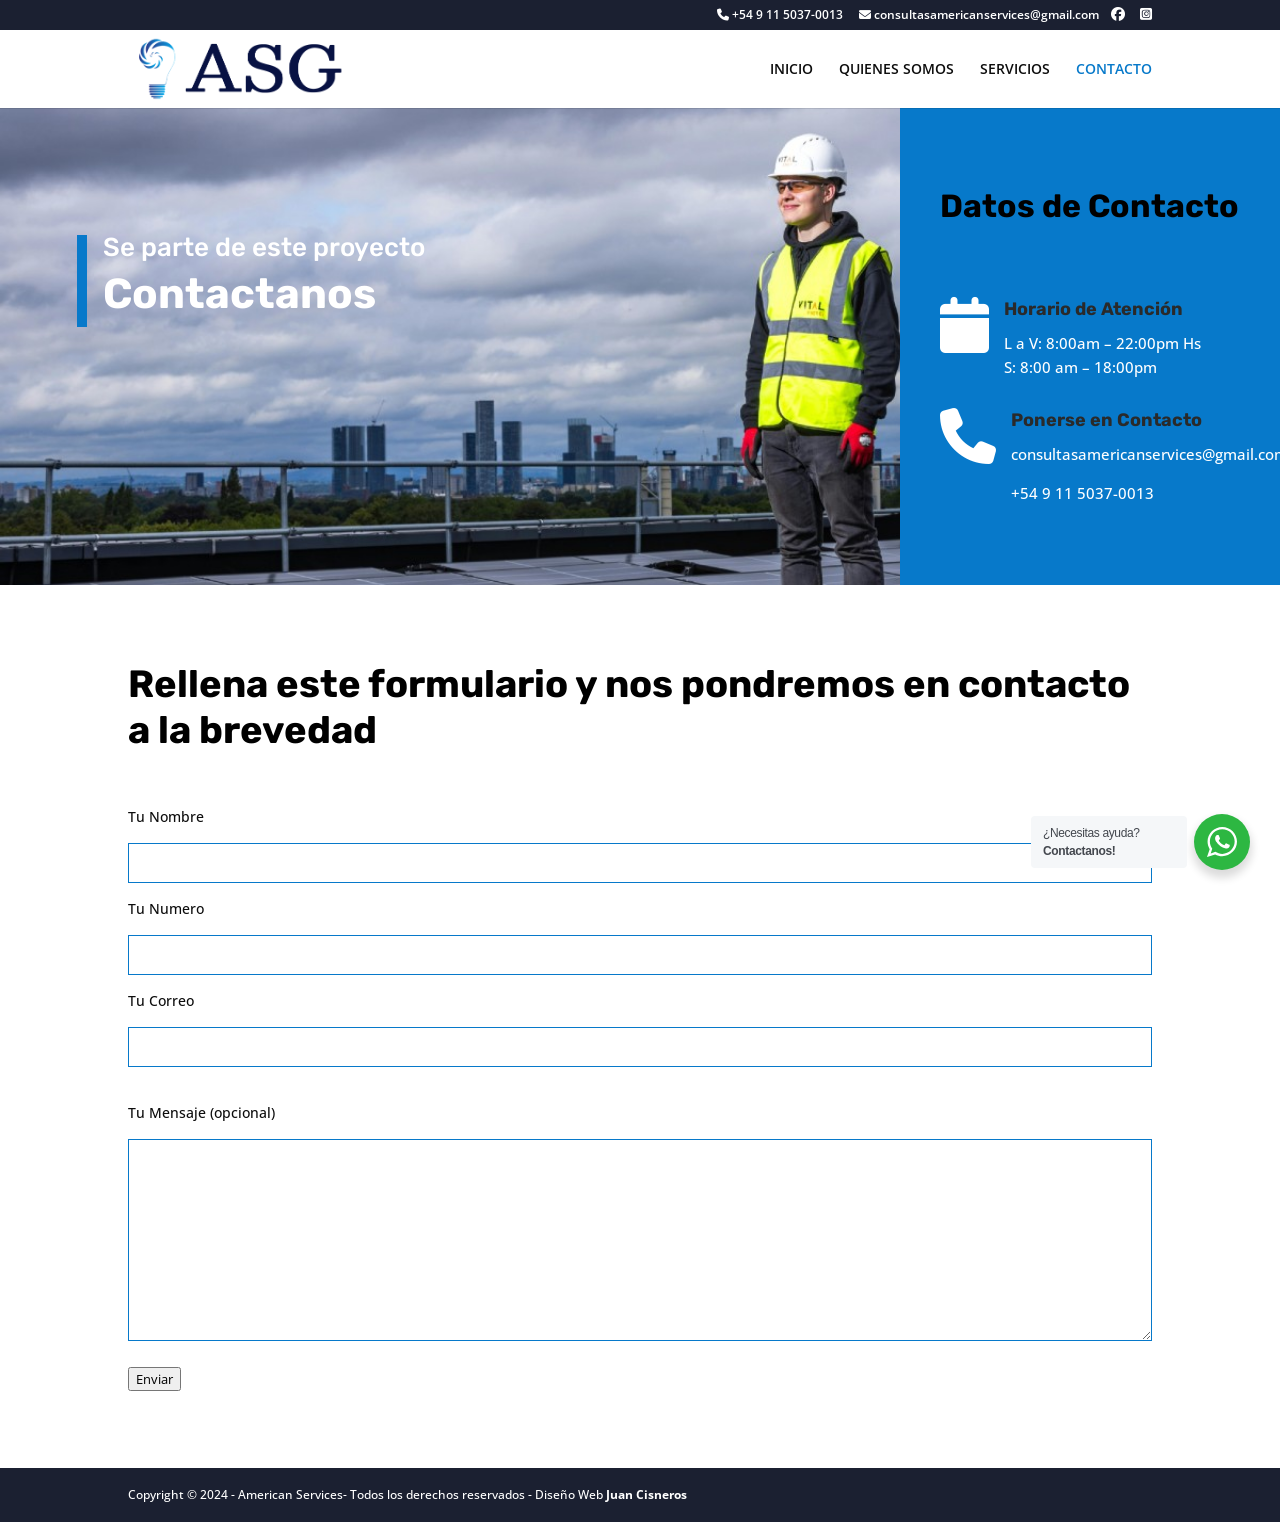
==== commit 058a8179: "Update index.html" ====
--- a/contacto/index.html
+++ b/contacto/index.html
@@ -339,29 +339,99 @@
 					
 <div class="wpcf7 no-js" id="wpcf7-f7-p70-o1" lang="es-ES" dir="ltr">
 <div class="screen-reader-response"><p role="status" aria-live="polite" aria-atomic="true"></p> <ul></ul></div>
-<form action="https://formsubmit.co/consultasamericanservices@gmail.com" method="POST" class="wpcf7-form init" aria-label="Formulario de contacto" novalidate="novalidate" data-status="init">
-<div style="display: none;">
-<input type="hidden" name="_wpcf7" value="7" />
-<input type="hidden" name="_wpcf7_version" value="5.9.4" />
-<input type="hidden" name="_wpcf7_locale" value="es_ES" />
-<input type="hidden" name="_wpcf7_unit_tag" value="wpcf7-f7-p70-o1" />
-<input type="hidden" name="_wpcf7_container_post" value="70" />
-<input type="hidden" name="_wpcf7_posted_data_hash" value="" />
-</div>
-<p><label> Tu nombre<br />
-<span class="wpcf7-form-control-wrap" data-name="your-name"><input size="40" class="wpcf7-form-control wpcf7-text wpcf7-validates-as-required" autocomplete="name" aria-required="true" aria-invalid="false" value="" type="text" name="your-name" /></span> </label>
-</p>
-<p><label> Teléfono <span class="wpcf7-form-control-wrap" data-name="Telefono"><input size="40" class="wpcf7-form-control wpcf7-tel wpcf7-validates-as-required wpcf7-text wpcf7-validates-as-tel" aria-required="true" aria-invalid="false" value="" type="tel" name="Telefono" /></span> </label>
-</p>
-<p><label> Tu correo electrónico<br />
-<span class="wpcf7-form-control-wrap" data-name="your-email"><input size="40" class="wpcf7-form-control wpcf7-email wpcf7-validates-as-required wpcf7-text wpcf7-validates-as-email" autocomplete="email" aria-required="true" aria-invalid="false" value="" type="email" name="your-email" /></span> </label>
-</p>
-<p><label> Tu mensaje (opcional)<br />
-<span class="wpcf7-form-control-wrap" data-name="your-message"><textarea cols="40" rows="10" class="wpcf7-form-control wpcf7-textarea" aria-invalid="false" name="your-message"></textarea></span> </label>
-</p>
-<p><input class="wpcf7-form-control wpcf7-submit has-spinner" type="submit" value="Enviar" />
-</p><div class="wpcf7-response-output" aria-hidden="true"></div>
+<style>
+	.success-message {
+		color: black;
+		display: none; /* Ocultar inicialmente */
+	}
+	.error-message {
+		color: red;
+		display: none; /* Ocultar inicialmente */
+	}
+</style>
+<form id="myForm" action="https://formsubmit.co/cisneros.juan7711@gmail.com" method="POST">
+	<div class="form-group">
+		<div class="form-row">
+			<div class="col"><p> 
+				<label ><p>Tu Nombre</p>
+			
+				<input type="text" name="name" class="form-control" required>
+			</label> </p>
+			</div>
+			<div class="col"><p> 
+				<label ><p>Tu Numero</p>
+			
+				<input type="number" name="tel" class="form-control" required>
+			</label> </p>
+			</div>
+			<div class="col"> <p> 
+				<label ><p>Tu Correo</p>
+					<input type="email" name="email" class="form-control" required>
+				</label></p>
+			</div>
+		</div>
+	</div>
+	<div class="form-group"> <p> 
+		<label ><p>Tu Mensaje (opcional)</p>
+		<textarea  class="form-control" name="message" rows="10" ></textarea>
+	</label></p>
+	</div>
+	<button type="submit" class="btn btn-lg btn-dark btn-block">Enviar</button>
+	<input type="hidden" name="_next" value="https://juan-cisne.github.io/prueba/">
+            <input type="hidden" name="_captcha" value="false">
 </form>
+<div id="successMessage" class="success-message">Gracias por llenar este formulario.</div>
+			<div id="errorMessage" class="error-message">No se pudo enviar el formulario. Intente nuevamente.</div>
+			<script>
+				document.getElementById('myForm').addEventListener('submit', function(event) {
+					event.preventDefault(); // Evitar el envío del formulario por defecto
+		
+					const form = event.target;
+					const formData = new FormData(form);
+		
+					// Enviar el formulario usando fetch
+					fetch(form.action, {
+						method: form.method,
+						body: formData,
+						headers: {
+							'Accept': 'application/json'
+						}
+					})
+					.then(response => {
+						if (response.ok) {
+							// Mostrar mensaje de éxito
+							document.getElementById('successMessage').style.display = 'block';
+							document.getElementById('errorMessage').style.display = 'none';
+							
+							// Ocultar el mensaje después de 5 segundos
+							setTimeout(() => {
+								document.getElementById('successMessage').style.display = 'none';
+							}, 5000);
+							
+							form.reset(); // Reiniciar el formulario
+						} else {
+							// Mostrar mensaje de error
+							document.getElementById('errorMessage').style.display = 'block';
+							document.getElementById('successMessage').style.display = 'none';
+							
+							// Ocultar el mensaje después de 3 segundos
+							setTimeout(() => {
+								document.getElementById('errorMessage').style.display = 'none';
+							}, 3000);
+						}
+					})
+					.catch(error => {
+						// Mostrar mensaje de error en caso de fallo
+						document.getElementById('errorMessage').style.display = 'block';
+						document.getElementById('successMessage').style.display = 'none';
+						
+						// Ocultar el mensaje después de 3 segundos
+						setTimeout(() => {
+							document.getElementById('errorMessage').style.display = 'none';
+						}, 3000);
+					});
+				});
+			</script>
 </div>
 
 				</div>
